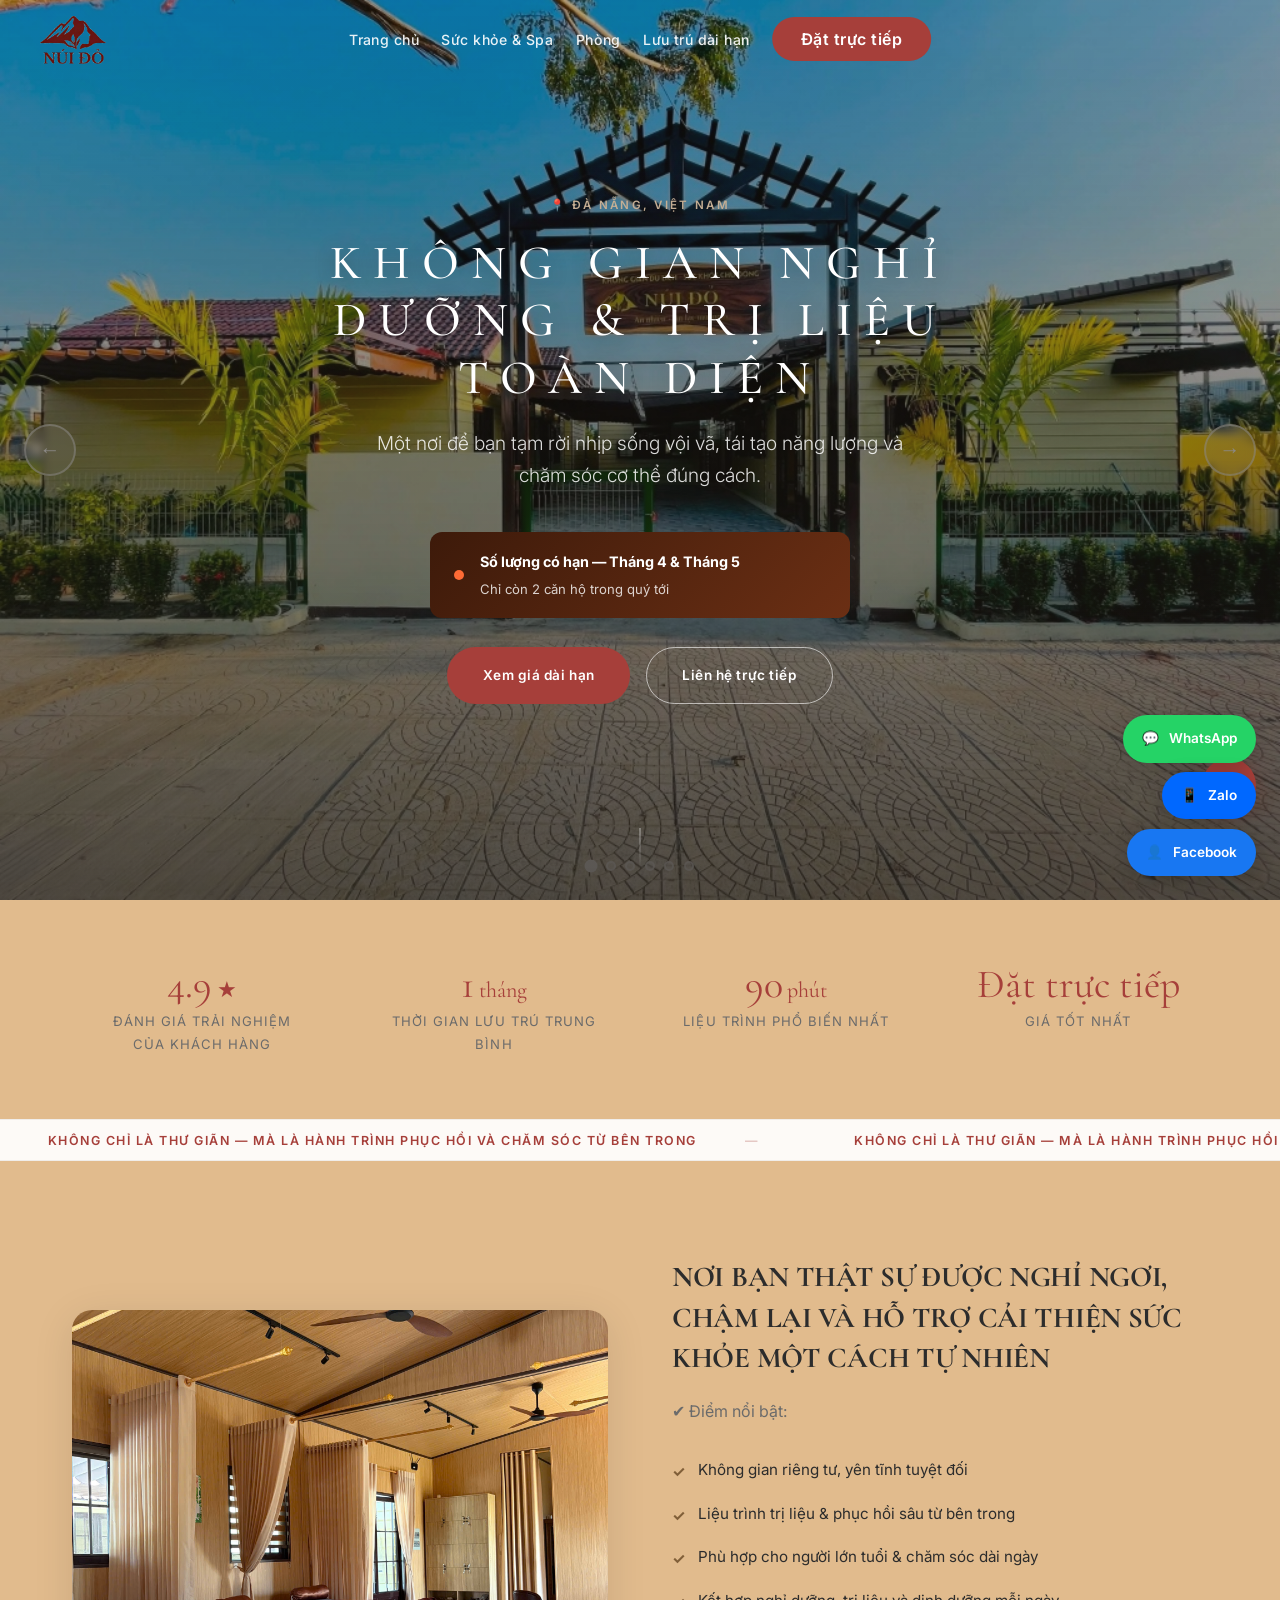
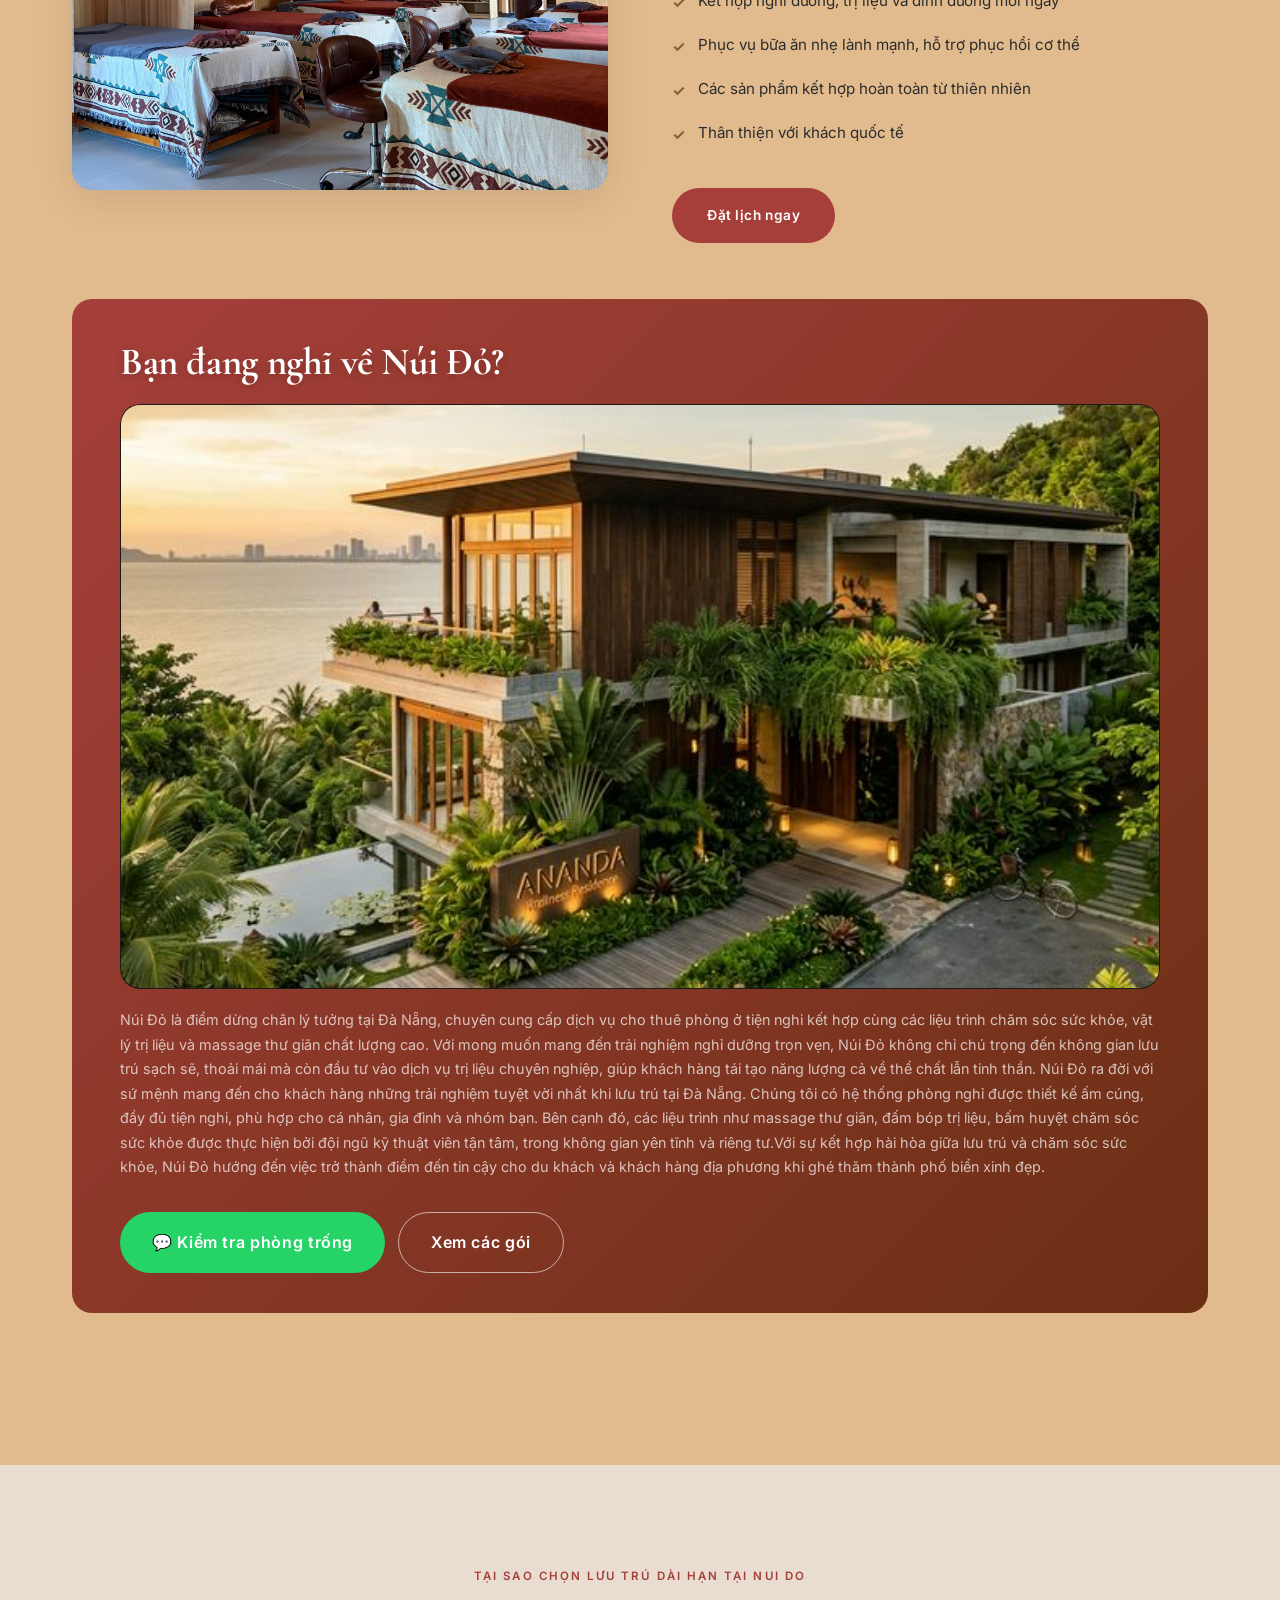
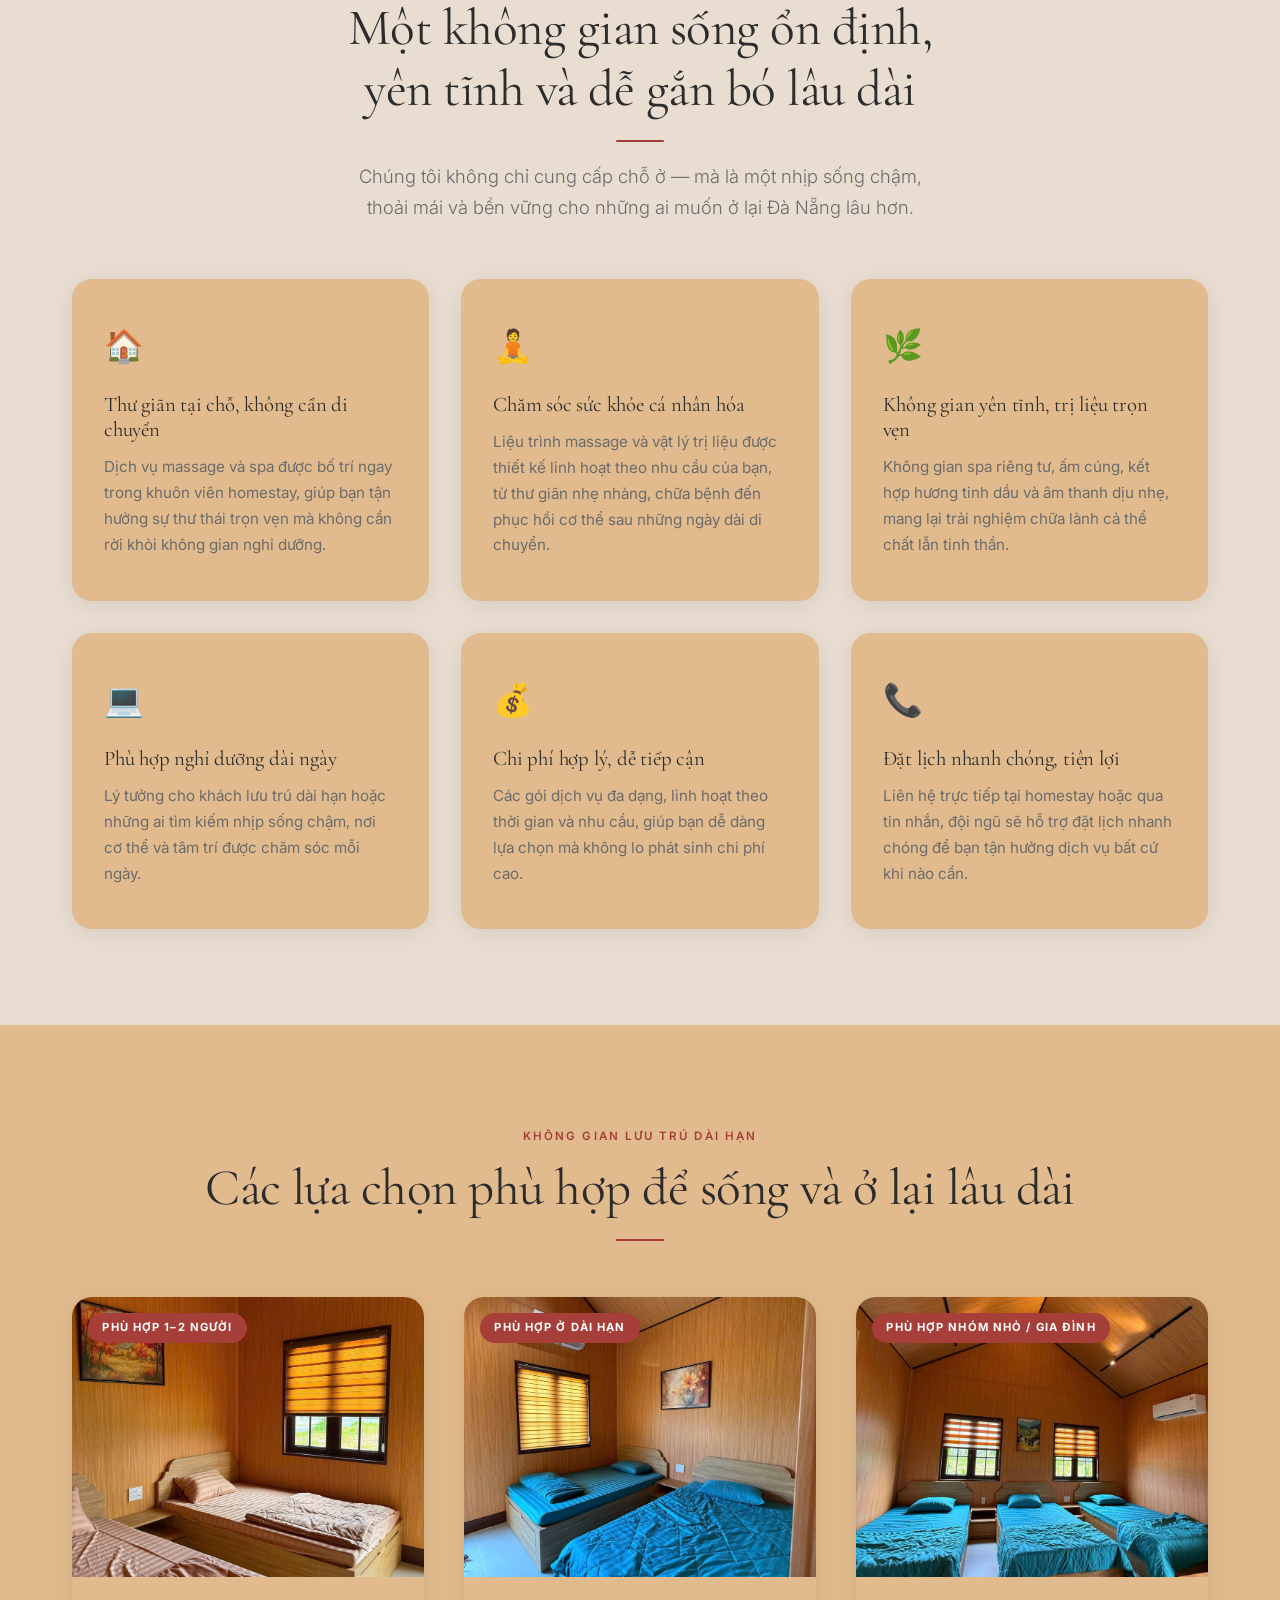
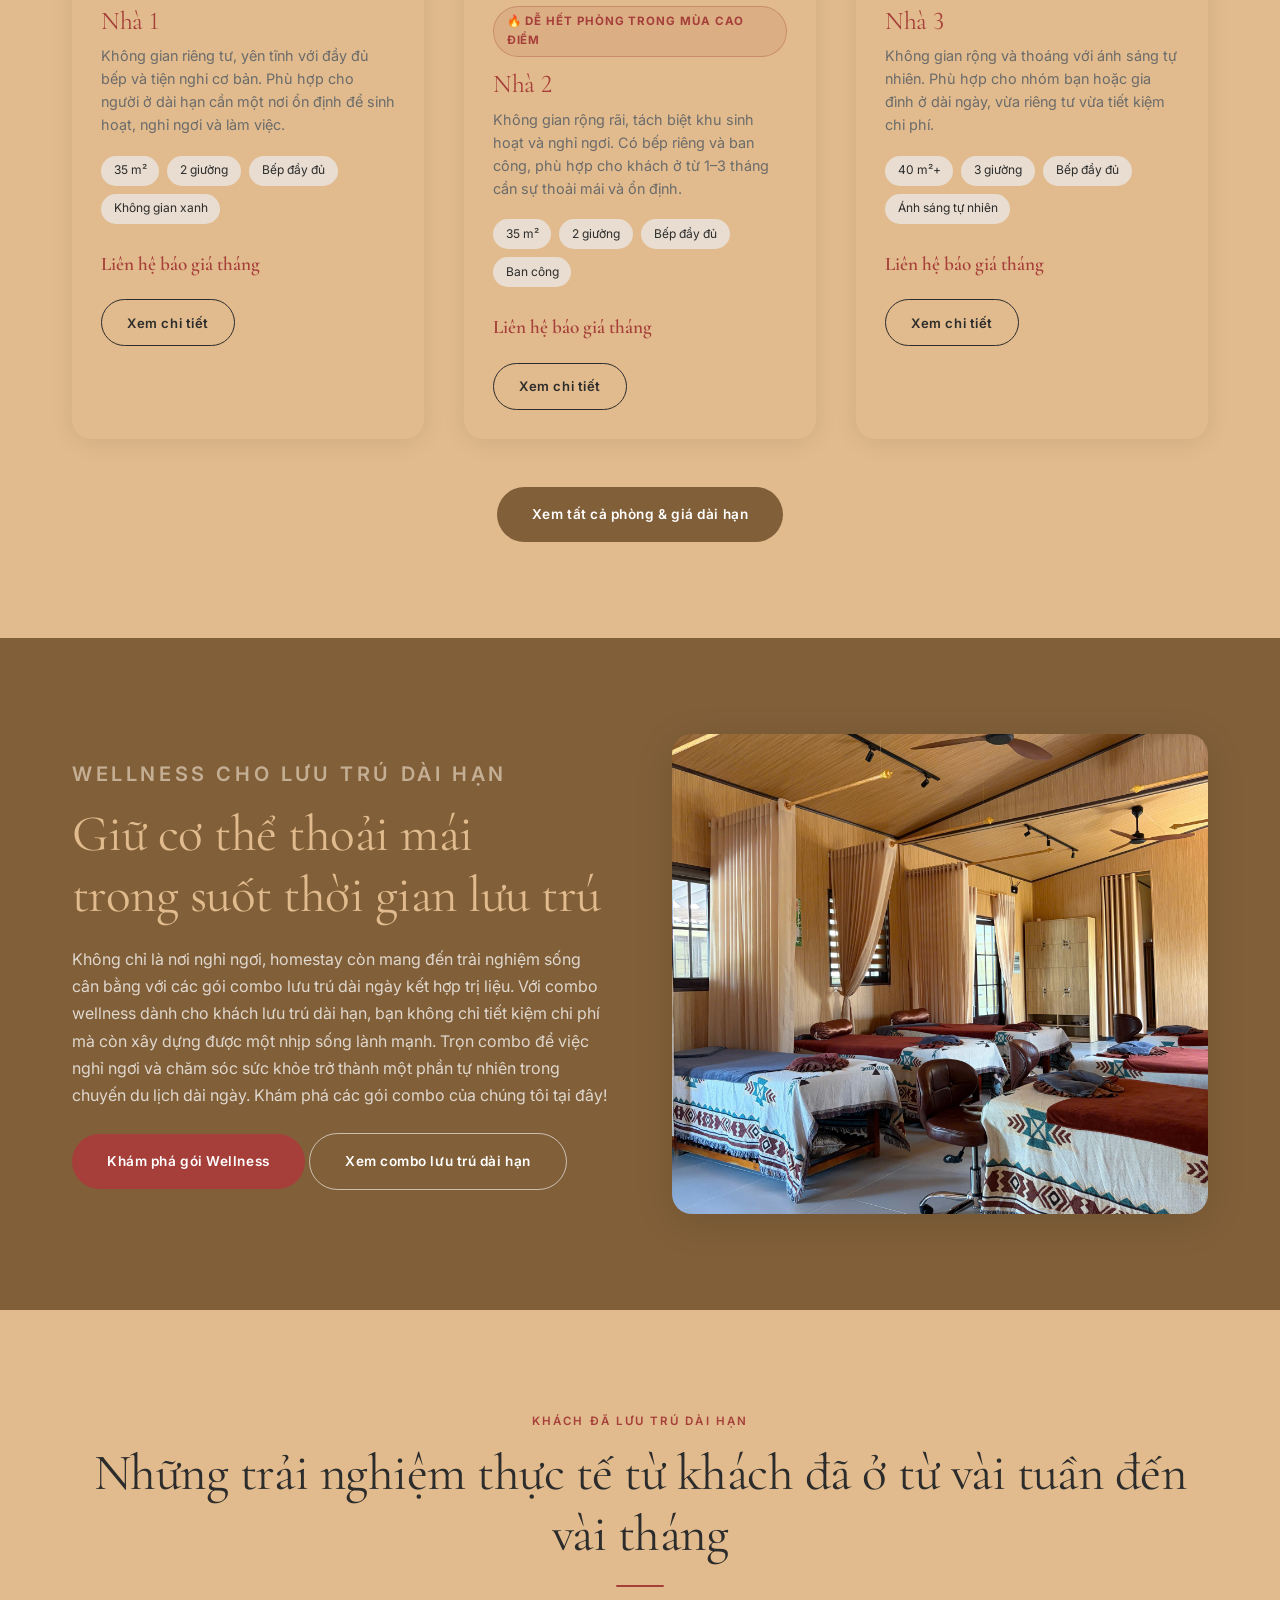
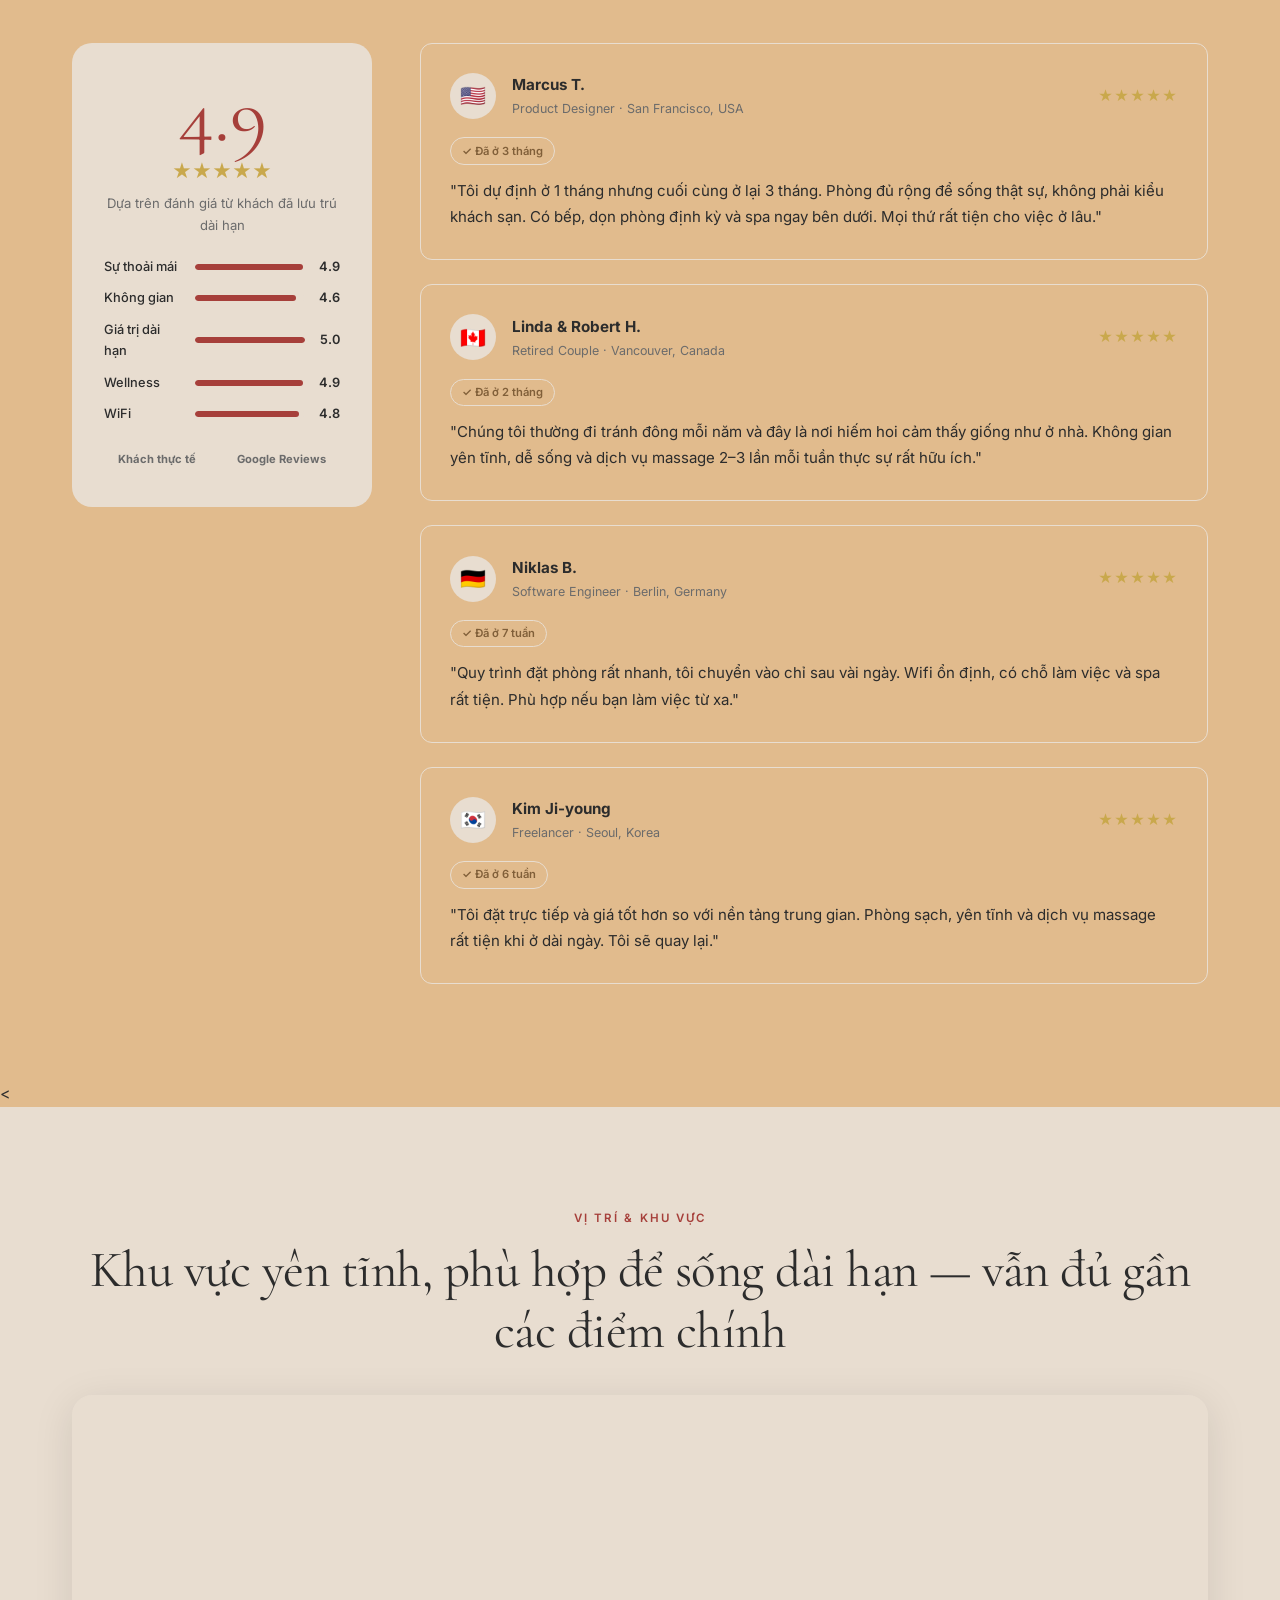
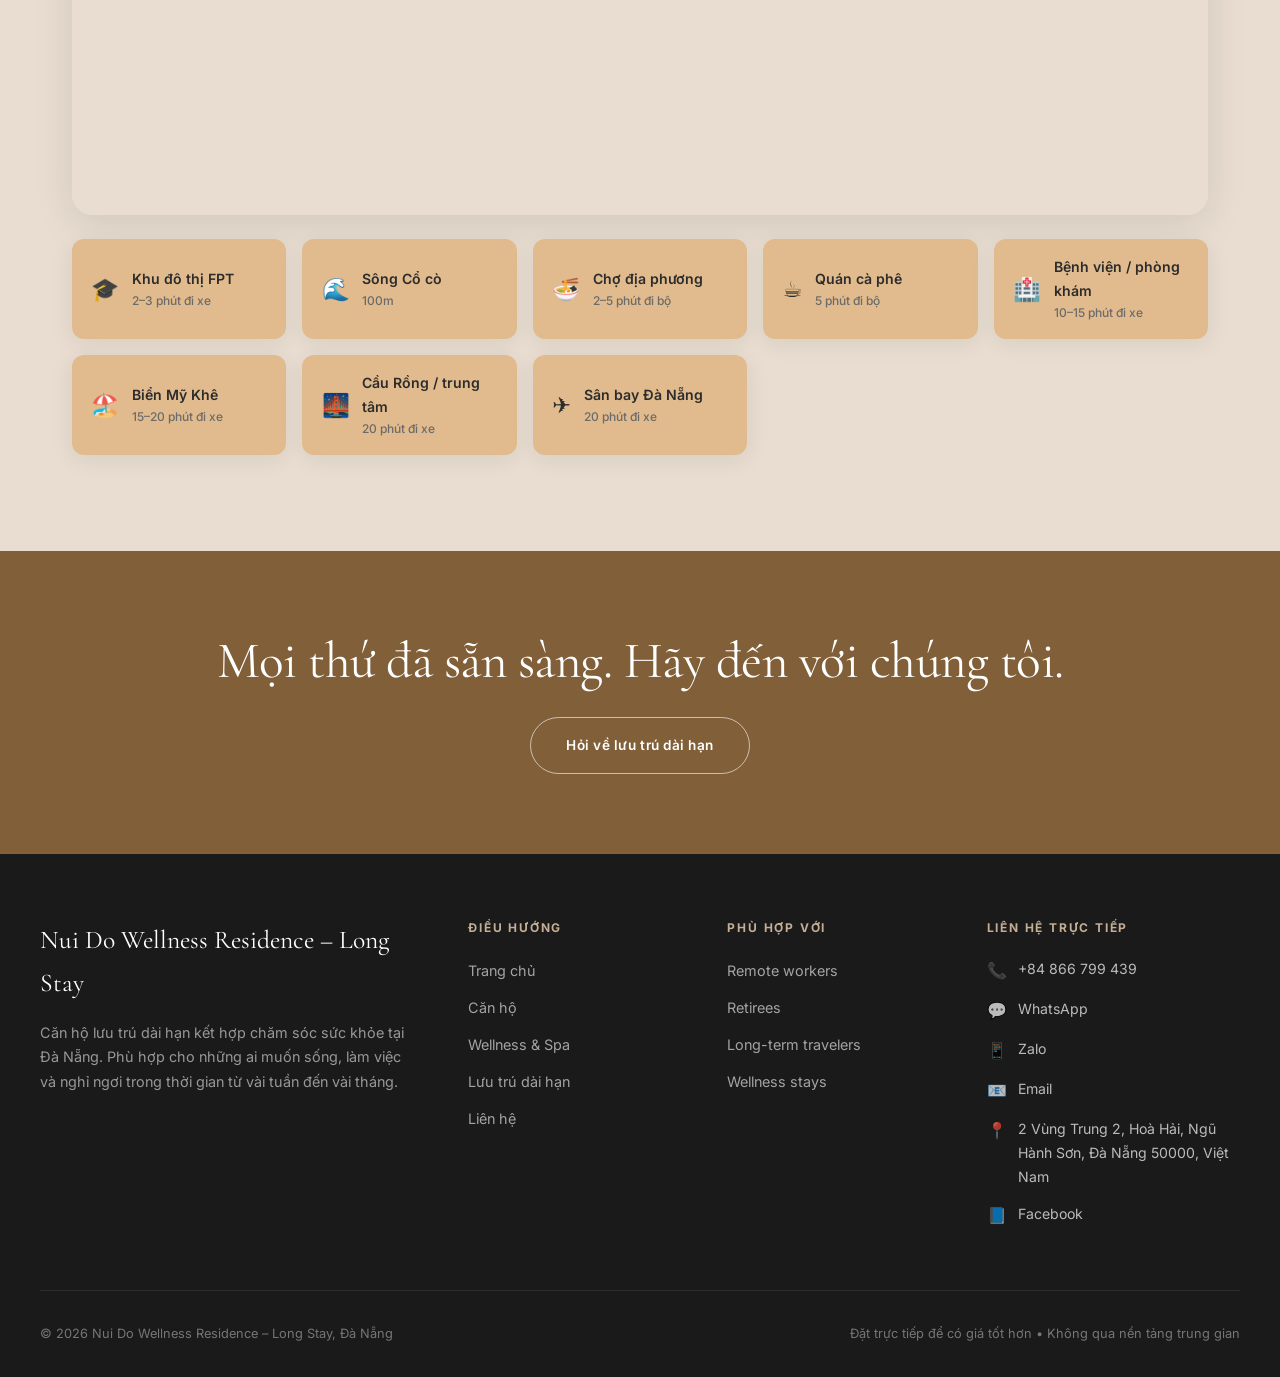
==== index.html @ 49dcdead "up Logo" ====
<!DOCTYPE html>
<html lang="vi">

<head>
  <meta charset="UTF-8">
  <meta name="viewport" content="width=device-width, initial-scale=1.0">
  <title>Red Mountain Đà Nẵng — Căn Hộ Nghỉ Dưỡng Sức Khỏe Dài Hạn</title>
  <link rel="icon" type="image/png" href="images/logo.jpg">
  <meta name="description"
    content="Khu nghỉ dưỡng sức khỏe dài hạn yên bình tại Đà Nẵng, Việt Nam. Căn hộ đầy đủ nội thất với dịch vụ massage & spa tại chỗ. Lý tưởng cho các kỳ lưu trú 1–3 tháng. Đặt trực tiếp — không qua trung gian.">
  <meta name="keywords"
    content="lưu trú dài hạn Đà Nẵng, căn hộ dịch vụ Đà Nẵng theo tháng, nghỉ dưỡng sức khỏe Việt Nam, digital nomad Đà Nẵng, thuê căn hộ theo tháng Đà Nẵng">
  <!-- Open Graph -->
  <meta property="og:title" content="Red Mountain — Căn Hộ Nghỉ Dưỡng Sức Khỏe Dài Hạn, Đà Nẵng">
  <meta property="og:description"
    content="Căn hộ yên tĩnh, đầy đủ tiện nghi với dịch vụ chăm sóc sức khỏe tại chỗ. Được thiết kế cho các kỳ nghỉ từ 1–3 tháng. Liên hệ trực tiếp với chúng tôi để có giá tốt nhất.">
  <meta property="og:type" content="website">
  <meta property="og:image" content="images/hero-exterior.png">
  <!-- Schema: LocalBusiness -->
  <script type="application/ld+json">
  {
    "@context": "https://schema.org",
    "@type": "LodgingBusiness",
    "name": "Red Mountain Đà Nẵng",
    "description": "Căn hộ nghỉ dưỡng sức khỏe dài hạn tại Đà Nẵng, Việt Nam. Đầy đủ tiện nghi, spa tại chỗ, lưu trú 1–3 tháng.",
    "address": { "@type": "PostalAddress", "addressLocality": "Đà Nẵng", "addressCountry": "VN" },
    "telephone": "+8486699439",
    "email": "redmountaininheart@gmail.com",
    "priceRange": "$$",
    "amenityFeature": [
      {"@type": "LocationFeatureSpecification", "name": "WiFi miễn phí", "value": true},
      {"@type": "LocationFeatureSpecification", "name": "Spa", "value": true},
      {"@type": "LocationFeatureSpecification", "name": "Nhà bếp", "value": true}
    ]
  }
  </script>
  <!-- Schema: FAQ -->
  <script type="application/ld+json">
  {
    "@context": "https://schema.org",
    "@type": "FAQPage",
    "mainEntity": [
      {
        "@type": "Question",
        "name": "Thời gian lưu trú tối thiểu tại Red Mountain Đà Nẵng là bao lâu?",
        "acceptedAnswer": {"@type": "Answer", "text": "Thời gian lưu trú tối thiểu của chúng tôi là 28 đêm (khoảng 1 tháng). Chúng tôi chuyên về các kỳ nghỉ dài hạn từ 1–3 tháng."}
      },
      {
        "@type": "Question",
        "name": "Giá thuê đã bao gồm các tiện ích chưa?",
        "acceptedAnswer": {"@type": "Answer", "text": "Có. Điện, nước và WiFi tốc độ cao (100 Mbps) đều đã bao gồm trong giá thuê hàng tháng. Không có hóa đơn phát sinh bất ngờ."}
      },
      {
        "@type": "Question",
        "name": "Red Mountain có dịch vụ massage tại chỗ không?",
        "acceptedAnswer": {"@type": "Answer", "text": "Có. Chúng tôi có spa chăm sóc sức khỏe tại chỗ mở cửa hàng ngày. Khách lưu trú hàng tháng sẽ nhận được giá ưu đãi cho tất cả các dịch vụ."}
      }
    ]
  }
  </script>
  <link rel="stylesheet" href="css/style.css">
  <link rel="stylesheet" href="css/upgrade.css">
  <link rel="preconnect" href="https://fonts.googleapis.com">
</head>

<body>

  <!-- ========== NAVIGATION (UPGRADED) ========== -->
  <nav class="nav" id="main-nav">
    <a href="index.html" class="nav__logo">
      <img src="images/logo.png" alt="Núi Đỏ Logo" class="nav__logo-img">
    </a>
    <ul class="nav__links">
      <li><a href="index.html" data-i18n="nav.home">Trang chủ</a></li>
      <li><a href="pages/wellness.html" data-i18n="nav.wellness">Sức khỏe &amp; Spa</a></li>
      <li><a href="pages/rooms.html" data-i18n="nav.rooms">Phòng</a></li>
      <li><a href="pages/long-stay.html" data-i18n="nav.longstay">Lưu trú dài hạn</a></li>
      <li><a href="pages/contact.html" class="nav__cta" data-i18n="nav.book">Đặt trực tiếp</a></li>
    </ul>

    <div class="nav__hamburger" id="hamburger" aria-label="Menu">
      <span></span><span></span><span></span>
    </div>
  </nav>

  <!-- ========== HERO ========== -->
  <section class="hero">
    <div class="hero__bg hero__slideshow" id="hero-slideshow">
      <img src="images/hero-exterior-new.jpg" class="hero__slide active" alt="Red Mountain exterior, Da Nang"
        loading="eager">
      <img src="images/trangchu1.jpg" class="hero__slide" alt="Red Mountain Da Nang 1" loading="lazy">
      <img src="images/trangchu2.jpg" class="hero__slide" alt="Red Mountain Da Nang 2" loading="lazy">
      <img src="images/trangchu3.jpg" class="hero__slide" alt="Red Mountain Da Nang 3" loading="lazy">
      <img src="images/trangchu4.jpg" class="hero__slide" alt="Red Mountain Da Nang 4" loading="lazy">
      <img src="images/homepage.jpg" class="hero__slide" alt="Red Mountain Da Nang 5" loading="lazy">

      <!-- Prev / Next arrows -->
      <button class="hero__arrow hero__arrow--prev" id="hero-prev" aria-label="Previous slide">&#8592;</button>
      <button class="hero__arrow hero__arrow--next" id="hero-next" aria-label="Next slide">&#8594;</button>

      <!-- Dot indicators -->
      <div class="hero__dots" id="hero-dots">
        <button class="hero__dot active" data-slide="0" aria-label="Slide 1"></button>
        <button class="hero__dot" data-slide="1" aria-label="Slide 2"></button>
        <button class="hero__dot" data-slide="2" aria-label="Slide 3"></button>
        <button class="hero__dot" data-slide="3" aria-label="Slide 4"></button>
        <button class="hero__dot" data-slide="4" aria-label="Slide 5"></button>
        <button class="hero__dot" data-slide="5" aria-label="Slide 6"></button>
      </div>
    </div>
    <div class="hero__overlay"></div>
    <div class="hero__content">
      <p class="hero__eyebrow" data-i18n="hero.eyebrow">📍 Đà Nẵng, Việt Nam</p>
      <h1 data-i18n="hero.h1">KHÔNG GIAN NGHỈ DƯỠNG &amp; TRỊ LIỆU TOÀN DIỆN</h1>
      <p class="hero__sub" data-i18n="hero.sub">Một nơi để bạn tạm rời nhịp sống vội vã,
        tái tạo năng lượng và chăm sóc cơ thể đúng cách.</p>
      <!-- URGENCY: limited availability banner -->
      <div class="availability-banner"
        style="margin-bottom:1.8rem; text-align:left; max-width:420px; margin-left:auto; margin-right:auto;">
        <div class="availability-dot"></div>
        <div>
          <strong data-i18n="index.y6mzat">Số lượng có hạn — Tháng 4 &amp; Tháng 5</strong><br>
          <span data-i18n="index.smrz1f">Chỉ còn 2 căn hộ trong quý tới</span>
        </div>
      </div>
      <div class="hero__ctas">
        <a href="pages/long-stay.html" class="btn btn--primary" data-i18n="cta.rates">Xem giá dài hạn</a>
        <a href="pages/contact.html" class="btn btn--outline" data-i18n="cta.contact">Liên hệ trực tiếp</a>
      </div>
    </div>
    <div class="hero__scroll">
      <div class="hero__scroll-line"></div>

    </div>
  </section>


  <!-- ========== TRUST BAR ========== -->
  <section class="section section--white" style="padding: 2.5rem 2rem;">
    <div class="container">
      <div class="stats-row">
        <div class="stat-item fade-up">
          <div class="stat-number" data-counter="" data-target="4.9" data-suffix="★">4.9<span
              class="stat-suffix">★</span></div>
          <div class="stat-label" data-i18n="index.0a62c9">Đánh giá trải nghiệm của khách hàng</div>
        </div>
        <div class="stat-item fade-up">
          <div class="stat-number" data-counter="" data-target="1" data-suffix="tháng">1<span
              class="stat-suffix">tháng</span></div>
          <div class="stat-label" data-i18n="index.rdfnh3">Thời gian lưu trú trung bình</div>
        </div>
        <div class="stat-item fade-up">
          <div class="stat-number" data-counter="" data-target="90" data-suffix="phút">90<span
              class="stat-suffix">phút</span></div>
          <div class="stat-label" data-i18n="index.25eii6">Liệu trình phổ biến nhất</div>
        </div>
        <div class="stat-item fade-up">
          <div class="stat-number">Đặt trực tiếp</div>
          <div class="stat-label" data-i18n="index.aeur8o">Giá tốt nhất</div>
        </div>
      </div>
    </div>
  </section>

  <!-- ========== TICKER SECTION ========== -->
  <div class="ticker-section">
    <div class="ticker-wrapper">
      <div class="ticker-content">
        <div class="ticker-item">Không chỉ là thư giãn — mà là hành trình phục hồi và chăm sóc từ bên trong</div>
        <div class="ticker-item">Không chỉ là thư giãn — mà là hành trình phục hồi và chăm sóc từ bên trong</div>
        <div class="ticker-item">Không chỉ là thư giãn — mà là hành trình phục hồi và chăm sóc từ bên trong</div>
        <div class="ticker-item">Không chỉ là thư giãn — mà là hành trình phục hồi và chăm sóc từ bên trong</div>
      </div>
    </div>
  </div>

  <!-- ========== INTRO / WHO IT'S FOR ========== -->
  <section class="section">
    <div class="container">
      <div class="split">
        <div class="split__image fade-up">
          <div class="slider-container" id="lifestyle-slider">
            <img src="images/lifestyle1.jpg" class="slide active" alt="Red Mountain lifestyle 1" loading="lazy">
            <img src="images/lifestyle2.jpg" class="slide" alt="Red Mountain lifestyle 2" loading="lazy">
            <img src="images/lifestyle3.jpg" class="slide" alt="Red Mountain lifestyle 3" loading="lazy">
            <img src="images/lifestyle4.jpg" class="slide" alt="Red Mountain lifestyle 4" loading="lazy">
          </div>
        </div>
        <div class="split__content fade-up">
          <h2 style="text-transform: uppercase; font-size: 1.8rem; line-height: 1.4; font-weight: bold;">NƠI BẠN THẬT SỰ
            ĐƯỢC NGHỈ NGƠI, CHẬM LẠI VÀ HỖ TRỢ CẢI THIỆN SỨC KHỎE MỘT CÁCH TỰ NHIÊN</h2>
          <p>✔ Điểm nổi bật:</p>
          <ul class="checklist">
            <li>Không gian riêng tư, yên tĩnh tuyệt đối</li>
            <li>Liệu trình trị liệu &amp; phục hồi sâu từ bên trong</li>
            <li>Phù hợp cho người lớn tuổi &amp; chăm sóc dài ngày</li>
            <li>Kết hợp nghỉ dưỡng, trị liệu và dinh dưỡng mỗi ngày</li>
            <li>Phục vụ bữa ăn nhẹ lành mạnh, hỗ trợ phục hồi cơ thể</li>
            <li>Các sản phẩm kết hợp hoàn toàn từ thiên nhiên</li>
            <li>Thân thiện với khách quốc tế</li>
          </ul>
          <a href="pages/long-stay.html" class="btn btn--primary" data-i18n="index.ov3heb">Đặt lịch ngay</a>
        </div>
      </div>

      <!-- SCROLL CTA BLOCK (mid-page conversion) -->
      <div class="scroll-cta-block">
        <div class="scroll-cta-block__text">
          <h3 data-i18n="index.jy8735">Bạn đang nghĩ về Núi Đỏ?</h3>
          <div class="cta-video-container">
            <video autoplay loop muted playsinline poster="images/hero-exterior.png">
              <source src="https://assets.mixkit.co/videos/preview/mixkit-relaxing-spa-massage-session-with-candlelight-41551-large.mp4" type="video/mp4">
              Your browser does not support the video tag.
            </video>
          </div>
          <p data-i18n="index.c6jkd5">Núi Đỏ là điểm dừng chân lý tưởng tại Đà Nẵng, chuyên cung cấp dịch vụ cho thuê phòng ở tiện nghi kết hợp cùng các liệu trình chăm sóc sức khỏe, vật lý trị liệu và massage thư giãn chất lượng cao. Với mong muốn mang đến trải nghiệm nghỉ dưỡng trọn vẹn, Núi Đỏ không chỉ chú trọng đến không gian lưu trú sạch sẽ, thoải mái mà còn đầu tư vào dịch vụ trị liệu chuyên nghiệp, giúp khách hàng tái tạo năng lượng cả về thể chất lẫn tinh thần. ​​

Núi Đỏ ra đời với sứ mệnh mang đến cho khách hàng những trải nghiệm tuyệt vời nhất khi lưu trú tại Đà Nẵng. Chúng tôi có hệ thống phòng nghỉ được thiết kế ấm cúng, đầy đủ tiện nghi, phù hợp cho cá nhân, gia đình và nhóm bạn. Bên cạnh đó, các liệu trình như massage thư giãn, đấm bóp trị liệu, bấm huyệt chăm sóc sức khỏe được thực hiện bởi đội ngũ kỹ thuật viên tận tâm, trong không gian yên tĩnh và riêng tư.​​

Với sự kết hợp hài hòa giữa lưu trú và chăm sóc sức khỏe, Núi Đỏ hướng đến việc trở thành điểm đến tin cậy cho du khách và khách hàng địa phương khi ghé thăm thành phố biển xinh đẹp.
</p>
        </div>
        <div class="scroll-cta-block__actions">
          <a href="https://wa.me/8486699439" class="btn btn--whatsapp" data-i18n="index.95o91u">💬 Kiểm tra
            phòng trống</a>
          <a href="pages/long-stay.html" class="btn btn--outline" data-i18n="index.3a3lt6">Xem các gói</a>
        </div>
      </div>
    </div>
  </section>

  <!-- ========== FEATURE CARDS ========== -->
  <section class="section section--sand">
    <div class="container">
      <div class="section-header text-center">
        <span class="eyebrow" data-i18n="index.qkplsb">Tại sao chọn lưu trú dài hạn tại Nui Do</span>
        <h2 data-i18n="index.cwt2rb">Một không gian sống ổn định,<br>yên tĩnh và dễ gắn bó lâu dài</h2>
        <div class="divider"></div>
        <p class="lead" data-i18n="index.p81b2n">
          Chúng tôi không chỉ cung cấp chỗ ở — mà là một nhịp sống chậm, thoải mái và bền vững cho những ai muốn ở lại
          Đà Nẵng lâu hơn.
        </p>
      </div>

      <div class="features-grid">
        <div class="feature-card fade-up">
          <div class="feature-card__icon">🏠</div>
          <h3 data-i18n="index.maoiel">Thư giãn tại chỗ, không cần di chuyển</h3>
          <p data-i18n="index.538j6z">
            Dịch vụ massage và spa được bố trí ngay trong khuôn viên homestay, giúp bạn tận hưởng sự thư thái trọn vẹn mà không cần rời khỏi không gian nghỉ dưỡng.
          </p>
        </div>

        <div class="feature-card fade-up">
          <div class="feature-card__icon">🧘</div>
          <h3 data-i18n="index.gxlxyt">Chăm sóc sức khỏe cá nhân hóa</h3>
          <p data-i18n="index.duekx9">
          Liệu trình massage và vật lý trị liệu được thiết kế linh hoạt theo nhu cầu của bạn, từ thư giãn nhẹ nhàng, chữa bệnh đến phục hồi cơ thể sau những ngày dài di chuyển.
          </p>
        </div>

        <div class="feature-card fade-up">
          <div class="feature-card__icon">🌿</div>
          <h3 data-i18n="index.zvyzqd">Không gian yên tĩnh, trị liệu trọn vẹn</h3>
          <p data-i18n="index.puq7nr">
            Không gian spa riêng tư, ấm cúng, kết hợp hương tinh dầu và âm thanh dịu nhẹ, mang lại trải nghiệm chữa lành cả thể chất lẫn tinh thần.
          </p>
        </div>

        <div class="feature-card fade-up">
          <div class="feature-card__icon">💻</div>
          <h3 data-i18n="index.u0agk0">Phù hợp nghỉ dưỡng dài ngày</h3>
          <p data-i18n="index.lmqvrx">
          Lý tưởng cho khách lưu trú dài hạn hoặc những ai tìm kiếm nhịp sống chậm, nơi cơ thể và tâm trí được chăm sóc mỗi ngày.
          </p>
        </div>

        <div class="feature-card fade-up">
          <div class="feature-card__icon">💰</div>
          <h3 data-i18n="index.gw8ny3">Chi phí hợp lý, dễ tiếp cận</h3>
          <p data-i18n="index.12mgw2">
            Các gói dịch vụ đa dạng, linh hoạt theo thời gian và nhu cầu, giúp bạn dễ dàng lựa chọn mà không lo phát sinh chi phí cao.
          </p>
        </div>

        <div class="feature-card fade-up">
          <div class="feature-card__icon">📞</div>
          <h3 data-i18n="index.10ihpf"> Đặt lịch nhanh chóng, tiện lợi</h3>
          <p data-i18n="index.gkg0mh">
      Liên hệ trực tiếp tại homestay hoặc qua tin nhắn, đội ngũ sẽ hỗ trợ đặt lịch nhanh chóng để bạn tận hưởng dịch vụ bất cứ khi nào cần.
          </p>
        </div>
      </div>
    </div>
  </section>

  <!-- ========== ROOMS PREVIEW ========== -->
<section class="section section--white">
  <div class="container">
    <div class="section-header text-center">
      <span class="eyebrow" data-i18n="index.c0qcyl">Không gian lưu trú dài hạn</span>
      <h2 data-i18n="index.p20o33">Các lựa chọn phù hợp để sống và ở lại lâu dài</h2>
      <div class="divider"></div>
    </div>

    <div class="rooms-grid">

      <!-- ROOM 1 -->
      <article class="room-card fade-up">
        <div class="room-card__image" style="position:relative;">
          <img src="images/phong1_3.jpg" alt="Garden Studio Interior 1" loading="lazy">
          <div class="room-card__badge" data-i18n="index.qszp2v">Phù hợp 1–2 người</div>
        </div>
        <div class="room-card__body">
          <h3 class="room-card__name" data-i18n="index.md7xdz">Nhà 1 </h3>
          <p class="room-card__desc" data-i18n="index.h7ka1f">
            Không gian riêng tư, yên tĩnh với đầy đủ bếp và tiện nghi cơ bản. Phù hợp cho người ở dài hạn cần một nơi ổn định để sinh hoạt, nghỉ ngơi và làm việc.
          </p>
          <div class="room-card__amenities">
            <span class="amenity-tag" data-i18n="index.u8n7cn">35 m²</span>
            <span class="amenity-tag">2 giường</span>
            <span class="amenity-tag" data-i18n="index.eaajik">Bếp đầy đủ</span>
            <span class="amenity-tag" data-i18n="index.t3xy68">Không gian xanh</span>
          </div>
          <div class="room-card__price">
            <span class="price-amount" style="font-size: 1.2rem;">Liên hệ báo giá tháng</span>
          </div>
          <a href="pages/rooms.html#nha1" class="btn btn--outline-dark" style="font-size:0.82rem; padding: 0.7rem 1.6rem;"
            data-i18n="index.cvbvvg">Xem chi tiết</a>
        </div>
      </article>

      <!-- ROOM 2 -->
      <article class="room-card fade-up" style="position:relative;">
        <div class="popular-badge" data-i18n="index.w0x6v7">⭐ Phổ biến nhất</div>
        <div class="room-card__image">
          <img src="images/phong2_3.jpg" alt="Horizon One-Bedroom Interior 1" loading="lazy">
          <div class="room-card__badge" data-i18n="index.p7r4z2">Phù hợp ở dài hạn</div>
        </div>
        <div class="room-card__body">
          <div class="urgency-badge" data-i18n="index.u6v7x8">🔥 Dễ hết phòng trong mùa cao điểm</div>
          <h3 class="room-card__name" data-i18n="index.qu9nuo">Nhà 2</h3>
          <p class="room-card__desc" data-i18n="index.2udsvm">
            Không gian rộng rãi, tách biệt khu sinh hoạt và nghỉ ngơi. Có bếp riêng và ban công, phù hợp cho khách ở từ 1–3 tháng cần sự thoải mái và ổn định.
          </p>
          <div class="room-card__amenities">
            <span class="amenity-tag" data-i18n="index.07qkhk">35 m²</span>
            <span class="amenity-tag">2 giường</span>
            <span class="amenity-tag" data-i18n="index.yxwydu">Bếp đầy đủ</span>
            <span class="amenity-tag" data-i18n="index.ovo20i">Ban công</span>
          </div>
          <div class="room-card__price">
            <span class="price-amount" style="font-size: 1.2rem;">Liên hệ báo giá tháng</span>
          </div>
          <a href="pages/rooms.html#nha2" class="btn btn--outline-dark" style="font-size:0.82rem; padding: 0.7rem 1.6rem;"
            data-i18n="index.9f882l">Xem chi tiết</a>
        </div>
      </article>

      <!-- ROOM 3 -->
      <article class="room-card fade-up">
        <div class="room-card__image" style="position:relative;">
          <img src="images/phong3_3.jpg" alt="Morning Cabin Interior 1" loading="lazy">
          <div class="room-card__badge">Phù hợp nhóm nhỏ / gia đình</div>
        </div>
        <div class="room-card__body">
          <h3 class="room-card__name">Nhà 3</h3>
          <p class="room-card__desc">
            Không gian rộng và thoáng với ánh sáng tự nhiên. Phù hợp cho nhóm bạn hoặc gia đình ở dài ngày, vừa riêng tư vừa tiết kiệm chi phí.
          </p>
          <div class="room-card__amenities">
            <span class="amenity-tag">40 m²+</span>
            <span class="amenity-tag">3 giường</span>
            <span class="amenity-tag">Bếp đầy đủ</span>
            <span class="amenity-tag">Ánh sáng tự nhiên</span>
          </div>
          <div class="room-card__price">
            <span class="price-amount" style="font-size: 1.2rem;">Liên hệ báo giá tháng</span>
          </div>
          <a href="pages/rooms.html#nha3" class="btn btn--outline-dark" style="font-size:0.82rem; padding: 0.7rem 1.6rem;">
            Xem chi tiết
          </a>
        </div>
      </article>

    </div>

    <div style="text-align:center; margin-top: 3rem;">
      <a href="pages/rooms.html" class="btn btn--forest" data-i18n="index.lymwsr">
        Xem tất cả phòng & giá dài hạn
      </a>
    </div>
  </div>
</section>
 <!-- ========== WELLNESS PREVIEW ========== -->
<section class="section section--forest">
  <div class="container">
    <div class="split">
      <div class="split__content fade-up">
        <span class="eyebrow" style="color: var(--stone);" data-i18n="index.gxlxyt">
          Wellness cho lưu trú dài hạn
        </span>
        <h2 style="color:var(--cream);" data-i18n="index.1tcr3x">
          Giữ cơ thể thoải mái<br>trong suốt thời gian lưu trú
        </h2>
        <p style="color:rgba(255,255,255,0.75);" data-i18n="index.cdx4nn">
         Không chỉ là nơi nghỉ ngơi, homestay còn mang đến trải nghiệm sống cân bằng với các gói combo lưu trú dài ngày kết hợp trị liệu. Với combo wellness dành cho khách lưu trú dài hạn, bạn không chỉ tiết kiệm chi phí mà còn xây dựng được một nhịp sống lành mạnh. Trọn combo để việc nghỉ ngơi và chăm sóc sức khỏe trở thành một phần tự nhiên trong chuyến du lịch dài ngày. Khám phá các gói combo của chúng tôi tại đây!
        </p>
        <div class="split__actions">
          <a href="pages/wellness.html" class="btn btn--primary" data-i18n="index.47jwoj">
            Khám phá gói Wellness
          </a>
          <a href="pages/wellness.html" class="btn btn--outline" data-i18n="index.pj33am">
            Xem combo lưu trú dài hạn
          </a>
        </div>
      </div>
      <div class="split__image fade-up">
        <img src="images/lifestyle1.jpg" alt="Red Mountain in-house spa massage room with warm candlelight"
          loading="lazy">
      </div>
    </div>
  </div>
</section>

<!-- ========== UPGRADED REVIEWS SECTION ========== -->
<section class="reviews-section">
  <div class="container">
    <div class="section-header text-center">
      <span class="eyebrow" data-i18n="index.rp8z6s">Khách đã lưu trú dài hạn</span>
      <h2 data-i18n="index.a4pjwc">
        Những trải nghiệm thực tế từ khách đã ở từ vài tuần đến vài tháng
      </h2>
      <div class="divider"></div>
    </div>

    <div class="review-grid">

      <!-- Review Summary Panel -->
      <div class="review-summary fade-up">
        <div class="review-score">4.9</div>
        <div style="color:var(--gold); font-size:1.2rem; margin-bottom:0.3rem;">★★★★★</div>
        <div class="review-total" data-i18n="index.r7v8x9">
          Dựa trên đánh giá từ khách đã lưu trú dài hạn
        </div>

        <div class="review-bars">
          <div class="review-bar-row">
            <span class="review-bar-label" data-i18n="index.1vyind">Sự thoải mái</span>
            <div class="review-bar-track">
              <div class="review-bar-fill" style="width:98%"></div>
            </div>
            <span class="review-bar-val">4.9</span>
          </div>
          <div class="review-bar-row">
            <span class="review-bar-label" data-i18n="index.o9y9k5">Không gian</span>
            <div class="review-bar-track">
              <div class="review-bar-fill" style="width:92%"></div>
            </div>
            <span class="review-bar-val">4.6</span>
          </div>
          <div class="review-bar-row">
            <span class="review-bar-label" data-i18n="index.11gsan">Giá trị dài hạn</span>
            <div class="review-bar-track">
              <div class="review-bar-fill" style="width:100%"></div>
            </div>
            <span class="review-bar-val">5.0</span>
          </div>
          <div class="review-bar-row">
            <span class="review-bar-label" data-i18n="index.jsznff">Wellness</span>
            <div class="review-bar-track">
              <div class="review-bar-fill" style="width:98%"></div>
            </div>
            <span class="review-bar-val">4.9</span>
          </div>
          <div class="review-bar-row">
            <span class="review-bar-label" data-i18n="index.257m5z">WiFi</span>
            <div class="review-bar-track">
              <div class="review-bar-fill" style="width:95%"></div>
            </div>
            <span class="review-bar-val">4.8</span>
          </div>
        </div>

        <div class="review-platforms">
          <span class="review-platform-badge">Khách thực tế</span>
          <span class="review-platform-badge">Google Reviews</span>
        </div>
      </div>

      <!-- Review Cards -->
      <div class="review-list">

        <!-- Review 1 -->
        <div class="review-item fade-up">
          <div class="review-header">
            <div class="review-avatar">🇺🇸</div>
            <div class="review-meta">
              <div class="review-name">Marcus T.</div>
              <div class="review-meta-sub">
                Product Designer · San Francisco, USA
              </div>
            </div>
            <div class="review-stars">★★★★★</div>
          </div>
          <div class="review-badge">✓ Đã ở 3 tháng</div>
          <p class="review-text">
            "Tôi dự định ở 1 tháng nhưng cuối cùng ở lại 3 tháng. Phòng đủ rộng để sống thật sự, không phải kiểu khách sạn. 
            Có bếp, dọn phòng định kỳ và spa ngay bên dưới. Mọi thứ rất tiện cho việc ở lâu."
          </p>
        </div>

        <!-- Review 2 -->
        <div class="review-item fade-up">
          <div class="review-header">
            <div class="review-avatar">🇨🇦</div>
            <div class="review-meta">
              <div class="review-name">Linda & Robert H.</div>
              <div class="review-meta-sub">
                Retired Couple · Vancouver, Canada
              </div>
            </div>
            <div class="review-stars">★★★★★</div>
          </div>
          <div class="review-badge">✓ Đã ở 2 tháng</div>
          <p class="review-text">
            "Chúng tôi thường đi tránh đông mỗi năm và đây là nơi hiếm hoi cảm thấy giống như ở nhà. 
            Không gian yên tĩnh, dễ sống và dịch vụ massage 2–3 lần mỗi tuần thực sự rất hữu ích."
          </p>
        </div>

        <!-- Review 3 -->
        <div class="review-item fade-up">
          <div class="review-header">
            <div class="review-avatar">🇩🇪</div>
            <div class="review-meta">
              <div class="review-name">Niklas B.</div>
              <div class="review-meta-sub">
                Software Engineer · Berlin, Germany
              </div>
            </div>
            <div class="review-stars">★★★★★</div>
          </div>
          <div class="review-badge">✓ Đã ở 7 tuần</div>
          <p class="review-text">
            "Quy trình đặt phòng rất nhanh, tôi chuyển vào chỉ sau vài ngày. 
            Wifi ổn định, có chỗ làm việc và spa rất tiện. Phù hợp nếu bạn làm việc từ xa."
          </p>
        </div>

        <!-- Review 4 -->
        <div class="review-item fade-up">
          <div class="review-header">
            <div class="review-avatar">🇰🇷</div>
            <div class="review-meta">
              <div class="review-name">Kim Ji-young</div>
              <div class="review-meta-sub">
                Freelancer · Seoul, Korea
              </div>
            </div>
            <div class="review-stars">★★★★★</div>
          </div>
          <div class="review-badge">✓ Đã ở 6 tuần</div>
          <p class="review-text">
            "Tôi đặt trực tiếp và giá tốt hơn so với nền tảng trung gian. 
            Phòng sạch, yên tĩnh và dịch vụ massage rất tiện khi ở dài ngày. Tôi sẽ quay lại."
          </p>
        </div>

      </div>
    </div>
  </div>
</section>
 

  <<!-- ========== NEARBY LOCATION HIGHLIGHTS ========== -->
<section class="map-section">
  <div class="container">
    <div class="section-header text-center" style="margin-bottom:2rem;">
      <span class="eyebrow" data-i18n="index.7vyzk6">Vị trí &amp; khu vực</span>
      <h2 data-i18n="index.h6gu77">
        Khu vực yên tĩnh, phù hợp để sống dài hạn — vẫn đủ gần các điểm chính
      </h2>
    </div>

    <!-- Map Framework -->
    <div class="map-wrapper fade-up" style="border-radius:20px; overflow:hidden; height:420px; background: var(--sand); border: 1px solid var(--sand);">
      <iframe 
        src="https://www.google.com/maps?q=X7R6%2BR6+Ngu+Hanh+Son,+Da+Nang,+Viet+Nam&output=embed"
        width="100%" 
        height="100%" 
        style="border:0;" 
        allowfullscreen="" 
        loading="lazy" 
        referrerpolicy="no-referrer-when-downgrade">
      </iframe>
    </div>

    <!-- Nearby highlights -->
    <div class="nearby-grid fade-up">

      <div class="nearby-item">
        <span class="nearby-icon">🎓</span>
        <div class="nearby-info">
          <div class="nearby-name">Khu đô thị FPT</div>
          <div class="nearby-dist">2–3 phút đi xe</div>
        </div>
      </div>

      <div class="nearby-item">
        <span class="nearby-icon">🌊</span>
        <div class="nearby-info">
          <div class="nearby-name">Sông Cổ cò</div>
          <div class="nearby-dist">100m</div>
        </div>
      </div>

      <div class="nearby-item">
        <span class="nearby-icon">🍜</span>
        <div class="nearby-info">
          <div class="nearby-name">Chợ địa phương</div>
          <div class="nearby-dist">2–5 phút đi bộ</div>
        </div>
      </div>

      <div class="nearby-item">
        <span class="nearby-icon">☕</span>
        <div class="nearby-info">
          <div class="nearby-name">Quán cà phê</div>
          <div class="nearby-dist">5 phút đi bộ</div>
        </div>
      </div>

      <div class="nearby-item">
        <span class="nearby-icon">🏥</span>
        <div class="nearby-info">
          <div class="nearby-name">Bệnh viện / phòng khám</div>
          <div class="nearby-dist">10–15 phút đi xe</div>
        </div>
      </div>

      <div class="nearby-item">
        <span class="nearby-icon">🏖️</span>
        <div class="nearby-info">
          <div class="nearby-name">Biển Mỹ Khê</div>
          <div class="nearby-dist">15–20 phút đi xe</div>
        </div>
      </div>

      <div class="nearby-item">
        <span class="nearby-icon">🌉</span>
        <div class="nearby-info">
          <div class="nearby-name">Cầu Rồng / trung tâm</div>
          <div class="nearby-dist">20 phút đi xe</div>
        </div>
      </div>

      <div class="nearby-item">
        <span class="nearby-icon">✈️</span>
        <div class="nearby-info">
          <div class="nearby-name">Sân bay Đà Nẵng</div>
          <div class="nearby-dist">20 phút đi xe</div>
        </div>
      </div>

    </div>
  </div>
</section>

  <!-- ========== LONG STAY CTA BANNER ========== -->
  <section class="section" style="padding: 5rem 2rem; background: #805f39; text-align:center;">
    <div class="container fade-up">
      <h2 style="color:var(--white); margin-bottom: 1.5rem;" data-i18n="index.gq7uww">Mọi thứ đã sẵn sàng. Hãy đến với
        chúng tôi.</h2>
      <a href="pages/contact.html" class="btn btn--outline" data-i18n="index.m9x8zz">Hỏi về lưu trú dài hạn</a>
    </div>
  </section>

  <footer class="footer">
  <div class="footer__grid">

    <div>
      <div class="footer__brand">Nui Do Wellness Residence – Long Stay</div>
      <p class="footer__tagline">
        Căn hộ lưu trú dài hạn kết hợp chăm sóc sức khỏe tại Đà Nẵng. 
        Phù hợp cho những ai muốn sống, làm việc và nghỉ ngơi trong thời gian từ vài tuần đến vài tháng.
      </p>
    </div>

    <div>
      <p class="footer__col-title">Điều hướng</p>
      <ul class="footer__links">
        <li><a href="index.html">Trang chủ</a></li>
        <li><a href="pages/rooms.html">Căn hộ</a></li>
        <li><a href="pages/wellness.html">Wellness & Spa</a></li>
        <li><a href="pages/long-stay.html">Lưu trú dài hạn</a></li>
        <li><a href="pages/contact.html">Liên hệ</a></li>
      </ul>
    </div>

    <div>
      <p class="footer__col-title">Phù hợp với</p>
      <ul class="footer__links">
        <li><a href="pages/long-stay.html">Remote workers</a></li>
        <li><a href="pages/long-stay.html">Retirees</a></li>
        <li><a href="pages/long-stay.html">Long-term travelers</a></li>
        <li><a href="pages/long-stay.html">Wellness stays</a></li>
      </ul>
    </div>

    <div>
      <p class="footer__col-title">Liên hệ trực tiếp</p>

      <a href="tel:0866799439" class="footer__contact-item" style="color: inherit; text-decoration: none;">
        <span class="ic">📞</span><span>+84 866 799 439</span>
      </a>

      <a href="https://wa.me/84866799439" target="_blank" rel="noopener" class="footer__contact-item"
        style="color: inherit; text-decoration: none;">
        <span class="ic">💬</span><span>WhatsApp</span>
      </a>

      <a href="https://zalo.me/0866799439" target="_blank" rel="noopener" class="footer__contact-item"
        style="color: inherit; text-decoration: none;">
        <span class="ic">📱</span><span>Zalo</span>
      </a>

      <a href="mailto:redmountaininheart@gmail.com" class="footer__contact-item"
        style="color: inherit; text-decoration: none;">
        <span class="ic">📧</span><span>Email</span>
      </a>

      <a href="https://www.google.com/maps/search/?api=1&query=02+vung+trung+2,+Hoa+Hai,+Ngu+Hanh+Son,+Da+Nang"
        target="_blank" rel="noopener" class="footer__contact-item"
        style="color: inherit; text-decoration: none;">
        <span class="ic">📍</span><span>2 Vùng Trung 2, Hoà Hải, Ngũ Hành Sơn, Đà Nẵng 50000, Việt Nam</span>
      </a>

      <a href="https://www.facebook.com/share/1BjeitGon8/?mibextid=wwXIfr" target="_blank" rel="noopener"
        class="footer__contact-item" style="color: inherit; text-decoration: none;">
        <span class="ic">📘</span><span>Facebook</span>
      </a>
    </div>

  </div>

  <div class="footer__bottom">
    <span>© 2026 Nui Do Wellness Residence – Long Stay, Đà Nẵng</span>
    <span>Đặt trực tiếp để có giá tốt hơn • Không qua nền tảng trung gian</span>
  </div>
</footer>

  <!-- STICKY CTA (desktop) -->
  <div class="sticky-cta">
    <a href="#" href="https://wa.me/8486699439" target="_blank" rel="noopener" class="sticky-wa"
      data-i18n="index.6egub9">
      💬 <span class="label" data-i18n="index.g18399">WhatsApp</span>
    </a>
    <a href="https://zalo.me/086699439" target="_blank" rel="noopener" class="sticky-zalo" data-i18n="index.jtt1gg">
      📱 <span class="label" data-i18n="index.l39yg1">Zalo</span>
    </a>
  </div>

  <script src="js/main.js"></script>
  <script src="js/upgrade.js"></script>

  <!-- Hero Slideshow Controller -->
  <script>
    (function () {
      const slideshow = document.getElementById('hero-slideshow');
      if (!slideshow) return;

      const slides = slideshow.querySelectorAll('.hero__slide');
      const dots = slideshow.querySelectorAll('.hero__dot');
      const prevBtn = document.getElementById('hero-prev');
      const nextBtn = document.getElementById('hero-next');
      let current = 0;
      let isAnimating = false;
      let autoTimer;

      function goTo(index, dir) {
        if (isAnimating) return;
        const next = (index + slides.length) % slides.length;
        if (next === current) return;
        isAnimating = true;

        const direction = dir !== undefined ? dir : (next > current ? 1 : -1);
        const incoming = slides[next];
        const outgoing = slides[current];

        // Position incoming slide off-screen in the right direction
        incoming.classList.remove('exit-left', 'from-left', 'active');
        if (direction > 0) {
          // Going forward: incoming from right (default translateX(100%))
        } else {
          // Going backward: incoming from left
          incoming.classList.add('from-left');
        }

        // Force a reflow so the starting position is applied
        incoming.getBoundingClientRect();

        // Slide in incoming, slide out outgoing
        incoming.classList.add('active');
        incoming.classList.remove('from-left');

        if (direction > 0) {
          outgoing.classList.add('exit-left');
        } else {
          // exit to the right (no class needed — remove active resets to translateX(100%))
          outgoing.classList.remove('active');
        }

        // Update dots
        dots[current].classList.remove('active');
        dots[next].classList.add('active');
        current = next;

        setTimeout(function () {
          // Clean up outgoing slide
          outgoing.classList.remove('active', 'exit-left');
          isAnimating = false;
        }, 800);
      }

      function startAuto() {
        autoTimer = setInterval(function () { goTo(current + 1, 1); }, 5000);
      }

      function resetAuto() {
        clearInterval(autoTimer);
        startAuto();
      }

      // Arrow controls
      if (prevBtn) prevBtn.addEventListener('click', function () { goTo(current - 1, -1); resetAuto(); });
      if (nextBtn) nextBtn.addEventListener('click', function () { goTo(current + 1, 1); resetAuto(); });

      // Dot controls
      dots.forEach(function (dot) {
        dot.addEventListener('click', function () {
          const target = parseInt(dot.dataset.slide);
          goTo(target, target > current ? 1 : -1);
          resetAuto();
        });
      });

      // Pause on hover
      slideshow.addEventListener('mouseenter', function () { clearInterval(autoTimer); });
      slideshow.addEventListener('mouseleave', startAuto);

      // Start
      startAuto();
    })();
  </script>

  <!-- Lifestyle Image Slider Script -->
  <script>
    (function () {
      function initSlider(id, interval) {
        const slider = document.getElementById(id);
        if (!slider) return;
        const slides = slider.querySelectorAll('.slide');
        if (slides.length <= 1) return;
        let current = 0;
        setInterval(function () {
          slides[current].classList.remove('active');
          current = (current + 1) % slides.length;
          slides[current].classList.add('active');
        }, interval);
      }
      initSlider('lifestyle-slider', 3500);
    })();
  </script>

</body>

</html>
---- css/style.css ----
/* ============================================
   Red Mountain — DESIGN SYSTEM
   Da Nang, Vietnam | Long-Stay Wellness
   ============================================ */

/* ── Google Fonts ── */
@import url('https://fonts.googleapis.com/css2?family=Cormorant+Garamond:wght@300;400;500;600&family=Inter:wght@300;400;500;600&family=Noto+Sans+KR:wght@300;400;500&display=swap');

/* ── CSS Variables ── */
:root {
  /* Color Palette */
  --cream: #E1BB8D;
  /* Background warm ivory */
  --sand: #E8DDD0;
  /* Soft sand section bg */
  --stone: #C4AE94;
  /* Warm stone accent */
  --terracotta: #a63f3a;
  /* CTA warm orange-earth */
  --forest: #805f39;
  /* Deep forest green */
  --charcoal: #2C2C2C;
  /* Body text */
  --mid-gray: #6B6B6B;
  /* Secondary text */
  --light-gray: #A8A8A8;
  /* Placeholder text */
  --white: #FFFFFF;
  --gold: #C9A84C;
  /* Premium accent */

  /* Typography */
  --font-serif: 'Cormorant Garamond', Georgia, serif;
  --font-sans: 'Inter', system-ui, sans-serif;
  --font-korean: 'Noto Sans KR', sans-serif;

  /* Spacing */
  --section-pad: 6rem 2rem;
  --section-pad-sm: 4rem 1.5rem;

  /* Border Radius */
  --radius-sm: 6px;
  --radius-md: 12px;
  --radius-lg: 20px;

  /* Shadows */
  --shadow-soft: 0 4px 24px rgba(0, 0, 0, 0.08);
  --shadow-card: 0 8px 40px rgba(0, 0, 0, 0.10);

  /* Transitions */
  --transition: 0.3s cubic-bezier(0.4, 0, 0.2, 1);
}

/* ── Reset & Base ── */
*,
*::before,
*::after {
  box-sizing: border-box;
  margin: 0;
  padding: 0;
}

html {
  scroll-behavior: smooth;
  font-size: 16px;
}

body {
  font-family: var(--font-sans);
  background-color: var(--cream);
  color: var(--charcoal);
  line-height: 1.7;
  -webkit-font-smoothing: antialiased;
}

body.no-scroll {
  overflow: hidden;
  height: 100dvh;
  width: 100%;
  position: fixed;
}

/* Responsive media reset */
img, video, iframe, canvas, svg, object, embed {
  display: block;
  max-width: 100%;
  height: auto;
}

img {
  width: 100%;
  object-fit: cover;
}

a {
  color: inherit;
  text-decoration: none;
  transition: var(--transition);
}

ul {
  list-style: none;
}

/* ── Typography ── */
h1,
h2,
h3 {
  font-family: var(--font-serif);
  font-weight: 400;
  line-height: 1.2;
  letter-spacing: -0.01em;
  font-variant-numeric: lining-nums;
}

h1 {
  font-size: clamp(2.8rem, 6vw, 5rem);
}

h2 {
  font-size: clamp(2rem, 4vw, 3.2rem);
}

h3 {
  font-size: clamp(1.4rem, 2.5vw, 1.9rem);
}

.eyebrow {
  font-family: var(--font-sans);
  font-size: 0.72rem;
  font-weight: 600;
  letter-spacing: 0.18em;
  text-transform: uppercase;
  color: var(--terracotta);
}

.lead {
  font-size: 1.15rem;
  color: var(--mid-gray);
  font-weight: 300;
  max-width: 600px;
}

/* ── Layout Utilities ── */
.container {
  max-width: 1200px;
  margin: 0 auto;
  padding: 0 2rem;
}

.section {
  padding: var(--section-pad);
}

.section--sand {
  background: var(--sand);
}

.section--forest {
  background: var(--forest);
  color: var(--cream);
}

.section--dark {
  background: var(--charcoal);
  color: var(--cream);
}

.section--white {
  background: #E1BB8D;
}

.text-center {
  text-align: center;
}

.text-center .lead {
  margin: 0 auto;
}

.flex {
  display: flex;
}

.grid {
  display: grid;
}

/* ── Navigation ── */
.nav {
  position: fixed;
  top: 0;
  left: 0;
  right: 0;
  z-index: 1000;
  display: flex;
  align-items: center;
  justify-content: space-between;
  padding: 1rem 2.5rem;
  transition: var(--transition);
}

.nav.scrolled {
  background: rgba(200, 132, 42, 0.96); /* #C8842A with 96% opacity */
  backdrop-filter: blur(12px);
  box-shadow: 0 1px 20px rgba(0, 0, 0, 0.2);
  padding: 0.5rem 2.5rem;
}

.nav__logo {
  display: flex;
  align-items: center;
  gap: 0.5rem;
  font-family: var(--font-serif);
  font-size: 2rem;
  font-weight: 500;
  color: var(--white);
  transition: var(--transition);
}

.nav__logo-img {
  height: 3rem;
  width: auto;
  object-fit: contain;
}

.nav.scrolled .nav__logo {
  color: var(--white);
}

.nav__links {
  display: flex;
  gap: 1.4rem;
  align-items: center;
  position: absolute;
  left: 50%;
  transform: translateX(-50%);
  white-space: nowrap;
}

.nav__links a {
  font-size: 0.88rem;
  font-weight: 500;
  letter-spacing: 0.03em;
  color: rgba(255, 255, 255, 0.9);
  transition: var(--transition);
  white-space: nowrap;
}

.nav.scrolled .nav__links a {
  color: rgba(255, 255, 255, 0.9);
}

.nav.scrolled .nav__hamburger span {
  background: var(--white);
}

.nav__links a:hover {
  color: var(--terracotta) !important;
}

.nav__cta {
  background: var(--terracotta);
  color: var(--white) !important;
  padding: 0.75rem 1.8rem;
  border-radius: 50px;
  font-size: 1rem !important;
  font-weight: 600 !important;
}

.nav__cta:hover {
  background: #8c332e !important;
  color: var(--white) !important;
}

.nav__lang {
  display: flex;
  gap: 0.5rem;
  align-items: center;
}

.nav__lang button {
  background: none;
  border: 1px solid rgba(255, 255, 255, 0.4);
  color: rgba(255, 255, 255, 0.8);
  padding: 0.25rem 0.6rem;
  border-radius: 4px;
  font-size: 0.72rem;
  cursor: pointer;
  transition: var(--transition);
  font-weight: 500;
}

.nav.scrolled .nav__lang button {
  border-color: var(--stone);
  color: var(--mid-gray);
}

.nav__lang button.active,
.nav__lang button:hover {
  background: var(--terracotta);
  border-color: var(--terracotta);
  color: var(--white) !important;
}

/* Mobile menu */
.nav__hamburger {
  display: none;
  flex-direction: column;
  gap: 5px;
  cursor: pointer;
  padding: 4px;
}

.nav__hamburger span {
  display: block;
  width: 24px;
  height: 2px;
  background: #E1BB8D;
  border-radius: 2px;
  transition: var(--transition);
}

.nav.scrolled .nav__hamburger span {
  background: var(--charcoal);
}

/* ── Buttons ── */
.btn {
  display: inline-flex;
  align-items: center;
  gap: 0.5rem;
  padding: 1rem 2.2rem;
  border-radius: 50px;
  font-size: 0.85rem;
  font-weight: 600;
  letter-spacing: 0.04em;
  cursor: pointer;
  border: none;
  transition: var(--transition);
}

.btn--primary {
  background: var(--terracotta);
  color: var(--white);
}

.btn--primary:hover {
  background: #8c332e;
  transform: translateY(-2px);
  box-shadow: 0 8px 24px rgba(166, 63, 58, 0.35);
}

.btn--outline {
  background: transparent;
  color: var(--white);
  border: 1.5px solid rgba(255, 255, 255, 0.6);
}

.btn--outline:hover {
  background: #E1BB8D;
  color: var(--charcoal);
  border-color: var(--white);
}

.btn--outline-dark {
  background: transparent;
  color: var(--charcoal);
  border: 1.5px solid var(--charcoal);
}

.btn--outline-dark:hover {
  background: var(--charcoal);
  color: var(--white);
}

.btn--forest {
  background: var(--forest);
  color: var(--white);
}

.btn--forest:hover {
  background: #60472b;
  transform: translateY(-2px);
  box-shadow: 0 8px 24px rgba(128, 95, 57, 0.3);
}

.btn--whatsapp {
  background: #25D366;
  color: var(--white);
}

.btn--whatsapp:hover {
  background: #1dae53;
  transform: translateY(-2px);
  box-shadow: 0 8px 24px rgba(37, 211, 102, 0.3);
}

.btn--zalo {
  background: #0068FF;
  color: var(--white);
}

.btn--zalo:hover {
  background: #0053cc;
  transform: translateY(-2px);
}

/* ── Hero ── */
.hero {
  position: relative;
  height: 100vh;
  min-height: 640px;
  display: flex;
  flex-direction: column;
  align-items: center;
  justify-content: center;
  text-align: center;
  overflow: hidden;
}

.hero__bg {
  position: absolute;
  inset: 0;
  z-index: 0;
}

.hero__bg img {
  width: 100%;
  height: 100%;
  object-fit: cover;
  object-position: center;
}

/* ── Hero Slider Components ── */
.hero__slideshow .hero__slide {
  position: absolute;
  inset: 0;
  opacity: 0;
  transition: opacity 1.2s ease-in-out;
  cursor: pointer;
}

.hero__slideshow .hero__slide.active {
  opacity: 1;
}

.hero__arrow {
  position: absolute;
  top: 50%;
  transform: translateY(-50%);
  background: rgba(255, 255, 255, 0.15);
  backdrop-filter: blur(8px);
  border: 1px solid rgba(255, 255, 255, 0.3);
  color: white;
  width: 50px;
  height: 50px;
  display: flex;
  align-items: center;
  justify-content: center;
  cursor: pointer;
  z-index: 10;
  border-radius: 50%;
  transition: all 0.3s ease;
}

.hero__arrow:hover {
  background: rgba(255, 255, 255, 0.3);
}

.hero__arrow--prev { left: 2rem; }
.hero__arrow--next { right: 2rem; }

.hero__dots {
  position: absolute;
  bottom: 6rem;
  left: 50%;
  transform: translateX(-50%);
  display: flex;
  gap: 0.8rem;
  z-index: 10;
}

.hero__dot {
  width: 8px;
  height: 8px;
  border-radius: 50%;
  background: rgba(255, 255, 255, 0.35);
  border: none;
  cursor: pointer;
  transition: all 0.3s ease;
}

.hero__dot.active {
  background: white;
  transform: scale(1.4);
}

@media (max-width: 768px) {
  .hero__arrow { display: none; }
  .hero__dots { bottom: 4rem; }
}

.hero__overlay {
  position: absolute;
  inset: 0;
  background: linear-gradient(to bottom,
      rgba(30, 25, 20, 0.35) 0%,
      rgba(30, 25, 20, 0.55) 60%,
      rgba(30, 25, 20, 0.75) 100%);
  z-index: 1;
  pointer-events: none; /* Allows clicks to reach slider buttons below */
}

.hero__content {
  position: relative;
  z-index: 2;
  max-width: 820px;
  padding: 0 1.5rem;
}

.hero__eyebrow {
  font-size: 0.72rem;
  letter-spacing: 0.2em;
  text-transform: uppercase;
  color: var(--stone);
  font-weight: 600;
  margin-bottom: 1.2rem;
}

.hero h1 {
  color: var(--white);
  margin-bottom: 1.2rem;
  text-shadow: 0 2px 20px rgba(0, 0, 0, 0.3);
  font-size: clamp(1.4rem, 4vw, 3rem);
  letter-spacing: 0.25em;
  text-transform: uppercase;
  font-weight: 500;
  line-height: 1.2;
}

.hero__sub {
  font-size: clamp(0.9rem, 2vw, 1.2rem);
  color: rgba(255, 255, 255, 0.85);
  margin-bottom: 2.5rem;
  font-weight: 300;
  max-width: 540px;
  margin-left: auto;
  margin-right: auto;
}

.hero__ctas {
  display: flex;
  gap: 1rem;
  justify-content: center;
  flex-wrap: wrap;
}

.hero__scroll {
  position: absolute;
  bottom: 2rem;
  left: 50%;
  transform: translateX(-50%);
  z-index: 2;
  display: flex;
  flex-direction: column;
  align-items: center;
  gap: 0.5rem;
  color: rgba(255, 255, 255, 0.6);
  font-size: 0.72rem;
  letter-spacing: 0.1em;
  text-transform: uppercase;
}

.hero__scroll-line {
  width: 1px;
  height: 40px;
  background: linear-gradient(to bottom, rgba(255, 255, 255, 0.6), transparent);
  animation: scrollPulse 2s ease-in-out infinite;
}

@keyframes scrollPulse {

  0%,
  100% {
    opacity: 0.6;
    transform: scaleY(1);
  }

  50% {
    opacity: 1;
    transform: scaleY(1.1);
  }
}

/* ── Section Headers ── */
.section-header {
  margin-bottom: 3.5rem;
}

.section-header h2 {
  margin: 0.6rem 0 1rem;
}

.section-header .lead {
  margin-top: 0.6rem;
}

.divider {
  width: 48px;
  height: 2px;
  background: var(--terracotta);
  border-radius: 2px;
  margin: 1.2rem auto;
}

/* ── Feature Cards ── */
.features-grid {
  display: grid;
  grid-template-columns: repeat(auto-fit, minmax(280px, 1fr));
  gap: 2rem;
}

.feature-card {
  background: #E1BB8D;
  border-radius: var(--radius-lg);
  padding: 2.5rem 2rem;
  box-shadow: var(--shadow-soft);
  transition: var(--transition);
  border-bottom: 3px solid transparent;
}

.feature-card:hover {
  transform: translateY(-6px);
  box-shadow: var(--shadow-card);
  border-bottom-color: var(--terracotta);
}

.feature-card__icon {
  font-size: 2rem;
  margin-bottom: 1.2rem;
}

.feature-card h3 {
  font-size: 1.3rem;
  margin-bottom: 0.7rem;
}

.feature-card p {
  color: var(--mid-gray);
  font-size: 0.95rem;
  line-height: 1.7;
}

/* ── Image + Text Split ── */
.split {
  display: grid;
  grid-template-columns: 1fr 1fr;
  gap: 4rem;
  align-items: center;
}

.split.reverse {
  direction: rtl;
}

.split.reverse>* {
  direction: ltr;
}

.split__image {
  border-radius: var(--radius-lg);
  overflow: hidden;
  height: 480px;
  box-shadow: var(--shadow-card);
}

.split__image img {
  width: 100%;
  height: 100%;
  object-fit: cover;
}

.split__content .eyebrow {
  margin-bottom: 0.8rem;
}

.split__content h2 {
  margin-bottom: 1.2rem;
}

.split__content .eyebrow {
  font-size: 1.25rem;
  margin-bottom: 0.8rem;
  display: block;
}

.split__content h2 {
  margin-bottom: 1.2rem;
}

.split__content p {
  color: var(--mid-gray);
  margin-bottom: 1.5rem;
}

.checklist {
  margin: 1.5rem 0 2rem;
}

.checklist li {
  display: flex;
  align-items: flex-start;
  gap: 0.8rem;
  padding: 0.5rem 0;
  color: var(--charcoal);
  font-size: 0.95rem;
}

.checklist li::before {
  content: '✓';
  color: var(--forest);
  font-weight: 700;
  flex-shrink: 0;
  margin-top: 2px;
}

/* ── Room Cards ── */
.rooms-grid {
  display: grid;
  grid-template-columns: repeat(auto-fit, minmax(340px, 1fr));
  gap: 2.5rem;
}

.room-card {
  background: #E1BB8D;
  border-radius: var(--radius-lg);
  overflow: hidden;
  box-shadow: var(--shadow-soft);
  transition: var(--transition);
}

.room-card:hover {
  transform: translateY(-8px);
  box-shadow: var(--shadow-card);
}

.room-card__image {
  height: 280px;
  position: relative;
  overflow: hidden;
}

.room-card__image img {
  width: 100%;
  height: 100%;
  object-fit: cover;
  transition: transform 0.6s ease;
}

.room-card:hover .room-card__image img {
  transform: scale(1.04);
}

.room-card__badge {
  position: absolute;
  top: 1rem;
  left: 1rem;
  background: var(--terracotta);
  color: var(--white);
  font-size: 0.7rem;
  font-weight: 700;
  letter-spacing: 0.1em;
  text-transform: uppercase;
  padding: 0.35rem 0.9rem;
  border-radius: 50px;
}

.room-card__body {
  padding: 1.8rem;
}

.room-card__name {
  font-family: var(--font-serif);
  font-size: 1.6rem;
  margin-bottom: 0.5rem;
  color: var(--terracotta);
}

.room-card__desc {
  color: var(--mid-gray);
  font-size: 0.9rem;
  margin-bottom: 1.2rem;
  line-height: 1.6;
}

.room-card__amenities {
  display: flex;
  flex-wrap: wrap;
  gap: 0.5rem;
  margin-bottom: 1.5rem;
}

.amenity-tag {
  background: var(--sand);
  color: var(--charcoal);
  font-size: 0.75rem;
  padding: 0.3rem 0.8rem;
  border-radius: 50px;
}

.room-card__price {
  display: flex;
  align-items: baseline;
  gap: 0.4rem;
  margin-bottom: 1.2rem;
}

.price-amount {
  font-family: var(--font-serif);
  font-size: 1.8rem;
  font-weight: 600;
  color: var(--terracotta);
}

.price-period {
  font-size: 0.85rem;
  color: var(--mid-gray);
}

/* ── Testimonials ── */
.testimonials-grid {
  display: grid;
  grid-template-columns: repeat(auto-fit, minmax(320px, 1fr));
  gap: 2rem;
}

.testimonial-card {
  background: rgba(255, 255, 255, 0.06);
  border: 1px solid rgba(255, 255, 255, 0.1);
  border-radius: var(--radius-lg);
  padding: 2rem;
  transition: var(--transition);
}

.testimonial-card:hover {
  background: rgba(255, 255, 255, 0.10);
}

.testimonial-stars {
  color: var(--gold);
  font-size: 1rem;
  margin-bottom: 1rem;
  letter-spacing: 2px;
}

.testimonial-text {
  font-size: 1.05rem;
  line-height: 1.75;
  color: rgba(255, 255, 255, 0.88);
  font-style: italic;
  font-family: var(--font-serif);
  margin-bottom: 1.5rem;
}

.testimonial-author {
  display: flex;
  align-items: center;
  gap: 1rem;
}

.testimonial-avatar {
  width: 44px;
  height: 44px;
  border-radius: 50%;
  background: var(--stone);
  display: flex;
  align-items: center;
  justify-content: center;
  font-size: 1.2rem;
  flex-shrink: 0;
}

.testimonial-name {
  font-weight: 600;
  font-size: 0.9rem;
  color: var(--white);
}

.testimonial-origin {
  font-size: 0.8rem;
  color: var(--stone);
}

/* ── Pricing ── */
.pricing-grid {
  display: grid;
  grid-template-columns: repeat(auto-fit, minmax(280px, 1fr));
  gap: 2rem;
  margin-top: 3rem;
}

.pricing-card {
  background: #E1BB8D;
  border-radius: var(--radius-lg);
  padding: 2.5rem 2rem;
  border: 2px solid var(--sand);
  transition: var(--transition);
  position: relative;
}

.pricing-card.featured {
  border-color: var(--terracotta);
  box-shadow: 0 12px 48px rgba(166, 63, 58, 0.18);
}

.pricing-badge {
  position: absolute;
  top: -14px;
  left: 50%;
  transform: translateX(-50%);
  background: var(--terracotta);
  color: var(--white);
  font-size: 0.7rem;
  font-weight: 700;
  letter-spacing: 0.12em;
  text-transform: uppercase;
  padding: 0.4rem 1.2rem;
  border-radius: 50px;
  white-space: nowrap;
}

.pricing-card:hover {
  transform: translateY(-6px);
  box-shadow: var(--shadow-card);
}

.pricing-tier {
  font-size: 0.75rem;
  font-weight: 700;
  letter-spacing: 0.15em;
  text-transform: uppercase;
  color: var(--mid-gray);
  margin-bottom: 0.6rem;
}

.pricing-amount {
  font-family: var(--font-serif);
  font-size: 3rem;
  color: var(--terracotta);
  line-height: 1;
  margin-bottom: 0.3rem;
}

.pricing-amount sup {
  font-size: 1.2rem;
  vertical-align: super;
}

.pricing-period {
  font-size: 0.82rem;
  color: var(--mid-gray);
  margin-bottom: 1.5rem;
}

.pricing-features {
  margin-bottom: 2rem;
}

.pricing-features li {
  display: flex;
  align-items: center;
  gap: 0.7rem;
  padding: 0.5rem 0;
  font-size: 0.9rem;
  border-bottom: 1px solid var(--sand);
  color: var(--charcoal);
}

.pricing-features li:last-child {
  border-bottom: none;
}

.pricing-features li span.icon {
  color: var(--forest);
  font-size: 0.95rem;
}

/* ── Contact Form ── */
.contact-form {
  background: #E1BB8D;
  border-radius: var(--radius-lg);
  padding: 3rem;
  box-shadow: var(--shadow-card);
  max-width: 680px;
  margin: 0 auto;
}

.form-group {
  margin-bottom: 1.5rem;
}

.form-group label {
  display: block;
  font-size: 0.82rem;
  font-weight: 600;
  letter-spacing: 0.05em;
  margin-bottom: 0.5rem;
  color: var(--charcoal);
}

.form-group input,
.form-group select,
.form-group textarea {
  width: 100%;
  padding: 0.9rem 1.2rem;
  border: 1.5px solid var(--sand);
  border-radius: var(--radius-md);
  font-family: var(--font-sans);
  font-size: 0.95rem;
  color: var(--charcoal);
  background: var(--cream);
  transition: var(--transition);
  outline: none;
}

.form-group input:focus,
.form-group select:focus,
.form-group textarea:focus {
  border-color: var(--terracotta);
  background: #E1BB8D;
  box-shadow: 0 0 0 3px rgba(166, 63, 58, 0.1);
}

.form-group textarea {
  resize: vertical;
  min-height: 130px;
}

.form-row {
  display: grid;
  grid-template-columns: 1fr 1fr;
  gap: 1rem;
}

/* ── Contact Channels ── */
.contact-channels {
  display: grid;
  grid-template-columns: repeat(auto-fit, minmax(200px, 1fr));
  gap: 1.5rem;
  margin-top: 3rem;
}

.channel-card {
  display: flex;
  flex-direction: column;
  align-items: center;
  gap: 0.8rem;
  padding: 2rem 1.5rem;
  background: #E1BB8D;
  border-radius: var(--radius-lg);
  box-shadow: var(--shadow-soft);
  text-align: center;
  transition: var(--transition);
  border-top: 4px solid transparent;
}

.channel-card:hover {
  transform: translateY(-4px);
  box-shadow: var(--shadow-card);
}

.channel-card--whatsapp {
  border-top-color: #25D366;
}

.channel-card--zalo {
  border-top-color: #0068FF;
}

.channel-card--email {
  border-top-color: var(--terracotta);
}

.channel-icon {
  font-size: 2.2rem;
}

.channel-label {
  font-size: 0.75rem;
  font-weight: 700;
  letter-spacing: 0.1em;
  text-transform: uppercase;
  color: var(--mid-gray);
}

.channel-value {
  font-size: 0.95rem;
  font-weight: 600;
  color: var(--charcoal);
}

/* ── Stats ── */
.stats-row {
  display: grid;
  grid-template-columns: repeat(auto-fit, minmax(160px, 1fr));
  gap: 2rem;
  text-align: center;
}

.stat-item {
  padding: 1.5rem;
}

.stat-number {
  font-family: var(--font-serif);
  font-size: 2.5rem;
  color: var(--terracotta);
  line-height: 1;
  margin-bottom: 0.4rem;
}

.stat-label {
  font-size: 0.82rem;
  color: var(--mid-gray);
  text-transform: uppercase;
  letter-spacing: 0.08em;
}

.stat-suffix {
  font-size: 0.55em;
  margin-left: 0.2em;
  vertical-align: baseline;
  display: inline-block;
}

/* ── Wellness Services ── */
.wellness-services {
  display: grid;
  grid-template-columns: repeat(auto-fit, minmax(220px, 1fr));
  gap: 1.5rem;
  margin-top: 2rem;
}

.wellness-service {
  background: rgba(255, 255, 255, 0.08);
  border: 1px solid rgba(255, 255, 255, 0.12);
  border-radius: var(--radius-md);
  padding: 2rem 1.5rem;
  text-align: center;
  transition: var(--transition);
}

.wellness-service:hover {
  background: rgba(255, 255, 255, 0.14);
  transform: translateY(-4px);
}

.wellness-service__icon {
  font-size: 2.5rem;
  margin-bottom: 1rem;
}

.wellness-service__name {
  font-family: var(--font-serif);
  font-size: 1.2rem;
  margin-bottom: 0.5rem;
  color: var(--white);
}

.wellness-service__desc {
  font-size: 0.85rem;
  color: rgba(255, 255, 255, 0.7);
}

/* ── FAQ ── */
.faq-list {
  max-width: 760px;
  margin: 0 auto;
}

.faq-item {
  border-bottom: 1px solid var(--sand);
  overflow: hidden;
}

.faq-question {
  width: 100%;
  background: none;
  border: none;
  display: flex;
  justify-content: space-between;
  align-items: center;
  padding: 1.4rem 0;
  font-family: var(--font-sans);
  font-size: 1rem;
  font-weight: 600;
  color: var(--charcoal);
  cursor: pointer;
  text-align: left;
  transition: var(--transition);
}

.faq-question:hover {
  color: var(--terracotta);
}

.faq-icon {
  font-size: 1.2rem;
  color: var(--terracotta);
  transition: transform 0.3s ease;
  flex-shrink: 0;
}

.faq-item.open .faq-icon {
  transform: rotate(45deg);
}

.faq-answer {
  max-height: 0;
  overflow: hidden;
  transition: max-height 0.35s ease, padding 0.3s ease;
}

.faq-item.open .faq-answer {
  max-height: 300px;
}

.faq-answer p {
  padding-bottom: 1.4rem;
  color: var(--mid-gray);
  font-size: 0.95rem;
  line-height: 1.75;
}

/* ── Sticky CTA ── */
.sticky-cta {
  position: fixed;
  bottom: 1.5rem;
  right: 1.5rem;
  z-index: 900;
  display: flex;
  flex-direction: column;
  gap: 0.6rem;
  align-items: flex-end;
}

.sticky-cta a {
  display: flex;
  align-items: center;
  gap: 0.6rem;
  padding: 0.75rem 1.2rem;
  border-radius: 50px;
  font-size: 0.85rem;
  font-weight: 600;
  color: var(--white);
  box-shadow: 0 4px 20px rgba(0, 0, 0, 0.2);
  transition: var(--transition);
}

.sticky-cta a:hover {
  transform: translateX(-4px);
  box-shadow: 0 8px 28px rgba(0, 0, 0, 0.25);
}

.sticky-wa {
  background: #25D366;
}

.sticky-zalo {
  background: #0068FF;
}

/* ── Footer ── */
.footer {
  background: #1a1a1a;
  color: rgba(255, 255, 255, 0.7);
  padding: 4rem 2rem 2rem;
}

.footer__grid {
  display: grid;
  grid-template-columns: 1.8fr 1fr 1fr 1.2fr;
  gap: 3rem;
  max-width: 1200px;
  margin: 0 auto 3rem;
}

.footer__brand {
  font-family: var(--font-serif);
  font-size: 1.6rem;
  color: var(--white);
  margin-bottom: 1rem;
}

.footer__tagline {
  font-size: 0.9rem;
  line-height: 1.7;
  color: rgba(255, 255, 255, 0.55);
  margin-bottom: 1.5rem;
}

.footer__col-title {
  font-size: 0.75rem;
  font-weight: 700;
  letter-spacing: 0.15em;
  text-transform: uppercase;
  color: var(--stone);
  margin-bottom: 1.2rem;
}

.footer__links li {
  margin-bottom: 0.6rem;
}

.footer__links a {
  font-size: 0.9rem;
  color: rgba(255, 255, 255, 0.6);
  transition: var(--transition);
}

.footer__links a:hover {
  color: var(--white);
}

.footer__contact-item {
  display: flex;
  align-items: flex-start;
  gap: 0.7rem;
  margin-bottom: 0.8rem;
  font-size: 0.88rem;
}

.footer__contact-item span.ic {
  font-size: 1rem;
  flex-shrink: 0;
}

.footer__bottom {
  max-width: 1200px;
  margin: 0 auto;
  padding-top: 2rem;
  border-top: 1px solid rgba(255, 255, 255, 0.08);
  display: flex;
  justify-content: space-between;
  align-items: center;
  font-size: 0.8rem;
  color: rgba(255, 255, 255, 0.4);
  flex-wrap: wrap;
  gap: 0.5rem;
}

/* ── Map Section ── */
.map-section {
  background: var(--sand);
  padding: var(--section-pad);
}

.map-wrapper {
  border-radius: var(--radius-lg);
  overflow: hidden;
  height: 420px;
  box-shadow: var(--shadow-card);
}

.map-wrapper iframe {
  width: 100%;
  height: 100%;
  border: none;
}

/* ── Page Header (inner pages) ── */
.page-header {
  background: var(--forest);
  padding: 8rem 2rem 4rem;
  text-align: center;
  color: var(--white);
}

.page-header h1 {
  color: var(--white);
  margin: 0.6rem 0 1.2rem;
  letter-spacing: 0.25em;
  text-transform: uppercase;
  font-weight: 500;
  text-shadow: 0 2px 20px rgba(0, 0, 0, 0.3);
  font-size: clamp(1.4rem, 4vw, 2.8rem);
  line-height: 1.2;
}

.page-header .lead {
  color: rgba(255, 255, 255, 0.78);
  margin: 0 auto;
}

/* ── Long Stay specific ── */
.target-cards {
  display: grid;
  grid-template-columns: repeat(auto-fit, minmax(280px, 1fr));
  gap: 2rem;
  margin-top: 3rem;
}

.target-card {
  background: #E1BB8D;
  border-radius: var(--radius-lg);
  padding: 2.5rem 2rem;
  box-shadow: var(--shadow-soft);
  border-top: 4px solid var(--terracotta);
  transition: var(--transition);
}

.target-card:hover {
  transform: translateY(-6px);
  box-shadow: var(--shadow-card);
}

.target-card__icon {
  font-size: 2.5rem;
  margin-bottom: 1.2rem;
}

.target-card h3 {
  font-size: 1.35rem;
  margin-bottom: 0.7rem;
}

.target-card p {
  color: var(--mid-gray);
  font-size: 0.93rem;
  line-height: 1.7;
}

/* ── Included Grid ── */
.included-grid {
  display: grid;
  grid-template-columns: repeat(auto-fit, minmax(200px, 1fr));
  gap: 1rem;
  margin-top: 2rem;
}

.included-item {
  display: flex;
  align-items: center;
  gap: 0.8rem;
  padding: 1rem 1.2rem;
  background: rgba(255, 255, 255, 0.07);
  border-radius: var(--radius-md);
  font-size: 0.9rem;
  color: rgba(255, 255, 255, 0.88);
  border: 1px solid rgba(255, 255, 255, 0.1);
}

.included-item span.icon {
  font-size: 1.2rem;
}

/* ── Comparison Table ── */
.comparison-table {
  width: 100%;
  border-collapse: collapse;
  border-radius: var(--radius-md);
  overflow: hidden;
  box-shadow: var(--shadow-soft);
}

.comparison-table th {
  background: var(--forest);
  color: var(--white);
  padding: 1.2rem 1rem;
  font-size: 0.85rem;
  font-weight: 600;
  text-align: center;
  letter-spacing: 0.05em;
}

.comparison-table th:first-child {
  text-align: left;
}

.comparison-table td {
  padding: 1rem;
  font-size: 0.9rem;
  border-bottom: 1px solid var(--sand);
  text-align: center;
  color: var(--charcoal);
  background: #E1BB8D;
}

.comparison-table td:first-child {
  text-align: left;
  font-weight: 500;
}

.comparison-table tr:last-child td {
  border-bottom: none;
}

.comparison-table tr:nth-child(even) td {
  background: var(--cream);
}

.check-yes {
  color: var(--forest);
  font-size: 1.1rem;
}

.check-no {
  color: #cc4444;
  font-size: 1.1rem;
}

.check-partial {
  color: var(--gold);
  font-size: 0.85rem;
}

/* ── Animations ── */
.fade-up {
  opacity: 0;
  transform: translateY(30px);
  transition: opacity 0.7s ease, transform 0.7s ease;
}

.fade-up.visible {
  opacity: 1;
  transform: translateY(0);
}

/* ── Responsive ── */
@media (max-width: 1024px) {
  .split {
    grid-template-columns: 1fr;
    gap: 2.5rem;
  }

  .split.reverse {
    direction: ltr;
  }

  .split__image {
    height: 320px;
  }

  .footer__grid {
    grid-template-columns: 1fr 1fr;
    gap: 2rem;
  }
}

@media (max-width: 768px) {
  :root {
    --section-pad: 4rem 1.2rem;
  }

  .hero {
    height: 75vh;
    min-height: 500px;
    padding: 0 0 2rem 0;
  }

  .nav__links {
    display: none;
  }

  .comparison-table {
    display: block;
    overflow-x: auto;
    white-space: nowrap;
    -webkit-overflow-scrolling: touch;
  }

  .nav__lang {
    display: none;
  }

  .nav__hamburger {
    display: flex;
  }

  .nav__links.mobile-open {
    display: flex;
    flex-direction: column;
    position: fixed;
    inset: 0;
    left: 0;
    width: 100%;
    height: 100dvh; /* Use dvh for mobile address bar stability */
    transform: none;
    background: rgba(44, 44, 44, 0.98);
    align-items: center;
    justify-content: center;
    gap: 2.5rem;
    z-index: 1100;
  }

  .nav__links.mobile-open a {
    font-size: 1.4rem;
    color: var(--white) !important;
  }

  h1 {
    font-size: 2.4rem;
  }

  h2 {
    font-size: 1.9rem;
  }

  /* Hamburger to X animation */
  .nav__hamburger.open span:nth-child(1) {
    transform: translateY(7px) rotate(45deg);
  }
  .nav__hamburger.open span:nth-child(2) {
    opacity: 0;
  }
  .nav__hamburger.open span:nth-child(3) {
    transform: translateY(-7px) rotate(-45deg);
  }
  .nav__hamburger.open {
    z-index: 1101;
  }
  .form-row {
    grid-template-columns: 1fr;
  }

  .footer__grid {
    grid-template-columns: 1fr;
  }

  .footer__bottom {
    flex-direction: column;
    text-align: center;
  }

  .hero__ctas {
    flex-direction: column;
    align-items: center;
  }

  .contact-form {
    padding: 2rem 1.5rem;
  }
}

@media (max-width: 480px) {
  .hero {
    height: 65vh;
    min-height: 420px;
    padding: 0 0 1.5rem 0;
  }

  .hero h1 {
    font-size: clamp(1.1rem, 8vw, 1.8rem) !important;
  }

  .hero__sub {
    font-size: clamp(0.9rem, 4vw, 1rem);
    margin-bottom: 1.5rem;
  }

  .availability-banner {
    padding: 0.6rem 1rem;
    margin: 0.8rem auto !important;
  }

  .pricing-grid {
    grid-template-columns: 1fr;
  }

  .rooms-grid {
    grid-template-columns: 1fr;
  }

  .sticky-cta a span.label {
    display: none;
  }
}

@media (max-width: 390px) {
  .hero {
    height: 55vh;
    min-height: 380px;
    padding: 0 0 1rem 0;
  }

  .hero h1 {
    font-size: clamp(1rem, 9vw, 1.55rem) !important;
  }

  .hero__sub {
    font-size: clamp(0.85rem, 5vw, 0.95rem);
    margin-bottom: 0.5rem;
  }

  .availability-banner {
    padding: 0.5rem 0.8rem;
    margin: 0.5rem auto !important;
  }
  .availability-banner strong {
    font-size: 0.85rem;
  }
  .availability-banner span {
    font-size: 0.75rem;
  }
  .hero__ctas {
    gap: 0.5rem;
  }
}

/* ── Landscape / Short Vertical Height Safeties ── */
@media (max-height: 650px) {
  .hero {
    height: 100vh;
    min-height: auto;
    padding: 0 0 1rem 0;
  }
  .hero__content {
    margin-top: 1rem;
  }
  .hero h1 {
    font-size: clamp(1rem, 7vh, 2.2rem) !important;
    margin-bottom: 0.5rem !important;
  }
  .hero__sub {
    font-size: clamp(0.8rem, 4vh, 1rem) !important;
    margin-bottom: 1rem !important;
  }
  .availability-banner {
    padding: 0.4rem 0.8rem;
    margin: 0.5rem auto !important;
  }
}

/* ── Lightbox (Image Zoom) ── */
.lightbox {
  display: none;
  position: fixed;
  inset: 0;
  background: rgba(15, 12, 10, 0.95);
  backdrop-filter: blur(12px);
  z-index: 10000;
  cursor: zoom-out;
  align-items: center;
  justify-content: center;
  opacity: 0;
  transition: opacity 0.3s ease;
  padding: 2rem;
}

.lightbox.active {
  display: flex;
  opacity: 1;
}

.lightbox img {
  max-width: 95vw;
  max-height: 85vh;
  object-fit: contain;
  box-shadow: 0 10px 50px rgba(0, 0, 0, 0.5);
  transform: scale(0.95);
  transition: transform 0.4s cubic-bezier(0.165, 0.84, 0.44, 1);
  border-radius: 4px;
}

.lightbox.active img {
  transform: scale(1);
}

.lightbox-close {
  position: absolute;
  top: 2rem;
  right: 2rem;
  color: white;
  font-size: 2.5rem;
  line-height: 1;
  cursor: pointer;
  opacity: 0.7;
  transition: opacity 0.3s;
}

.lightbox-close:hover {
  opacity: 1;
}

.lightbox-arrow {
  position: absolute;
  top: 50%;
  transform: translateY(-50%);
  background: rgba(255, 255, 255, 0.08);
  border: 1px solid rgba(255, 255, 255, 0.15);
  color: white;
  width: 50px;
  height: 50px;
  border-radius: 50%;
  display: flex;
  align-items: center;
  justify-content: center;
  font-size: 2.5rem;
  cursor: pointer;
  z-index: 10001;
  transition: all 0.3s;
  user-select: none;
}

.lightbox-arrow:hover {
  background: rgba(255, 255, 255, 0.2);
  transform: translateY(-50%) scale(1.1);
}

.lightbox-arrow--prev { left: 1.5rem; }
.lightbox-arrow--next { right: 1.5rem; }

@media (max-width: 768px) {
  .lightbox { padding: 1rem; }
  .lightbox-close { top: 1rem; right: 1.5rem; }
  .lightbox-arrow { width: 44px; height: 44px; font-size: 2rem; }
  .lightbox-arrow--prev { left: 0.5rem; }
  .lightbox-arrow--next { right: 0.5rem; }
}
---- css/upgrade.css ----
/* ============================================
   Red Mountain — CRO UPGRADE STYLES
   Appended to style.css via <link> on all pages
   ============================================ */

/* ── Exit Intent Popup ── */
.exit-popup-overlay {
  position: fixed;
  inset: 0;
  background: rgba(20, 15, 10, 0.65);
  backdrop-filter: blur(6px);
  z-index: 9999;
  display: flex;
  align-items: center;
  justify-content: center;
  padding: 1rem;
  opacity: 0;
  pointer-events: none;
  transition: opacity 0.4s ease;
}

.exit-popup-overlay.active {
  opacity: 1;
  pointer-events: all;
}

.exit-popup {
  background: #E1BB8D;
  border-radius: var(--radius-lg);
  max-width: 520px;
  width: 100%;
  overflow: hidden;
  box-shadow: 0 24px 80px rgba(0, 0, 0, 0.25);
  transform: translateY(20px);
  transition: transform 0.4s ease;
}

.exit-popup-overlay.active .exit-popup {
  transform: translateY(0);
}

.exit-popup__image {
  height: 200px;
  position: relative;
  overflow: hidden;
}

.exit-popup__image img {
  width: 100%;
  height: 100%;
  object-fit: cover;
}

.exit-popup__image-overlay {
  position: absolute;
  inset: 0;
  background: linear-gradient(to bottom, rgba(0, 0, 0, 0.1), rgba(44, 44, 44, 0.6));
  display: flex;
  align-items: flex-end;
  padding: 1.2rem;
}

.exit-popup__image-text {
  color: white;
  font-size: 0.72rem;
  letter-spacing: 0.15em;
  text-transform: uppercase;
  font-weight: 600;
}

.exit-popup__body {
  padding: 2rem 2rem 2.5rem;
}

.exit-popup__close {
  position: absolute;
  top: 1rem;
  right: 1rem;
  background: rgba(255, 255, 255, 0.85);
  border: none;
  border-radius: 50%;
  width: 32px;
  height: 32px;
  font-size: 1rem;
  cursor: pointer;
  display: flex;
  align-items: center;
  justify-content: center;
  z-index: 1;
  transition: var(--transition);
}

.exit-popup__close:hover {
  background: #E1BB8D;
}

.exit-popup h3 {
  font-family: var(--font-serif);
  font-size: 1.7rem;
  margin-bottom: 0.5rem;
}

.exit-popup p {
  color: var(--mid-gray);
  font-size: 0.95rem;
  margin-bottom: 1.5rem;
}

.exit-popup__actions {
  display: flex;
  flex-direction: column;
  gap: 0.7rem;
}

.exit-popup__actions .btn {
  justify-content: center;
}

.exit-popup__skip {
  text-align: center;
  font-size: 0.8rem;
  color: var(--light-gray);
  cursor: pointer;
  margin-top: 0.5rem;
  transition: var(--transition);
}

.exit-popup__skip:hover {
  color: var(--mid-gray);
}

/* ── Sticky Mobile CTA Bar ── */
.mobile-cta-bar {
  display: none;
  position: fixed;
  bottom: 0;
  left: 0;
  right: 0;
  z-index: 800;
  background: #E1BB8D;
  border-top: 1px solid var(--sand);
  box-shadow: 0 -4px 20px rgba(0, 0, 0, 0.1);
  padding: 0.8rem 1rem;
  gap: 0.6rem;
}

.mobile-cta-bar a,
.mobile-cta-bar button {
  flex: 1;
  display: flex;
  align-items: center;
  justify-content: center;
  gap: 0.4rem;
  padding: 0.75rem 0.5rem;
  border-radius: var(--radius-md);
  font-size: 0.8rem;
  font-weight: 700;
  text-align: center;
  border: none;
  cursor: pointer;
  transition: var(--transition);
}

.mobile-cta-bar .mbar-wa {
  background: #25D366;
  color: white;
}

.mobile-cta-bar .mbar-zalo {
  background: #0068FF;
  color: white;
}

.mobile-cta-bar .mbar-enquire {
  background: var(--terracotta);
  color: white;
}

@media (max-width: 768px) {
  .mobile-cta-bar {
    display: flex;
  }

  /* Push footer content up so bar doesn't cover it */
  .footer {
    padding-bottom: 6rem;
  }

  .sticky-cta {
    display: none;
  }

  /* Hide desktop sticky on mobile */
}

/* ── Scroll-Triggered Inline CTA Block ── */
.scroll-cta-block {
  background: linear-gradient(135deg, var(--terracotta) 0%, #6b2f14 100%);
  border-radius: var(--radius-lg);
  padding: 2.5rem 3rem;
  display: flex;
  align-items: center;
  justify-content: space-between;
  gap: 2rem;
  margin: 3.5rem 0;
  opacity: 0;
  transform: translateY(24px);
  transition: opacity 0.6s ease, transform 0.6s ease;
  flex-wrap: wrap;
}

.scroll-cta-block.visible {
  opacity: 1;
  transform: translateY(0);
}

.scroll-cta-block__text h3 {
  font-family: var(--font-serif);
  font-size: 2.4rem;
  color: #fff;
  margin-bottom: 1rem;
  font-weight: 700;
  line-height: 1.2;
  text-shadow: 0 2px 10px rgba(0,0,0,0.2);
}

.scroll-cta-block__text p {
  font-size: 0.9rem;
  color: rgba(255, 255, 255, 0.7);
}

.scroll-cta-block__actions {
  display: flex;
  gap: clamp(0.5rem, 1vw + 1vh, 0.8rem);
  flex-shrink: 0;
  flex-wrap: wrap;
}

.scroll-cta-block__actions .btn {
  font-size: clamp(0.75rem, 1.5vw + 0.5vh, 1rem);
  padding: clamp(0.6rem, 1vh + 1vw, 1rem) clamp(1.2rem, 2vw + 1vh, 2rem);
  white-space: nowrap;
}

/* ── Multi-Step Form ── */
.multistep-wrap {
  max-width: 680px;
  margin: 0 auto;
}

.multistep-progress {
  display: flex;
  align-items: center;
  margin-bottom: 2.5rem;
  gap: 0;
}

.mstep {
  display: flex;
  flex-direction: column;
  align-items: center;
  flex: 1;
  position: relative;
}

.mstep::after {
  content: '';
  position: absolute;
  top: 17px;
  left: 50%;
  width: 100%;
  height: 2px;
  background: var(--sand);
  z-index: 0;
}

.mstep:last-child::after {
  display: none;
}

.mstep__dot {
  width: 36px;
  height: 36px;
  border-radius: 50%;
  background: var(--sand);
  color: var(--mid-gray);
  display: flex;
  align-items: center;
  justify-content: center;
  font-size: 0.85rem;
  font-weight: 700;
  position: relative;
  z-index: 1;
  transition: var(--transition);
  border: 2px solid var(--sand);
}

.mstep.active .mstep__dot {
  background: var(--terracotta);
  color: white;
  border-color: var(--terracotta);
  box-shadow: 0 0 0 4px rgba(166, 63, 58, 0.2);
}

.mstep.done .mstep__dot {
  background: var(--forest);
  color: white;
  border-color: var(--forest);
}

.mstep__label {
  font-size: 0.68rem;
  font-weight: 600;
  letter-spacing: 0.05em;
  text-transform: uppercase;
  color: var(--mid-gray);
  margin-top: 0.4rem;
  text-align: center;
}

.mstep.active .mstep__label {
  color: var(--terracotta);
}

.mstep.done .mstep__label {
  color: var(--forest);
}

.multistep-panel {
  display: none;
  animation: panelIn 0.35s ease;
}

.multistep-panel.active {
  display: block;
}

@keyframes panelIn {
  from {
    opacity: 0;
    transform: translateX(16px);
  }

  to {
    opacity: 1;
    transform: translateX(0);
  }
}

.multistep-panel h3 {
  font-family: var(--font-serif);
  font-size: 1.7rem;
  margin-bottom: 0.4rem;
}

.multistep-panel .step-hint {
  font-size: 0.88rem;
  color: var(--mid-gray);
  margin-bottom: 1.8rem;
}

/* Option tiles for step 1/2/3 */
.option-tiles {
  display: grid;
  grid-template-columns: repeat(auto-fit, minmax(145px, 1fr));
  gap: 0.8rem;
  margin-bottom: 2rem;
}

.option-tile {
  border: 2px solid var(--sand);
  border-radius: var(--radius-md);
  padding: 1.2rem 1rem;
  text-align: center;
  cursor: pointer;
  transition: var(--transition);
  background: #E1BB8D;
}

.option-tile:hover {
  border-color: var(--stone);
  background: var(--cream);
}

.option-tile.selected {
  border-color: var(--terracotta);
  background: rgba(166, 63, 58, 0.07);
  box-shadow: 0 0 0 3px rgba(166, 63, 58, 0.15);
}

.option-tile__icon {
  font-size: 2rem;
  margin-bottom: 0.5rem;
}

.option-tile__label {
  font-size: 0.85rem;
  font-weight: 600;
  color: var(--charcoal);
}

.option-tile__sub {
  font-size: 0.75rem;
  color: var(--mid-gray);
  margin-top: 0.2rem;
}

.multistep-nav {
  display: flex;
  justify-content: space-between;
  align-items: center;
  margin-top: 2rem;
}

.btn--back {
  background: none;
  border: none;
  font-size: 0.85rem;
  color: var(--mid-gray);
  cursor: pointer;
  padding: 0.7rem 1rem;
  transition: var(--transition);
  font-family: var(--font-sans);
}

.btn--back:hover {
  color: var(--charcoal);
}

/* Step 4 success */
.form-success {
  display: none;
  text-align: center;
  padding: 3rem 2rem;
}

.form-success.active {
  display: block;
}

.form-success__icon {
  font-size: 3.5rem;
  margin-bottom: 1rem;
}

.form-success h3 {
  font-family: var(--font-serif);
  font-size: 2rem;
  margin-bottom: 0.7rem;
}

.form-success p {
  color: var(--mid-gray);
  max-width: 380px;
  margin: 0 auto;
}

/* ── Reviews Section ── */
.reviews-section {
  padding: var(--section-pad);
  background: #E1BB8D;
}

.review-grid {
  display: grid;
  grid-template-columns: 300px 1fr;
  gap: 3rem;
  align-items: start;
}

.review-summary {
  background: var(--sand);
  border-radius: var(--radius-lg);
  padding: 2rem;
  text-align: center;
  position: sticky;
  top: 100px;
}

.review-score {
  font-family: var(--font-serif);
  font-size: 5rem;
  line-height: 1;
  color: var(--terracotta);
}

.review-total {
  font-size: 0.82rem;
  color: var(--mid-gray);
  margin-bottom: 1.2rem;
}

.review-bars {
  text-align: left;
  margin-top: 1.2rem;
}

.review-bar-row {
  display: flex;
  align-items: center;
  gap: 0.7rem;
  margin-bottom: 0.6rem;
  font-size: 0.8rem;
}

.review-bar-label {
  width: 80px;
  color: var(--charcoal);
  font-weight: 500;
}

.review-bar-track {
  flex: 1;
  height: 6px;
  background: var(--sand);
  border-radius: 3px;
  overflow: hidden;
}

.review-bar-fill {
  height: 100%;
  background: var(--terracotta);
  border-radius: 3px;
}

.review-bar-val {
  width: 24px;
  text-align: right;
  font-weight: 600;
  color: var(--charcoal);
}

.review-list {
  display: flex;
  flex-direction: column;
  gap: 1.5rem;
}

.review-item {
  background: #E1BB8D;
  border-radius: var(--radius-md);
  padding: 1.8rem;
  border: 1px solid var(--sand);
  transition: var(--transition);
}

.review-item:hover {
  box-shadow: var(--shadow-soft);
}

.review-header {
  display: flex;
  align-items: center;
  gap: 1rem;
  margin-bottom: 1rem;
}

.review-avatar {
  width: 46px;
  height: 46px;
  border-radius: 50%;
  background: var(--sand);
  display: flex;
  align-items: center;
  justify-content: center;
  font-size: 1.3rem;
  flex-shrink: 0;
}

.review-meta {
  flex: 1;
}

.review-name {
  font-weight: 700;
  font-size: 0.95rem;
}

.review-meta-sub {
  font-size: 0.78rem;
  color: var(--mid-gray);
}

.review-stars {
  color: var(--gold);
  letter-spacing: 1px;
  margin-left: auto;
  font-size: 0.9rem;
}

.review-badge {
  display: inline-flex;
  align-items: center;
  gap: 0.3rem;
  background: var(--cream);
  border: 1px solid var(--sand);
  border-radius: 50px;
  padding: 0.2rem 0.7rem;
  font-size: 0.7rem;
  font-weight: 600;
  color: var(--forest);
  margin-bottom: 0.8rem;
}

.review-text {
  font-size: 0.94rem;
  line-height: 1.75;
  color: var(--charcoal);
}

.review-stayed {
  margin-top: 0.8rem;
  font-size: 0.78rem;
  color: var(--mid-gray);
  font-style: italic;
}

/* Platform trust icons in review summary */
.review-platforms {
  display: flex;
  align-items: center;
  justify-content: center;
  gap: 0.8rem;
  margin-top: 1.2rem;
  flex-wrap: wrap;
}

.review-platform-badge {
  font-size: 0.7rem;
  font-weight: 700;
  padding: 0.3rem 0.8rem;
  border-radius: 50px;
  border: 1px solid var(--sand);
  color: var(--mid-gray);
}

@media (max-width: 900px) {
  .review-grid {
    grid-template-columns: 1fr;
  }

  .review-summary {
    position: static;
  }
}

/* ── Personas Proof Section ── */
.personas-section {
  display: grid;
  grid-template-columns: repeat(auto-fit, minmax(260px, 1fr));
  gap: 1.5rem;
  margin-top: 2rem;
}

.persona-card {
  background: #E1BB8D;
  border-radius: var(--radius-lg);
  padding: 2rem;
  box-shadow: var(--shadow-soft);
  display: flex;
  flex-direction: column;
  gap: 1rem;
  transition: var(--transition);
  border-left: 4px solid var(--terracotta);
}

.persona-card:hover {
  transform: translateY(-4px);
  box-shadow: var(--shadow-card);
}

.persona-header {
  display: flex;
  align-items: center;
  gap: 1rem;
}

.persona-flag {
  font-size: 2rem;
}

.persona-name {
  font-weight: 700;
  font-size: 1rem;
}

.persona-type {
  font-size: 0.78rem;
  color: var(--mid-gray);
}

.persona-duration {
  display: inline-flex;
  align-items: center;
  gap: 0.3rem;
  font-size: 0.78rem;
  font-weight: 700;
  color: var(--forest);
  background: rgba(128, 95, 57, 0.1);
  padding: 0.25rem 0.7rem;
  border-radius: 50px;
}

.persona-quote {
  font-size: 0.9rem;
  color: var(--mid-gray);
  font-style: italic;
  line-height: 1.7;
}

/* ── Urgency / Availability ── */
.availability-banner {
  background: linear-gradient(135deg, #3d1a0a, #6b2f14);
  border-radius: var(--radius-md);
  padding: 1rem 1.5rem;
  display: flex;
  align-items: center;
  gap: 1rem;
  margin: 1.5rem 0;
  color: white;
}

.availability-dot {
  width: 10px;
  height: 10px;
  background: #ff6b35;
  border-radius: 50%;
  animation: pulse 1.6s ease-in-out infinite;
  flex-shrink: 0;
}

@keyframes pulse {

  0%,
  100% {
    box-shadow: 0 0 0 0 rgba(255, 107, 53, 0.5);
  }

  50% {
    box-shadow: 0 0 0 8px rgba(255, 107, 53, 0);
  }
}

.availability-banner strong {
  font-size: 0.9rem;
}

.availability-banner span {
  font-size: 0.82rem;
  opacity: 0.8;
}

.urgency-badge {
  display: inline-flex;
  align-items: center;
  gap: 0.4rem;
  background: rgba(166, 63, 58, 0.1);
  border: 1px solid rgba(166, 63, 58, 0.3);
  color: var(--terracotta);
  font-size: 0.72rem;
  font-weight: 700;
  letter-spacing: 0.08em;
  text-transform: uppercase;
  padding: 0.3rem 0.8rem;
  border-radius: 50px;
  margin-bottom: 0.8rem;
}

.popular-badge {
  position: absolute;
  top: 1rem;
  right: 1rem;
  background: var(--gold);
  color: #2c1a00;
  font-size: 0.65rem;
  font-weight: 800;
  letter-spacing: 0.08em;
  text-transform: uppercase;
  padding: 0.3rem 0.8rem;
  border-radius: 50px;
}

/* ── Language Switcher Dropdown ── */
.lang-dropdown {
  position: relative;
  display: inline-block;
}

.lang-toggle {
  background: none;
  border: 1px solid rgba(255, 255, 255, 0.4);
  color: rgba(255, 255, 255, 0.85);
  padding: 0.35rem 0.8rem;
  border-radius: 6px;
  font-size: 0.75rem;
  font-weight: 600;
  cursor: pointer;
  display: flex;
  align-items: center;
  gap: 0.3rem;
  transition: var(--transition);
  font-family: var(--font-sans);
}

.nav.scrolled .lang-toggle {
  border-color: var(--stone);
  color: var(--charcoal);
}

.lang-menu {
  position: absolute;
  top: calc(100% + 6px);
  right: 0;
  background: #E1BB8D;
  border-radius: var(--radius-md);
  box-shadow: var(--shadow-card);
  border: 1px solid var(--sand);
  overflow: hidden;
  min-width: 130px;
  z-index: 100;
  display: none;
}

.lang-menu.open {
  display: block;
}

.lang-menu a {
  display: flex;
  align-items: center;
  gap: 0.6rem;
  padding: 0.7rem 1rem;
  font-size: 0.85rem;
  color: var(--charcoal);
  transition: var(--transition);
  font-weight: 500;
}

.lang-menu a:hover {
  background: var(--cream);
}

.lang-menu a.active {
  background: var(--sand);
  font-weight: 700;
}

/* ── Floating Quick Chat ── */
.quick-chat {
  position: fixed;
  bottom: 5.5rem;
  right: 1.5rem;
  z-index: 890;
}

/* On mobile, adjust position above mobile CTA bar */
@media (max-width: 768px) {
  .quick-chat {
    bottom: 6rem;
    right: 1rem;
  }
}

.quick-chat__btn {
  width: 54px;
  height: 54px;
  border-radius: 50%;
  background: var(--terracotta);
  color: white;
  border: none;
  cursor: pointer;
  display: flex;
  align-items: center;
  justify-content: center;
  font-size: 1.4rem;
  box-shadow: 0 4px 20px rgba(166, 63, 58, 0.4);
  transition: var(--transition);
}

.quick-chat__btn:hover {
  background: #8c332e;
  transform: scale(1.08);
}

.quick-chat__tooltip {
  position: absolute;
  right: 62px;
  top: 50%;
  transform: translateY(-50%);
  background: var(--charcoal);
  color: white;
  font-size: 0.78rem;
  font-weight: 600;
  white-space: nowrap;
  padding: 0.4rem 0.9rem;
  border-radius: 6px;
  pointer-events: none;
  opacity: 0;
  transition: opacity 0.25s ease;
}

.quick-chat__tooltip::after {
  content: '';
  position: absolute;
  left: 100%;
  top: 50%;
  transform: translateY(-50%);
  border: 5px solid transparent;
  border-left-color: var(--charcoal);
}

.quick-chat:hover .quick-chat__tooltip {
  opacity: 1;
}

/* ── FAQ Schema / Structured Data cosmetic ── */
/* (schema is in <script type="application/ld+json">, no visual change needed) */

/* ── Skeleton loader ── */
.skeleton {
  background: linear-gradient(90deg, var(--sand) 25%, var(--cream) 50%, var(--sand) 75%);
  background-size: 200% 100%;
  animation: shimmer 1.5s infinite;
  border-radius: var(--radius-sm);
}

@keyframes shimmer {
  0% {
    background-position: 200% 0;
  }

  100% {
    background-position: -200% 0;
  }
}

/* ── GA4 visual confirmation ── */
/* (no visual, all in JS) */

/* ── Nearby Highlights ── */
.nearby-grid {
  display: grid;
  grid-template-columns: repeat(auto-fit, minmax(180px, 1fr));
  gap: 1rem;
  margin-top: 1.5rem;
}

.nearby-item {
  display: flex;
  align-items: center;
  gap: 0.8rem;
  padding: 1rem 1.2rem;
  background: #E1BB8D;
  border-radius: var(--radius-md);
  box-shadow: var(--shadow-soft);
  font-size: 0.88rem;
  font-weight: 500;
}

.nearby-icon {
  font-size: 1.4rem;
  flex-shrink: 0;
}

.nearby-info {
  flex: 1;
}

.nearby-name {
  font-weight: 600;
  font-size: 0.88rem;
}

.nearby-dist {
  font-size: 0.75rem;
  color: var(--mid-gray);
}

/* ── Facebook contact icon ── */
.sticky-fb {
  background: #1877F2;
}

/* ── Mobile tweaks ── */
@media (max-width: 768px) {
  .scroll-cta-block {
    padding: 2rem 1.5rem;
    flex-direction: column;
    text-align: center;
  }

  .scroll-cta-block__actions {
    flex-direction: column;
    align-items: center;
    width: 100%;
    gap: 1rem;
  }

  .scroll-cta-block__actions .btn {
    width: 100%;
    max-width: 300px;
  }

  .comparison-table {
    display: block;
    overflow-x: auto;
    white-space: nowrap;
    -webkit-overflow-scrolling: touch;
  }

  .option-tiles {
    grid-template-columns: repeat(2, 1fr);
  }

  .multistep-wrap {
    padding: 0 0.5rem;
  }

  .exit-popup__body {
    padding: 1.5rem 1.5rem 2rem;
  }
}

/* ── Comparison Table ── */
.comparison-table {
  width: 100%;
  border-collapse: collapse;
  background: #E1BB8D;
  border-radius: var(--radius-lg);
  overflow: hidden;
  box-shadow: var(--shadow-soft);
  font-size: 0.88rem;
}

.comparison-table th {
  background: var(--forest);
  color: var(--cream);
  padding: 1rem 1.2rem;
  text-align: left;
  font-size: 0.82rem;
  font-weight: 700;
  letter-spacing: 0.04em;
}

.comparison-table th:first-child {
  background: var(--charcoal);
}

.comparison-table td {
  padding: 0.9rem 1.2rem;
  border-bottom: 1px solid var(--sand);
  vertical-align: middle;
}

.comparison-table tr:last-child td {
  border-bottom: none;
}

.comparison-table tr:nth-child(even) td {
  background: var(--cream);
}

.check-yes {
  color: var(--forest);
  font-weight: 700;
}

.check-no {
  color: #d44;
  font-weight: 700;
}

.check-partial {
  color: var(--mid-gray);
}

/* ── Contact form on contact.html ── */
.contact-channel-grid {
  display: grid;
  grid-template-columns: repeat(auto-fit, minmax(200px, 1fr));
  gap: 1.2rem;
  margin-top: 2rem;
}

/* Apartment Image Slider for Room 3 */
.slider-container {
    position: relative;
    width: 100%;
    height: 100%;
    min-height: 480px; /* Ensures space for the absolute children */
    overflow: hidden;
    border-radius: 12px;
}

.slide {
    position: absolute;
    top: 0;
    left: 0;
    width: 100%;
    height: 100%;
    object-fit: cover;
    opacity: 0;
    transition: opacity 1s ease-in-out;
}

.slide.active {
    opacity: 1;
}

/* Adjust for smaller screens if needed */
@media (max-width: 768px) {
    .slider-container {
        min-height: 350px;
    }
}

/* ── Hero Slideshow ── */
.hero__slideshow {
    position: absolute;
    inset: 0;
}

.hero__slide {
    position: absolute;
    inset: 0;
    width: 100%;
    height: 100%;
    object-fit: cover;
    transform: translateX(100%);
    transition: transform 0.75s cubic-bezier(0.77, 0, 0.175, 1);
    z-index: 0;
}

.hero__slide.active {
    transform: translateX(0);
    z-index: 1;
}

.hero__slide.exit-left {
    transform: translateX(-100%);
    z-index: 1;
}

.hero__slide.from-left {
    transform: translateX(-100%);
}

/* Prev / Next arrows */
.hero__arrow {
    position: absolute;
    top: 50%;
    transform: translateY(-50%);
    z-index: 10;
    background: rgba(255, 255, 255, 0.15);
    border: 2px solid rgba(255, 255, 255, 0.5);
    color: white;
    width: 52px;
    height: 52px;
    border-radius: 50%;
    font-size: 1.3rem;
    cursor: pointer;
    display: flex;
    align-items: center;
    justify-content: center;
    backdrop-filter: blur(4px);
    opacity: 1;
    transition: background 0.3s ease;
}

.hero__arrow:hover {
    background: rgba(255, 255, 255, 0.35);
}

.hero__arrow--prev {
    left: 1.5rem;
}

.hero__arrow--next {
    right: 1.5rem;
}

/* Dot indicators */
.hero__dots {
    position: absolute;
    bottom: 1.8rem;
    left: 50%;
    transform: translateX(-50%);
    z-index: 10;
    display: flex;
    gap: 0.6rem;
}

.hero__dot {
    width: 10px;
    height: 10px;
    border-radius: 50%;
    background: rgba(255, 255, 255, 0.4);
    border: 2px solid rgba(255, 255, 255, 0.7);
    cursor: pointer;
    transition: background 0.3s ease, transform 0.3s ease;
    padding: 0;
}

.hero__dot.active {
    background: white;
    transform: scale(1.3);
}

.hero__dot:hover {
    background: rgba(255, 255, 255, 0.75);
}

@media (max-width: 768px) {
    .hero__arrow {
        width: 40px;
        height: 40px;
        font-size: 1rem;
        opacity: 1;
    }
    .hero__arrow--prev { left: 0.8rem; }
    .hero__arrow--next { right: 0.8rem; }
}

/* ── Scrolling Ticker ── */
.ticker-section {
    background: #fdfaf7; /* Very light, soft background */
    border-top: 1px solid rgba(0,0,0,0.05);
    border-bottom: 1px solid rgba(0,0,0,0.05);
    overflow: hidden;
    padding: 0.6rem 0;
    width: 100%;
}

.ticker-wrapper {
    display: flex;
    white-space: nowrap;
    overflow: hidden;
}

.ticker-content {
    display: flex;
    animation: ticker-loop 30s linear infinite;
}

.ticker-item {
    font-size: 0.78rem;
    font-weight: 600;
    text-transform: uppercase;
    letter-spacing: 0.12em;
    color: var(--terracotta);
    padding: 0 3rem;
    flex-shrink: 0;
    display: flex;
    align-items: center;
}

.ticker-item::after {
    content: "—";
    margin-left: 3rem;
    opacity: 0.3;
}

@keyframes ticker-loop {
    0% { transform: translateX(0); }
    100% { transform: translateX(-50%); }
}

@media (max-width: 768px) {
    .ticker-item {
        font-size: 0.7rem;
        padding: 0 1.5rem;
    }
    .ticker-item::after {
        margin-left: 1.5rem;
    }
}

/* ── CTA Video ── */
.cta-video-container {
    mask-image: radial-gradient(white, black); /* Fix for rounded corners on some browsers */
    border-radius: var(--radius-lg);
    overflow: hidden;
    margin: 1.2rem 0;
    max-width: 100%;
    aspect-ratio: 16 / 9;
    box-shadow: 0 10px 30px rgba(0, 0, 0, 0.2);
    border: 1px solid rgba(255, 255, 255, 0.1);
    background: #000;
}

.cta-video-container video {
    width: 100%;
    height: 100%;
    object-fit: cover;
    display: block;
}
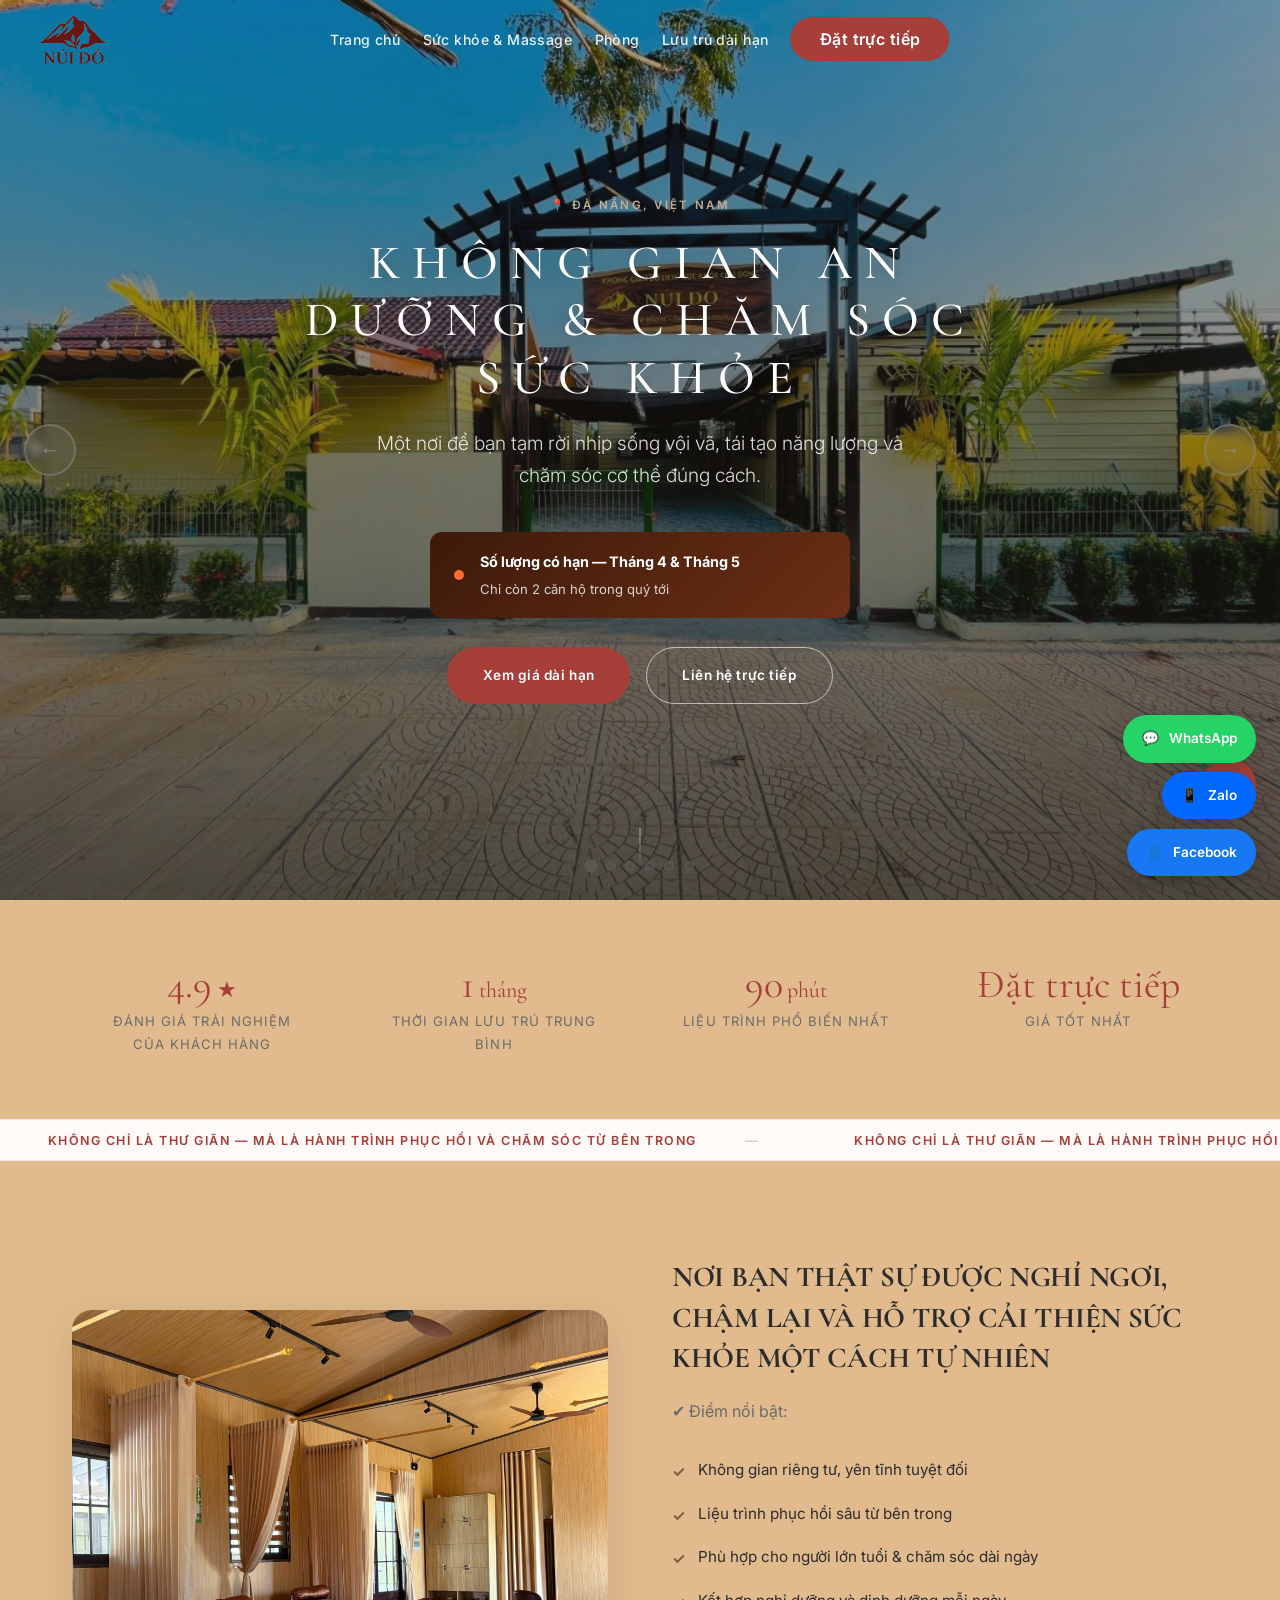
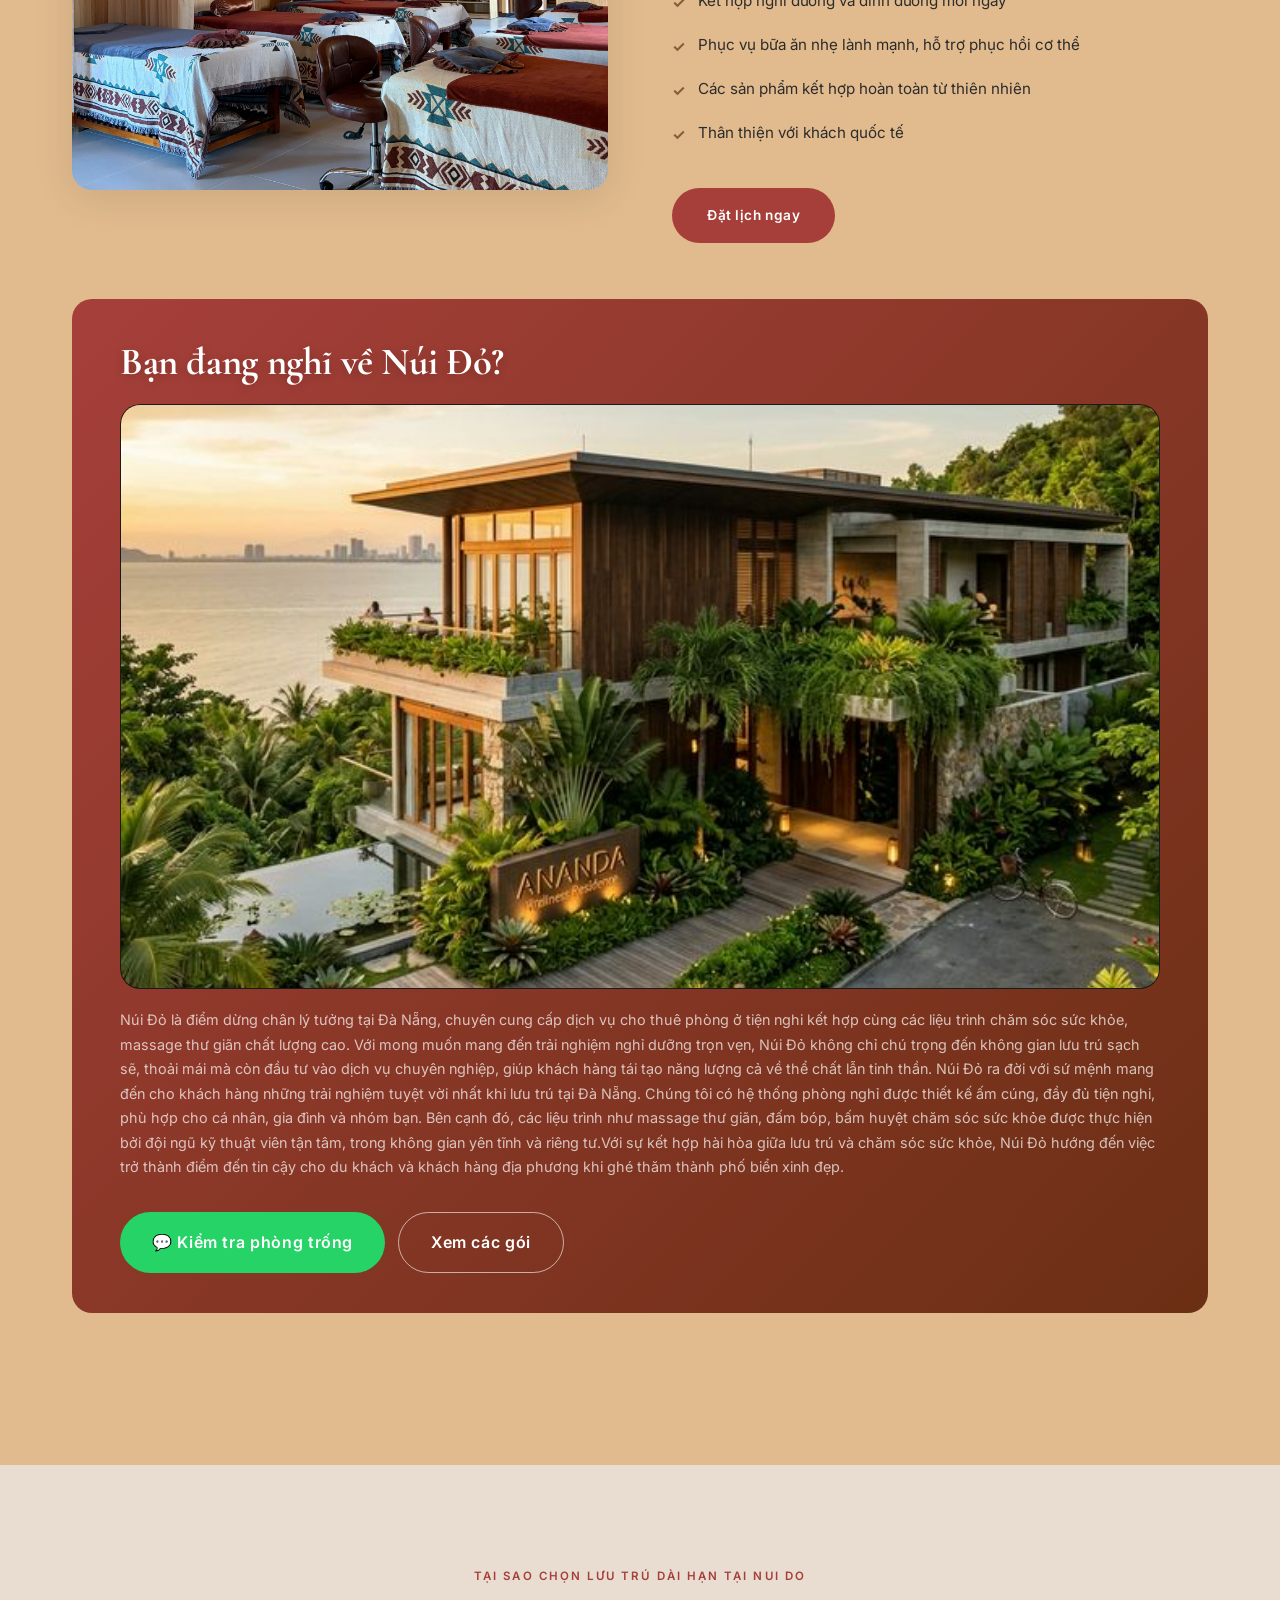
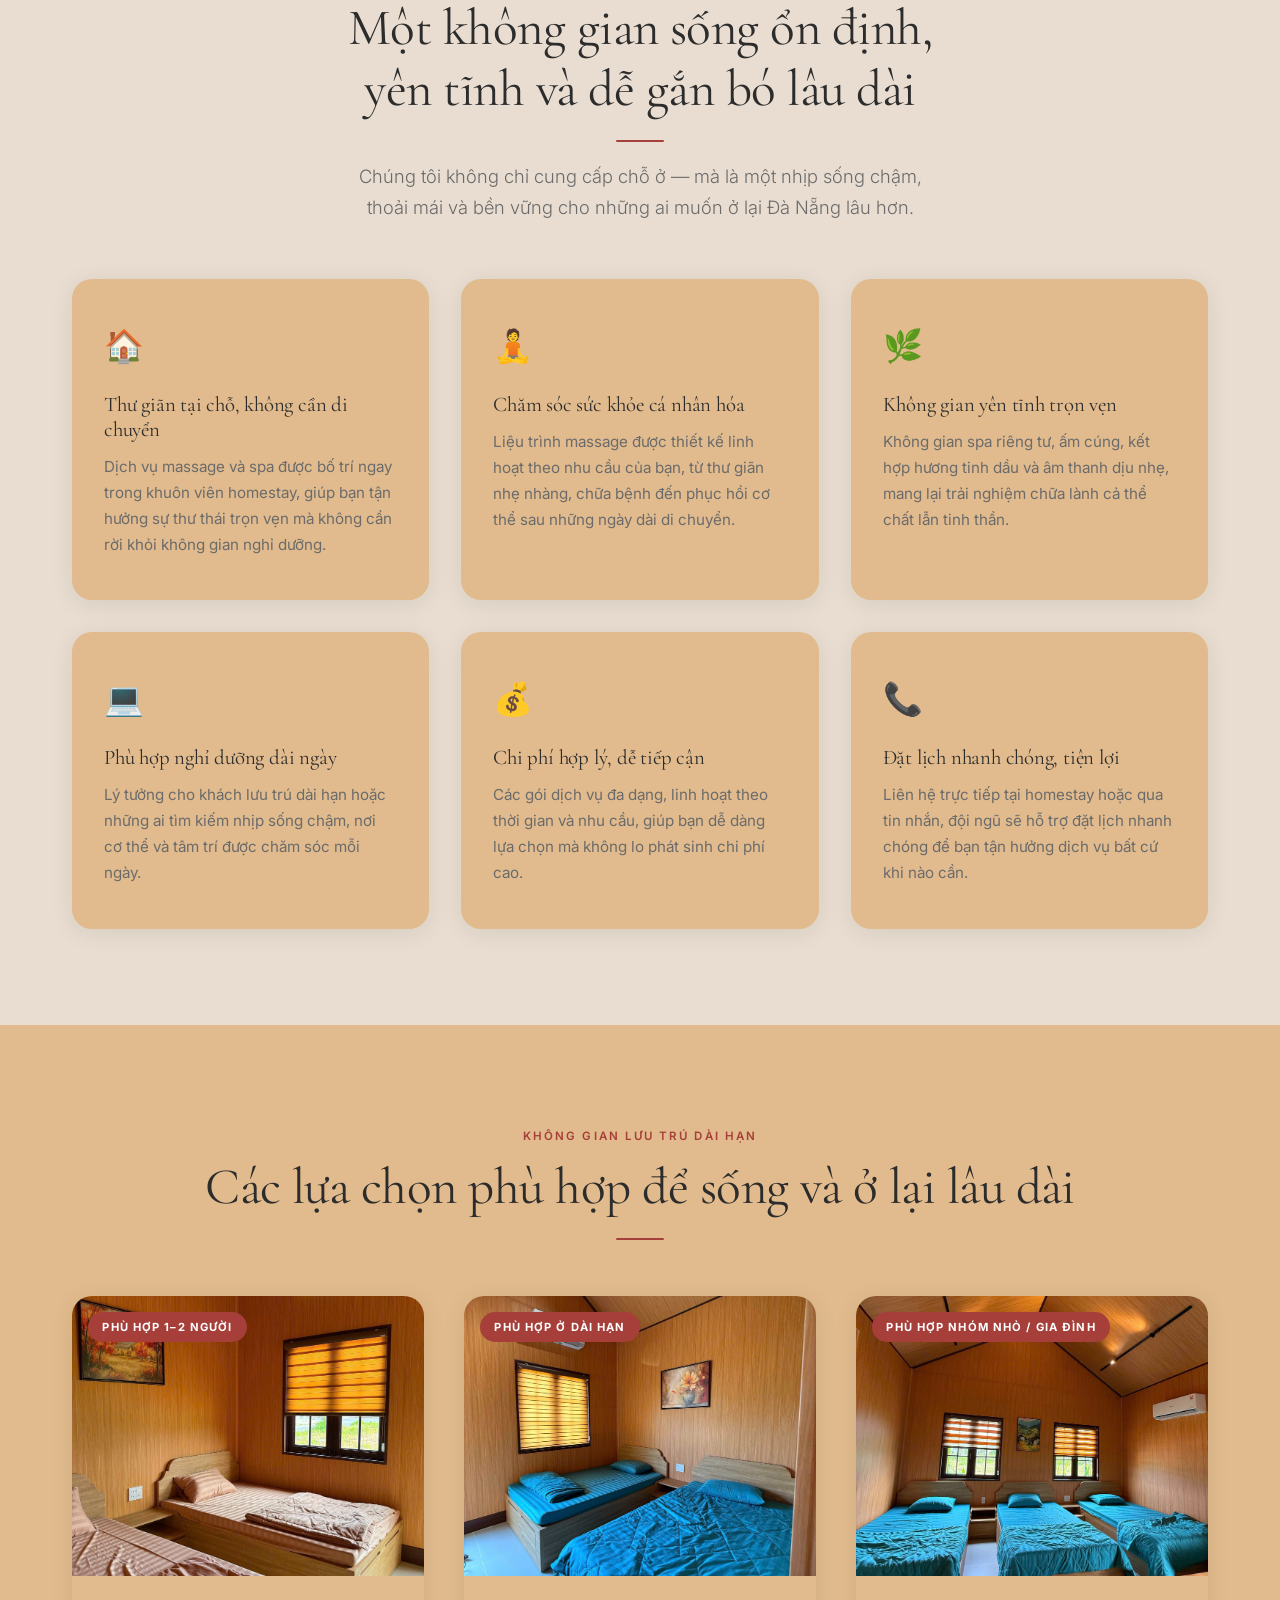
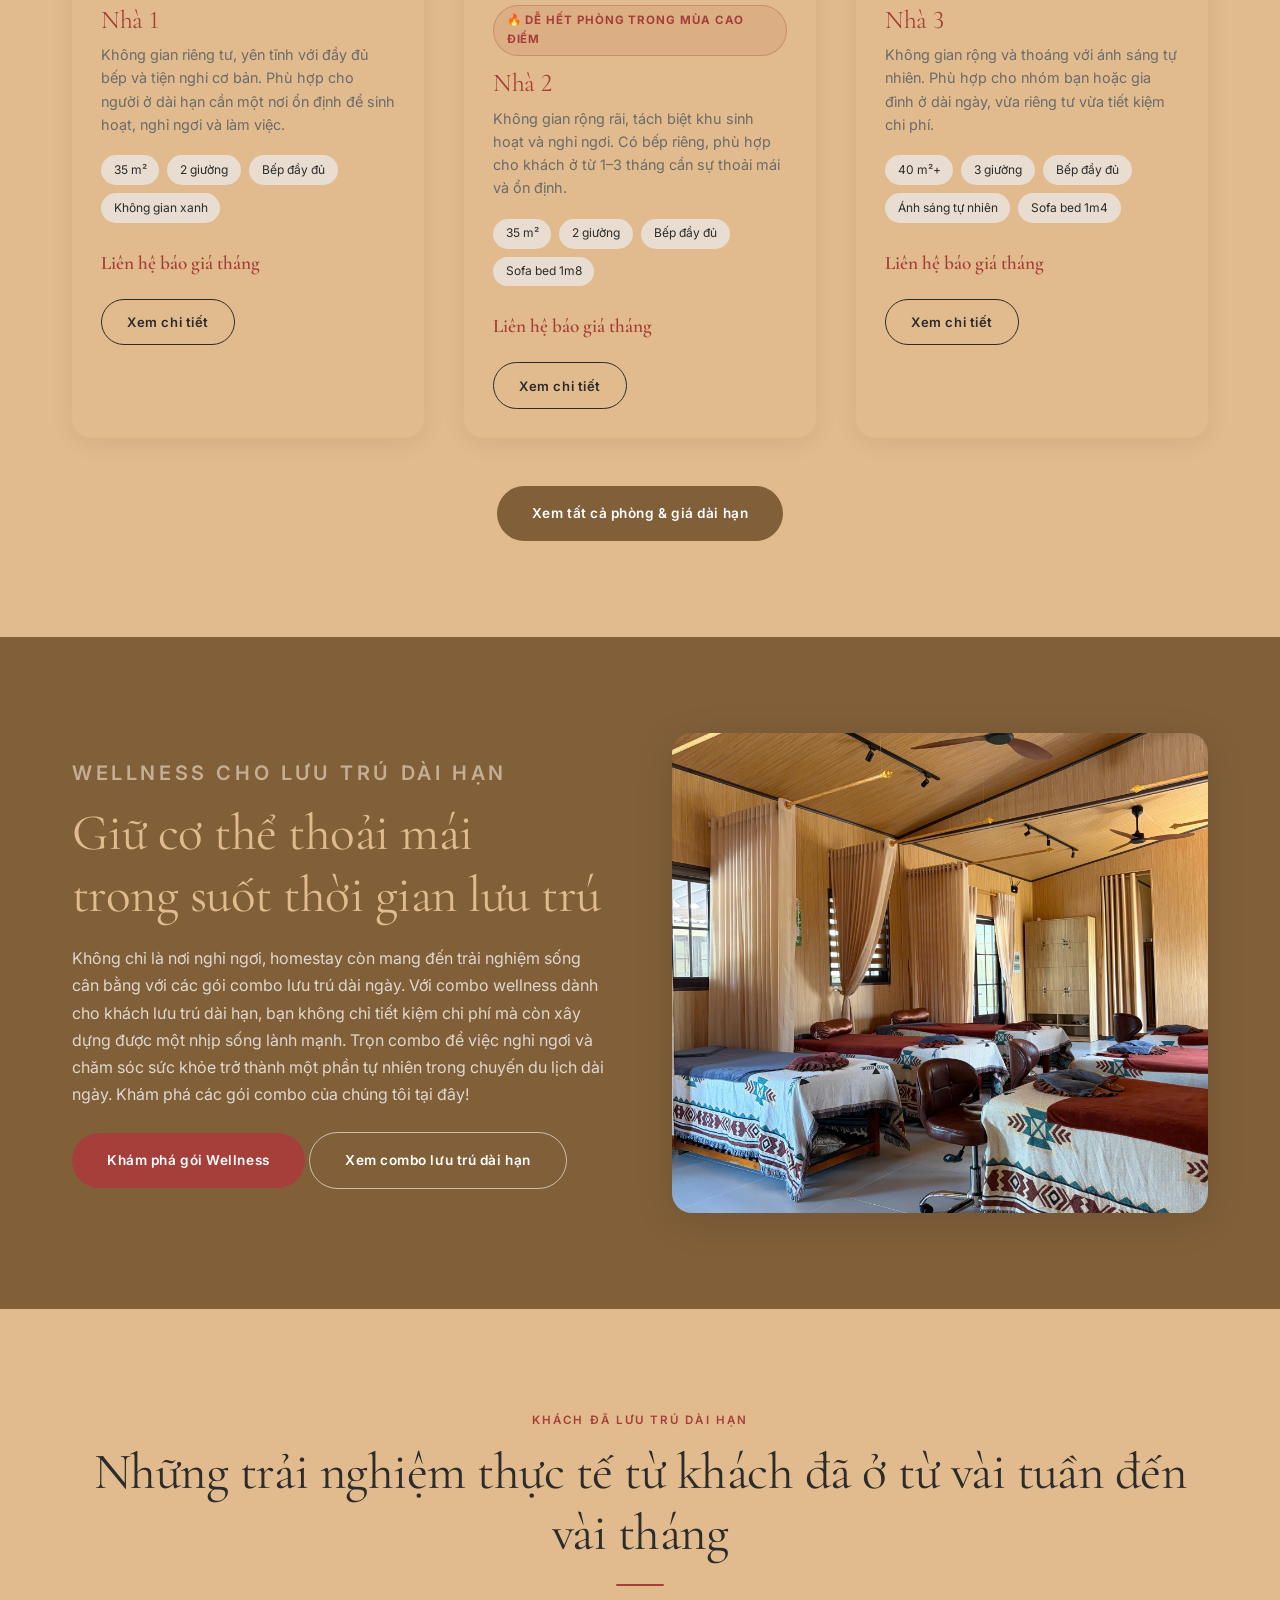
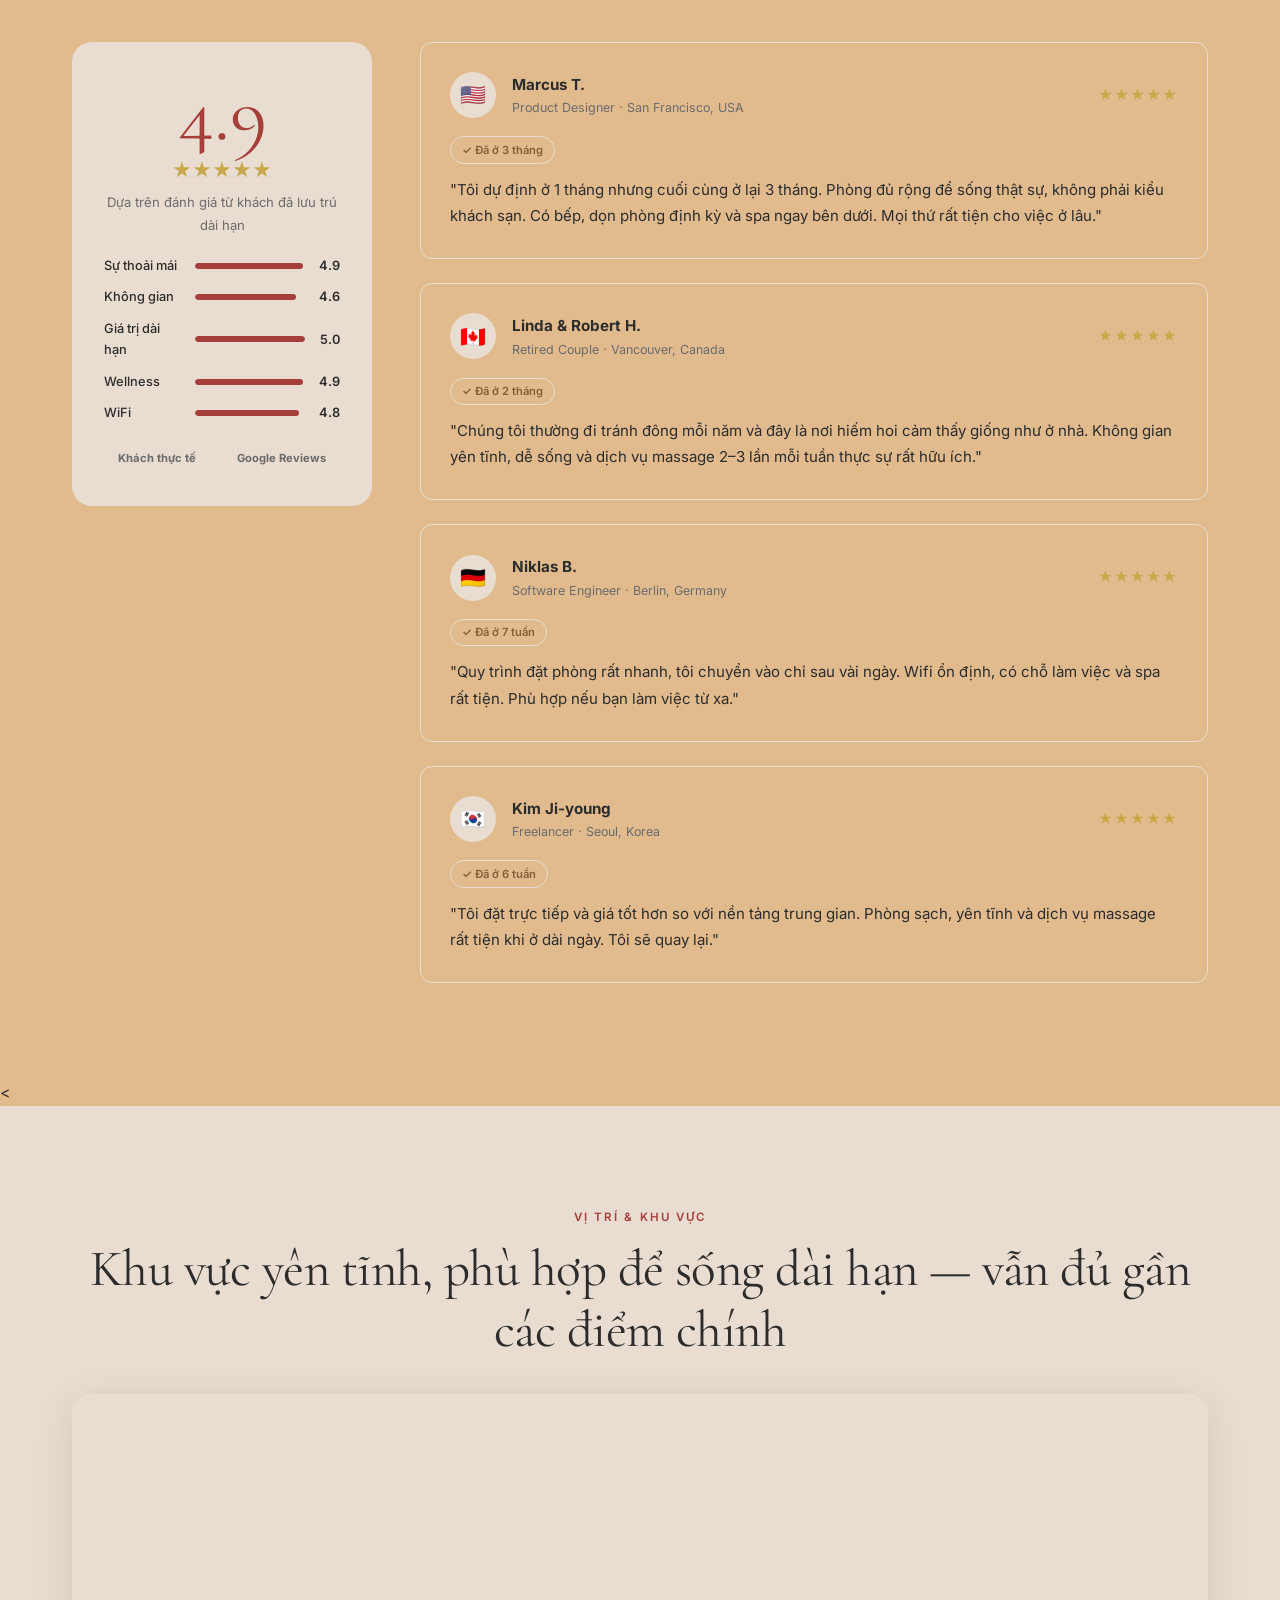
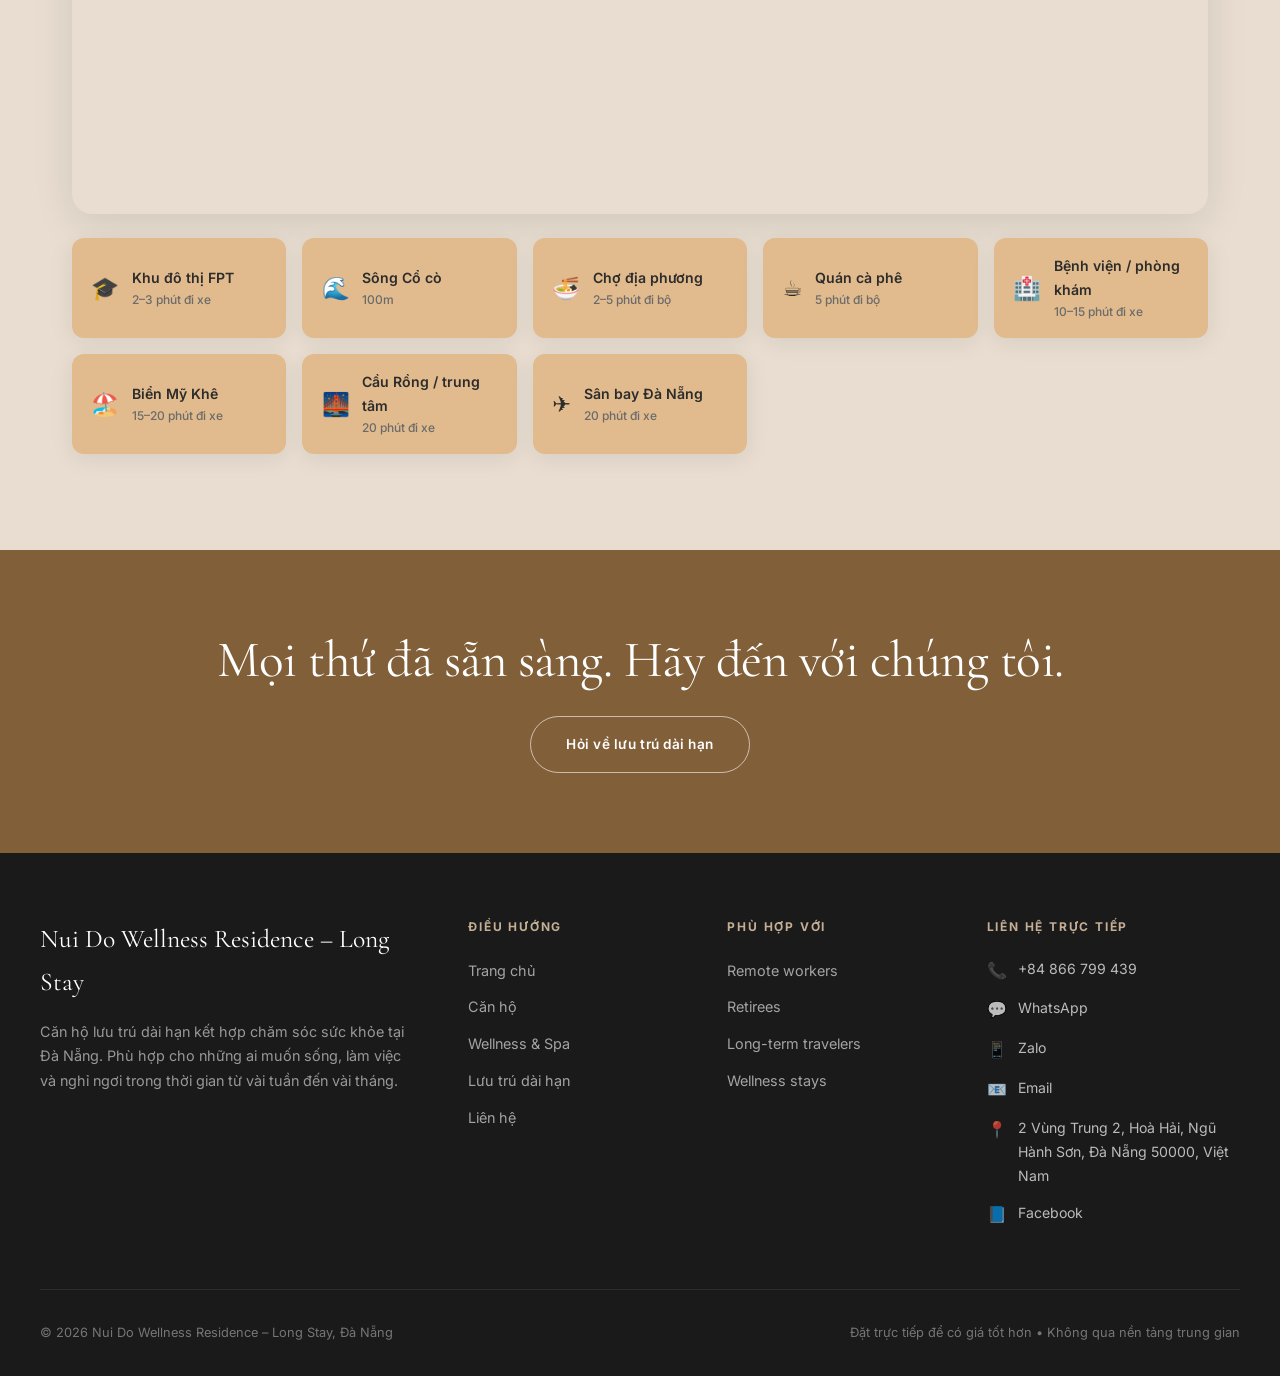
==== commit 801ab562: "Cập nhật nội dung: xóa từ trị liệu, đổi Spa thành Massage và điều chỉnh nội dung" ====
--- a/index.html
+++ b/index.html
@@ -72,7 +72,7 @@
     </a>
     <ul class="nav__links">
       <li><a href="index.html" data-i18n="nav.home">Trang chủ</a></li>
-      <li><a href="pages/wellness.html" data-i18n="nav.wellness">Sức khỏe &amp; Spa</a></li>
+      <li><a href="pages/wellness.html" data-i18n="nav.wellness">Sức khỏe &amp; Massage</a></li>
       <li><a href="pages/rooms.html" data-i18n="nav.rooms">Phòng</a></li>
       <li><a href="pages/long-stay.html" data-i18n="nav.longstay">Lưu trú dài hạn</a></li>
       <li><a href="pages/contact.html" class="nav__cta" data-i18n="nav.book">Đặt trực tiếp</a></li>
@@ -111,7 +111,7 @@
     <div class="hero__overlay"></div>
     <div class="hero__content">
       <p class="hero__eyebrow" data-i18n="hero.eyebrow">📍 Đà Nẵng, Việt Nam</p>
-      <h1 data-i18n="hero.h1">KHÔNG GIAN NGHỈ DƯỠNG &amp; TRỊ LIỆU TOÀN DIỆN</h1>
+      <h1 data-i18n="hero.h1">KHÔNG GIAN AN DƯỠNG & CHĂM SÓC SỨC KHỎE</h1>
       <p class="hero__sub" data-i18n="hero.sub">Một nơi để bạn tạm rời nhịp sống vội vã,
         tái tạo năng lượng và chăm sóc cơ thể đúng cách.</p>
       <!-- URGENCY: limited availability banner -->
@@ -192,9 +192,9 @@
           <p>✔ Điểm nổi bật:</p>
           <ul class="checklist">
             <li>Không gian riêng tư, yên tĩnh tuyệt đối</li>
-            <li>Liệu trình trị liệu &amp; phục hồi sâu từ bên trong</li>
+            <li>Liệu trình phục hồi sâu từ bên trong</li>
             <li>Phù hợp cho người lớn tuổi &amp; chăm sóc dài ngày</li>
-            <li>Kết hợp nghỉ dưỡng, trị liệu và dinh dưỡng mỗi ngày</li>
+            <li>Kết hợp nghỉ dưỡng và dinh dưỡng mỗi ngày</li>
             <li>Phục vụ bữa ăn nhẹ lành mạnh, hỗ trợ phục hồi cơ thể</li>
             <li>Các sản phẩm kết hợp hoàn toàn từ thiên nhiên</li>
             <li>Thân thiện với khách quốc tế</li>
@@ -209,16 +209,26 @@
           <h3 data-i18n="index.jy8735">Bạn đang nghĩ về Núi Đỏ?</h3>
           <div class="cta-video-container">
             <video autoplay loop muted playsinline poster="images/hero-exterior.png">
-              <source src="https://assets.mixkit.co/videos/preview/mixkit-relaxing-spa-massage-session-with-candlelight-41551-large.mp4" type="video/mp4">
+              <source
+                src="https://assets.mixkit.co/videos/preview/mixkit-relaxing-spa-massage-session-with-candlelight-41551-large.mp4"
+                type="video/mp4">
               Your browser does not support the video tag.
             </video>
           </div>
-          <p data-i18n="index.c6jkd5">Núi Đỏ là điểm dừng chân lý tưởng tại Đà Nẵng, chuyên cung cấp dịch vụ cho thuê phòng ở tiện nghi kết hợp cùng các liệu trình chăm sóc sức khỏe, vật lý trị liệu và massage thư giãn chất lượng cao. Với mong muốn mang đến trải nghiệm nghỉ dưỡng trọn vẹn, Núi Đỏ không chỉ chú trọng đến không gian lưu trú sạch sẽ, thoải mái mà còn đầu tư vào dịch vụ trị liệu chuyên nghiệp, giúp khách hàng tái tạo năng lượng cả về thể chất lẫn tinh thần. ​​
-
-Núi Đỏ ra đời với sứ mệnh mang đến cho khách hàng những trải nghiệm tuyệt vời nhất khi lưu trú tại Đà Nẵng. Chúng tôi có hệ thống phòng nghỉ được thiết kế ấm cúng, đầy đủ tiện nghi, phù hợp cho cá nhân, gia đình và nhóm bạn. Bên cạnh đó, các liệu trình như massage thư giãn, đấm bóp trị liệu, bấm huyệt chăm sóc sức khỏe được thực hiện bởi đội ngũ kỹ thuật viên tận tâm, trong không gian yên tĩnh và riêng tư.​​
-
-Với sự kết hợp hài hòa giữa lưu trú và chăm sóc sức khỏe, Núi Đỏ hướng đến việc trở thành điểm đến tin cậy cho du khách và khách hàng địa phương khi ghé thăm thành phố biển xinh đẹp.
-</p>
+          <p data-i18n="index.c6jkd5">Núi Đỏ là điểm dừng chân lý tưởng tại Đà Nẵng, chuyên cung cấp dịch vụ cho thuê
+            phòng ở tiện nghi kết hợp cùng các liệu trình chăm sóc sức khỏe, massage thư giãn chất lượng cao. Với mong
+            muốn mang đến trải nghiệm nghỉ dưỡng trọn vẹn, Núi Đỏ không chỉ chú trọng đến không gian lưu trú sạch sẽ,
+            thoải mái mà còn đầu tư vào dịch vụ chuyên nghiệp, giúp khách hàng tái tạo năng lượng cả về thể chất lẫn
+            tinh thần. ​​
+
+            Núi Đỏ ra đời với sứ mệnh mang đến cho khách hàng những trải nghiệm tuyệt vời nhất khi lưu trú tại Đà Nẵng.
+            Chúng tôi có hệ thống phòng nghỉ được thiết kế ấm cúng, đầy đủ tiện nghi, phù hợp cho cá nhân, gia đình và
+            nhóm bạn. Bên cạnh đó, các liệu trình như massage thư giãn, đấm bóp, bấm huyệt chăm sóc sức khỏe được thực
+            hiện bởi đội ngũ kỹ thuật viên tận tâm, trong không gian yên tĩnh và riêng tư.​​
+
+            Với sự kết hợp hài hòa giữa lưu trú và chăm sóc sức khỏe, Núi Đỏ hướng đến việc trở thành điểm đến tin cậy
+            cho du khách và khách hàng địa phương khi ghé thăm thành phố biển xinh đẹp.
+          </p>
         </div>
         <div class="scroll-cta-block__actions">
           <a href="https://wa.me/8486699439" class="btn btn--whatsapp" data-i18n="index.95o91u">💬 Kiểm tra
@@ -247,7 +257,8 @@
           <div class="feature-card__icon">🏠</div>
           <h3 data-i18n="index.maoiel">Thư giãn tại chỗ, không cần di chuyển</h3>
           <p data-i18n="index.538j6z">
-            Dịch vụ massage và spa được bố trí ngay trong khuôn viên homestay, giúp bạn tận hưởng sự thư thái trọn vẹn mà không cần rời khỏi không gian nghỉ dưỡng.
+            Dịch vụ massage và spa được bố trí ngay trong khuôn viên homestay, giúp bạn tận hưởng sự thư thái trọn vẹn
+            mà không cần rời khỏi không gian nghỉ dưỡng.
           </p>
         </div>
 
@@ -255,15 +266,17 @@
           <div class="feature-card__icon">🧘</div>
           <h3 data-i18n="index.gxlxyt">Chăm sóc sức khỏe cá nhân hóa</h3>
           <p data-i18n="index.duekx9">
-          Liệu trình massage và vật lý trị liệu được thiết kế linh hoạt theo nhu cầu của bạn, từ thư giãn nhẹ nhàng, chữa bệnh đến phục hồi cơ thể sau những ngày dài di chuyển.
+            Liệu trình massage được thiết kế linh hoạt theo nhu cầu của bạn, từ thư giãn nhẹ nhàng, chữa bệnh đến phục
+            hồi cơ thể sau những ngày dài di chuyển.
           </p>
         </div>
 
         <div class="feature-card fade-up">
           <div class="feature-card__icon">🌿</div>
-          <h3 data-i18n="index.zvyzqd">Không gian yên tĩnh, trị liệu trọn vẹn</h3>
+          <h3 data-i18n="index.zvyzqd">Không gian yên tĩnh trọn vẹn</h3>
           <p data-i18n="index.puq7nr">
-            Không gian spa riêng tư, ấm cúng, kết hợp hương tinh dầu và âm thanh dịu nhẹ, mang lại trải nghiệm chữa lành cả thể chất lẫn tinh thần.
+            Không gian spa riêng tư, ấm cúng, kết hợp hương tinh dầu và âm thanh dịu nhẹ, mang lại trải nghiệm chữa lành
+            cả thể chất lẫn tinh thần.
           </p>
         </div>
 
@@ -271,7 +284,8 @@
           <div class="feature-card__icon">💻</div>
           <h3 data-i18n="index.u0agk0">Phù hợp nghỉ dưỡng dài ngày</h3>
           <p data-i18n="index.lmqvrx">
-          Lý tưởng cho khách lưu trú dài hạn hoặc những ai tìm kiếm nhịp sống chậm, nơi cơ thể và tâm trí được chăm sóc mỗi ngày.
+            Lý tưởng cho khách lưu trú dài hạn hoặc những ai tìm kiếm nhịp sống chậm, nơi cơ thể và tâm trí được chăm
+            sóc mỗi ngày.
           </p>
         </div>
 
@@ -279,7 +293,8 @@
           <div class="feature-card__icon">💰</div>
           <h3 data-i18n="index.gw8ny3">Chi phí hợp lý, dễ tiếp cận</h3>
           <p data-i18n="index.12mgw2">
-            Các gói dịch vụ đa dạng, linh hoạt theo thời gian và nhu cầu, giúp bạn dễ dàng lựa chọn mà không lo phát sinh chi phí cao.
+            Các gói dịch vụ đa dạng, linh hoạt theo thời gian và nhu cầu, giúp bạn dễ dàng lựa chọn mà không lo phát
+            sinh chi phí cao.
           </p>
         </div>
 
@@ -287,7 +302,8 @@
           <div class="feature-card__icon">📞</div>
           <h3 data-i18n="index.10ihpf"> Đặt lịch nhanh chóng, tiện lợi</h3>
           <p data-i18n="index.gkg0mh">
-      Liên hệ trực tiếp tại homestay hoặc qua tin nhắn, đội ngũ sẽ hỗ trợ đặt lịch nhanh chóng để bạn tận hưởng dịch vụ bất cứ khi nào cần.
+            Liên hệ trực tiếp tại homestay hoặc qua tin nhắn, đội ngũ sẽ hỗ trợ đặt lịch nhanh chóng để bạn tận hưởng
+            dịch vụ bất cứ khi nào cần.
           </p>
         </div>
       </div>
@@ -295,583 +311,587 @@
   </section>
 
   <!-- ========== ROOMS PREVIEW ========== -->
-<section class="section section--white">
-  <div class="container">
-    <div class="section-header text-center">
-      <span class="eyebrow" data-i18n="index.c0qcyl">Không gian lưu trú dài hạn</span>
-      <h2 data-i18n="index.p20o33">Các lựa chọn phù hợp để sống và ở lại lâu dài</h2>
-      <div class="divider"></div>
-    </div>
-
-    <div class="rooms-grid">
-
-      <!-- ROOM 1 -->
-      <article class="room-card fade-up">
-        <div class="room-card__image" style="position:relative;">
-          <img src="images/phong1_3.jpg" alt="Garden Studio Interior 1" loading="lazy">
-          <div class="room-card__badge" data-i18n="index.qszp2v">Phù hợp 1–2 người</div>
-        </div>
-        <div class="room-card__body">
-          <h3 class="room-card__name" data-i18n="index.md7xdz">Nhà 1 </h3>
-          <p class="room-card__desc" data-i18n="index.h7ka1f">
-            Không gian riêng tư, yên tĩnh với đầy đủ bếp và tiện nghi cơ bản. Phù hợp cho người ở dài hạn cần một nơi ổn định để sinh hoạt, nghỉ ngơi và làm việc.
+  <section class="section section--white">
+    <div class="container">
+      <div class="section-header text-center">
+        <span class="eyebrow" data-i18n="index.c0qcyl">Không gian lưu trú dài hạn</span>
+        <h2 data-i18n="index.p20o33">Các lựa chọn phù hợp để sống và ở lại lâu dài</h2>
+        <div class="divider"></div>
+      </div>
+
+      <div class="rooms-grid">
+
+        <!-- ROOM 1 -->
+        <article class="room-card fade-up">
+          <div class="room-card__image" style="position:relative;">
+            <img src="images/phong1_3.jpg" alt="Garden Studio Interior 1" loading="lazy">
+            <div class="room-card__badge" data-i18n="index.qszp2v">Phù hợp 1–2 người</div>
+          </div>
+          <div class="room-card__body">
+            <h3 class="room-card__name" data-i18n="index.md7xdz">Nhà 1 </h3>
+            <p class="room-card__desc" data-i18n="index.h7ka1f">
+              Không gian riêng tư, yên tĩnh với đầy đủ bếp và tiện nghi cơ bản. Phù hợp cho người ở dài hạn cần một nơi
+              ổn định để sinh hoạt, nghỉ ngơi và làm việc.
+            </p>
+            <div class="room-card__amenities">
+              <span class="amenity-tag" data-i18n="index.u8n7cn">35 m²</span>
+              <span class="amenity-tag">2 giường</span>
+              <span class="amenity-tag" data-i18n="index.eaajik">Bếp đầy đủ</span>
+              <span class="amenity-tag" data-i18n="index.t3xy68">Không gian xanh</span>
+            </div>
+            <div class="room-card__price">
+              <span class="price-amount" style="font-size: 1.2rem;">Liên hệ báo giá tháng</span>
+            </div>
+            <a href="pages/rooms.html#nha1" class="btn btn--outline-dark"
+              style="font-size:0.82rem; padding: 0.7rem 1.6rem;" data-i18n="index.cvbvvg">Xem chi tiết</a>
+          </div>
+        </article>
+
+        <!-- ROOM 2 -->
+        <article class="room-card fade-up" style="position:relative;">
+          <div class="popular-badge" data-i18n="index.w0x6v7">⭐ Phổ biến nhất</div>
+          <div class="room-card__image">
+            <img src="images/phong2_3.jpg" alt="Horizon One-Bedroom Interior 1" loading="lazy">
+            <div class="room-card__badge" data-i18n="index.p7r4z2">Phù hợp ở dài hạn</div>
+          </div>
+          <div class="room-card__body">
+            <div class="urgency-badge" data-i18n="index.u6v7x8">🔥 Dễ hết phòng trong mùa cao điểm</div>
+            <h3 class="room-card__name" data-i18n="index.qu9nuo">Nhà 2</h3>
+            <p class="room-card__desc" data-i18n="index.2udsvm">
+              Không gian rộng rãi, tách biệt khu sinh hoạt và nghỉ ngơi. Có bếp riêng, phù hợp cho khách ở
+              từ 1–3 tháng cần sự thoải mái và ổn định.
+            </p>
+            <div class="room-card__amenities">
+              <span class="amenity-tag" data-i18n="index.07qkhk">35 m²</span>
+              <span class="amenity-tag">2 giường</span>
+              <span class="amenity-tag" data-i18n="index.yxwydu">Bếp đầy đủ</span>
+              <span class="amenity-tag" data-i18n="index.ovo20i">Sofa bed 1m8</span>
+            </div>
+            <div class="room-card__price">
+              <span class="price-amount" style="font-size: 1.2rem;">Liên hệ báo giá tháng</span>
+            </div>
+            <a href="pages/rooms.html#nha2" class="btn btn--outline-dark"
+              style="font-size:0.82rem; padding: 0.7rem 1.6rem;" data-i18n="index.9f882l">Xem chi tiết</a>
+          </div>
+        </article>
+
+        <!-- ROOM 3 -->
+        <article class="room-card fade-up">
+          <div class="room-card__image" style="position:relative;">
+            <img src="images/phong3_3.jpg" alt="Morning Cabin Interior 1" loading="lazy">
+            <div class="room-card__badge">Phù hợp nhóm nhỏ / gia đình</div>
+          </div>
+          <div class="room-card__body">
+            <h3 class="room-card__name">Nhà 3</h3>
+            <p class="room-card__desc">
+              Không gian rộng và thoáng với ánh sáng tự nhiên. Phù hợp cho nhóm bạn hoặc gia đình ở dài ngày, vừa riêng
+              tư vừa tiết kiệm chi phí.
+            </p>
+            <div class="room-card__amenities">
+              <span class="amenity-tag">40 m²+</span>
+              <span class="amenity-tag">3 giường</span>
+              <span class="amenity-tag">Bếp đầy đủ</span>
+              <span class="amenity-tag">Ánh sáng tự nhiên</span>
+              <span class="amenity-tag">Sofa bed 1m4</span>
+            </div>
+            <div class="room-card__price">
+              <span class="price-amount" style="font-size: 1.2rem;">Liên hệ báo giá tháng</span>
+            </div>
+            <a href="pages/rooms.html#nha3" class="btn btn--outline-dark"
+              style="font-size:0.82rem; padding: 0.7rem 1.6rem;">
+              Xem chi tiết
+            </a>
+          </div>
+        </article>
+
+      </div>
+
+      <div style="text-align:center; margin-top: 3rem;">
+        <a href="pages/rooms.html" class="btn btn--forest" data-i18n="index.lymwsr">
+          Xem tất cả phòng & giá dài hạn
+        </a>
+      </div>
+    </div>
+  </section>
+  <!-- ========== WELLNESS PREVIEW ========== -->
+  <section class="section section--forest">
+    <div class="container">
+      <div class="split">
+        <div class="split__content fade-up">
+          <span class="eyebrow" style="color: var(--stone);" data-i18n="index.gxlxyt">
+            Wellness cho lưu trú dài hạn
+          </span>
+          <h2 style="color:var(--cream);" data-i18n="index.1tcr3x">
+            Giữ cơ thể thoải mái<br>trong suốt thời gian lưu trú
+          </h2>
+          <p style="color:rgba(255,255,255,0.75);" data-i18n="index.cdx4nn">
+            Không chỉ là nơi nghỉ ngơi, homestay còn mang đến trải nghiệm sống cân bằng với các gói combo lưu trú dài
+            ngày. Với combo wellness dành cho khách lưu trú dài hạn, bạn không chỉ tiết kiệm chi phí mà còn xây dựng
+            được một nhịp sống lành mạnh. Trọn combo để việc nghỉ ngơi và chăm sóc sức khỏe trở thành một phần tự nhiên
+            trong chuyến du lịch dài ngày. Khám phá các gói combo của chúng tôi tại đây!
           </p>
-          <div class="room-card__amenities">
-            <span class="amenity-tag" data-i18n="index.u8n7cn">35 m²</span>
-            <span class="amenity-tag">2 giường</span>
-            <span class="amenity-tag" data-i18n="index.eaajik">Bếp đầy đủ</span>
-            <span class="amenity-tag" data-i18n="index.t3xy68">Không gian xanh</span>
-          </div>
-          <div class="room-card__price">
-            <span class="price-amount" style="font-size: 1.2rem;">Liên hệ báo giá tháng</span>
-          </div>
-          <a href="pages/rooms.html#nha1" class="btn btn--outline-dark" style="font-size:0.82rem; padding: 0.7rem 1.6rem;"
-            data-i18n="index.cvbvvg">Xem chi tiết</a>
-        </div>
-      </article>
-
-      <!-- ROOM 2 -->
-      <article class="room-card fade-up" style="position:relative;">
-        <div class="popular-badge" data-i18n="index.w0x6v7">⭐ Phổ biến nhất</div>
-        <div class="room-card__image">
-          <img src="images/phong2_3.jpg" alt="Horizon One-Bedroom Interior 1" loading="lazy">
-          <div class="room-card__badge" data-i18n="index.p7r4z2">Phù hợp ở dài hạn</div>
-        </div>
-        <div class="room-card__body">
-          <div class="urgency-badge" data-i18n="index.u6v7x8">🔥 Dễ hết phòng trong mùa cao điểm</div>
-          <h3 class="room-card__name" data-i18n="index.qu9nuo">Nhà 2</h3>
-          <p class="room-card__desc" data-i18n="index.2udsvm">
-            Không gian rộng rãi, tách biệt khu sinh hoạt và nghỉ ngơi. Có bếp riêng và ban công, phù hợp cho khách ở từ 1–3 tháng cần sự thoải mái và ổn định.
+          <div class="split__actions">
+            <a href="pages/wellness.html" class="btn btn--primary" data-i18n="index.47jwoj">
+              Khám phá gói Wellness
+            </a>
+            <a href="pages/wellness.html" class="btn btn--outline" data-i18n="index.pj33am">
+              Xem combo lưu trú dài hạn
+            </a>
+          </div>
+        </div>
+        <div class="split__image fade-up">
+          <img src="images/lifestyle1.jpg" alt="Red Mountain in-house spa massage room with warm candlelight"
+            loading="lazy">
+        </div>
+      </div>
+    </div>
+  </section>
+
+  <!-- ========== UPGRADED REVIEWS SECTION ========== -->
+  <section class="reviews-section">
+    <div class="container">
+      <div class="section-header text-center">
+        <span class="eyebrow" data-i18n="index.rp8z6s">Khách đã lưu trú dài hạn</span>
+        <h2 data-i18n="index.a4pjwc">
+          Những trải nghiệm thực tế từ khách đã ở từ vài tuần đến vài tháng
+        </h2>
+        <div class="divider"></div>
+      </div>
+
+      <div class="review-grid">
+
+        <!-- Review Summary Panel -->
+        <div class="review-summary fade-up">
+          <div class="review-score">4.9</div>
+          <div style="color:var(--gold); font-size:1.2rem; margin-bottom:0.3rem;">★★★★★</div>
+          <div class="review-total" data-i18n="index.r7v8x9">
+            Dựa trên đánh giá từ khách đã lưu trú dài hạn
+          </div>
+
+          <div class="review-bars">
+            <div class="review-bar-row">
+              <span class="review-bar-label" data-i18n="index.1vyind">Sự thoải mái</span>
+              <div class="review-bar-track">
+                <div class="review-bar-fill" style="width:98%"></div>
+              </div>
+              <span class="review-bar-val">4.9</span>
+            </div>
+            <div class="review-bar-row">
+              <span class="review-bar-label" data-i18n="index.o9y9k5">Không gian</span>
+              <div class="review-bar-track">
+                <div class="review-bar-fill" style="width:92%"></div>
+              </div>
+              <span class="review-bar-val">4.6</span>
+            </div>
+            <div class="review-bar-row">
+              <span class="review-bar-label" data-i18n="index.11gsan">Giá trị dài hạn</span>
+              <div class="review-bar-track">
+                <div class="review-bar-fill" style="width:100%"></div>
+              </div>
+              <span class="review-bar-val">5.0</span>
+            </div>
+            <div class="review-bar-row">
+              <span class="review-bar-label" data-i18n="index.jsznff">Wellness</span>
+              <div class="review-bar-track">
+                <div class="review-bar-fill" style="width:98%"></div>
+              </div>
+              <span class="review-bar-val">4.9</span>
+            </div>
+            <div class="review-bar-row">
+              <span class="review-bar-label" data-i18n="index.257m5z">WiFi</span>
+              <div class="review-bar-track">
+                <div class="review-bar-fill" style="width:95%"></div>
+              </div>
+              <span class="review-bar-val">4.8</span>
+            </div>
+          </div>
+
+          <div class="review-platforms">
+            <span class="review-platform-badge">Khách thực tế</span>
+            <span class="review-platform-badge">Google Reviews</span>
+          </div>
+        </div>
+
+        <!-- Review Cards -->
+        <div class="review-list">
+
+          <!-- Review 1 -->
+          <div class="review-item fade-up">
+            <div class="review-header">
+              <div class="review-avatar">🇺🇸</div>
+              <div class="review-meta">
+                <div class="review-name">Marcus T.</div>
+                <div class="review-meta-sub">
+                  Product Designer · San Francisco, USA
+                </div>
+              </div>
+              <div class="review-stars">★★★★★</div>
+            </div>
+            <div class="review-badge">✓ Đã ở 3 tháng</div>
+            <p class="review-text">
+              "Tôi dự định ở 1 tháng nhưng cuối cùng ở lại 3 tháng. Phòng đủ rộng để sống thật sự, không phải kiểu khách
+              sạn.
+              Có bếp, dọn phòng định kỳ và spa ngay bên dưới. Mọi thứ rất tiện cho việc ở lâu."
+            </p>
+          </div>
+
+          <!-- Review 2 -->
+          <div class="review-item fade-up">
+            <div class="review-header">
+              <div class="review-avatar">🇨🇦</div>
+              <div class="review-meta">
+                <div class="review-name">Linda & Robert H.</div>
+                <div class="review-meta-sub">
+                  Retired Couple · Vancouver, Canada
+                </div>
+              </div>
+              <div class="review-stars">★★★★★</div>
+            </div>
+            <div class="review-badge">✓ Đã ở 2 tháng</div>
+            <p class="review-text">
+              "Chúng tôi thường đi tránh đông mỗi năm và đây là nơi hiếm hoi cảm thấy giống như ở nhà.
+              Không gian yên tĩnh, dễ sống và dịch vụ massage 2–3 lần mỗi tuần thực sự rất hữu ích."
+            </p>
+          </div>
+
+          <!-- Review 3 -->
+          <div class="review-item fade-up">
+            <div class="review-header">
+              <div class="review-avatar">🇩🇪</div>
+              <div class="review-meta">
+                <div class="review-name">Niklas B.</div>
+                <div class="review-meta-sub">
+                  Software Engineer · Berlin, Germany
+                </div>
+              </div>
+              <div class="review-stars">★★★★★</div>
+            </div>
+            <div class="review-badge">✓ Đã ở 7 tuần</div>
+            <p class="review-text">
+              "Quy trình đặt phòng rất nhanh, tôi chuyển vào chỉ sau vài ngày.
+              Wifi ổn định, có chỗ làm việc và spa rất tiện. Phù hợp nếu bạn làm việc từ xa."
+            </p>
+          </div>
+
+          <!-- Review 4 -->
+          <div class="review-item fade-up">
+            <div class="review-header">
+              <div class="review-avatar">🇰🇷</div>
+              <div class="review-meta">
+                <div class="review-name">Kim Ji-young</div>
+                <div class="review-meta-sub">
+                  Freelancer · Seoul, Korea
+                </div>
+              </div>
+              <div class="review-stars">★★★★★</div>
+            </div>
+            <div class="review-badge">✓ Đã ở 6 tuần</div>
+            <p class="review-text">
+              "Tôi đặt trực tiếp và giá tốt hơn so với nền tảng trung gian.
+              Phòng sạch, yên tĩnh và dịch vụ massage rất tiện khi ở dài ngày. Tôi sẽ quay lại."
+            </p>
+          </div>
+
+        </div>
+      </div>
+    </div>
+  </section>
+
+
+  <<!--==========NEARBY LOCATION HIGHLIGHTS==========-->
+    <section class="map-section">
+      <div class="container">
+        <div class="section-header text-center" style="margin-bottom:2rem;">
+          <span class="eyebrow" data-i18n="index.7vyzk6">Vị trí &amp; khu vực</span>
+          <h2 data-i18n="index.h6gu77">
+            Khu vực yên tĩnh, phù hợp để sống dài hạn — vẫn đủ gần các điểm chính
+          </h2>
+        </div>
+
+        <!-- Map Framework -->
+        <div class="map-wrapper fade-up"
+          style="border-radius:20px; overflow:hidden; height:420px; background: var(--sand); border: 1px solid var(--sand);">
+          <iframe src="https://www.google.com/maps?q=X7R6%2BR6+Ngu+Hanh+Son,+Da+Nang,+Viet+Nam&output=embed"
+            width="100%" height="100%" style="border:0;" allowfullscreen="" loading="lazy"
+            referrerpolicy="no-referrer-when-downgrade">
+          </iframe>
+        </div>
+
+        <!-- Nearby highlights -->
+        <div class="nearby-grid fade-up">
+
+          <div class="nearby-item">
+            <span class="nearby-icon">🎓</span>
+            <div class="nearby-info">
+              <div class="nearby-name">Khu đô thị FPT</div>
+              <div class="nearby-dist">2–3 phút đi xe</div>
+            </div>
+          </div>
+
+          <div class="nearby-item">
+            <span class="nearby-icon">🌊</span>
+            <div class="nearby-info">
+              <div class="nearby-name">Sông Cổ cò</div>
+              <div class="nearby-dist">100m</div>
+            </div>
+          </div>
+
+          <div class="nearby-item">
+            <span class="nearby-icon">🍜</span>
+            <div class="nearby-info">
+              <div class="nearby-name">Chợ địa phương</div>
+              <div class="nearby-dist">2–5 phút đi bộ</div>
+            </div>
+          </div>
+
+          <div class="nearby-item">
+            <span class="nearby-icon">☕</span>
+            <div class="nearby-info">
+              <div class="nearby-name">Quán cà phê</div>
+              <div class="nearby-dist">5 phút đi bộ</div>
+            </div>
+          </div>
+
+          <div class="nearby-item">
+            <span class="nearby-icon">🏥</span>
+            <div class="nearby-info">
+              <div class="nearby-name">Bệnh viện / phòng khám</div>
+              <div class="nearby-dist">10–15 phút đi xe</div>
+            </div>
+          </div>
+
+          <div class="nearby-item">
+            <span class="nearby-icon">🏖️</span>
+            <div class="nearby-info">
+              <div class="nearby-name">Biển Mỹ Khê</div>
+              <div class="nearby-dist">15–20 phút đi xe</div>
+            </div>
+          </div>
+
+          <div class="nearby-item">
+            <span class="nearby-icon">🌉</span>
+            <div class="nearby-info">
+              <div class="nearby-name">Cầu Rồng / trung tâm</div>
+              <div class="nearby-dist">20 phút đi xe</div>
+            </div>
+          </div>
+
+          <div class="nearby-item">
+            <span class="nearby-icon">✈️</span>
+            <div class="nearby-info">
+              <div class="nearby-name">Sân bay Đà Nẵng</div>
+              <div class="nearby-dist">20 phút đi xe</div>
+            </div>
+          </div>
+
+        </div>
+      </div>
+    </section>
+
+    <!-- ========== LONG STAY CTA BANNER ========== -->
+    <section class="section" style="padding: 5rem 2rem; background: #805f39; text-align:center;">
+      <div class="container fade-up">
+        <h2 style="color:var(--white); margin-bottom: 1.5rem;" data-i18n="index.gq7uww">Mọi thứ đã sẵn sàng. Hãy đến với
+          chúng tôi.</h2>
+        <a href="pages/contact.html" class="btn btn--outline" data-i18n="index.m9x8zz">Hỏi về lưu trú dài hạn</a>
+      </div>
+    </section>
+
+    <footer class="footer">
+      <div class="footer__grid">
+
+        <div>
+          <div class="footer__brand">Nui Do Wellness Residence – Long Stay</div>
+          <p class="footer__tagline">
+            Căn hộ lưu trú dài hạn kết hợp chăm sóc sức khỏe tại Đà Nẵng.
+            Phù hợp cho những ai muốn sống, làm việc và nghỉ ngơi trong thời gian từ vài tuần đến vài tháng.
           </p>
-          <div class="room-card__amenities">
-            <span class="amenity-tag" data-i18n="index.07qkhk">35 m²</span>
-            <span class="amenity-tag">2 giường</span>
-            <span class="amenity-tag" data-i18n="index.yxwydu">Bếp đầy đủ</span>
-            <span class="amenity-tag" data-i18n="index.ovo20i">Ban công</span>
-          </div>
-          <div class="room-card__price">
-            <span class="price-amount" style="font-size: 1.2rem;">Liên hệ báo giá tháng</span>
-          </div>
-          <a href="pages/rooms.html#nha2" class="btn btn--outline-dark" style="font-size:0.82rem; padding: 0.7rem 1.6rem;"
-            data-i18n="index.9f882l">Xem chi tiết</a>
-        </div>
-      </article>
-
-      <!-- ROOM 3 -->
-      <article class="room-card fade-up">
-        <div class="room-card__image" style="position:relative;">
-          <img src="images/phong3_3.jpg" alt="Morning Cabin Interior 1" loading="lazy">
-          <div class="room-card__badge">Phù hợp nhóm nhỏ / gia đình</div>
-        </div>
-        <div class="room-card__body">
-          <h3 class="room-card__name">Nhà 3</h3>
-          <p class="room-card__desc">
-            Không gian rộng và thoáng với ánh sáng tự nhiên. Phù hợp cho nhóm bạn hoặc gia đình ở dài ngày, vừa riêng tư vừa tiết kiệm chi phí.
-          </p>
-          <div class="room-card__amenities">
-            <span class="amenity-tag">40 m²+</span>
-            <span class="amenity-tag">3 giường</span>
-            <span class="amenity-tag">Bếp đầy đủ</span>
-            <span class="amenity-tag">Ánh sáng tự nhiên</span>
-          </div>
-          <div class="room-card__price">
-            <span class="price-amount" style="font-size: 1.2rem;">Liên hệ báo giá tháng</span>
-          </div>
-          <a href="pages/rooms.html#nha3" class="btn btn--outline-dark" style="font-size:0.82rem; padding: 0.7rem 1.6rem;">
-            Xem chi tiết
+        </div>
+
+        <div>
+          <p class="footer__col-title">Điều hướng</p>
+          <ul class="footer__links">
+            <li><a href="index.html">Trang chủ</a></li>
+            <li><a href="pages/rooms.html">Căn hộ</a></li>
+            <li><a href="pages/wellness.html">Wellness & Spa</a></li>
+            <li><a href="pages/long-stay.html">Lưu trú dài hạn</a></li>
+            <li><a href="pages/contact.html">Liên hệ</a></li>
+          </ul>
+        </div>
+
+        <div>
+          <p class="footer__col-title">Phù hợp với</p>
+          <ul class="footer__links">
+            <li><a href="pages/long-stay.html">Remote workers</a></li>
+            <li><a href="pages/long-stay.html">Retirees</a></li>
+            <li><a href="pages/long-stay.html">Long-term travelers</a></li>
+            <li><a href="pages/long-stay.html">Wellness stays</a></li>
+          </ul>
+        </div>
+
+        <div>
+          <p class="footer__col-title">Liên hệ trực tiếp</p>
+
+          <a href="tel:0866799439" class="footer__contact-item" style="color: inherit; text-decoration: none;">
+            <span class="ic">📞</span><span>+84 866 799 439</span>
           </a>
-        </div>
-      </article>
-
-    </div>
-
-    <div style="text-align:center; margin-top: 3rem;">
-      <a href="pages/rooms.html" class="btn btn--forest" data-i18n="index.lymwsr">
-        Xem tất cả phòng & giá dài hạn
+
+          <a href="https://wa.me/84866799439" target="_blank" rel="noopener" class="footer__contact-item"
+            style="color: inherit; text-decoration: none;">
+            <span class="ic">💬</span><span>WhatsApp</span>
+          </a>
+
+          <a href="https://zalo.me/0866799439" target="_blank" rel="noopener" class="footer__contact-item"
+            style="color: inherit; text-decoration: none;">
+            <span class="ic">📱</span><span>Zalo</span>
+          </a>
+
+          <a href="mailto:redmountaininheart@gmail.com" class="footer__contact-item"
+            style="color: inherit; text-decoration: none;">
+            <span class="ic">📧</span><span>Email</span>
+          </a>
+
+          <a href="https://www.google.com/maps/search/?api=1&query=02+vung+trung+2,+Hoa+Hai,+Ngu+Hanh+Son,+Da+Nang"
+            target="_blank" rel="noopener" class="footer__contact-item" style="color: inherit; text-decoration: none;">
+            <span class="ic">📍</span><span>2 Vùng Trung 2, Hoà Hải, Ngũ Hành Sơn, Đà Nẵng 50000, Việt Nam</span>
+          </a>
+
+          <a href="https://www.facebook.com/share/1BjeitGon8/?mibextid=wwXIfr" target="_blank" rel="noopener"
+            class="footer__contact-item" style="color: inherit; text-decoration: none;">
+            <span class="ic">📘</span><span>Facebook</span>
+          </a>
+        </div>
+
+      </div>
+
+      <div class="footer__bottom">
+        <span>© 2026 Nui Do Wellness Residence – Long Stay, Đà Nẵng</span>
+        <span>Đặt trực tiếp để có giá tốt hơn • Không qua nền tảng trung gian</span>
+      </div>
+    </footer>
+
+    <!-- STICKY CTA (desktop) -->
+    <div class="sticky-cta">
+      <a href="#" href="https://wa.me/8486699439" target="_blank" rel="noopener" class="sticky-wa"
+        data-i18n="index.6egub9">
+        💬 <span class="label" data-i18n="index.g18399">WhatsApp</span>
       </a>
-    </div>
-  </div>
-</section>
- <!-- ========== WELLNESS PREVIEW ========== -->
-<section class="section section--forest">
-  <div class="container">
-    <div class="split">
-      <div class="split__content fade-up">
-        <span class="eyebrow" style="color: var(--stone);" data-i18n="index.gxlxyt">
-          Wellness cho lưu trú dài hạn
-        </span>
-        <h2 style="color:var(--cream);" data-i18n="index.1tcr3x">
-          Giữ cơ thể thoải mái<br>trong suốt thời gian lưu trú
-        </h2>
-        <p style="color:rgba(255,255,255,0.75);" data-i18n="index.cdx4nn">
-         Không chỉ là nơi nghỉ ngơi, homestay còn mang đến trải nghiệm sống cân bằng với các gói combo lưu trú dài ngày kết hợp trị liệu. Với combo wellness dành cho khách lưu trú dài hạn, bạn không chỉ tiết kiệm chi phí mà còn xây dựng được một nhịp sống lành mạnh. Trọn combo để việc nghỉ ngơi và chăm sóc sức khỏe trở thành một phần tự nhiên trong chuyến du lịch dài ngày. Khám phá các gói combo của chúng tôi tại đây!
-        </p>
-        <div class="split__actions">
-          <a href="pages/wellness.html" class="btn btn--primary" data-i18n="index.47jwoj">
-            Khám phá gói Wellness
-          </a>
-          <a href="pages/wellness.html" class="btn btn--outline" data-i18n="index.pj33am">
-            Xem combo lưu trú dài hạn
-          </a>
-        </div>
-      </div>
-      <div class="split__image fade-up">
-        <img src="images/lifestyle1.jpg" alt="Red Mountain in-house spa massage room with warm candlelight"
-          loading="lazy">
-      </div>
-    </div>
-  </div>
-</section>
-
-<!-- ========== UPGRADED REVIEWS SECTION ========== -->
-<section class="reviews-section">
-  <div class="container">
-    <div class="section-header text-center">
-      <span class="eyebrow" data-i18n="index.rp8z6s">Khách đã lưu trú dài hạn</span>
-      <h2 data-i18n="index.a4pjwc">
-        Những trải nghiệm thực tế từ khách đã ở từ vài tuần đến vài tháng
-      </h2>
-      <div class="divider"></div>
-    </div>
-
-    <div class="review-grid">
-
-      <!-- Review Summary Panel -->
-      <div class="review-summary fade-up">
-        <div class="review-score">4.9</div>
-        <div style="color:var(--gold); font-size:1.2rem; margin-bottom:0.3rem;">★★★★★</div>
-        <div class="review-total" data-i18n="index.r7v8x9">
-          Dựa trên đánh giá từ khách đã lưu trú dài hạn
-        </div>
-
-        <div class="review-bars">
-          <div class="review-bar-row">
-            <span class="review-bar-label" data-i18n="index.1vyind">Sự thoải mái</span>
-            <div class="review-bar-track">
-              <div class="review-bar-fill" style="width:98%"></div>
-            </div>
-            <span class="review-bar-val">4.9</span>
-          </div>
-          <div class="review-bar-row">
-            <span class="review-bar-label" data-i18n="index.o9y9k5">Không gian</span>
-            <div class="review-bar-track">
-              <div class="review-bar-fill" style="width:92%"></div>
-            </div>
-            <span class="review-bar-val">4.6</span>
-          </div>
-          <div class="review-bar-row">
-            <span class="review-bar-label" data-i18n="index.11gsan">Giá trị dài hạn</span>
-            <div class="review-bar-track">
-              <div class="review-bar-fill" style="width:100%"></div>
-            </div>
-            <span class="review-bar-val">5.0</span>
-          </div>
-          <div class="review-bar-row">
-            <span class="review-bar-label" data-i18n="index.jsznff">Wellness</span>
-            <div class="review-bar-track">
-              <div class="review-bar-fill" style="width:98%"></div>
-            </div>
-            <span class="review-bar-val">4.9</span>
-          </div>
-          <div class="review-bar-row">
-            <span class="review-bar-label" data-i18n="index.257m5z">WiFi</span>
-            <div class="review-bar-track">
-              <div class="review-bar-fill" style="width:95%"></div>
-            </div>
-            <span class="review-bar-val">4.8</span>
-          </div>
-        </div>
-
-        <div class="review-platforms">
-          <span class="review-platform-badge">Khách thực tế</span>
-          <span class="review-platform-badge">Google Reviews</span>
-        </div>
-      </div>
-
-      <!-- Review Cards -->
-      <div class="review-list">
-
-        <!-- Review 1 -->
-        <div class="review-item fade-up">
-          <div class="review-header">
-            <div class="review-avatar">🇺🇸</div>
-            <div class="review-meta">
-              <div class="review-name">Marcus T.</div>
-              <div class="review-meta-sub">
-                Product Designer · San Francisco, USA
-              </div>
-            </div>
-            <div class="review-stars">★★★★★</div>
-          </div>
-          <div class="review-badge">✓ Đã ở 3 tháng</div>
-          <p class="review-text">
-            "Tôi dự định ở 1 tháng nhưng cuối cùng ở lại 3 tháng. Phòng đủ rộng để sống thật sự, không phải kiểu khách sạn. 
-            Có bếp, dọn phòng định kỳ và spa ngay bên dưới. Mọi thứ rất tiện cho việc ở lâu."
-          </p>
-        </div>
-
-        <!-- Review 2 -->
-        <div class="review-item fade-up">
-          <div class="review-header">
-            <div class="review-avatar">🇨🇦</div>
-            <div class="review-meta">
-              <div class="review-name">Linda & Robert H.</div>
-              <div class="review-meta-sub">
-                Retired Couple · Vancouver, Canada
-              </div>
-            </div>
-            <div class="review-stars">★★★★★</div>
-          </div>
-          <div class="review-badge">✓ Đã ở 2 tháng</div>
-          <p class="review-text">
-            "Chúng tôi thường đi tránh đông mỗi năm và đây là nơi hiếm hoi cảm thấy giống như ở nhà. 
-            Không gian yên tĩnh, dễ sống và dịch vụ massage 2–3 lần mỗi tuần thực sự rất hữu ích."
-          </p>
-        </div>
-
-        <!-- Review 3 -->
-        <div class="review-item fade-up">
-          <div class="review-header">
-            <div class="review-avatar">🇩🇪</div>
-            <div class="review-meta">
-              <div class="review-name">Niklas B.</div>
-              <div class="review-meta-sub">
-                Software Engineer · Berlin, Germany
-              </div>
-            </div>
-            <div class="review-stars">★★★★★</div>
-          </div>
-          <div class="review-badge">✓ Đã ở 7 tuần</div>
-          <p class="review-text">
-            "Quy trình đặt phòng rất nhanh, tôi chuyển vào chỉ sau vài ngày. 
-            Wifi ổn định, có chỗ làm việc và spa rất tiện. Phù hợp nếu bạn làm việc từ xa."
-          </p>
-        </div>
-
-        <!-- Review 4 -->
-        <div class="review-item fade-up">
-          <div class="review-header">
-            <div class="review-avatar">🇰🇷</div>
-            <div class="review-meta">
-              <div class="review-name">Kim Ji-young</div>
-              <div class="review-meta-sub">
-                Freelancer · Seoul, Korea
-              </div>
-            </div>
-            <div class="review-stars">★★★★★</div>
-          </div>
-          <div class="review-badge">✓ Đã ở 6 tuần</div>
-          <p class="review-text">
-            "Tôi đặt trực tiếp và giá tốt hơn so với nền tảng trung gian. 
-            Phòng sạch, yên tĩnh và dịch vụ massage rất tiện khi ở dài ngày. Tôi sẽ quay lại."
-          </p>
-        </div>
-
-      </div>
-    </div>
-  </div>
-</section>
- 
-
-  <<!-- ========== NEARBY LOCATION HIGHLIGHTS ========== -->
-<section class="map-section">
-  <div class="container">
-    <div class="section-header text-center" style="margin-bottom:2rem;">
-      <span class="eyebrow" data-i18n="index.7vyzk6">Vị trí &amp; khu vực</span>
-      <h2 data-i18n="index.h6gu77">
-        Khu vực yên tĩnh, phù hợp để sống dài hạn — vẫn đủ gần các điểm chính
-      </h2>
-    </div>
-
-    <!-- Map Framework -->
-    <div class="map-wrapper fade-up" style="border-radius:20px; overflow:hidden; height:420px; background: var(--sand); border: 1px solid var(--sand);">
-      <iframe 
-        src="https://www.google.com/maps?q=X7R6%2BR6+Ngu+Hanh+Son,+Da+Nang,+Viet+Nam&output=embed"
-        width="100%" 
-        height="100%" 
-        style="border:0;" 
-        allowfullscreen="" 
-        loading="lazy" 
-        referrerpolicy="no-referrer-when-downgrade">
-      </iframe>
-    </div>
-
-    <!-- Nearby highlights -->
-    <div class="nearby-grid fade-up">
-
-      <div class="nearby-item">
-        <span class="nearby-icon">🎓</span>
-        <div class="nearby-info">
-          <div class="nearby-name">Khu đô thị FPT</div>
-          <div class="nearby-dist">2–3 phút đi xe</div>
-        </div>
-      </div>
-
-      <div class="nearby-item">
-        <span class="nearby-icon">🌊</span>
-        <div class="nearby-info">
-          <div class="nearby-name">Sông Cổ cò</div>
-          <div class="nearby-dist">100m</div>
-        </div>
-      </div>
-
-      <div class="nearby-item">
-        <span class="nearby-icon">🍜</span>
-        <div class="nearby-info">
-          <div class="nearby-name">Chợ địa phương</div>
-          <div class="nearby-dist">2–5 phút đi bộ</div>
-        </div>
-      </div>
-
-      <div class="nearby-item">
-        <span class="nearby-icon">☕</span>
-        <div class="nearby-info">
-          <div class="nearby-name">Quán cà phê</div>
-          <div class="nearby-dist">5 phút đi bộ</div>
-        </div>
-      </div>
-
-      <div class="nearby-item">
-        <span class="nearby-icon">🏥</span>
-        <div class="nearby-info">
-          <div class="nearby-name">Bệnh viện / phòng khám</div>
-          <div class="nearby-dist">10–15 phút đi xe</div>
-        </div>
-      </div>
-
-      <div class="nearby-item">
-        <span class="nearby-icon">🏖️</span>
-        <div class="nearby-info">
-          <div class="nearby-name">Biển Mỹ Khê</div>
-          <div class="nearby-dist">15–20 phút đi xe</div>
-        </div>
-      </div>
-
-      <div class="nearby-item">
-        <span class="nearby-icon">🌉</span>
-        <div class="nearby-info">
-          <div class="nearby-name">Cầu Rồng / trung tâm</div>
-          <div class="nearby-dist">20 phút đi xe</div>
-        </div>
-      </div>
-
-      <div class="nearby-item">
-        <span class="nearby-icon">✈️</span>
-        <div class="nearby-info">
-          <div class="nearby-name">Sân bay Đà Nẵng</div>
-          <div class="nearby-dist">20 phút đi xe</div>
-        </div>
-      </div>
-
-    </div>
-  </div>
-</section>
-
-  <!-- ========== LONG STAY CTA BANNER ========== -->
-  <section class="section" style="padding: 5rem 2rem; background: #805f39; text-align:center;">
-    <div class="container fade-up">
-      <h2 style="color:var(--white); margin-bottom: 1.5rem;" data-i18n="index.gq7uww">Mọi thứ đã sẵn sàng. Hãy đến với
-        chúng tôi.</h2>
-      <a href="pages/contact.html" class="btn btn--outline" data-i18n="index.m9x8zz">Hỏi về lưu trú dài hạn</a>
-    </div>
-  </section>
-
-  <footer class="footer">
-  <div class="footer__grid">
-
-    <div>
-      <div class="footer__brand">Nui Do Wellness Residence – Long Stay</div>
-      <p class="footer__tagline">
-        Căn hộ lưu trú dài hạn kết hợp chăm sóc sức khỏe tại Đà Nẵng. 
-        Phù hợp cho những ai muốn sống, làm việc và nghỉ ngơi trong thời gian từ vài tuần đến vài tháng.
-      </p>
-    </div>
-
-    <div>
-      <p class="footer__col-title">Điều hướng</p>
-      <ul class="footer__links">
-        <li><a href="index.html">Trang chủ</a></li>
-        <li><a href="pages/rooms.html">Căn hộ</a></li>
-        <li><a href="pages/wellness.html">Wellness & Spa</a></li>
-        <li><a href="pages/long-stay.html">Lưu trú dài hạn</a></li>
-        <li><a href="pages/contact.html">Liên hệ</a></li>
-      </ul>
-    </div>
-
-    <div>
-      <p class="footer__col-title">Phù hợp với</p>
-      <ul class="footer__links">
-        <li><a href="pages/long-stay.html">Remote workers</a></li>
-        <li><a href="pages/long-stay.html">Retirees</a></li>
-        <li><a href="pages/long-stay.html">Long-term travelers</a></li>
-        <li><a href="pages/long-stay.html">Wellness stays</a></li>
-      </ul>
-    </div>
-
-    <div>
-      <p class="footer__col-title">Liên hệ trực tiếp</p>
-
-      <a href="tel:0866799439" class="footer__contact-item" style="color: inherit; text-decoration: none;">
-        <span class="ic">📞</span><span>+84 866 799 439</span>
+      <a href="https://zalo.me/086699439" target="_blank" rel="noopener" class="sticky-zalo" data-i18n="index.jtt1gg">
+        📱 <span class="label" data-i18n="index.l39yg1">Zalo</span>
       </a>
-
-      <a href="https://wa.me/84866799439" target="_blank" rel="noopener" class="footer__contact-item"
-        style="color: inherit; text-decoration: none;">
-        <span class="ic">💬</span><span>WhatsApp</span>
-      </a>
-
-      <a href="https://zalo.me/0866799439" target="_blank" rel="noopener" class="footer__contact-item"
-        style="color: inherit; text-decoration: none;">
-        <span class="ic">📱</span><span>Zalo</span>
-      </a>
-
-      <a href="mailto:redmountaininheart@gmail.com" class="footer__contact-item"
-        style="color: inherit; text-decoration: none;">
-        <span class="ic">📧</span><span>Email</span>
-      </a>
-
-      <a href="https://www.google.com/maps/search/?api=1&query=02+vung+trung+2,+Hoa+Hai,+Ngu+Hanh+Son,+Da+Nang"
-        target="_blank" rel="noopener" class="footer__contact-item"
-        style="color: inherit; text-decoration: none;">
-        <span class="ic">📍</span><span>2 Vùng Trung 2, Hoà Hải, Ngũ Hành Sơn, Đà Nẵng 50000, Việt Nam</span>
-      </a>
-
-      <a href="https://www.facebook.com/share/1BjeitGon8/?mibextid=wwXIfr" target="_blank" rel="noopener"
-        class="footer__contact-item" style="color: inherit; text-decoration: none;">
-        <span class="ic">📘</span><span>Facebook</span>
-      </a>
-    </div>
-
-  </div>
-
-  <div class="footer__bottom">
-    <span>© 2026 Nui Do Wellness Residence – Long Stay, Đà Nẵng</span>
-    <span>Đặt trực tiếp để có giá tốt hơn • Không qua nền tảng trung gian</span>
-  </div>
-</footer>
-
-  <!-- STICKY CTA (desktop) -->
-  <div class="sticky-cta">
-    <a href="#" href="https://wa.me/8486699439" target="_blank" rel="noopener" class="sticky-wa"
-      data-i18n="index.6egub9">
-      💬 <span class="label" data-i18n="index.g18399">WhatsApp</span>
-    </a>
-    <a href="https://zalo.me/086699439" target="_blank" rel="noopener" class="sticky-zalo" data-i18n="index.jtt1gg">
-      📱 <span class="label" data-i18n="index.l39yg1">Zalo</span>
-    </a>
-  </div>
-
-  <script src="js/main.js"></script>
-  <script src="js/upgrade.js"></script>
-
-  <!-- Hero Slideshow Controller -->
-  <script>
-    (function () {
-      const slideshow = document.getElementById('hero-slideshow');
-      if (!slideshow) return;
-
-      const slides = slideshow.querySelectorAll('.hero__slide');
-      const dots = slideshow.querySelectorAll('.hero__dot');
-      const prevBtn = document.getElementById('hero-prev');
-      const nextBtn = document.getElementById('hero-next');
-      let current = 0;
-      let isAnimating = false;
-      let autoTimer;
-
-      function goTo(index, dir) {
-        if (isAnimating) return;
-        const next = (index + slides.length) % slides.length;
-        if (next === current) return;
-        isAnimating = true;
-
-        const direction = dir !== undefined ? dir : (next > current ? 1 : -1);
-        const incoming = slides[next];
-        const outgoing = slides[current];
-
-        // Position incoming slide off-screen in the right direction
-        incoming.classList.remove('exit-left', 'from-left', 'active');
-        if (direction > 0) {
-          // Going forward: incoming from right (default translateX(100%))
-        } else {
-          // Going backward: incoming from left
-          incoming.classList.add('from-left');
+    </div>
+
+    <script src="js/main.js"></script>
+    <script src="js/upgrade.js"></script>
+
+    <!-- Hero Slideshow Controller -->
+    <script>
+      (function () {
+        const slideshow = document.getElementById('hero-slideshow');
+        if (!slideshow) return;
+
+        const slides = slideshow.querySelectorAll('.hero__slide');
+        const dots = slideshow.querySelectorAll('.hero__dot');
+        const prevBtn = document.getElementById('hero-prev');
+        const nextBtn = document.getElementById('hero-next');
+        let current = 0;
+        let isAnimating = false;
+        let autoTimer;
+
+        function goTo(index, dir) {
+          if (isAnimating) return;
+          const next = (index + slides.length) % slides.length;
+          if (next === current) return;
+          isAnimating = true;
+
+          const direction = dir !== undefined ? dir : (next > current ? 1 : -1);
+          const incoming = slides[next];
+          const outgoing = slides[current];
+
+          // Position incoming slide off-screen in the right direction
+          incoming.classList.remove('exit-left', 'from-left', 'active');
+          if (direction > 0) {
+            // Going forward: incoming from right (default translateX(100%))
+          } else {
+            // Going backward: incoming from left
+            incoming.classList.add('from-left');
+          }
+
+          // Force a reflow so the starting position is applied
+          incoming.getBoundingClientRect();
+
+          // Slide in incoming, slide out outgoing
+          incoming.classList.add('active');
+          incoming.classList.remove('from-left');
+
+          if (direction > 0) {
+            outgoing.classList.add('exit-left');
+          } else {
+            // exit to the right (no class needed — remove active resets to translateX(100%))
+            outgoing.classList.remove('active');
+          }
+
+          // Update dots
+          dots[current].classList.remove('active');
+          dots[next].classList.add('active');
+          current = next;
+
+          setTimeout(function () {
+            // Clean up outgoing slide
+            outgoing.classList.remove('active', 'exit-left');
+            isAnimating = false;
+          }, 800);
         }
 
-        // Force a reflow so the starting position is applied
-        incoming.getBoundingClientRect();
-
-        // Slide in incoming, slide out outgoing
-        incoming.classList.add('active');
-        incoming.classList.remove('from-left');
-
-        if (direction > 0) {
-          outgoing.classList.add('exit-left');
-        } else {
-          // exit to the right (no class needed — remove active resets to translateX(100%))
-          outgoing.classList.remove('active');
+        function startAuto() {
+          autoTimer = setInterval(function () { goTo(current + 1, 1); }, 5000);
         }
 
-        // Update dots
-        dots[current].classList.remove('active');
-        dots[next].classList.add('active');
-        current = next;
-
-        setTimeout(function () {
-          // Clean up outgoing slide
-          outgoing.classList.remove('active', 'exit-left');
-          isAnimating = false;
-        }, 800);
-      }
-
-      function startAuto() {
-        autoTimer = setInterval(function () { goTo(current + 1, 1); }, 5000);
-      }
-
-      function resetAuto() {
-        clearInterval(autoTimer);
+        function resetAuto() {
+          clearInterval(autoTimer);
+          startAuto();
+        }
+
+        // Arrow controls
+        if (prevBtn) prevBtn.addEventListener('click', function () { goTo(current - 1, -1); resetAuto(); });
+        if (nextBtn) nextBtn.addEventListener('click', function () { goTo(current + 1, 1); resetAuto(); });
+
+        // Dot controls
+        dots.forEach(function (dot) {
+          dot.addEventListener('click', function () {
+            const target = parseInt(dot.dataset.slide);
+            goTo(target, target > current ? 1 : -1);
+            resetAuto();
+          });
+        });
+
+        // Pause on hover
+        slideshow.addEventListener('mouseenter', function () { clearInterval(autoTimer); });
+        slideshow.addEventListener('mouseleave', startAuto);
+
+        // Start
         startAuto();
-      }
-
-      // Arrow controls
-      if (prevBtn) prevBtn.addEventListener('click', function () { goTo(current - 1, -1); resetAuto(); });
-      if (nextBtn) nextBtn.addEventListener('click', function () { goTo(current + 1, 1); resetAuto(); });
-
-      // Dot controls
-      dots.forEach(function (dot) {
-        dot.addEventListener('click', function () {
-          const target = parseInt(dot.dataset.slide);
-          goTo(target, target > current ? 1 : -1);
-          resetAuto();
-        });
-      });
-
-      // Pause on hover
-      slideshow.addEventListener('mouseenter', function () { clearInterval(autoTimer); });
-      slideshow.addEventListener('mouseleave', startAuto);
-
-      // Start
-      startAuto();
-    })();
-  </script>
-
-  <!-- Lifestyle Image Slider Script -->
-  <script>
-    (function () {
-      function initSlider(id, interval) {
-        const slider = document.getElementById(id);
-        if (!slider) return;
-        const slides = slider.querySelectorAll('.slide');
-        if (slides.length <= 1) return;
-        let current = 0;
-        setInterval(function () {
-          slides[current].classList.remove('active');
-          current = (current + 1) % slides.length;
-          slides[current].classList.add('active');
-        }, interval);
-      }
-      initSlider('lifestyle-slider', 3500);
-    })();
-  </script>
+      })();
+    </script>
+
+    <!-- Lifestyle Image Slider Script -->
+    <script>
+      (function () {
+        function initSlider(id, interval) {
+          const slider = document.getElementById(id);
+          if (!slider) return;
+          const slides = slider.querySelectorAll('.slide');
+          if (slides.length <= 1) return;
+          let current = 0;
+          setInterval(function () {
+            slides[current].classList.remove('active');
+            current = (current + 1) % slides.length;
+            slides[current].classList.add('active');
+          }, interval);
+        }
+        initSlider('lifestyle-slider', 3500);
+      })();
+    </script>
 
 </body>
 
--- a/css/upgrade.css
+++ b/css/upgrade.css
@@ -1293,4 +1293,31 @@
     height: 100%;
     object-fit: cover;
     display: block;
+}
+
+/* ── Dark Feature Cards ── */
+.feature-card--dark {
+  background: #472d1d; /* Deep luxury brown */
+  color: var(--white);
+  border-bottom: 3px solid var(--terracotta);
+  box-shadow: 0 12px 40px rgba(0, 0, 0, 0.25);
+  transition: transform 0.3s ease, box-shadow 0.3s ease;
+}
+
+.feature-card--dark:hover {
+  transform: translateY(-8px);
+  box-shadow: 0 18px 48px rgba(0, 0, 0, 0.35);
+  background: #3a2518; /* Slightly darker on hover */
+}
+
+.feature-card--dark h3 {
+  color: var(--white);
+}
+
+.feature-card--dark p {
+  color: rgba(255, 255, 255, 0.85);
+}
+
+.feature-card--dark .feature-card__icon {
+  filter: drop-shadow(0 2px 10px rgba(0,0,0,0.3));
 }
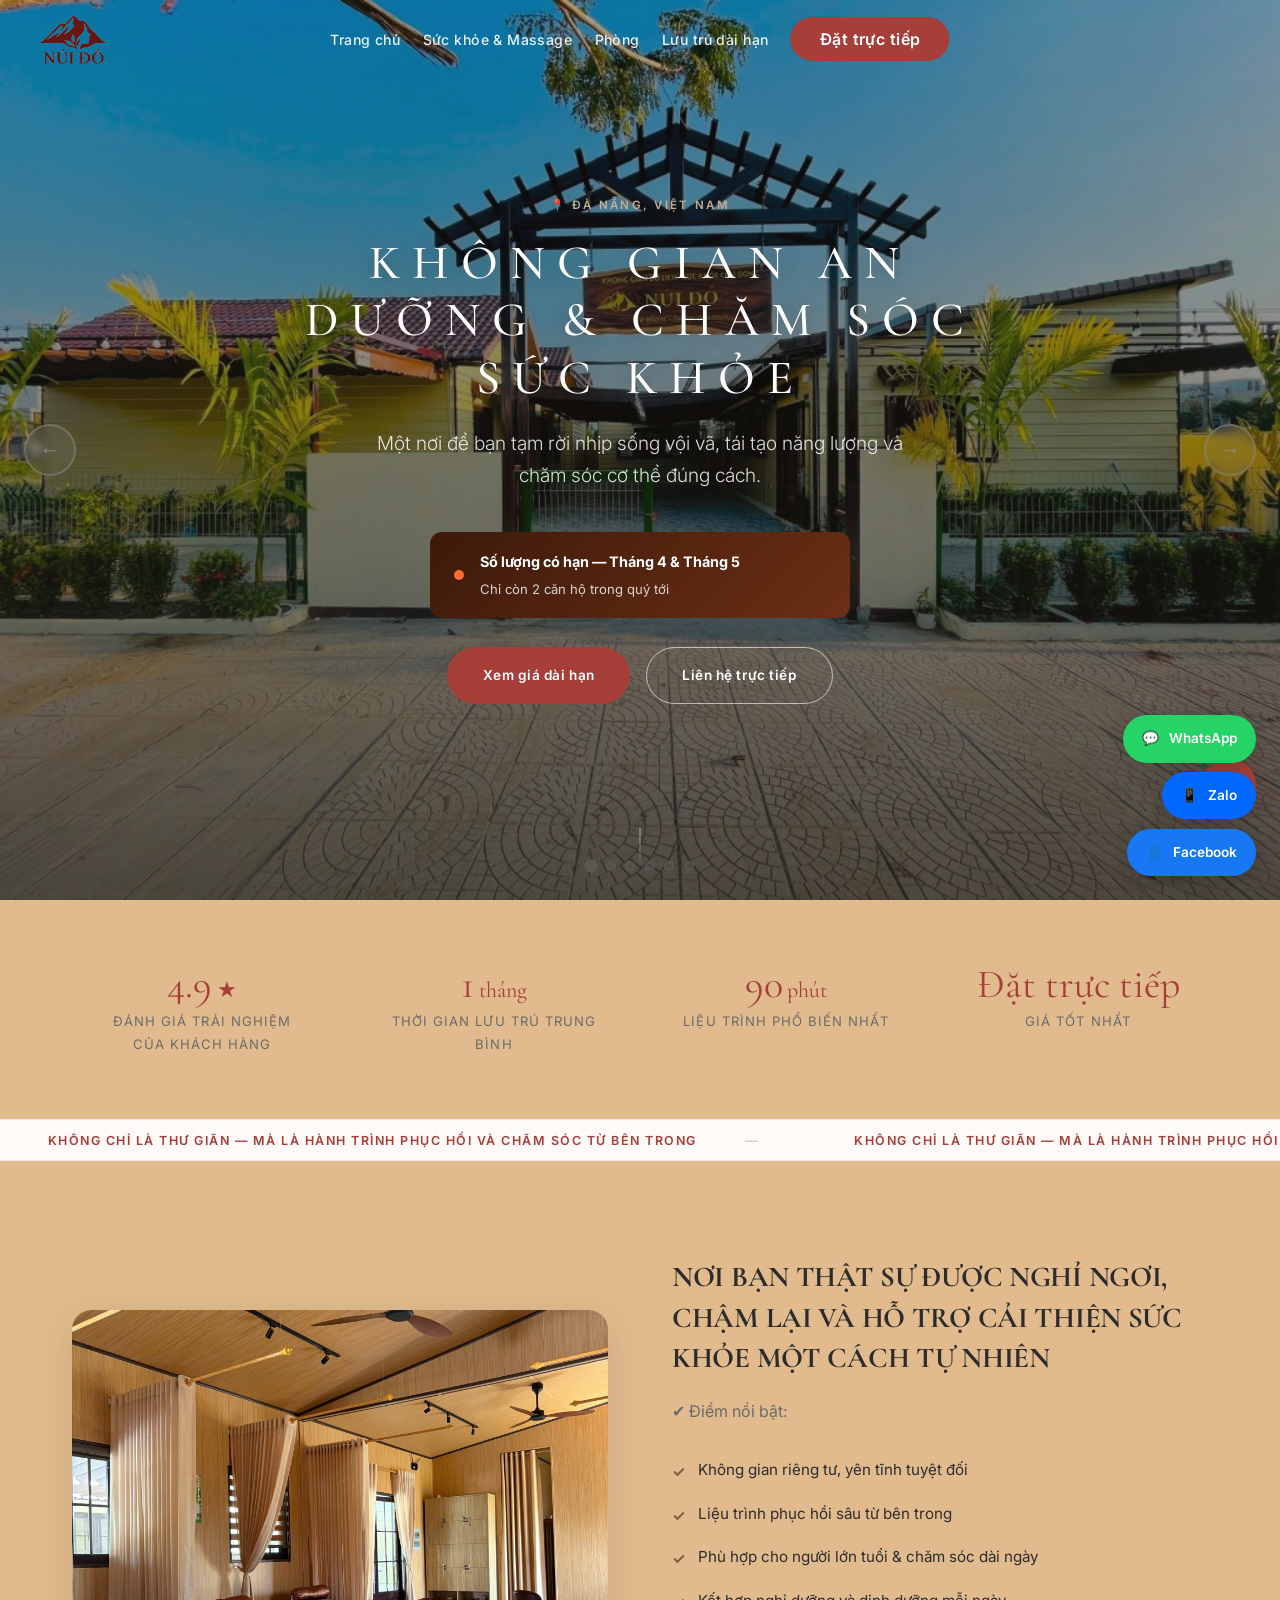
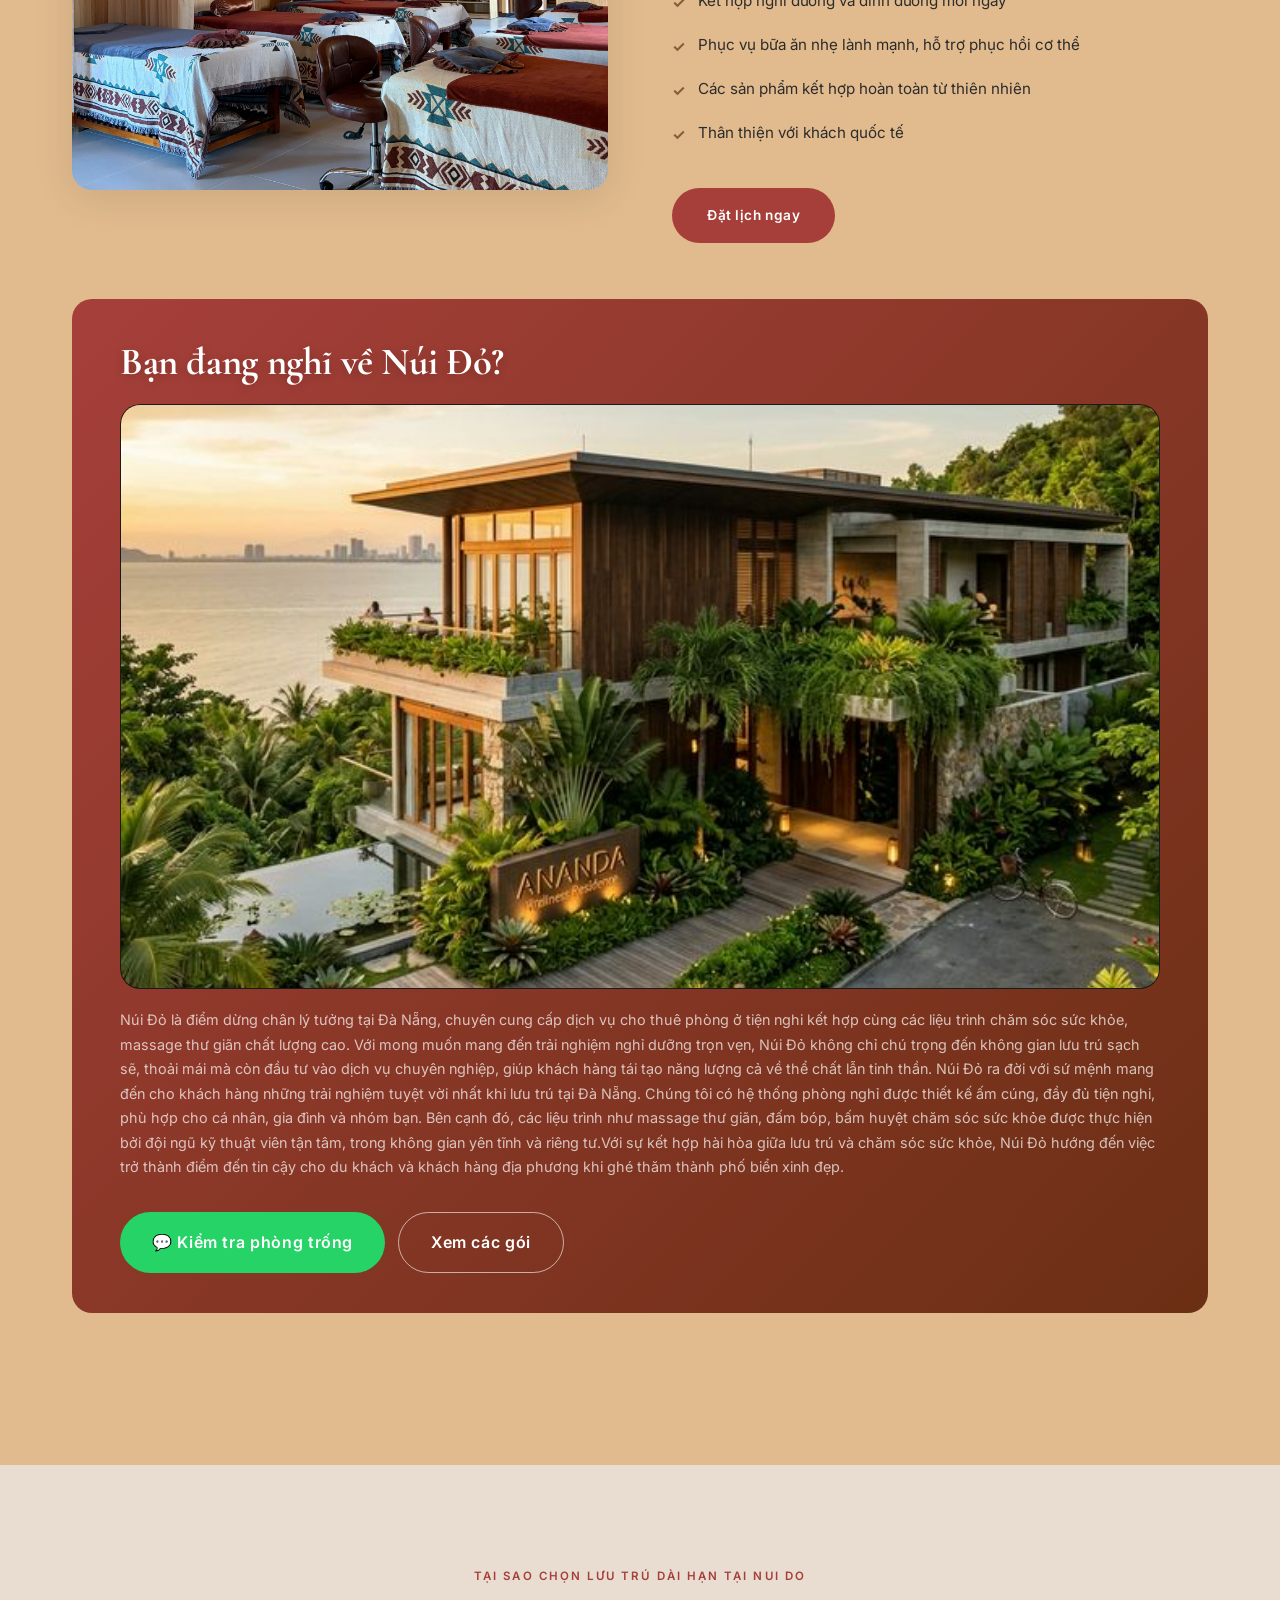
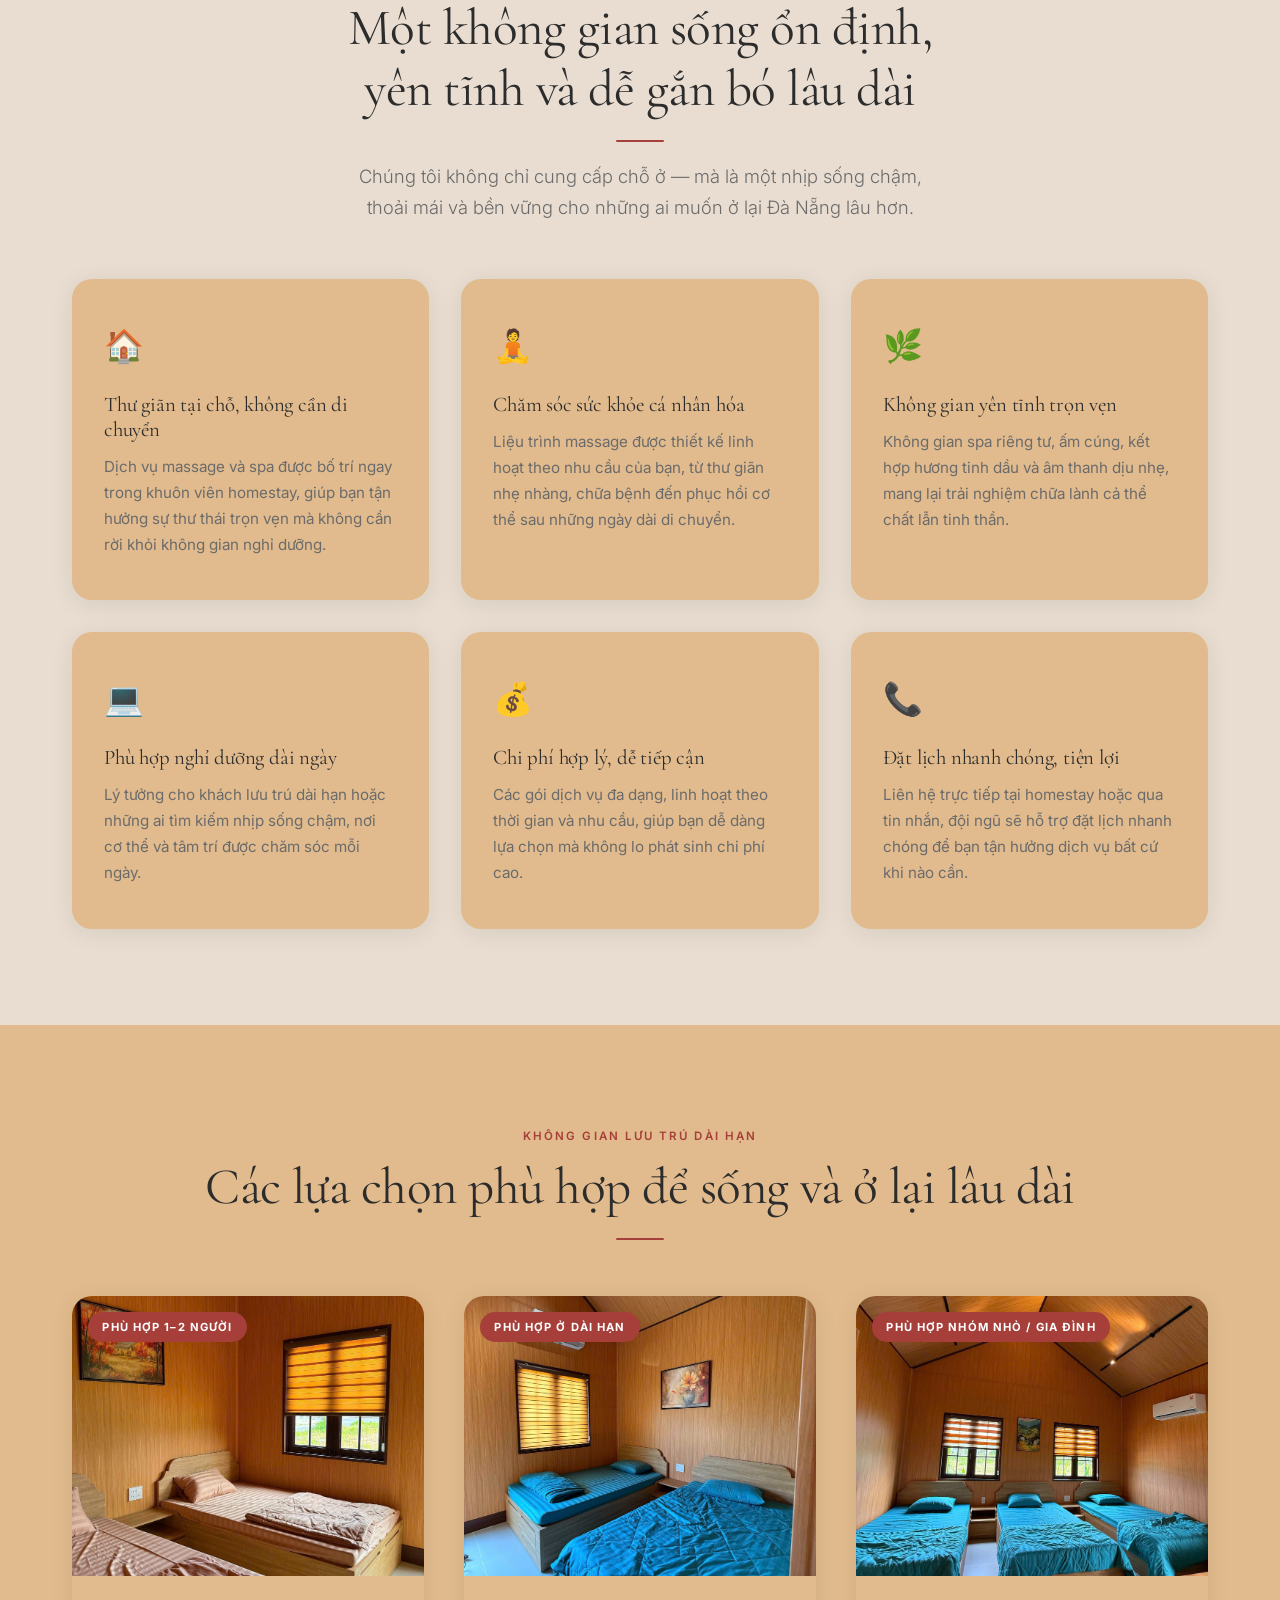
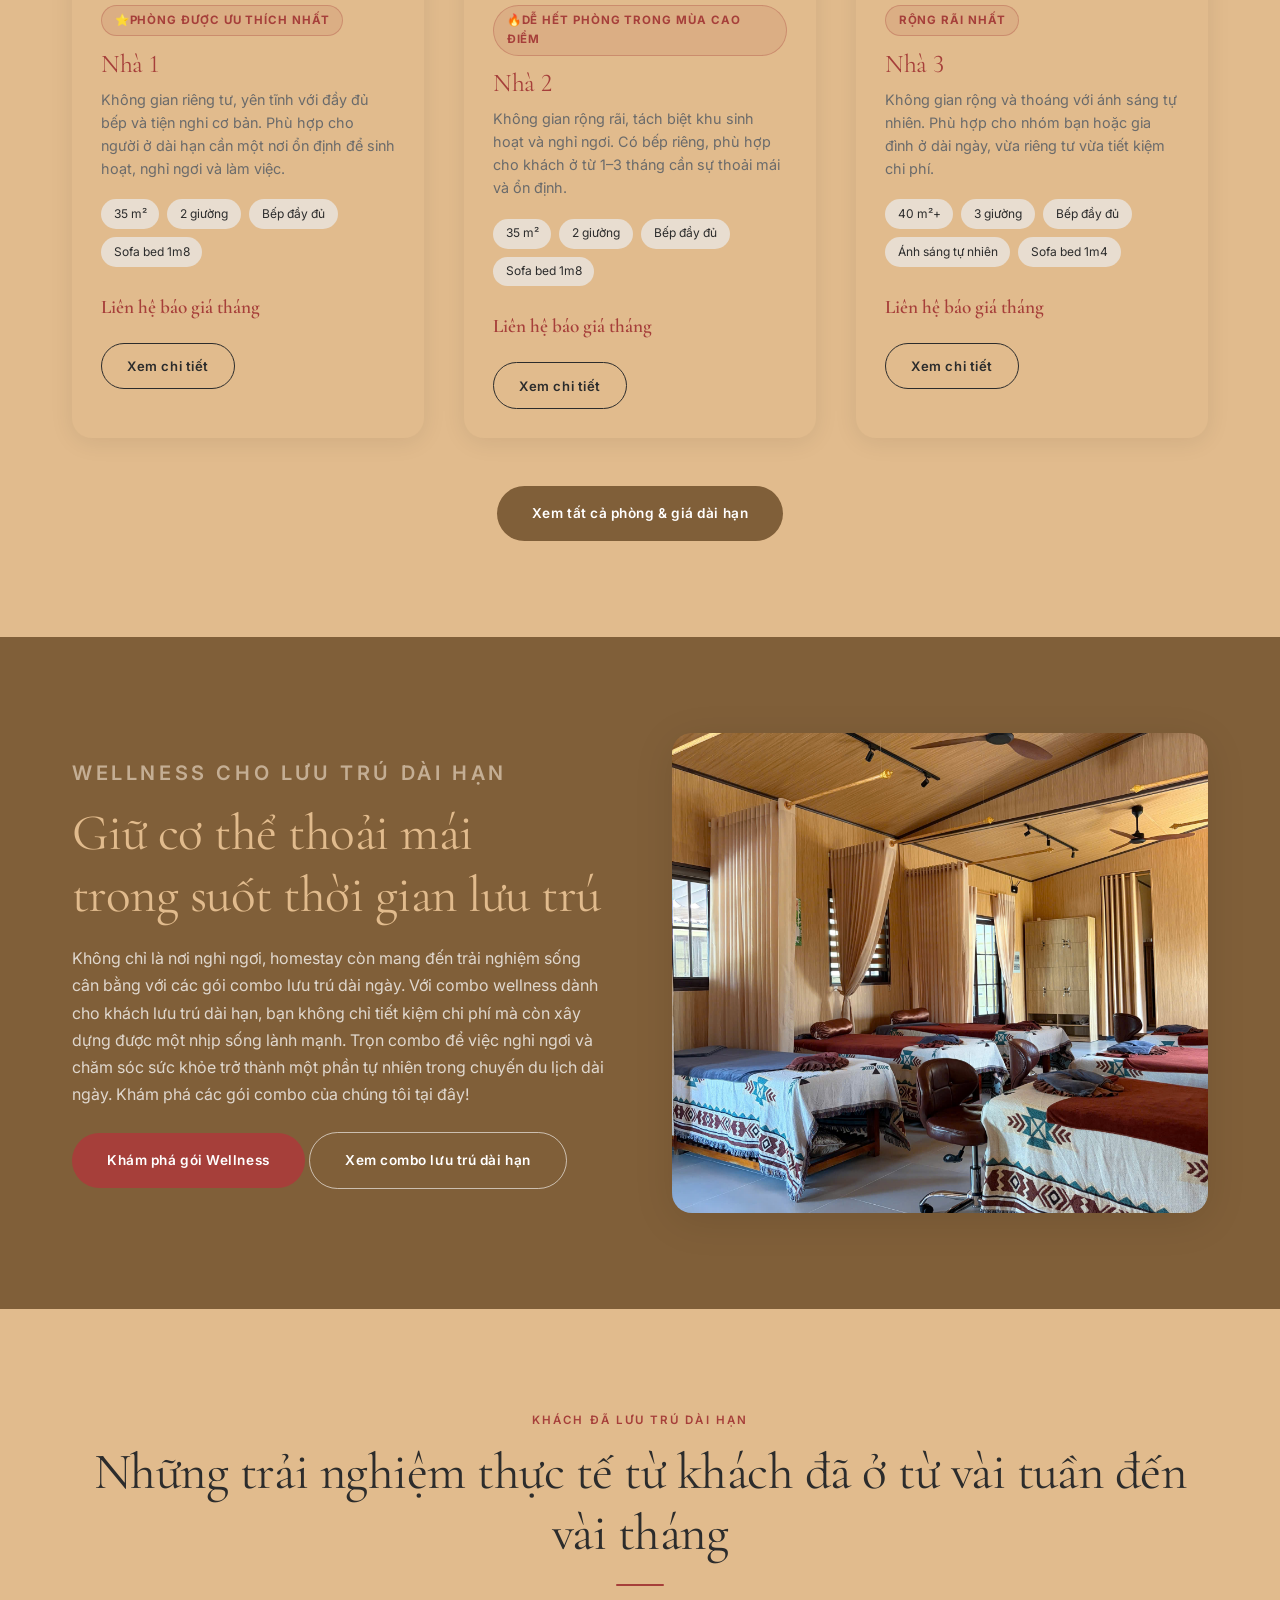
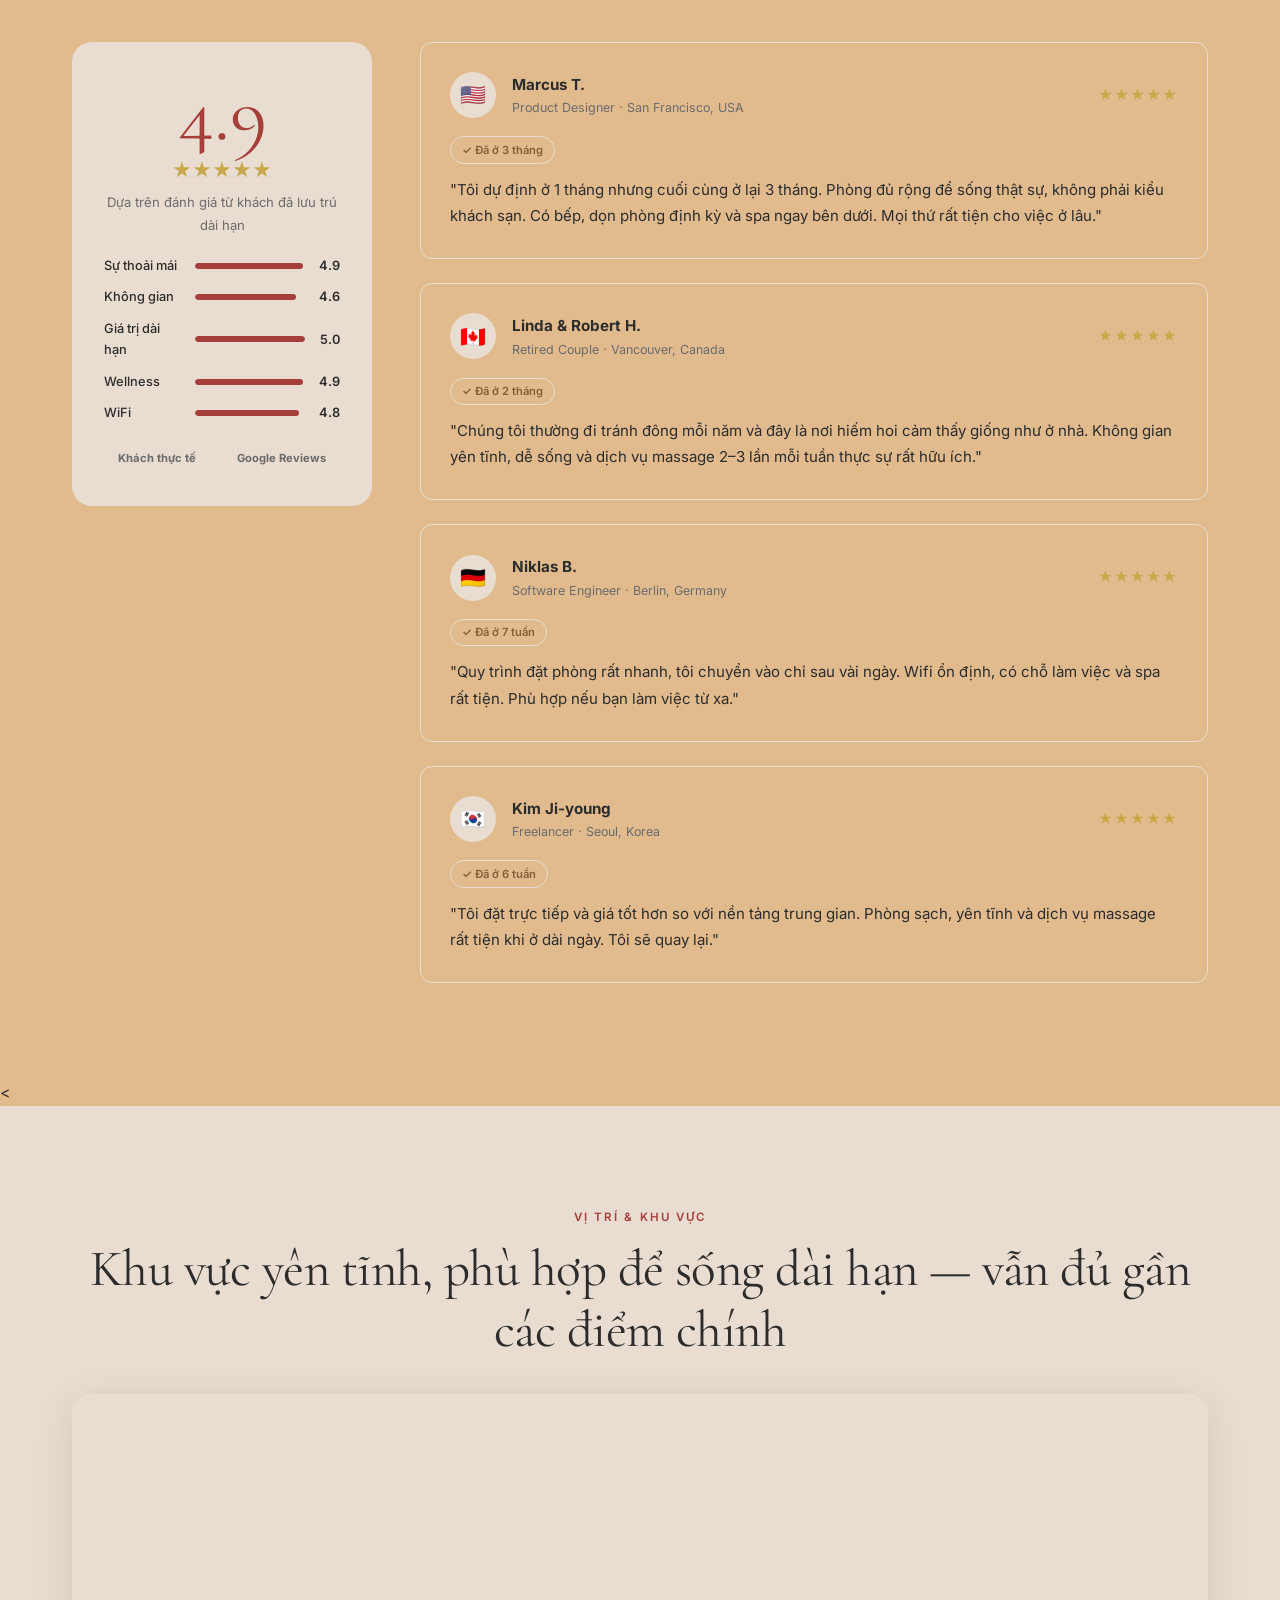
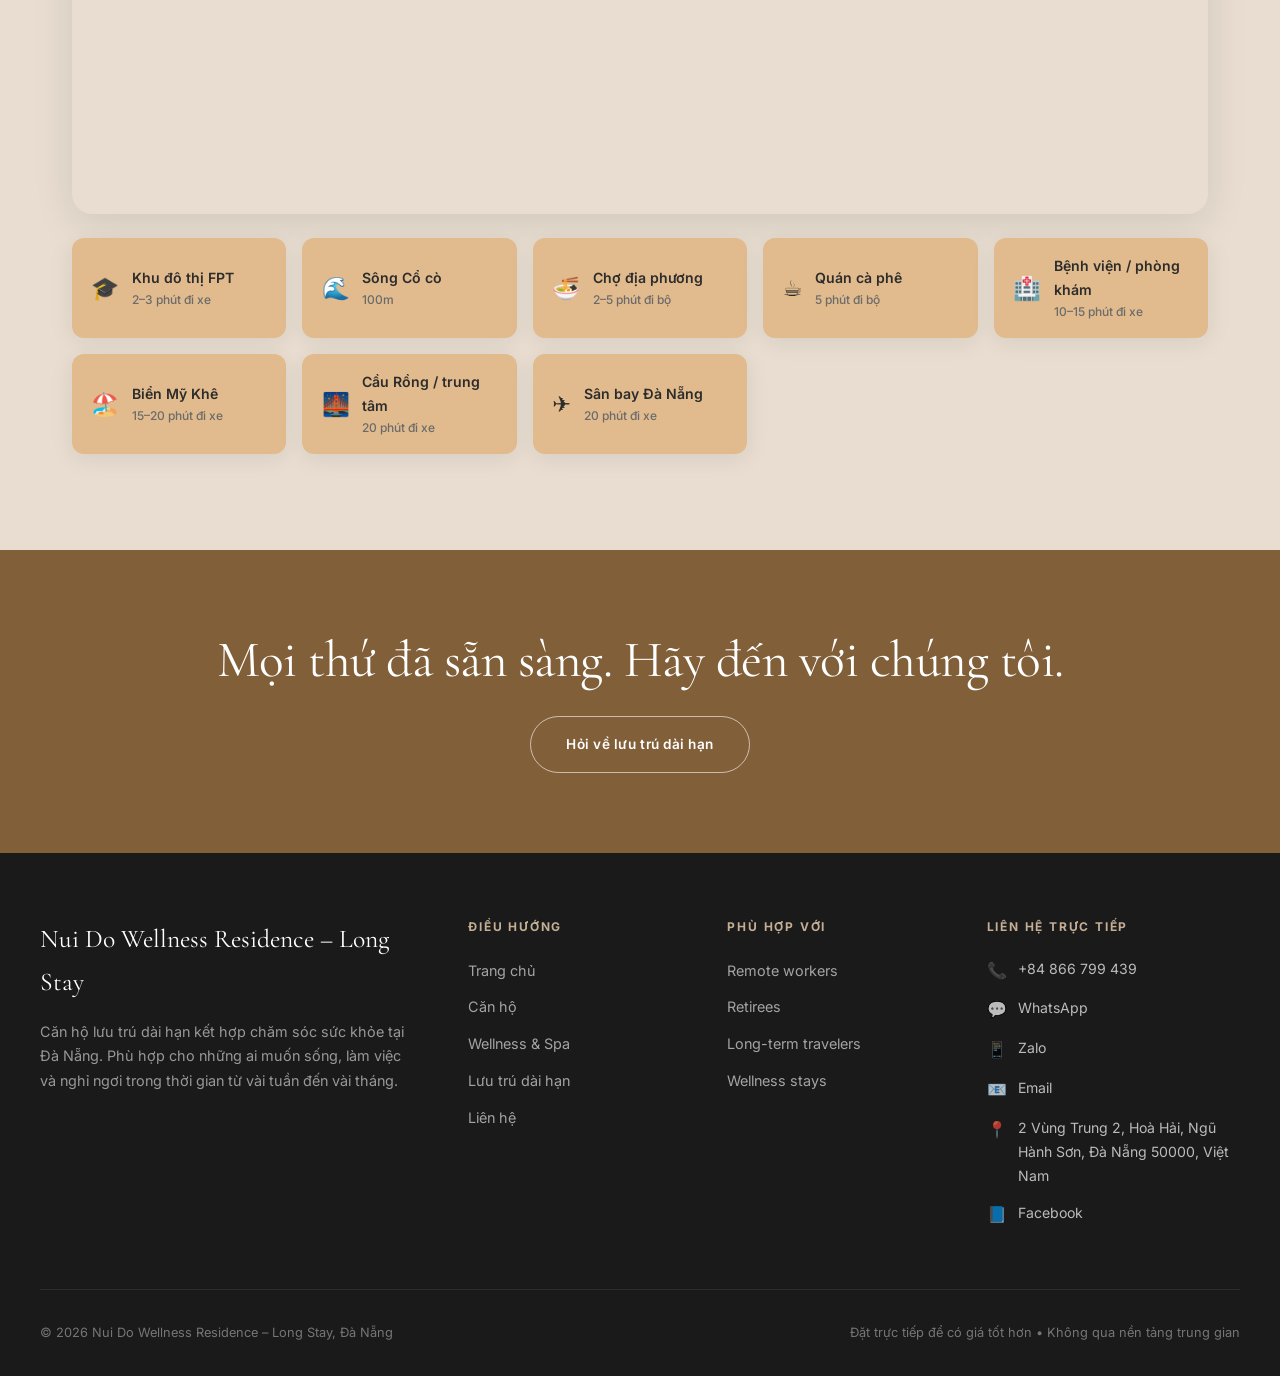
==== commit 040f8603: "Fix syntax in Nhà 3, update email to nuidowellness, and revise co-vai-gay steps" ====
--- a/index.html
+++ b/index.html
@@ -25,7 +25,7 @@
     "description": "Căn hộ nghỉ dưỡng sức khỏe dài hạn tại Đà Nẵng, Việt Nam. Đầy đủ tiện nghi, spa tại chỗ, lưu trú 1–3 tháng.",
     "address": { "@type": "PostalAddress", "addressLocality": "Đà Nẵng", "addressCountry": "VN" },
     "telephone": "+8486699439",
-    "email": "redmountaininheart@gmail.com",
+    "email": "nuidowellness@gmail.com",
     "priceRange": "$$",
     "amenityFeature": [
       {"@type": "LocationFeatureSpecification", "name": "WiFi miễn phí", "value": true},
@@ -328,6 +328,7 @@
             <div class="room-card__badge" data-i18n="index.qszp2v">Phù hợp 1–2 người</div>
           </div>
           <div class="room-card__body">
+            <div class="urgency-badge" data-i18n="index.u6v7x8">⭐Phòng được ưu thích nhất </div>
             <h3 class="room-card__name" data-i18n="index.md7xdz">Nhà 1 </h3>
             <p class="room-card__desc" data-i18n="index.h7ka1f">
               Không gian riêng tư, yên tĩnh với đầy đủ bếp và tiện nghi cơ bản. Phù hợp cho người ở dài hạn cần một nơi
@@ -337,7 +338,7 @@
               <span class="amenity-tag" data-i18n="index.u8n7cn">35 m²</span>
               <span class="amenity-tag">2 giường</span>
               <span class="amenity-tag" data-i18n="index.eaajik">Bếp đầy đủ</span>
-              <span class="amenity-tag" data-i18n="index.t3xy68">Không gian xanh</span>
+              <span class="amenity-tag" data-i18n="index.t3xy68">Sofa bed 1m8</span>
             </div>
             <div class="room-card__price">
               <span class="price-amount" style="font-size: 1.2rem;">Liên hệ báo giá tháng</span>
@@ -355,7 +356,7 @@
             <div class="room-card__badge" data-i18n="index.p7r4z2">Phù hợp ở dài hạn</div>
           </div>
           <div class="room-card__body">
-            <div class="urgency-badge" data-i18n="index.u6v7x8">🔥 Dễ hết phòng trong mùa cao điểm</div>
+            <div class="urgency-badge" data-i18n="index.u6v7x8">🔥Dễ hết phòng trong mùa cao điểm</div>
             <h3 class="room-card__name" data-i18n="index.qu9nuo">Nhà 2</h3>
             <p class="room-card__desc" data-i18n="index.2udsvm">
               Không gian rộng rãi, tách biệt khu sinh hoạt và nghỉ ngơi. Có bếp riêng, phù hợp cho khách ở
@@ -382,6 +383,7 @@
             <div class="room-card__badge">Phù hợp nhóm nhỏ / gia đình</div>
           </div>
           <div class="room-card__body">
+            <div class="urgency-badge" data-i18n="index.u6v7x8">Rộng rãi nhất</div>
             <h3 class="room-card__name">Nhà 3</h3>
             <p class="room-card__desc">
               Không gian rộng và thoáng với ánh sáng tự nhiên. Phù hợp cho nhóm bạn hoặc gia đình ở dài ngày, vừa riêng
@@ -404,13 +406,13 @@
           </div>
         </article>
 
-      </div>
-
-      <div style="text-align:center; margin-top: 3rem;">
-        <a href="pages/rooms.html" class="btn btn--forest" data-i18n="index.lymwsr">
-          Xem tất cả phòng & giá dài hạn
-        </a>
-      </div>
+    </div>
+
+    <div style="text-align:center; margin-top: 3rem;">
+      <a href="pages/rooms.html" class="btn btn--forest" data-i18n="index.lymwsr">
+        Xem tất cả phòng & giá dài hạn
+      </a>
+    </div>
     </div>
   </section>
   <!-- ========== WELLNESS PREVIEW ========== -->
@@ -746,7 +748,7 @@
             <span class="ic">📱</span><span>Zalo</span>
           </a>
 
-          <a href="mailto:redmountaininheart@gmail.com" class="footer__contact-item"
+          <a href="mailto:nuidowellness@gmail.com" class="footer__contact-item"
             style="color: inherit; text-decoration: none;">
             <span class="ic">📧</span><span>Email</span>
           </a>
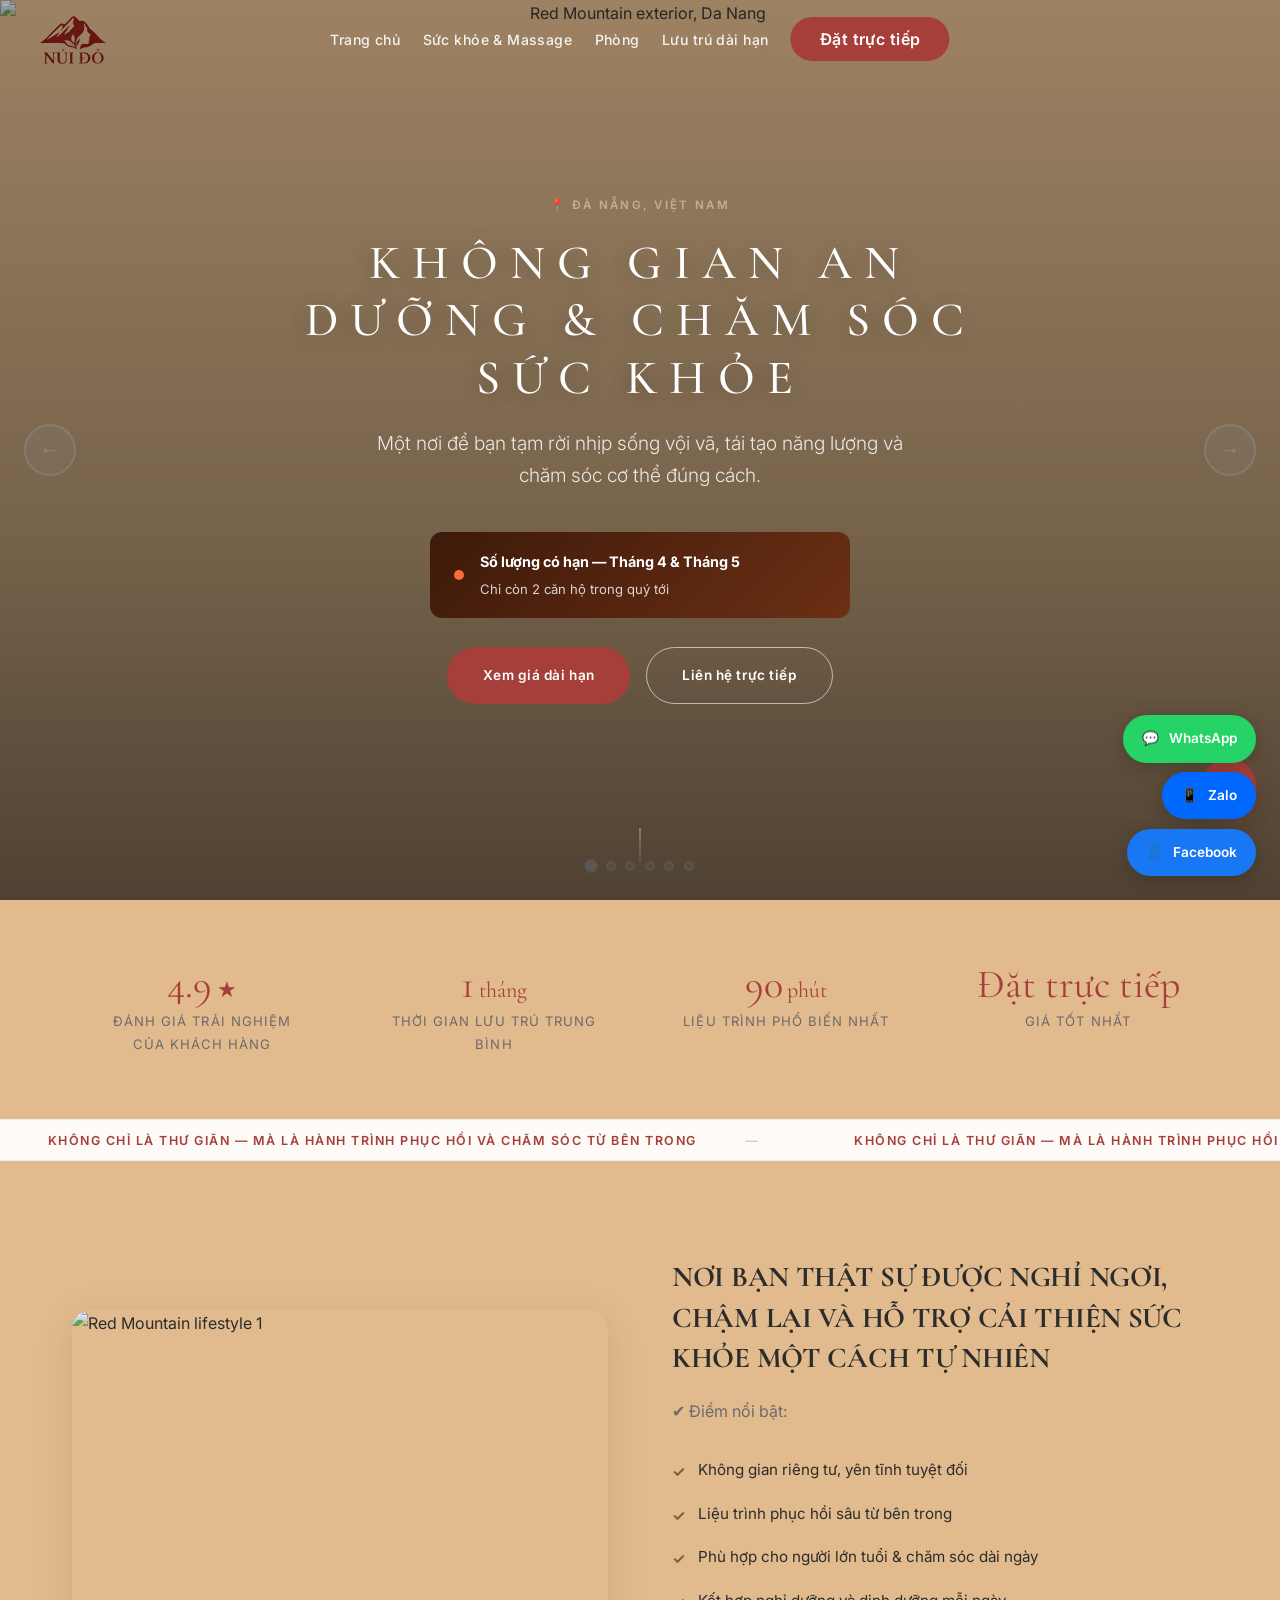
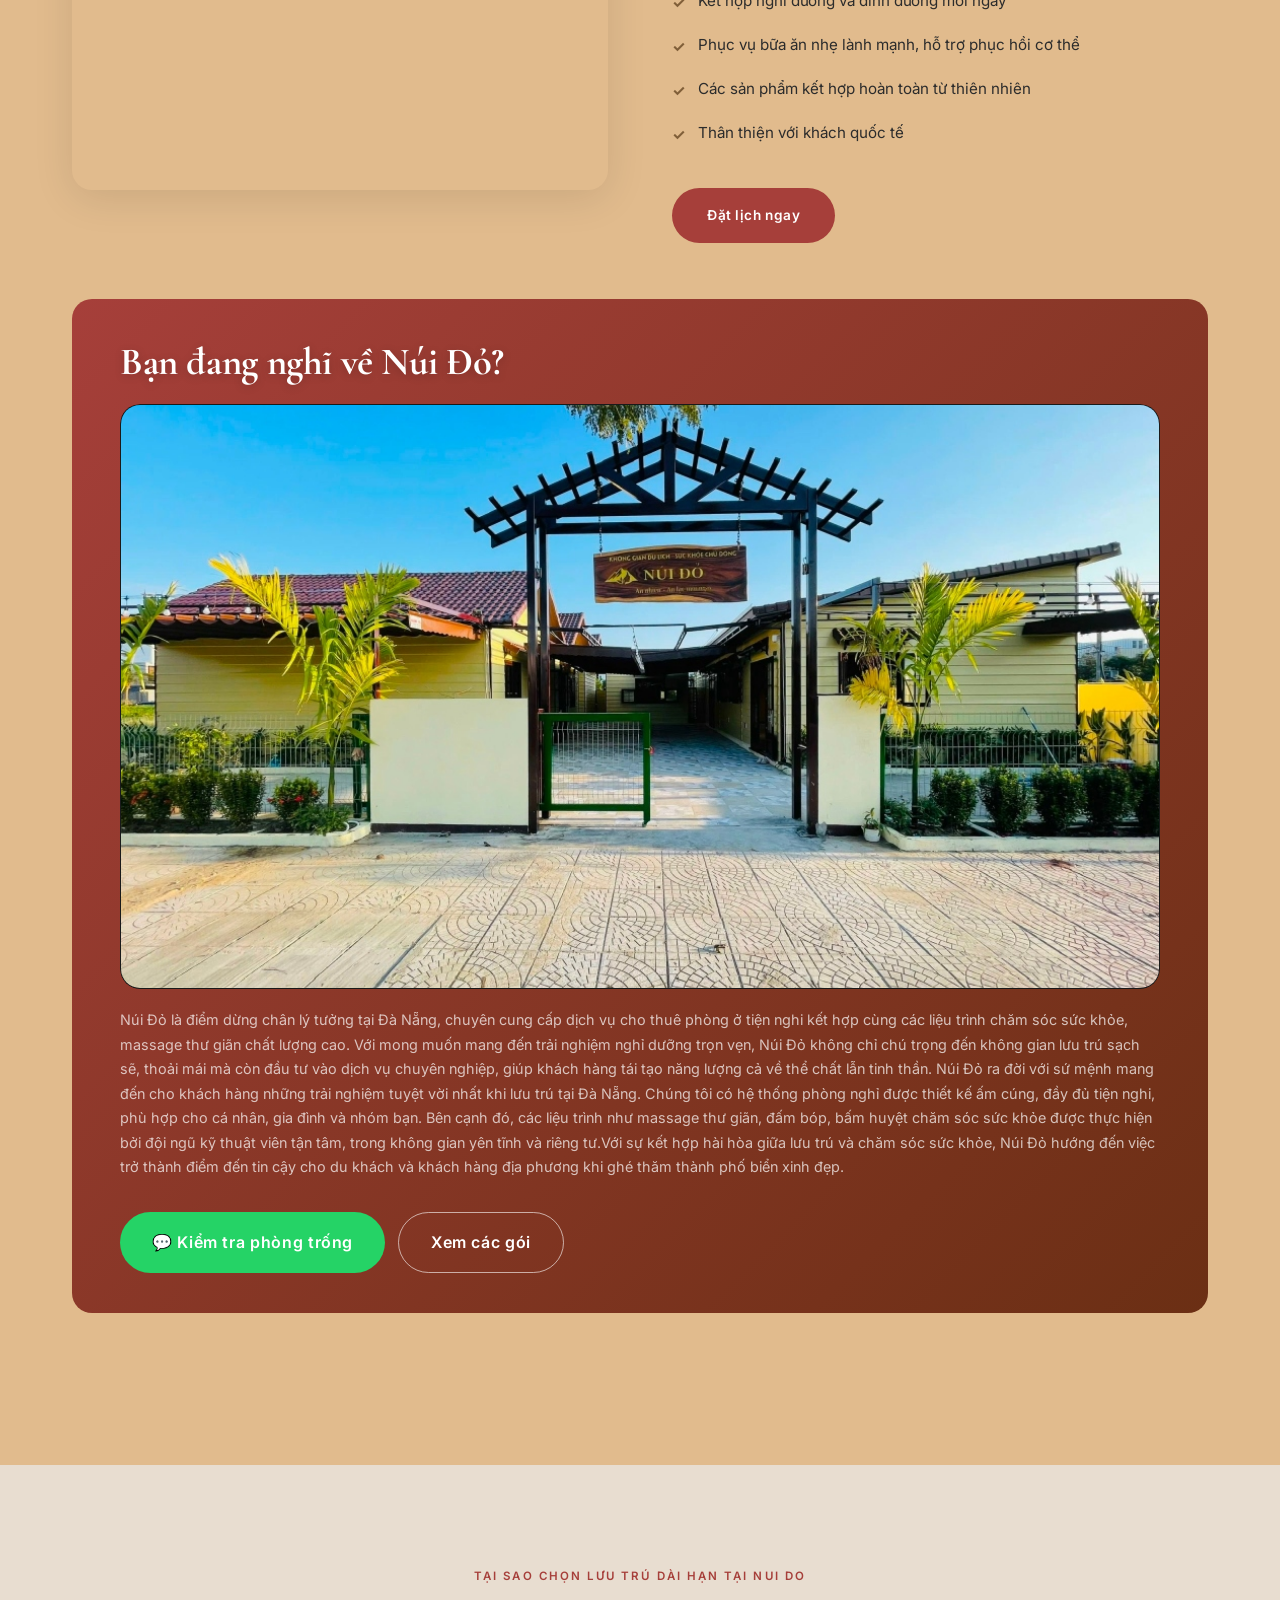
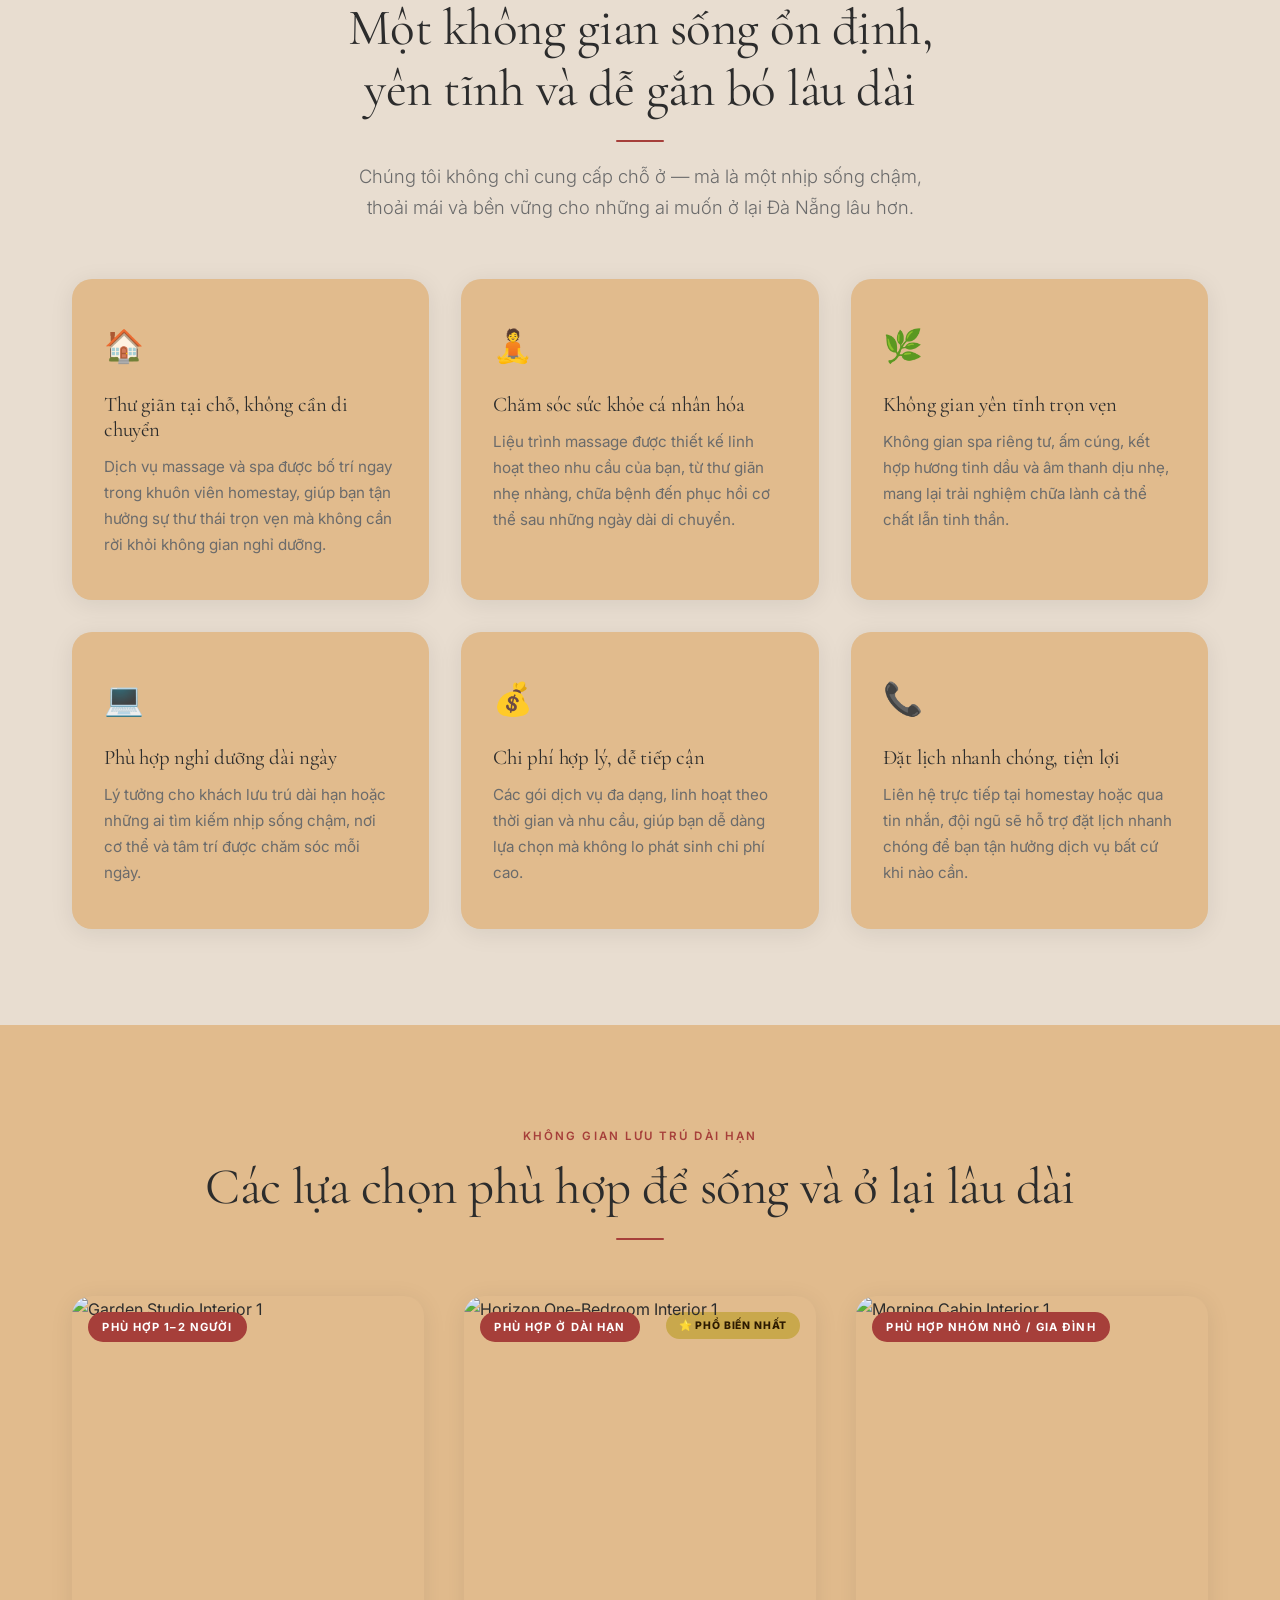
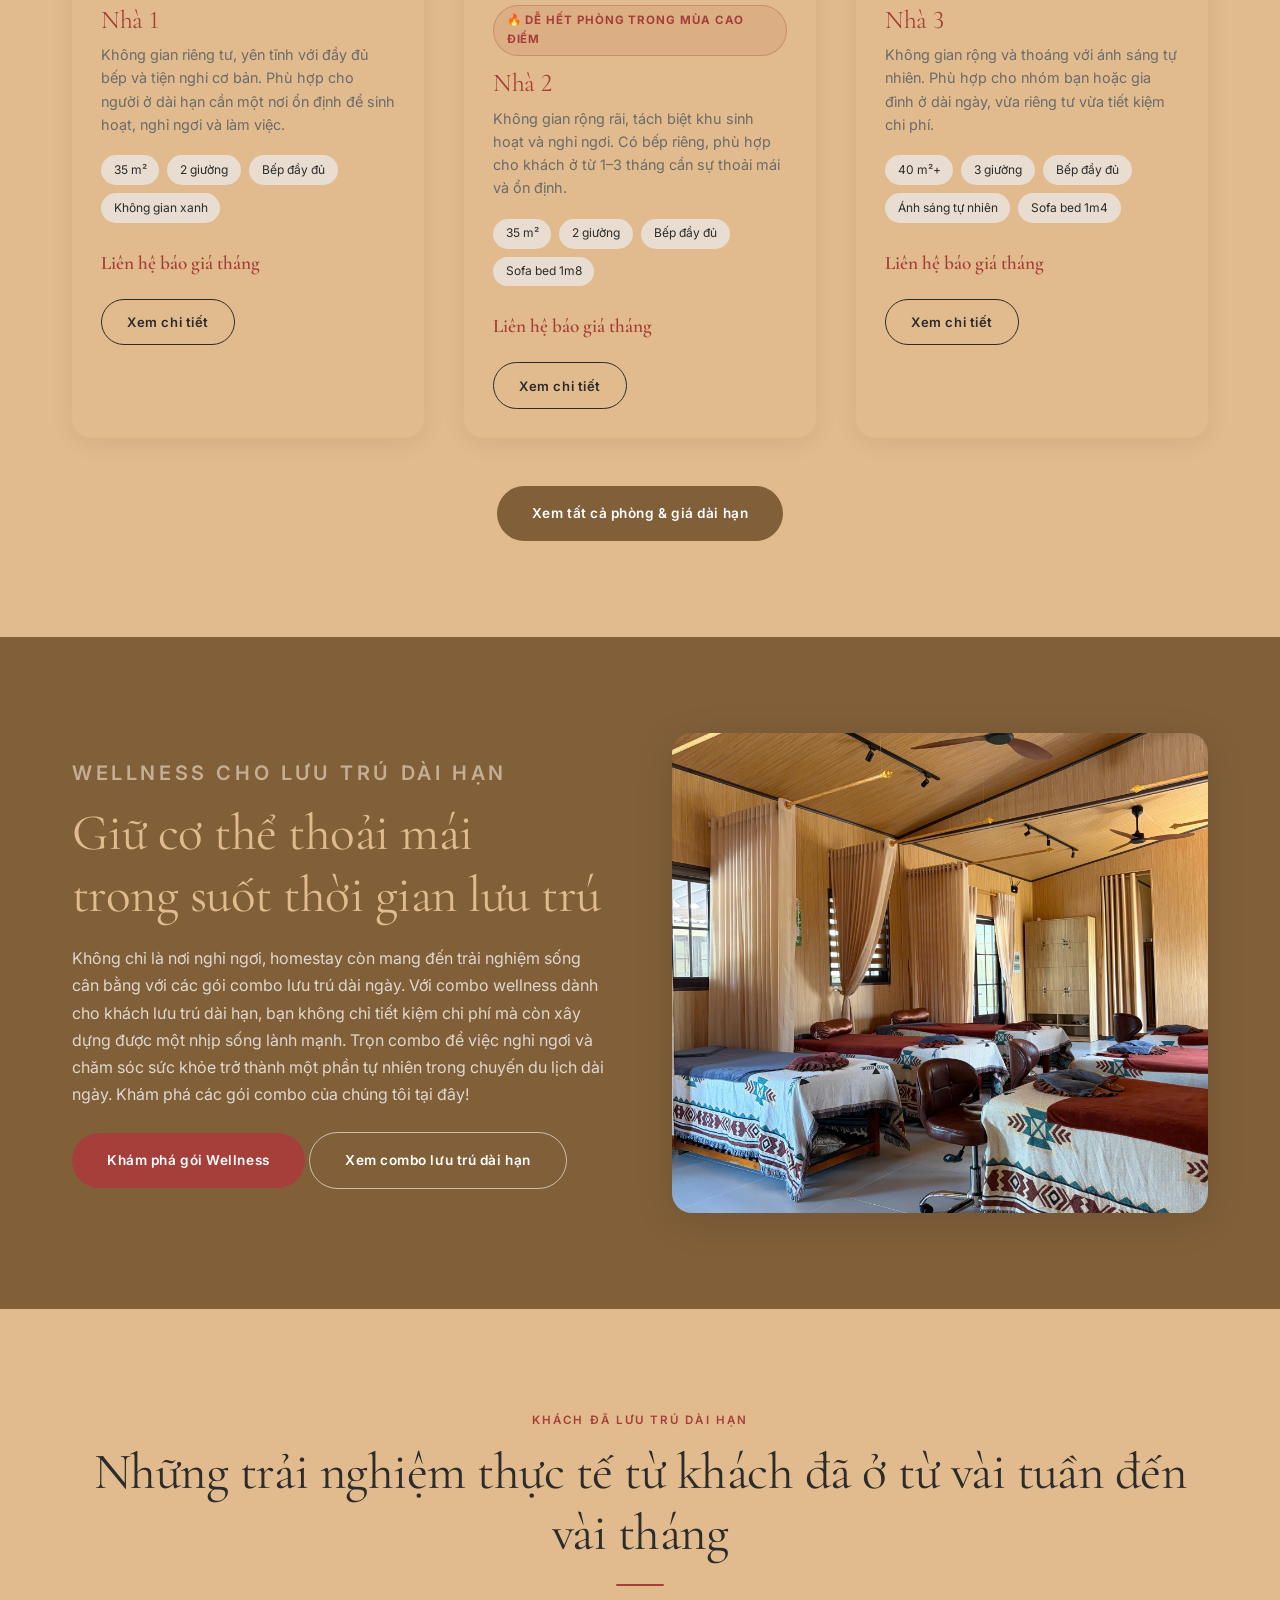
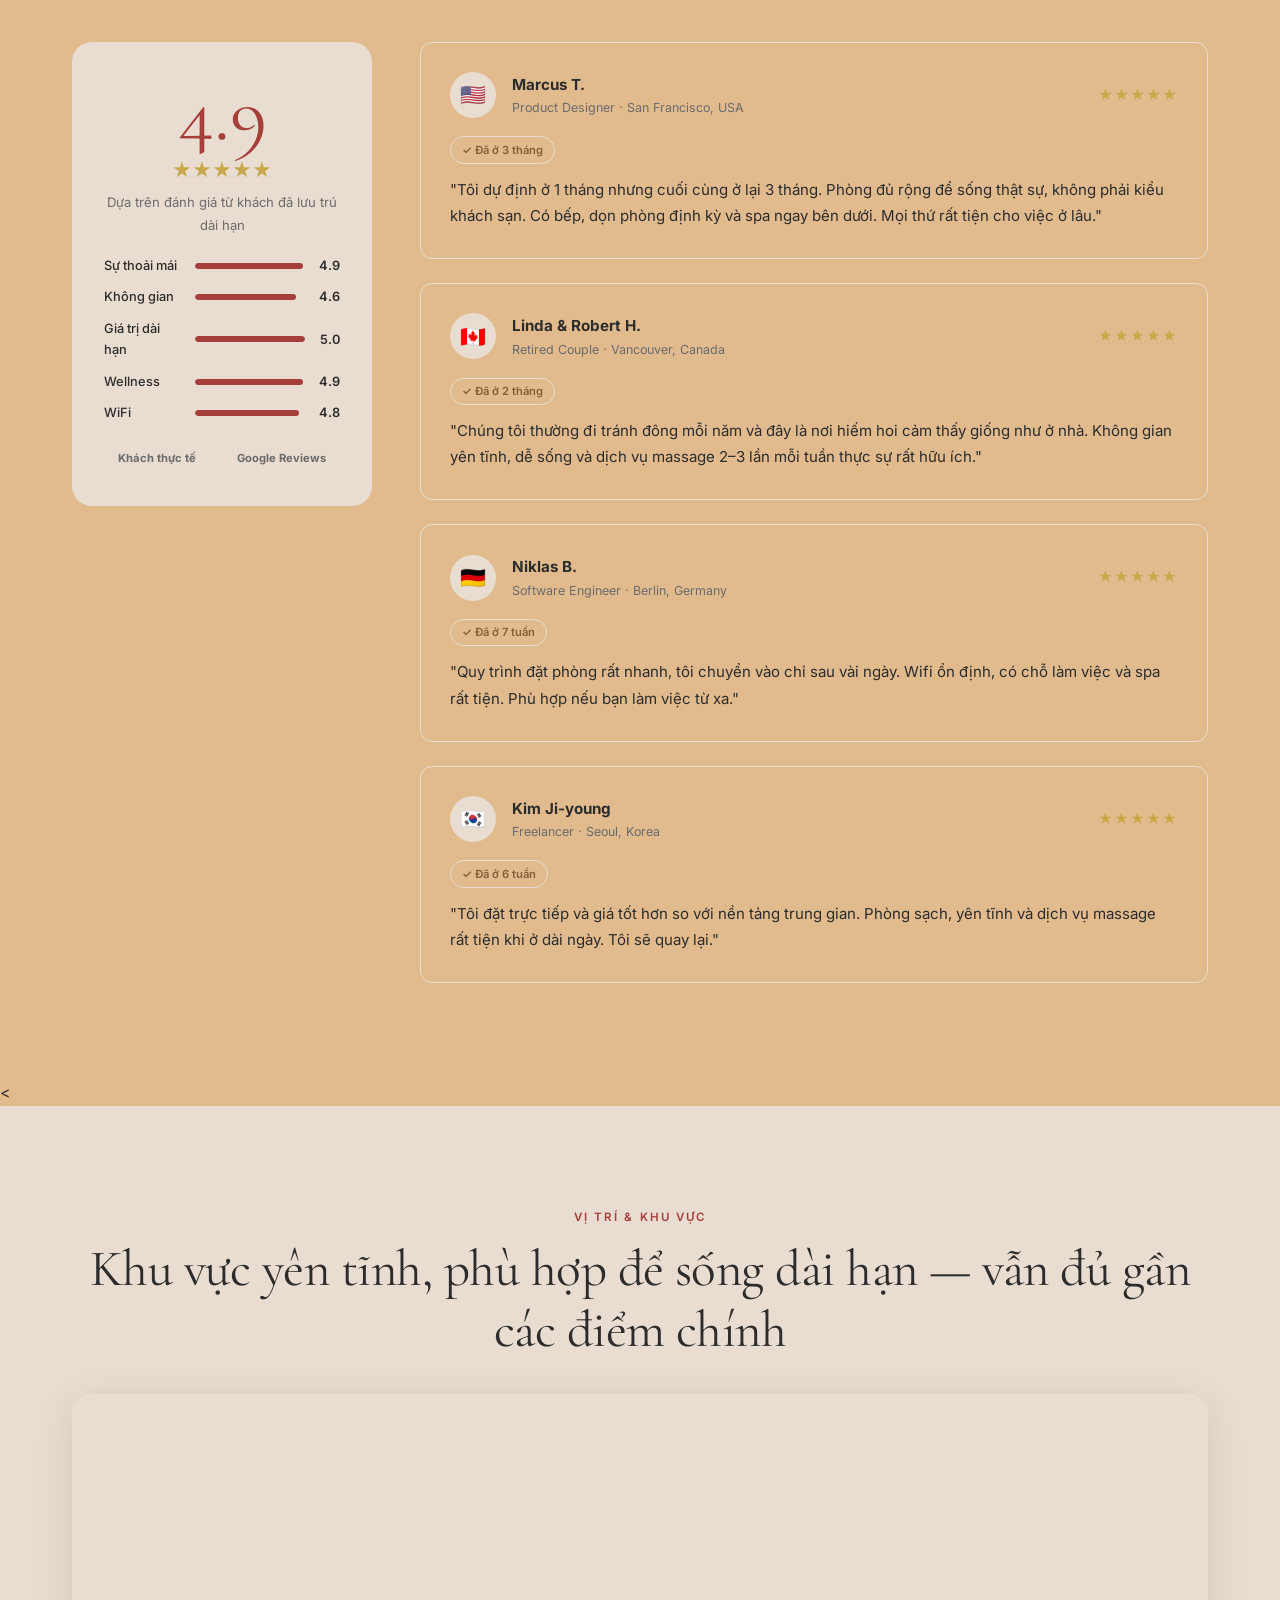
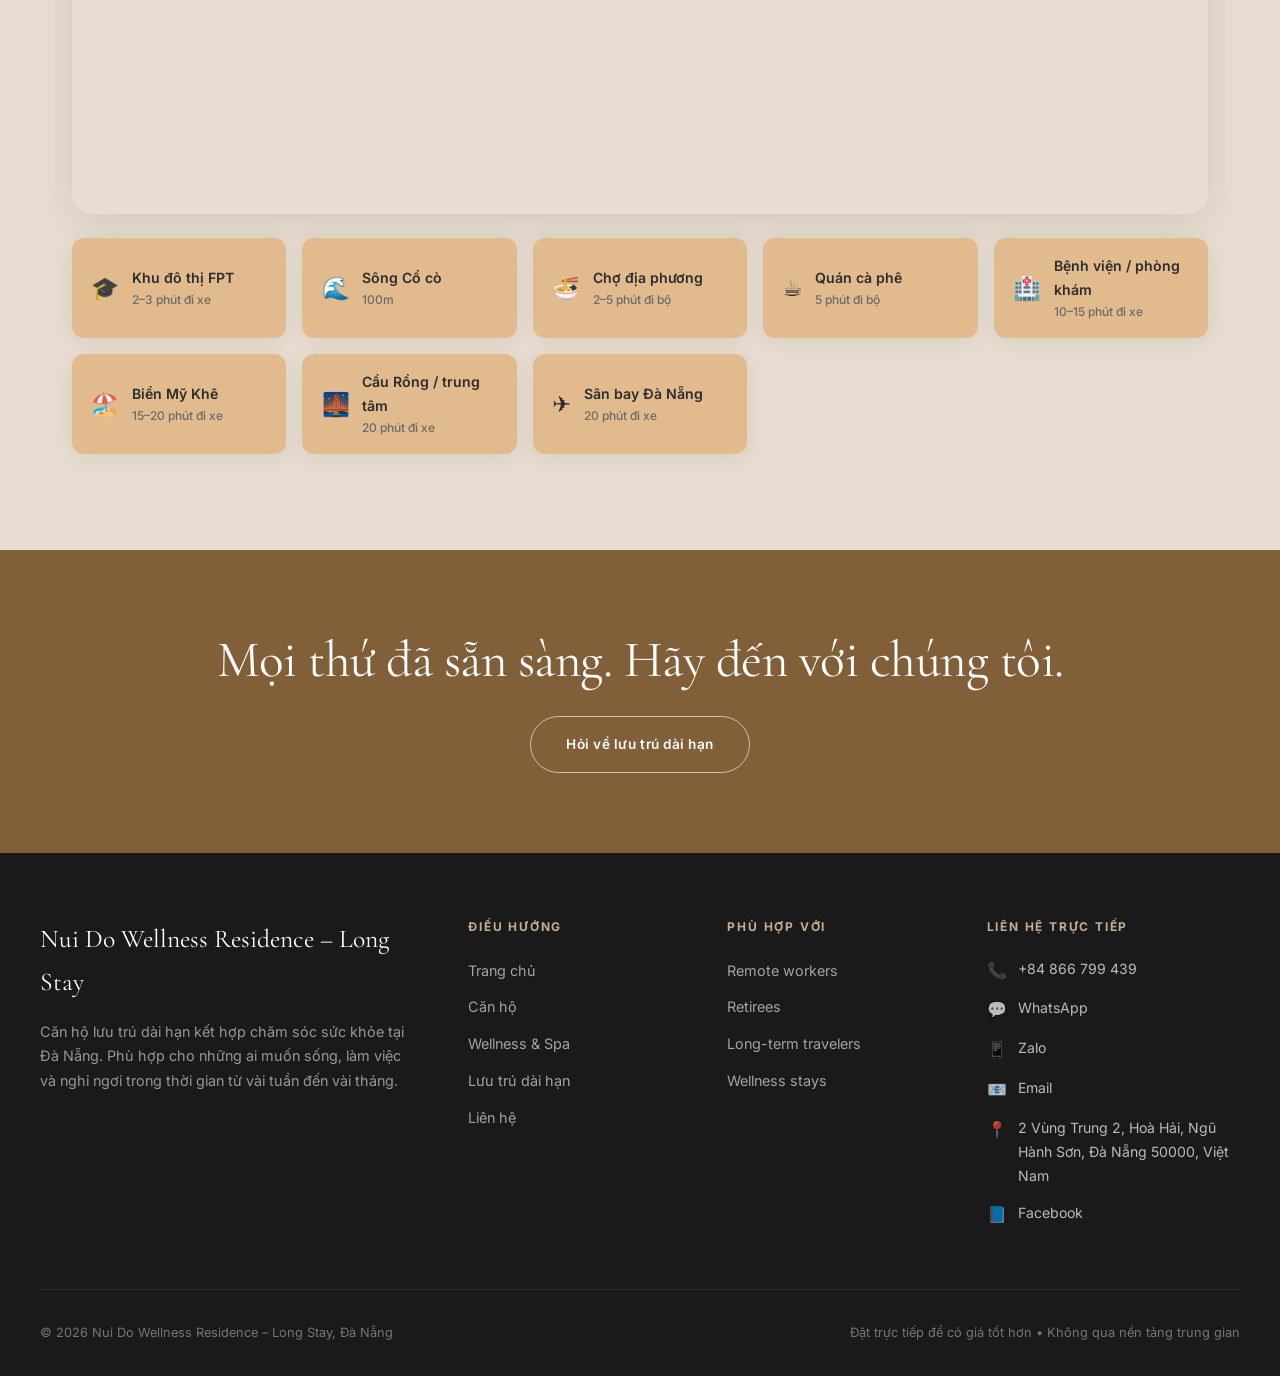
==== commit cc751584: "Update for photos for rooms wellness and index" ====
--- a/index.html
+++ b/index.html
@@ -25,7 +25,7 @@
     "description": "Căn hộ nghỉ dưỡng sức khỏe dài hạn tại Đà Nẵng, Việt Nam. Đầy đủ tiện nghi, spa tại chỗ, lưu trú 1–3 tháng.",
     "address": { "@type": "PostalAddress", "addressLocality": "Đà Nẵng", "addressCountry": "VN" },
     "telephone": "+8486699439",
-    "email": "nuidowellness@gmail.com",
+    "email": "redmountaininheart@gmail.com",
     "priceRange": "$$",
     "amenityFeature": [
       {"@type": "LocationFeatureSpecification", "name": "WiFi miễn phí", "value": true},
@@ -86,13 +86,16 @@
   <!-- ========== HERO ========== -->
   <section class="hero">
     <div class="hero__bg hero__slideshow" id="hero-slideshow">
-      <img src="images/hero-exterior-new.jpg" class="hero__slide active" alt="Red Mountain exterior, Da Nang"
+
+ <img src="images/homepage1.jpg" class="hero__slide active" alt="Red Mountain exterior, Da Nang"
         loading="eager">
-      <img src="images/trangchu1.jpg" class="hero__slide" alt="Red Mountain Da Nang 1" loading="lazy">
-      <img src="images/trangchu2.jpg" class="hero__slide" alt="Red Mountain Da Nang 2" loading="lazy">
-      <img src="images/trangchu3.jpg" class="hero__slide" alt="Red Mountain Da Nang 3" loading="lazy">
-      <img src="images/trangchu4.jpg" class="hero__slide" alt="Red Mountain Da Nang 4" loading="lazy">
+      <img src="images/threehouseside.jpg" class="hero__slide" alt="Red Mountain Da Nang 1" loading="lazy">
+      <img src="images/spaBedHomepage.jpg" class="hero__slide" alt="Red Mountain Da Nang 2" loading="lazy">
+      <img src="images/centerHouse.jpg" class="hero__slide" alt="Red Mountain Da Nang 3" loading="lazy">
+      <img src="images/homepage4.jpg" class="hero__slide" alt="Red Mountain Da Nang 4" loading="lazy">
       <img src="images/homepage.jpg" class="hero__slide" alt="Red Mountain Da Nang 5" loading="lazy">
+
+
 
       <!-- Prev / Next arrows -->
       <button class="hero__arrow hero__arrow--prev" id="hero-prev" aria-label="Previous slide">&#8592;</button>
@@ -180,10 +183,10 @@
       <div class="split">
         <div class="split__image fade-up">
           <div class="slider-container" id="lifestyle-slider">
-            <img src="images/lifestyle1.jpg" class="slide active" alt="Red Mountain lifestyle 1" loading="lazy">
-            <img src="images/lifestyle2.jpg" class="slide" alt="Red Mountain lifestyle 2" loading="lazy">
-            <img src="images/lifestyle3.jpg" class="slide" alt="Red Mountain lifestyle 3" loading="lazy">
-            <img src="images/lifestyle4.jpg" class="slide" alt="Red Mountain lifestyle 4" loading="lazy">
+          <img src="images/lifestyle5.jpg" class="slide active" alt="Red Mountain lifestyle 1" loading="lazy">
+            <img src="images/lifestyle6.jpg" class="slide" alt="Red Mountain lifestyle 2" loading="lazy">
+            <img src="images/lifestyle7.jpg" class="slide" alt="Red Mountain lifestyle 3" loading="lazy">
+            <img src="images/lifestyle8.jpg" class="slide" alt="Red Mountain lifestyle 4" loading="lazy">
           </div>
         </div>
         <div class="split__content fade-up">
@@ -208,7 +211,7 @@
         <div class="scroll-cta-block__text">
           <h3 data-i18n="index.jy8735">Bạn đang nghĩ về Núi Đỏ?</h3>
           <div class="cta-video-container">
-            <video autoplay loop muted playsinline poster="images/hero-exterior.png">
+            <video autoplay loop muted playsinline poster="images/hero-exterior-new.jpg">
               <source
                 src="https://assets.mixkit.co/videos/preview/mixkit-relaxing-spa-massage-session-with-candlelight-41551-large.mp4"
                 type="video/mp4">
@@ -323,12 +326,11 @@
 
         <!-- ROOM 1 -->
         <article class="room-card fade-up">
-          <div class="room-card__image" style="position:relative;">
-            <img src="images/phong1_3.jpg" alt="Garden Studio Interior 1" loading="lazy">
+          <div class="room-card__image" style="position:relative;">          
+       <img src="images/nha1.jpg" alt="Garden Studio Interior 1" loading="lazy">
             <div class="room-card__badge" data-i18n="index.qszp2v">Phù hợp 1–2 người</div>
           </div>
           <div class="room-card__body">
-            <div class="urgency-badge" data-i18n="index.u6v7x8">⭐Phòng được ưu thích nhất </div>
             <h3 class="room-card__name" data-i18n="index.md7xdz">Nhà 1 </h3>
             <p class="room-card__desc" data-i18n="index.h7ka1f">
               Không gian riêng tư, yên tĩnh với đầy đủ bếp và tiện nghi cơ bản. Phù hợp cho người ở dài hạn cần một nơi
@@ -338,7 +340,7 @@
               <span class="amenity-tag" data-i18n="index.u8n7cn">35 m²</span>
               <span class="amenity-tag">2 giường</span>
               <span class="amenity-tag" data-i18n="index.eaajik">Bếp đầy đủ</span>
-              <span class="amenity-tag" data-i18n="index.t3xy68">Sofa bed 1m8</span>
+              <span class="amenity-tag" data-i18n="index.t3xy68">Không gian xanh</span>
             </div>
             <div class="room-card__price">
               <span class="price-amount" style="font-size: 1.2rem;">Liên hệ báo giá tháng</span>
@@ -352,11 +354,11 @@
         <article class="room-card fade-up" style="position:relative;">
           <div class="popular-badge" data-i18n="index.w0x6v7">⭐ Phổ biến nhất</div>
           <div class="room-card__image">
-            <img src="images/phong2_3.jpg" alt="Horizon One-Bedroom Interior 1" loading="lazy">
+            <img src="images/nha2.jpg" alt="Horizon One-Bedroom Interior 1" loading="lazy">
             <div class="room-card__badge" data-i18n="index.p7r4z2">Phù hợp ở dài hạn</div>
           </div>
           <div class="room-card__body">
-            <div class="urgency-badge" data-i18n="index.u6v7x8">🔥Dễ hết phòng trong mùa cao điểm</div>
+            <div class="urgency-badge" data-i18n="index.u6v7x8">🔥 Dễ hết phòng trong mùa cao điểm</div>
             <h3 class="room-card__name" data-i18n="index.qu9nuo">Nhà 2</h3>
             <p class="room-card__desc" data-i18n="index.2udsvm">
               Không gian rộng rãi, tách biệt khu sinh hoạt và nghỉ ngơi. Có bếp riêng, phù hợp cho khách ở
@@ -379,11 +381,10 @@
         <!-- ROOM 3 -->
         <article class="room-card fade-up">
           <div class="room-card__image" style="position:relative;">
-            <img src="images/phong3_3.jpg" alt="Morning Cabin Interior 1" loading="lazy">
+            <img src="images/nha3.jpg" alt="Morning Cabin Interior 1" loading="lazy">
             <div class="room-card__badge">Phù hợp nhóm nhỏ / gia đình</div>
           </div>
           <div class="room-card__body">
-            <div class="urgency-badge" data-i18n="index.u6v7x8">Rộng rãi nhất</div>
             <h3 class="room-card__name">Nhà 3</h3>
             <p class="room-card__desc">
               Không gian rộng và thoáng với ánh sáng tự nhiên. Phù hợp cho nhóm bạn hoặc gia đình ở dài ngày, vừa riêng
@@ -406,13 +407,13 @@
           </div>
         </article>
 
-    </div>
-
-    <div style="text-align:center; margin-top: 3rem;">
-      <a href="pages/rooms.html" class="btn btn--forest" data-i18n="index.lymwsr">
-        Xem tất cả phòng & giá dài hạn
-      </a>
-    </div>
+      </div>
+
+      <div style="text-align:center; margin-top: 3rem;">
+        <a href="pages/rooms.html" class="btn btn--forest" data-i18n="index.lymwsr">
+          Xem tất cả phòng & giá dài hạn
+        </a>
+      </div>
     </div>
   </section>
   <!-- ========== WELLNESS PREVIEW ========== -->
@@ -748,7 +749,7 @@
             <span class="ic">📱</span><span>Zalo</span>
           </a>
 
-          <a href="mailto:nuidowellness@gmail.com" class="footer__contact-item"
+          <a href="mailto:redmountaininheart@gmail.com" class="footer__contact-item"
             style="color: inherit; text-decoration: none;">
             <span class="ic">📧</span><span>Email</span>
           </a>
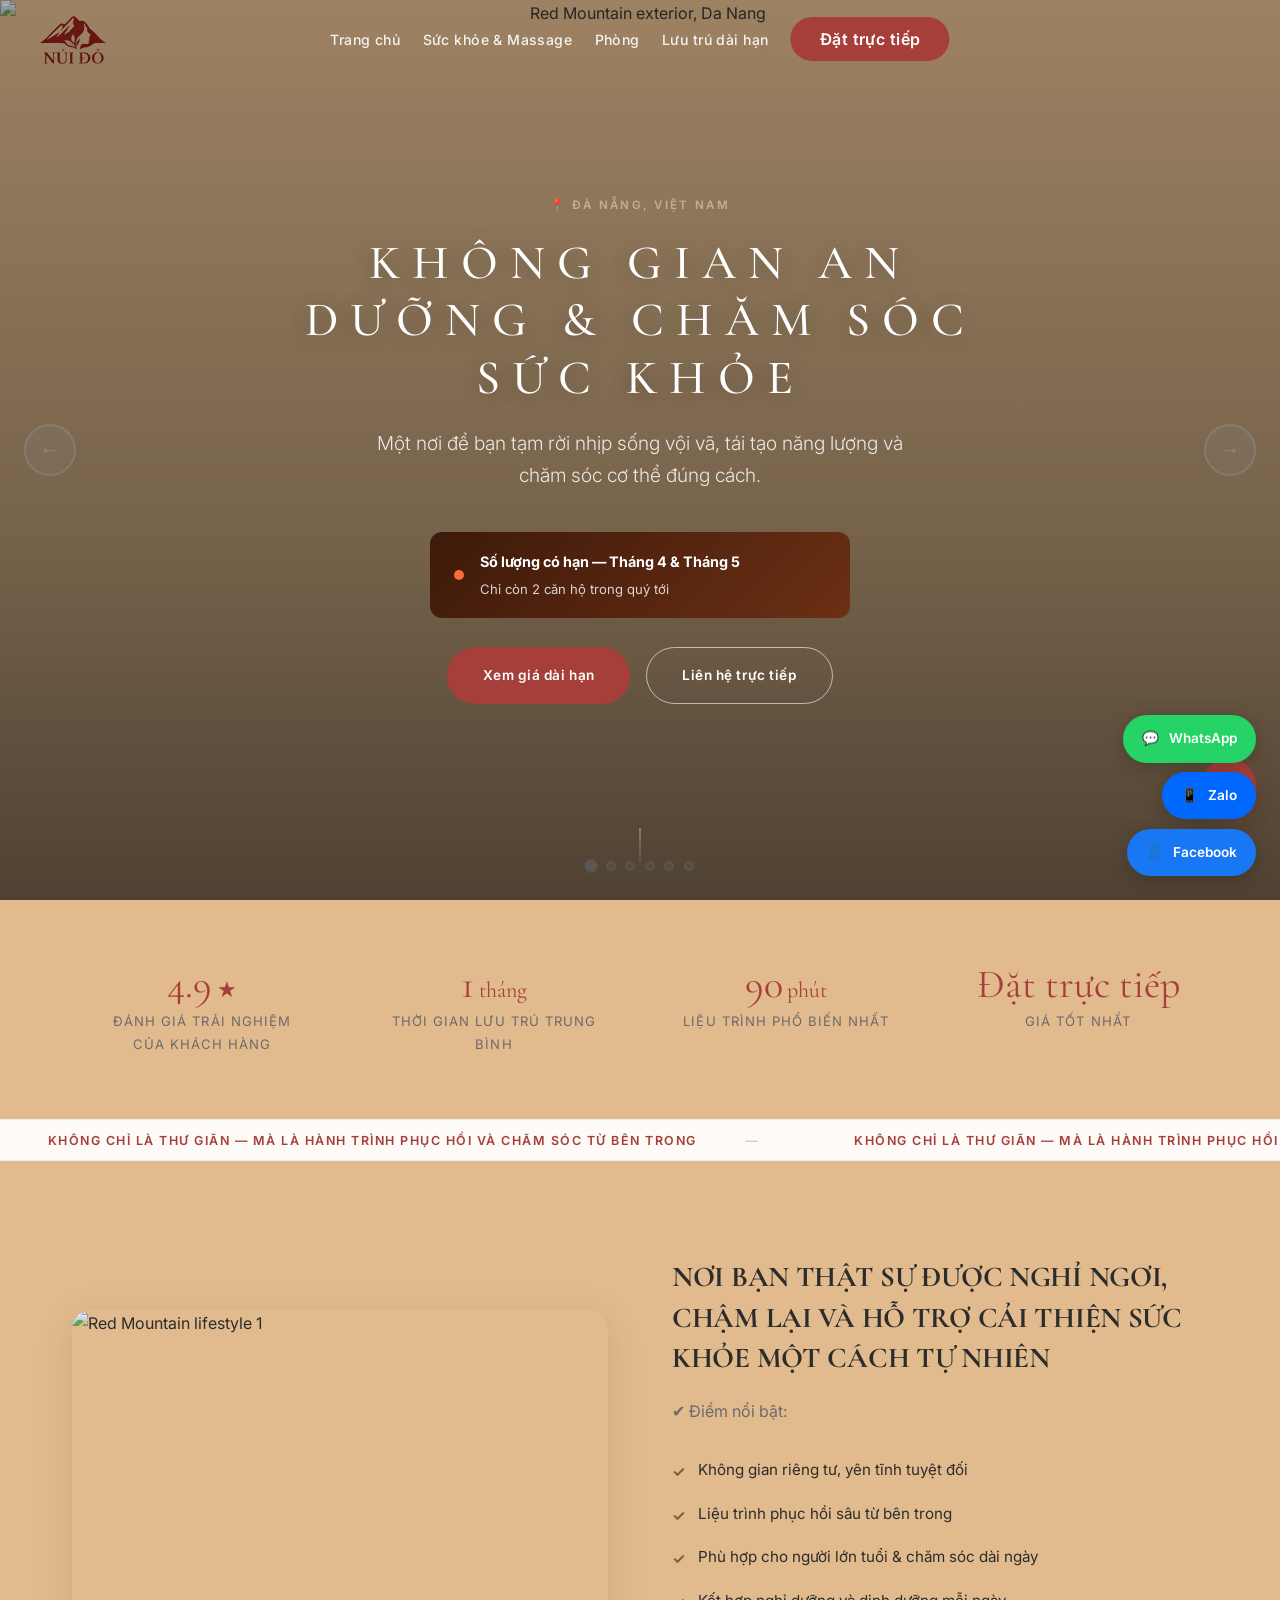
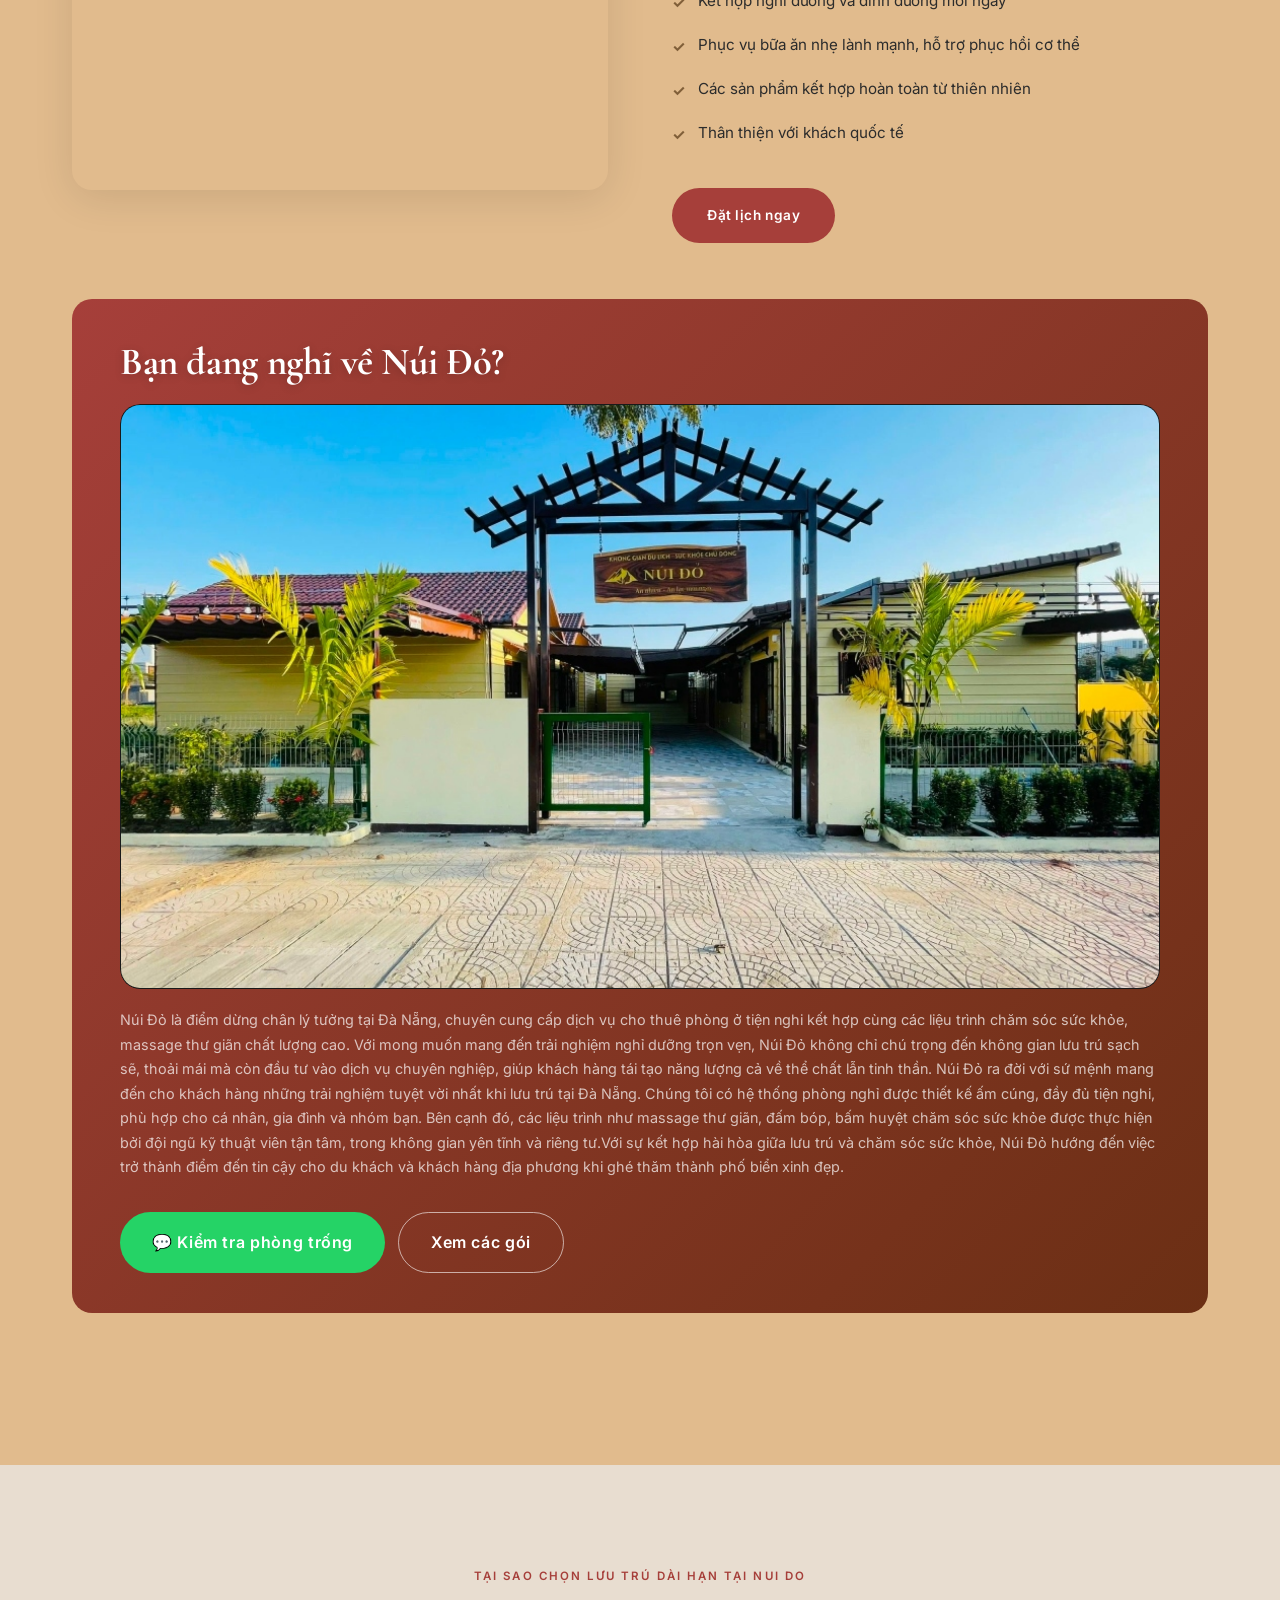
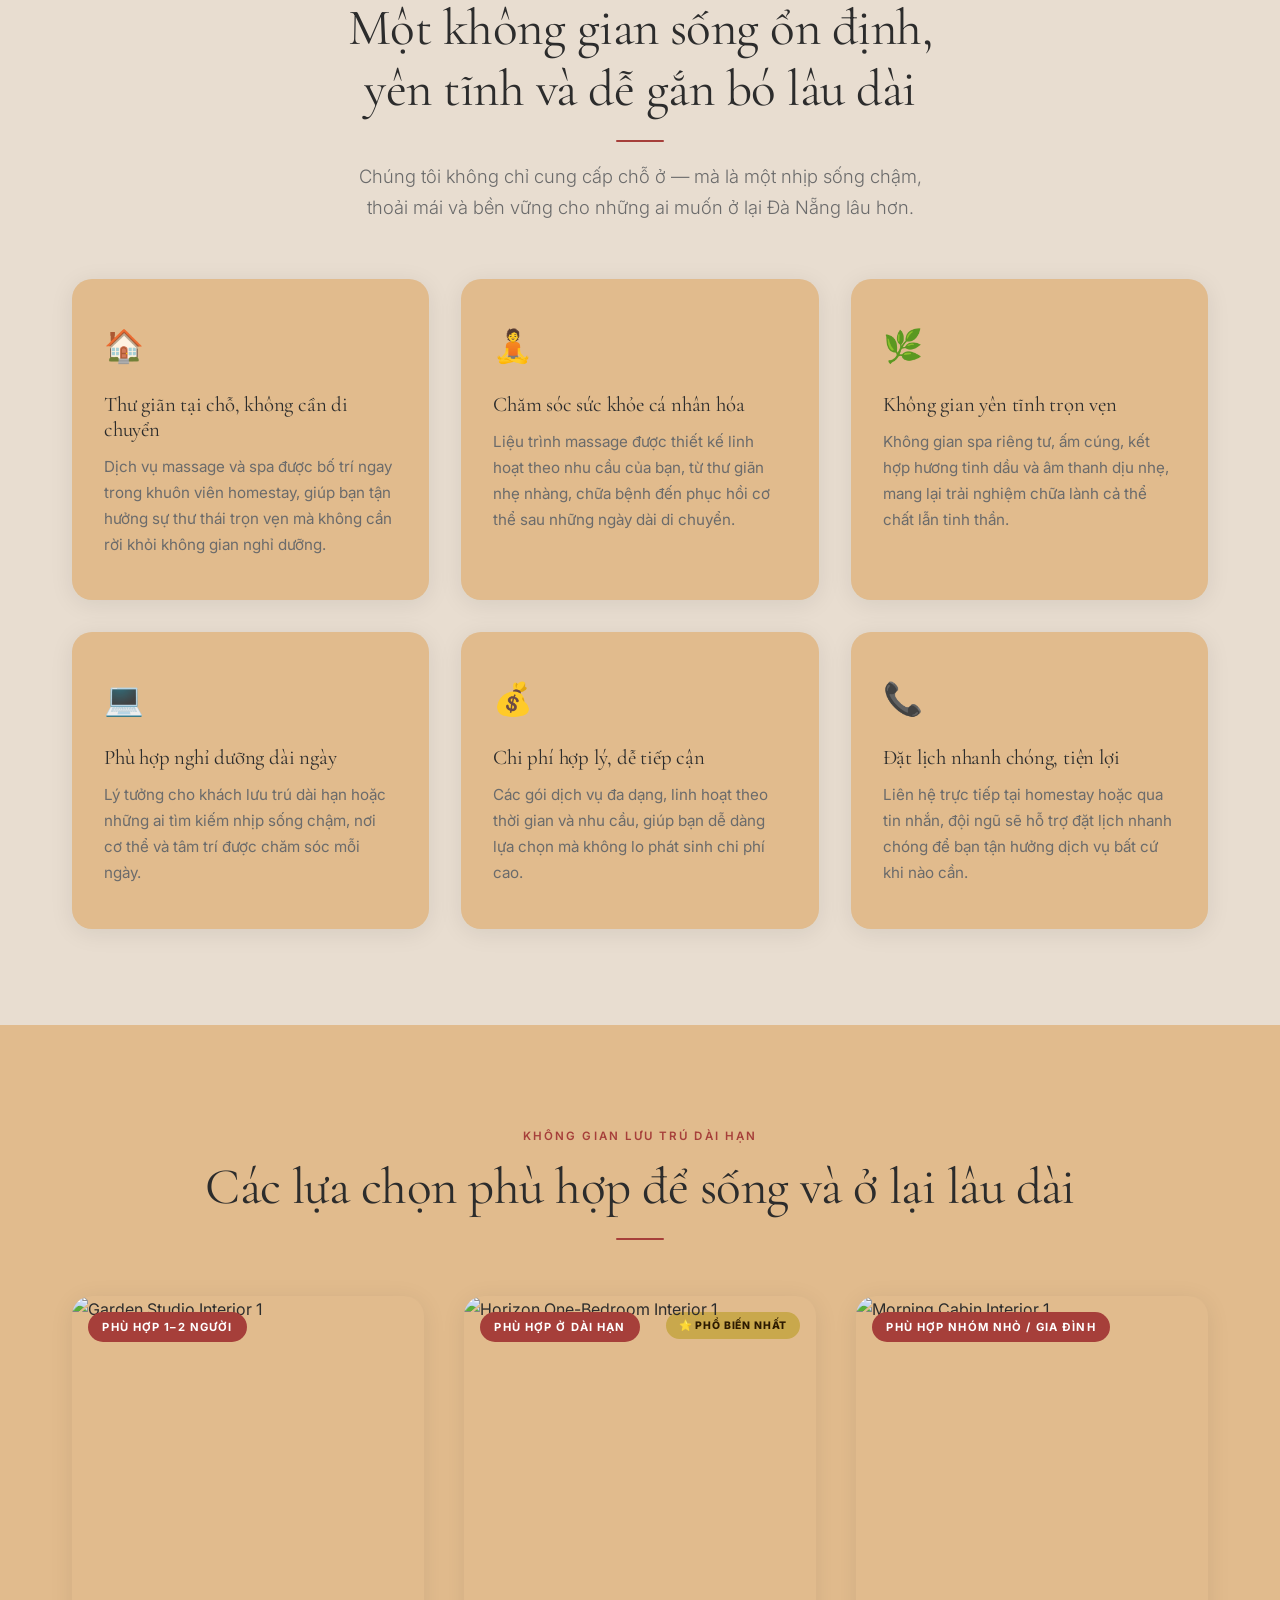
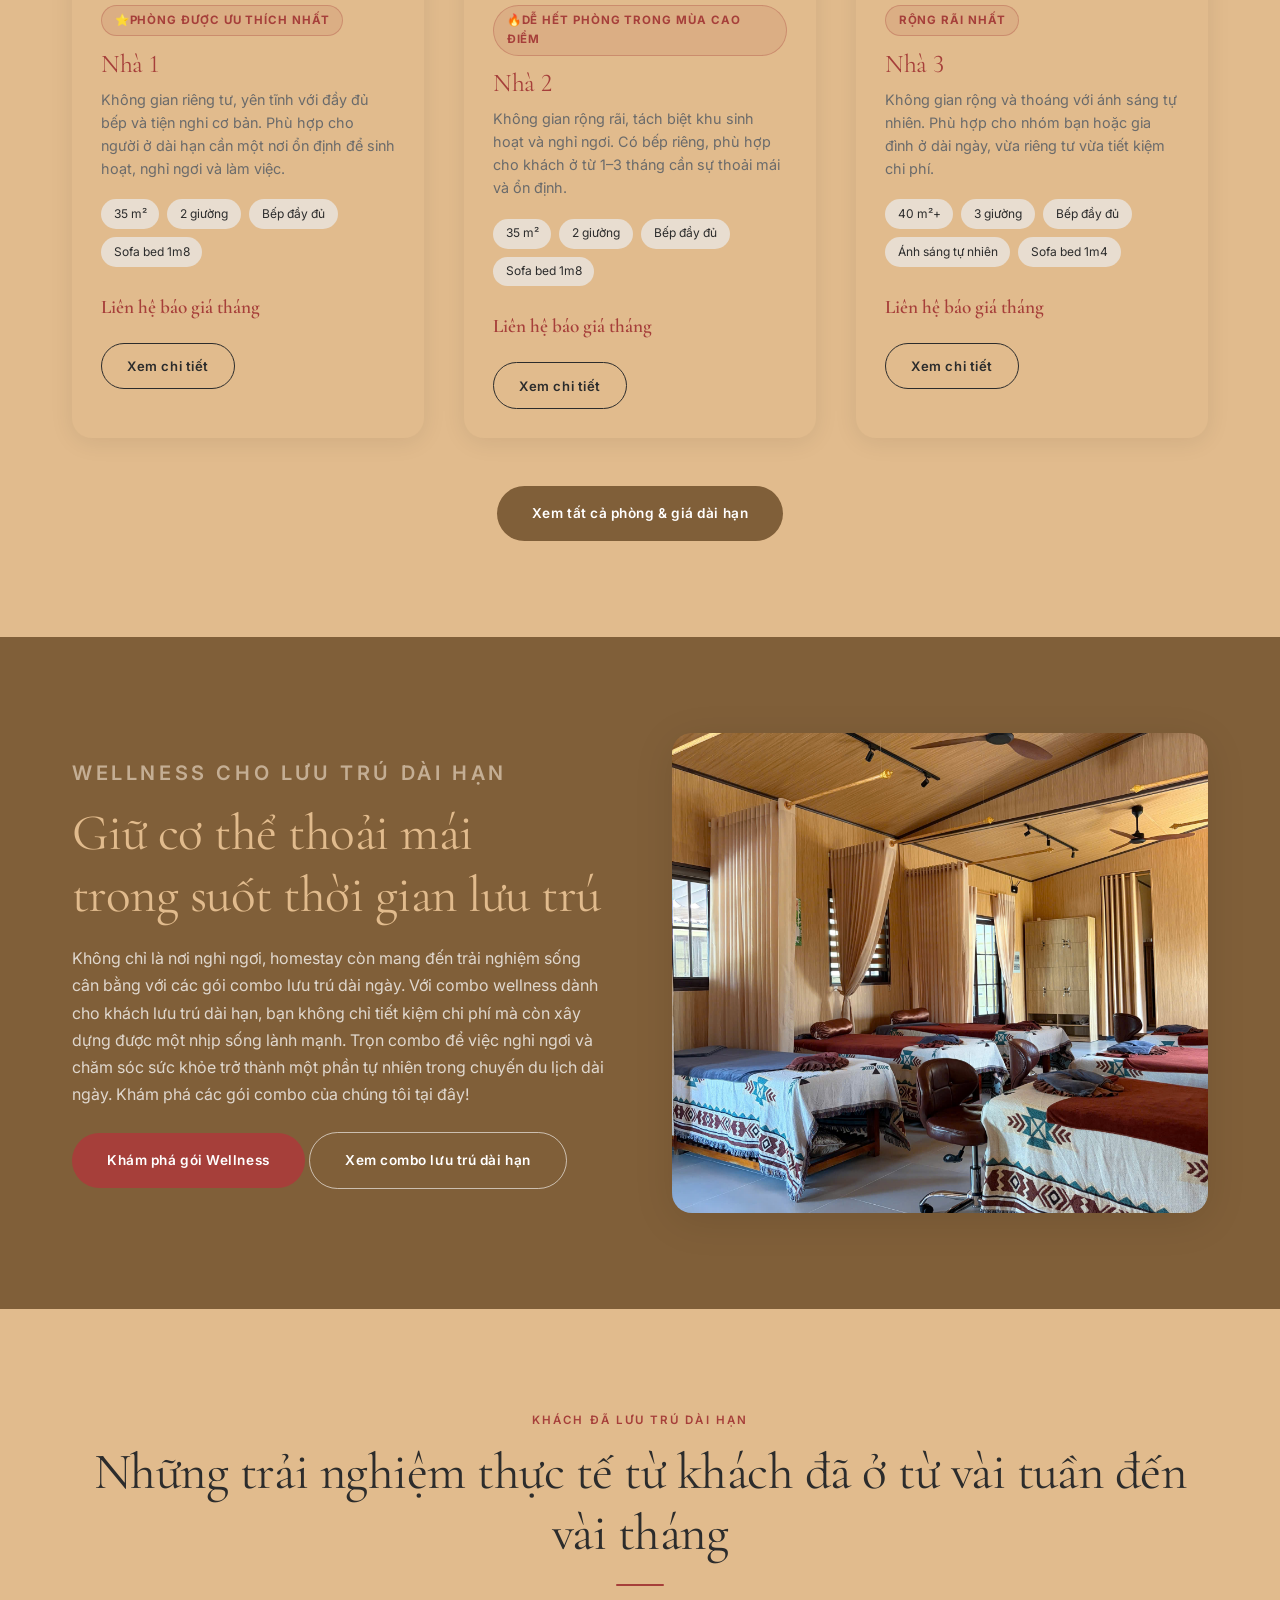
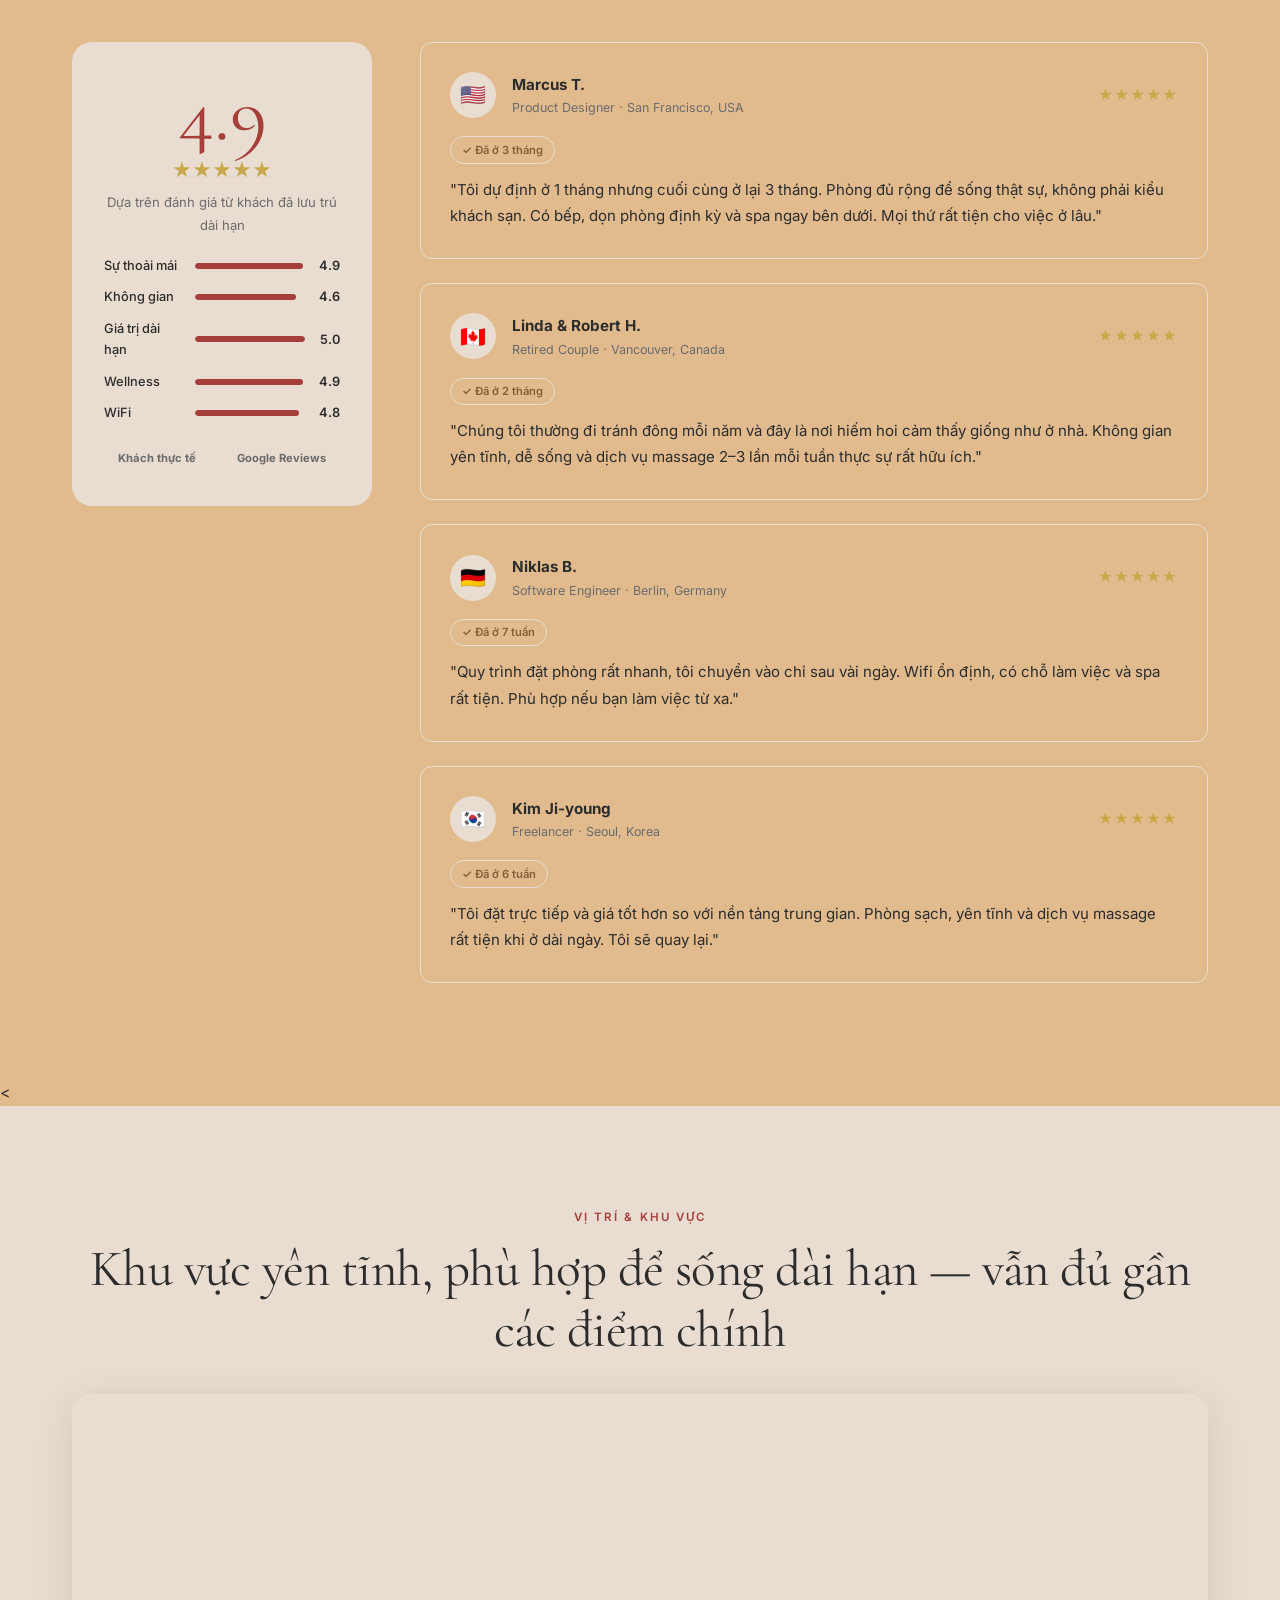
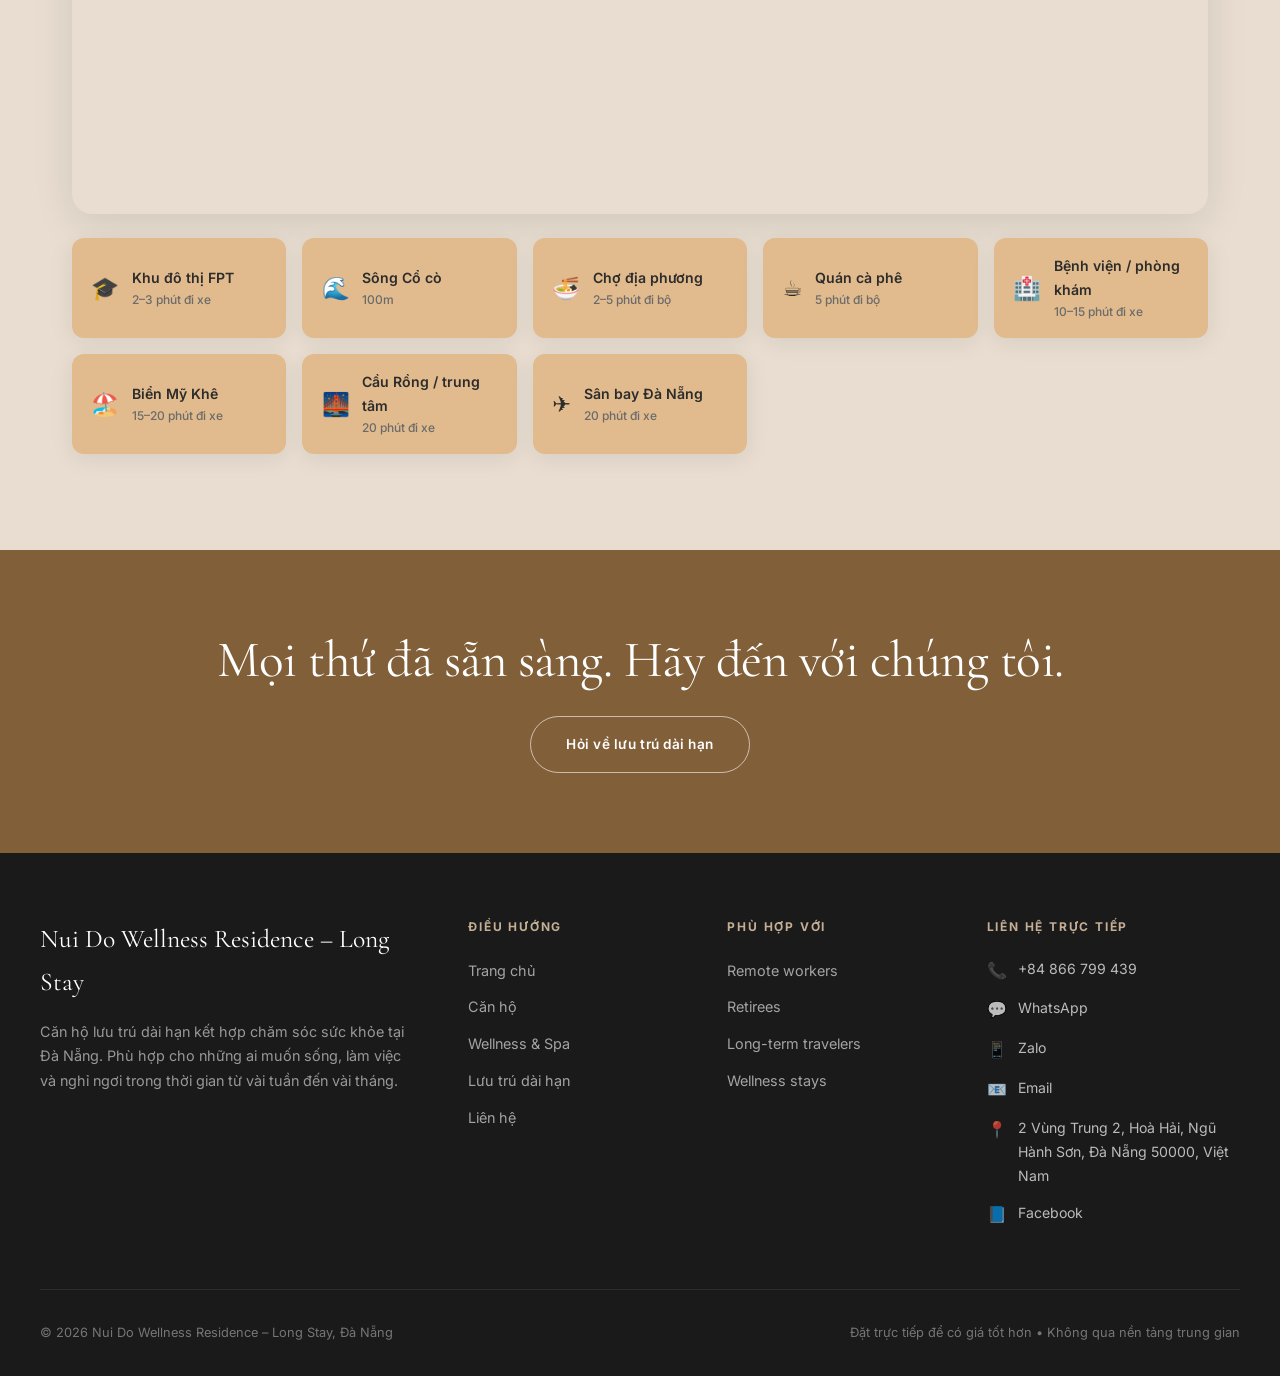
==== commit 2e6eb766: "merge update" ====
--- a/index.html
+++ b/index.html
@@ -25,7 +25,7 @@
     "description": "Căn hộ nghỉ dưỡng sức khỏe dài hạn tại Đà Nẵng, Việt Nam. Đầy đủ tiện nghi, spa tại chỗ, lưu trú 1–3 tháng.",
     "address": { "@type": "PostalAddress", "addressLocality": "Đà Nẵng", "addressCountry": "VN" },
     "telephone": "+8486699439",
-    "email": "redmountaininheart@gmail.com",
+    "email": "nuidowellness@gmail.com",
     "priceRange": "$$",
     "amenityFeature": [
       {"@type": "LocationFeatureSpecification", "name": "WiFi miễn phí", "value": true},
@@ -331,6 +331,7 @@
             <div class="room-card__badge" data-i18n="index.qszp2v">Phù hợp 1–2 người</div>
           </div>
           <div class="room-card__body">
+            <div class="urgency-badge" data-i18n="index.u6v7x8">⭐Phòng được ưu thích nhất </div>
             <h3 class="room-card__name" data-i18n="index.md7xdz">Nhà 1 </h3>
             <p class="room-card__desc" data-i18n="index.h7ka1f">
               Không gian riêng tư, yên tĩnh với đầy đủ bếp và tiện nghi cơ bản. Phù hợp cho người ở dài hạn cần một nơi
@@ -340,7 +341,7 @@
               <span class="amenity-tag" data-i18n="index.u8n7cn">35 m²</span>
               <span class="amenity-tag">2 giường</span>
               <span class="amenity-tag" data-i18n="index.eaajik">Bếp đầy đủ</span>
-              <span class="amenity-tag" data-i18n="index.t3xy68">Không gian xanh</span>
+              <span class="amenity-tag" data-i18n="index.t3xy68">Sofa bed 1m8</span>
             </div>
             <div class="room-card__price">
               <span class="price-amount" style="font-size: 1.2rem;">Liên hệ báo giá tháng</span>
@@ -358,7 +359,7 @@
             <div class="room-card__badge" data-i18n="index.p7r4z2">Phù hợp ở dài hạn</div>
           </div>
           <div class="room-card__body">
-            <div class="urgency-badge" data-i18n="index.u6v7x8">🔥 Dễ hết phòng trong mùa cao điểm</div>
+            <div class="urgency-badge" data-i18n="index.u6v7x8">🔥Dễ hết phòng trong mùa cao điểm</div>
             <h3 class="room-card__name" data-i18n="index.qu9nuo">Nhà 2</h3>
             <p class="room-card__desc" data-i18n="index.2udsvm">
               Không gian rộng rãi, tách biệt khu sinh hoạt và nghỉ ngơi. Có bếp riêng, phù hợp cho khách ở
@@ -385,6 +386,7 @@
             <div class="room-card__badge">Phù hợp nhóm nhỏ / gia đình</div>
           </div>
           <div class="room-card__body">
+            <div class="urgency-badge" data-i18n="index.u6v7x8">Rộng rãi nhất</div>
             <h3 class="room-card__name">Nhà 3</h3>
             <p class="room-card__desc">
               Không gian rộng và thoáng với ánh sáng tự nhiên. Phù hợp cho nhóm bạn hoặc gia đình ở dài ngày, vừa riêng
@@ -407,13 +409,13 @@
           </div>
         </article>
 
-      </div>
-
-      <div style="text-align:center; margin-top: 3rem;">
-        <a href="pages/rooms.html" class="btn btn--forest" data-i18n="index.lymwsr">
-          Xem tất cả phòng & giá dài hạn
-        </a>
-      </div>
+    </div>
+
+    <div style="text-align:center; margin-top: 3rem;">
+      <a href="pages/rooms.html" class="btn btn--forest" data-i18n="index.lymwsr">
+        Xem tất cả phòng & giá dài hạn
+      </a>
+    </div>
     </div>
   </section>
   <!-- ========== WELLNESS PREVIEW ========== -->
@@ -749,7 +751,7 @@
             <span class="ic">📱</span><span>Zalo</span>
           </a>
 
-          <a href="mailto:redmountaininheart@gmail.com" class="footer__contact-item"
+          <a href="mailto:nuidowellness@gmail.com" class="footer__contact-item"
             style="color: inherit; text-decoration: none;">
             <span class="ic">📧</span><span>Email</span>
           </a>
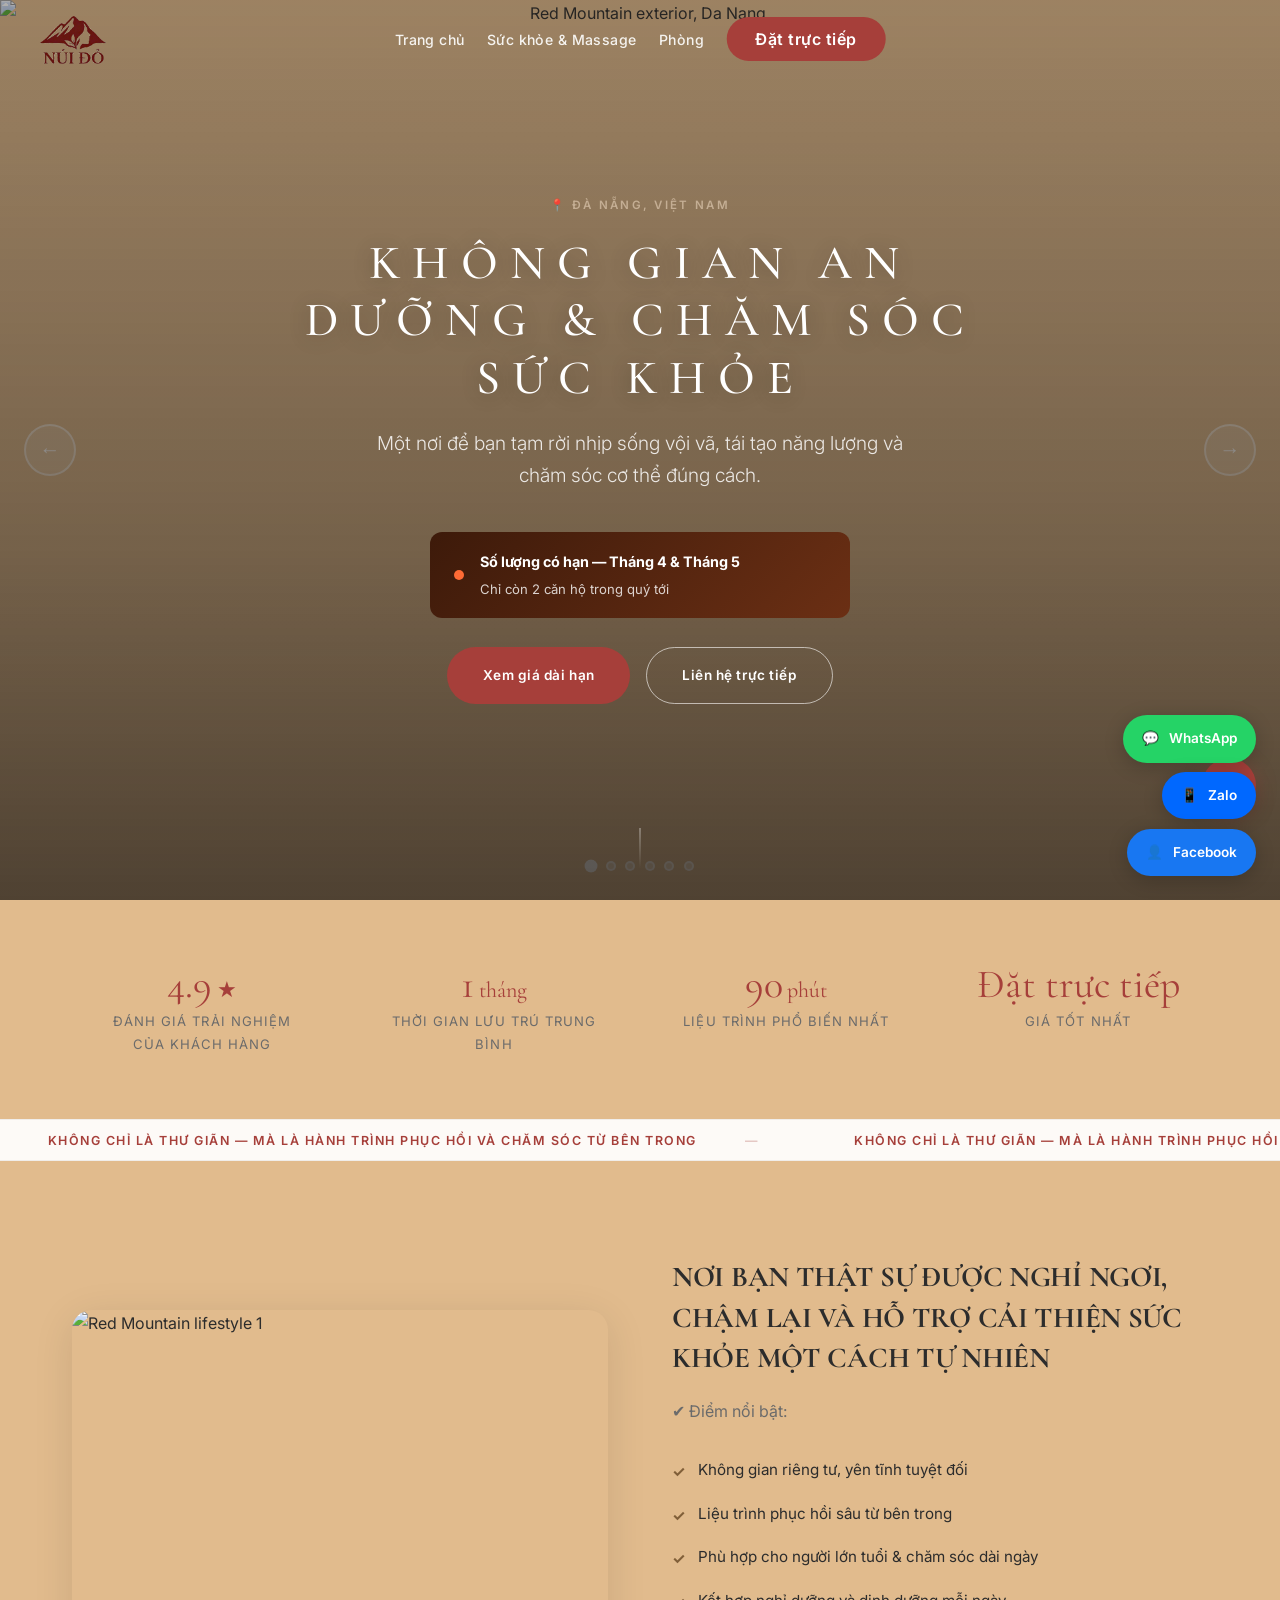
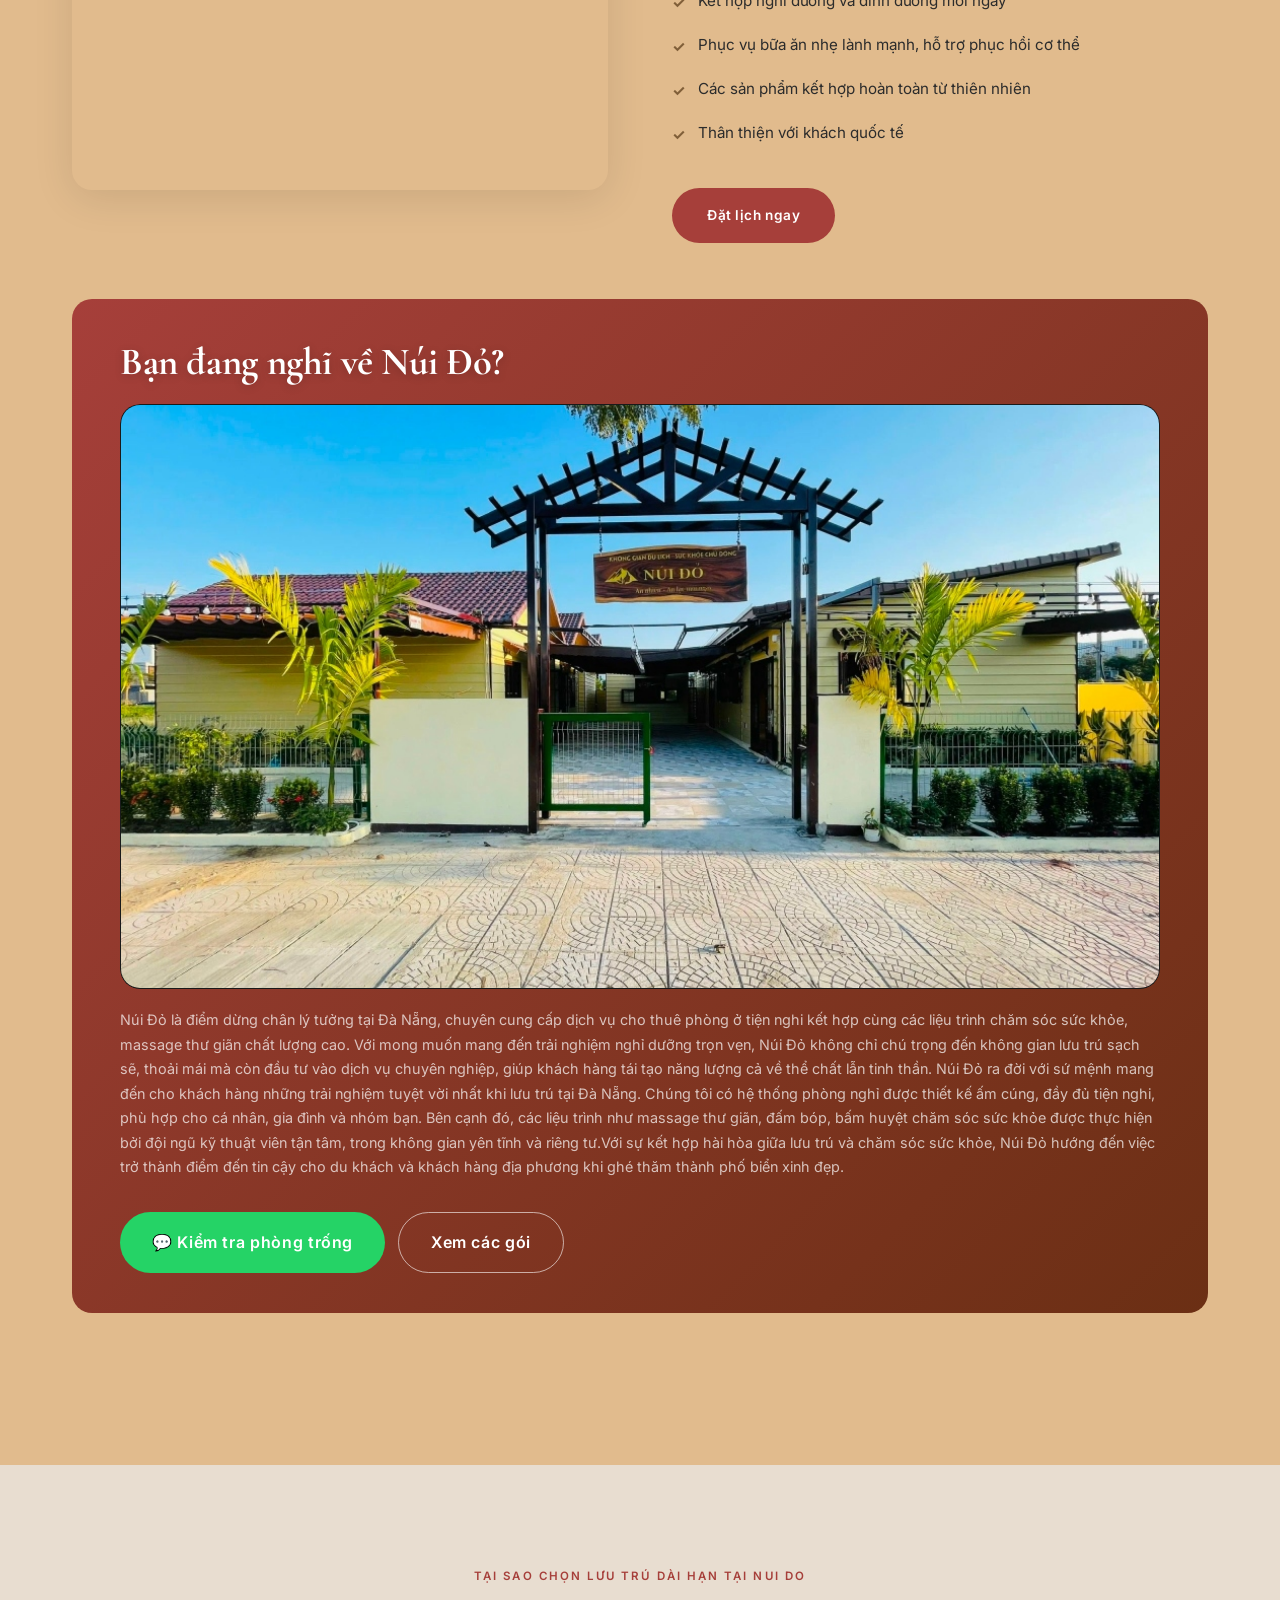
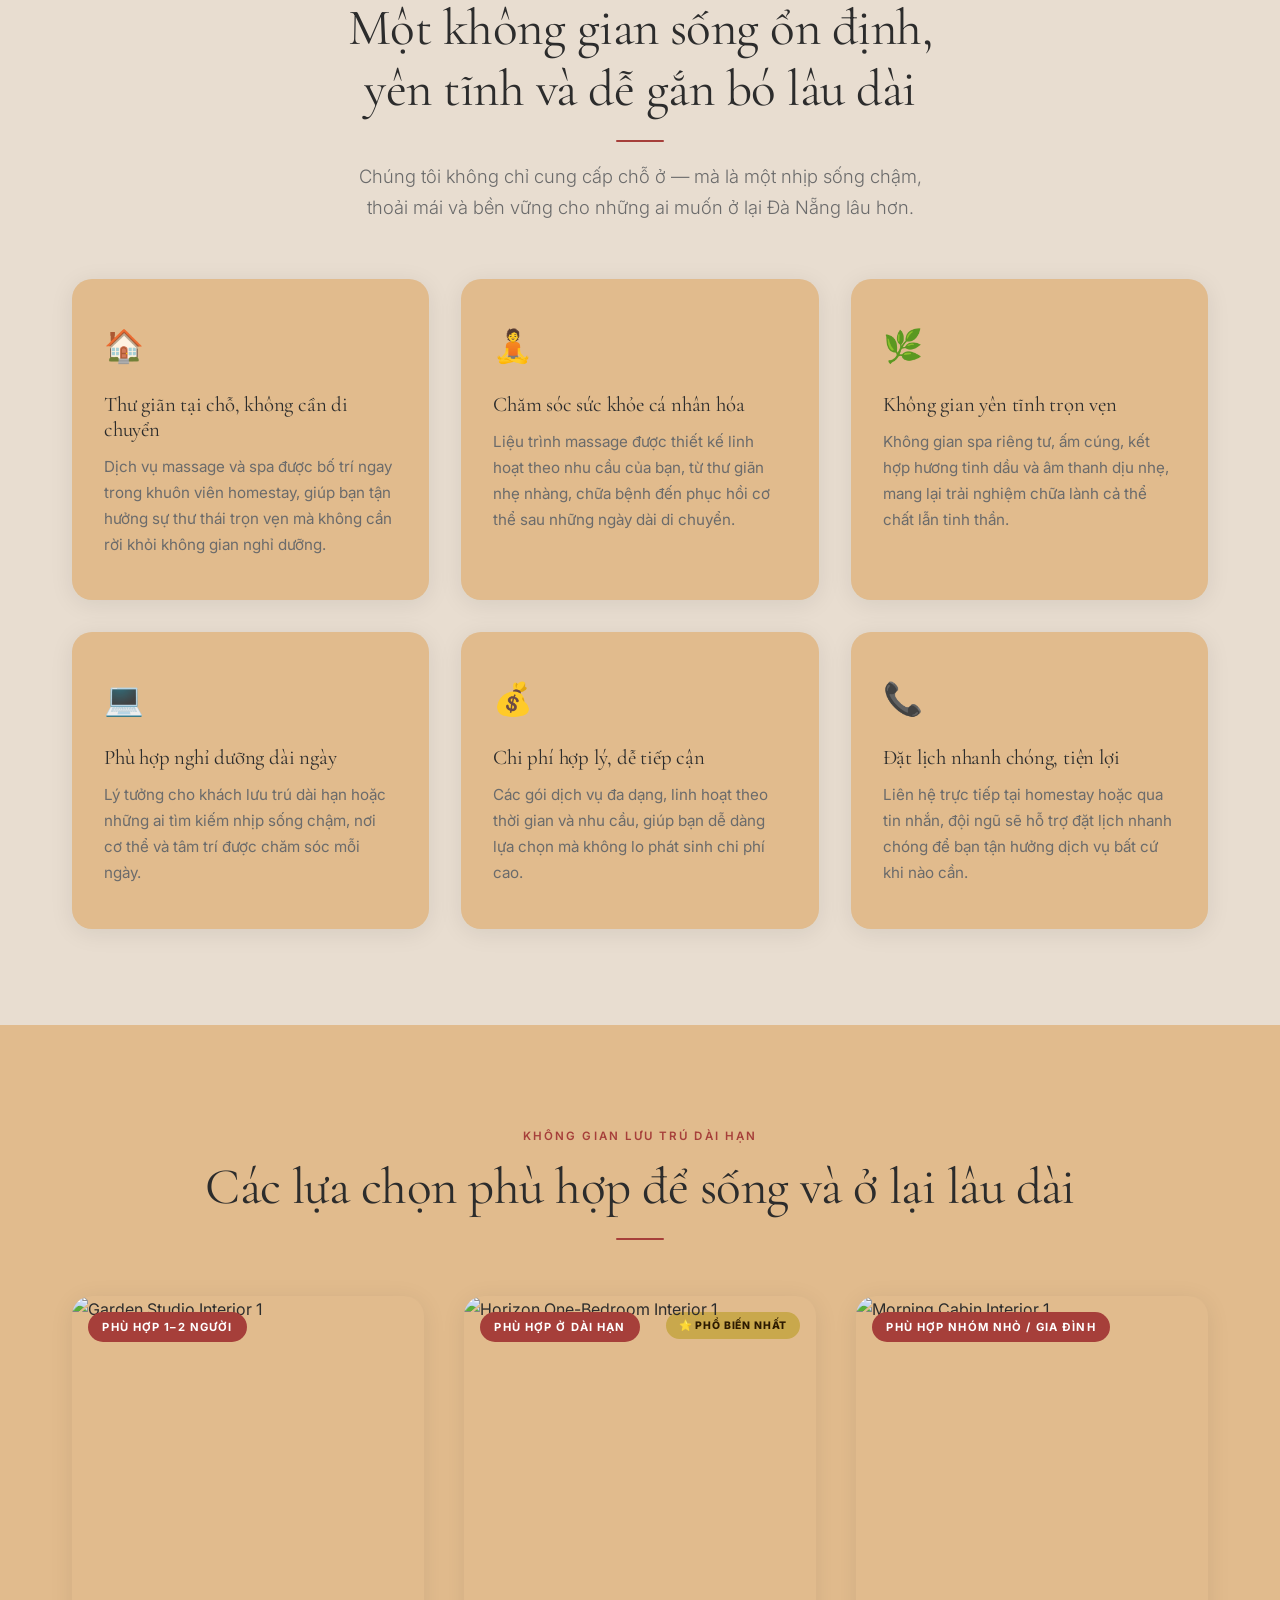
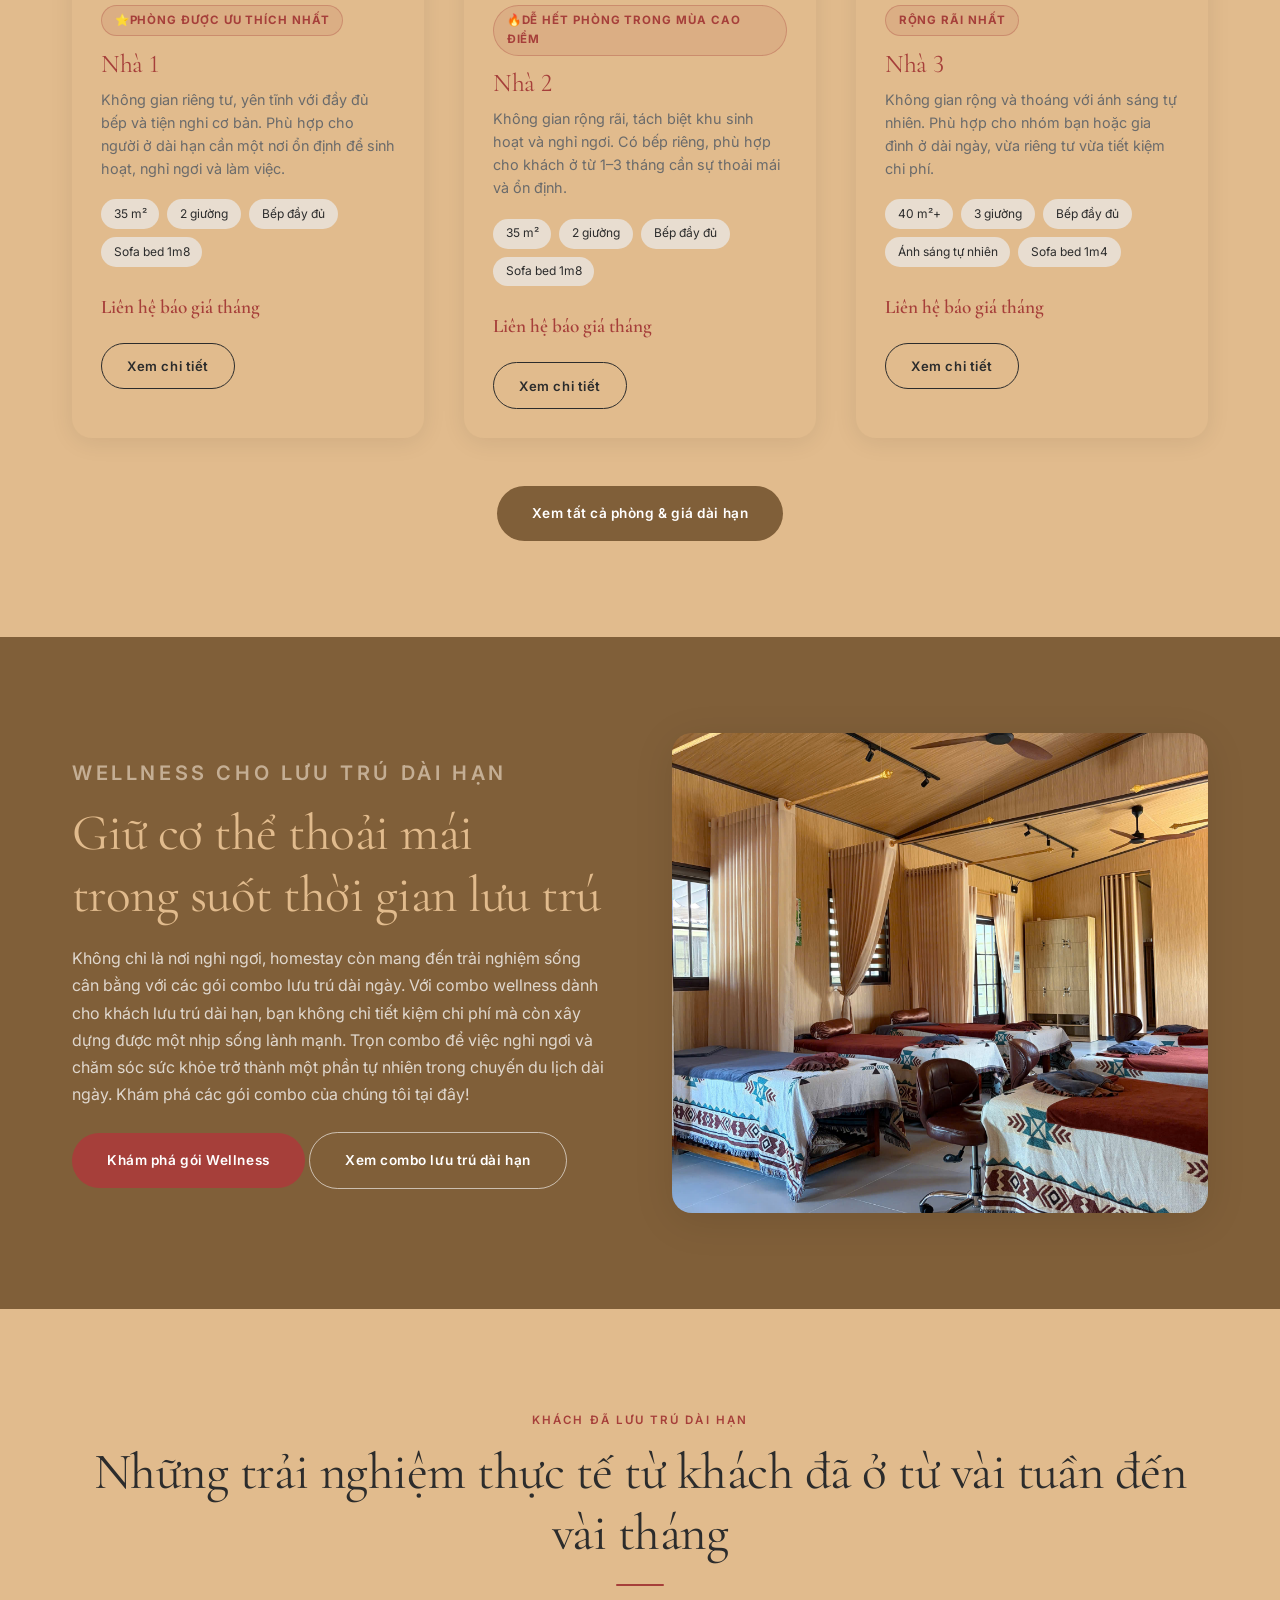
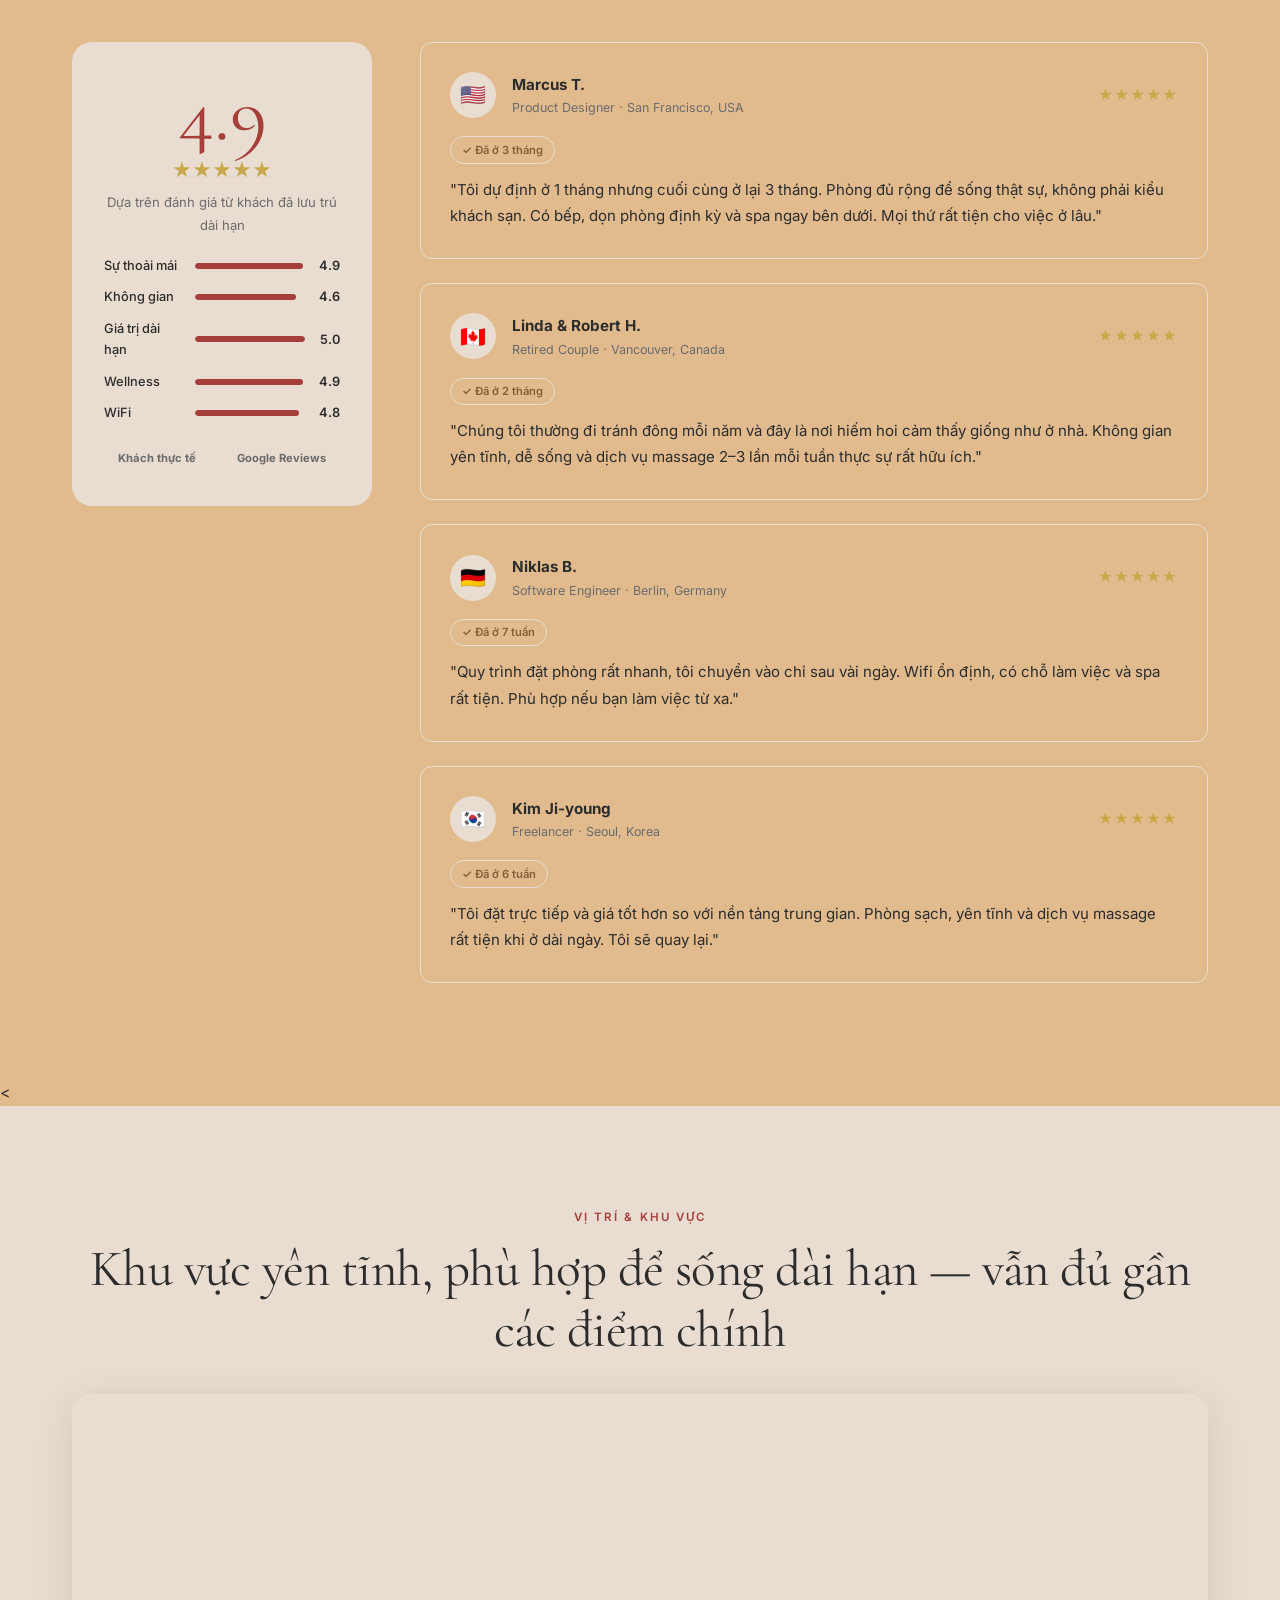
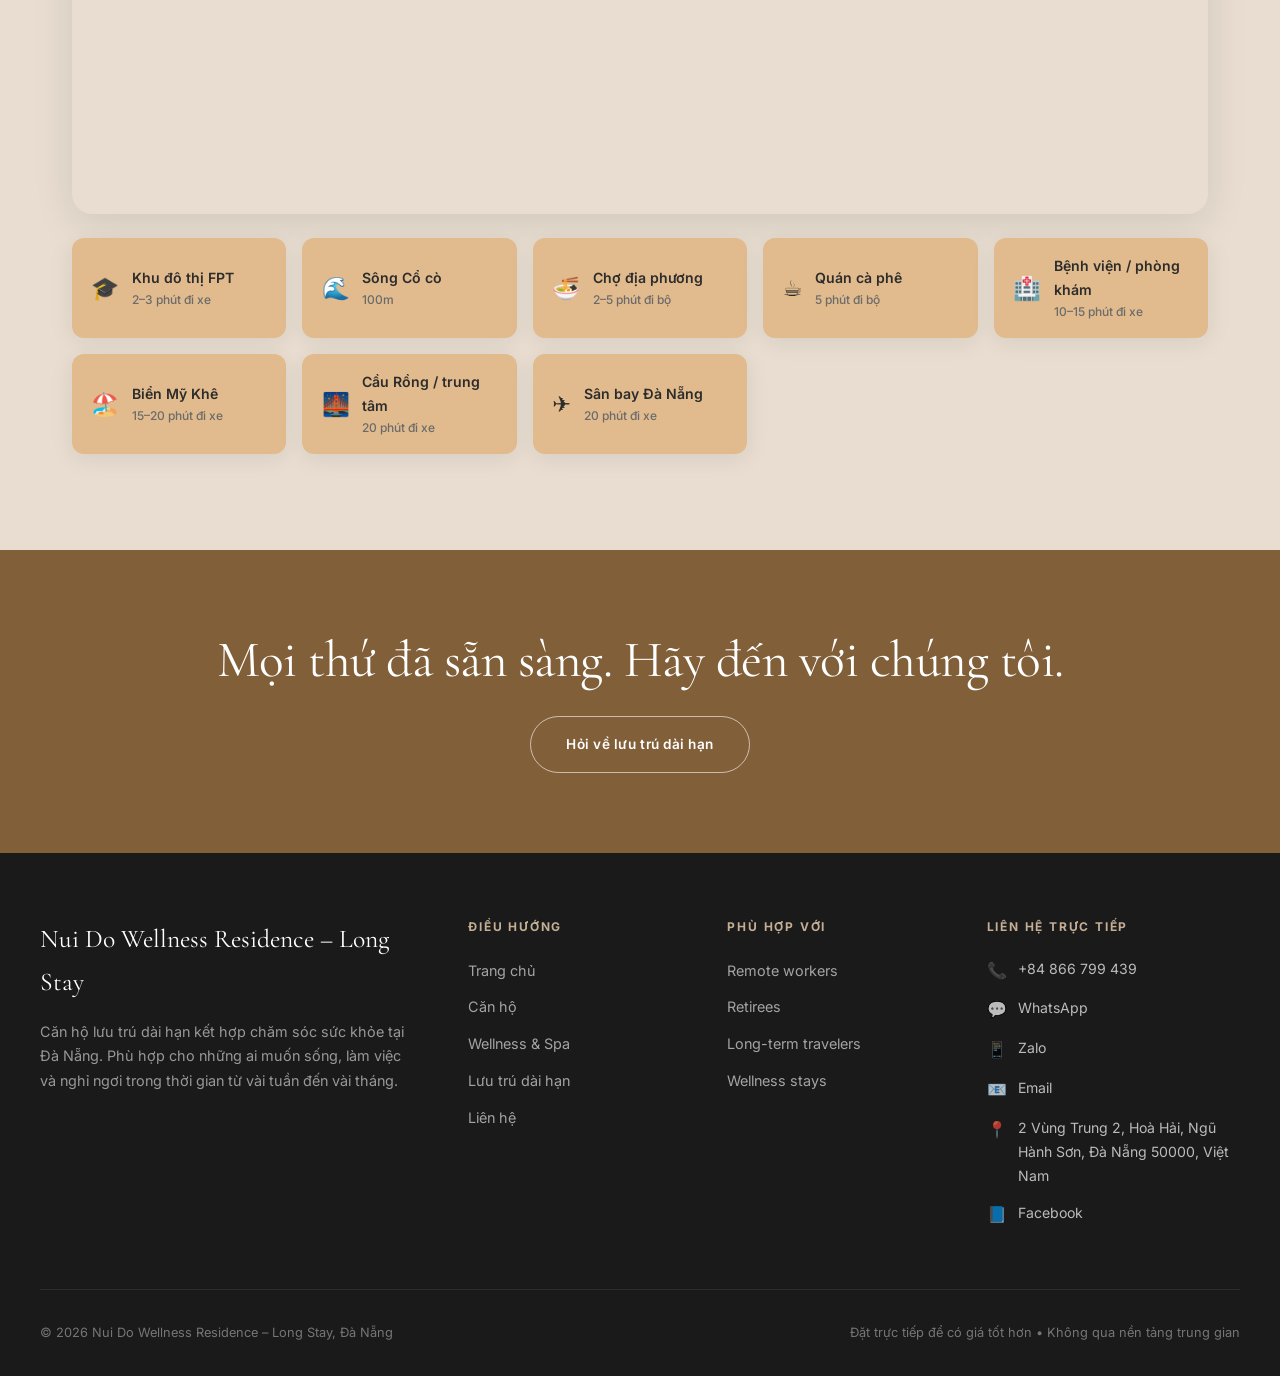
==== commit 202152d7: "remove longstay" ====
--- a/index.html
+++ b/index.html
@@ -74,7 +74,6 @@
       <li><a href="index.html" data-i18n="nav.home">Trang chủ</a></li>
       <li><a href="pages/wellness.html" data-i18n="nav.wellness">Sức khỏe &amp; Massage</a></li>
       <li><a href="pages/rooms.html" data-i18n="nav.rooms">Phòng</a></li>
-      <li><a href="pages/long-stay.html" data-i18n="nav.longstay">Lưu trú dài hạn</a></li>
       <li><a href="pages/contact.html" class="nav__cta" data-i18n="nav.book">Đặt trực tiếp</a></li>
     </ul>
 
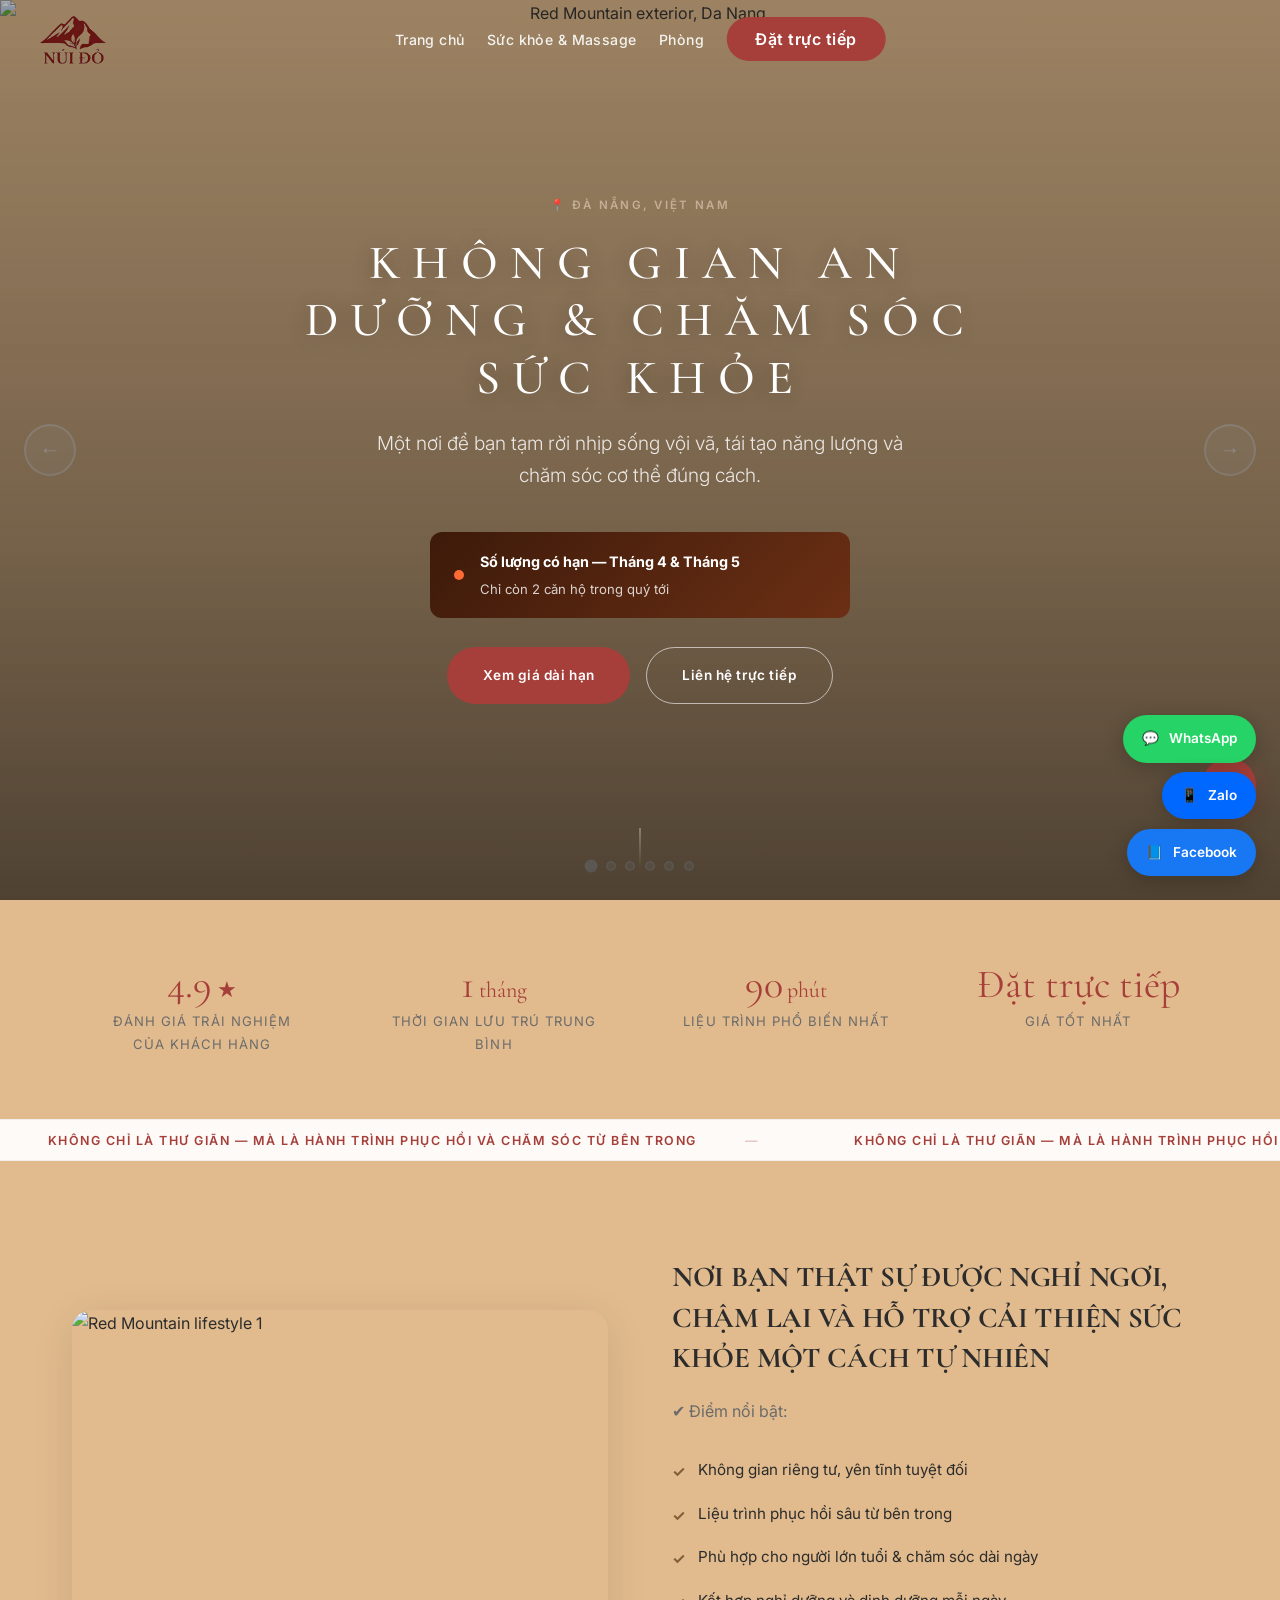
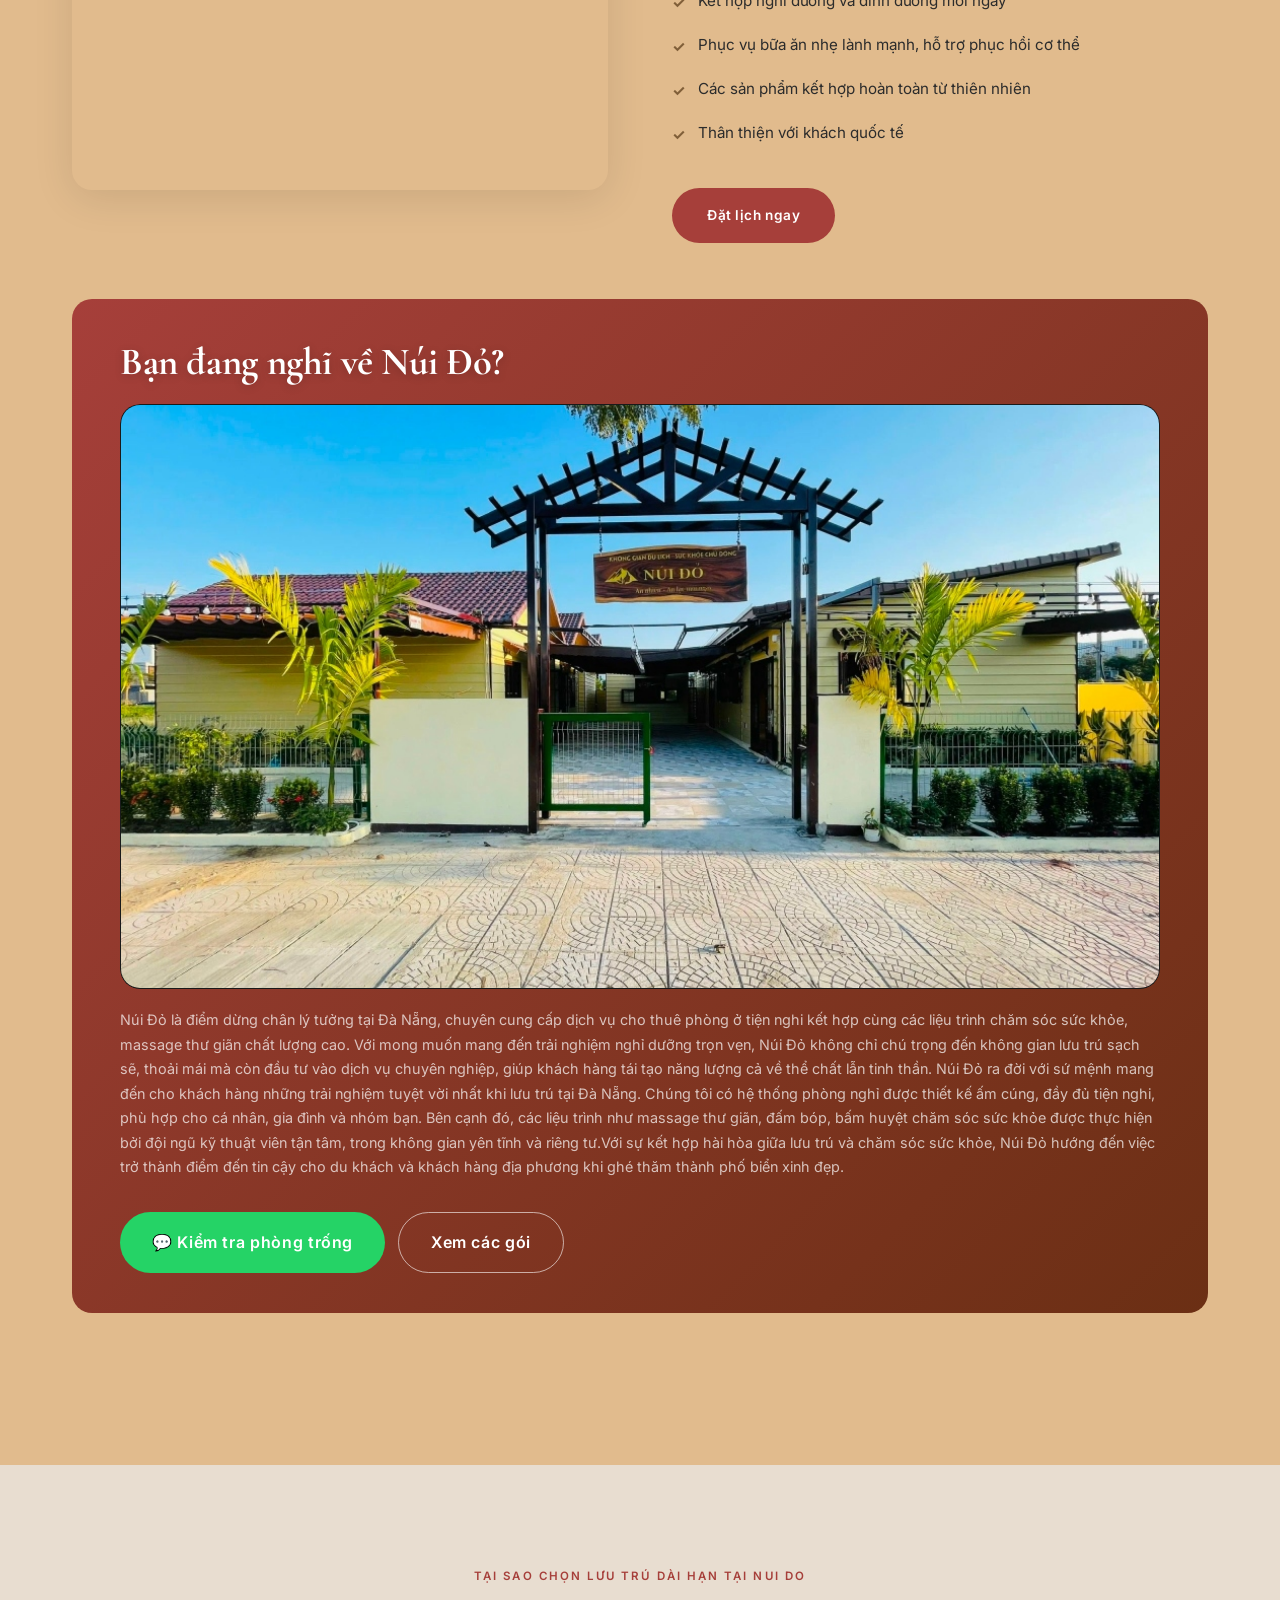
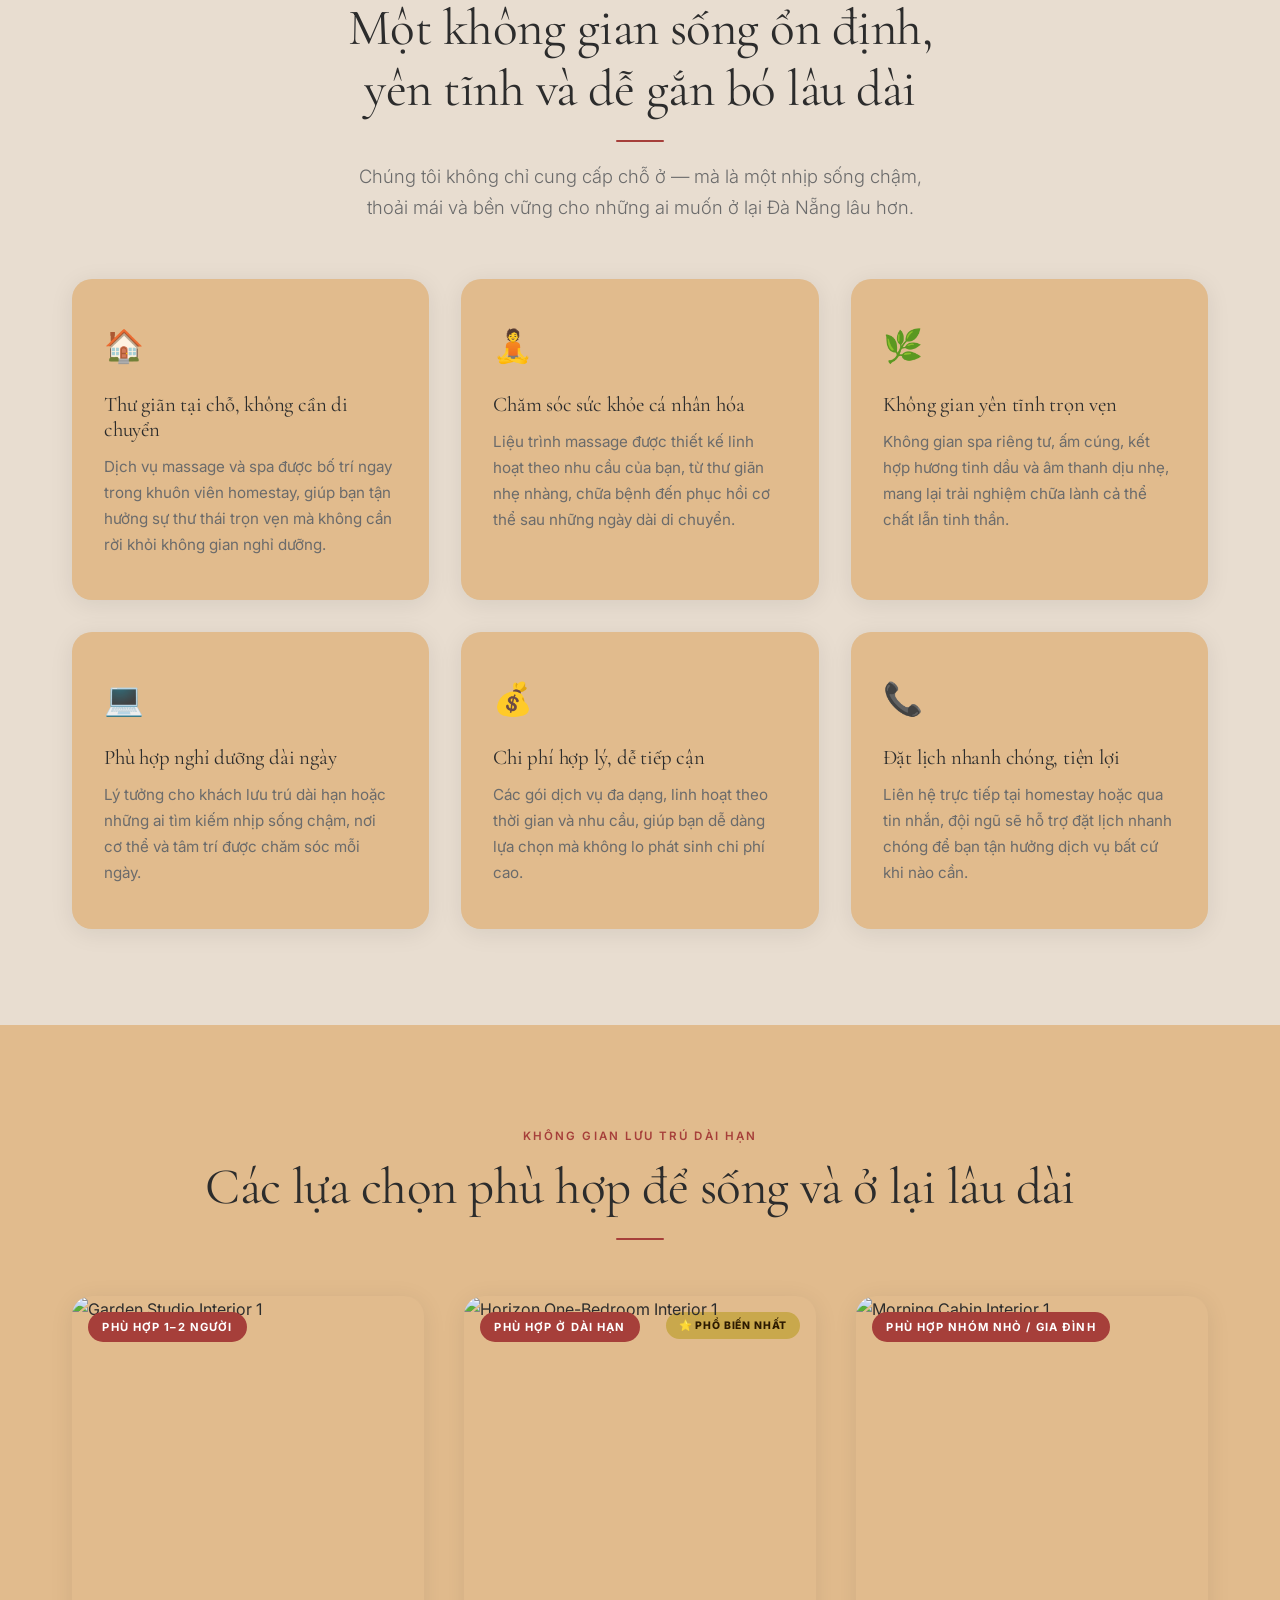
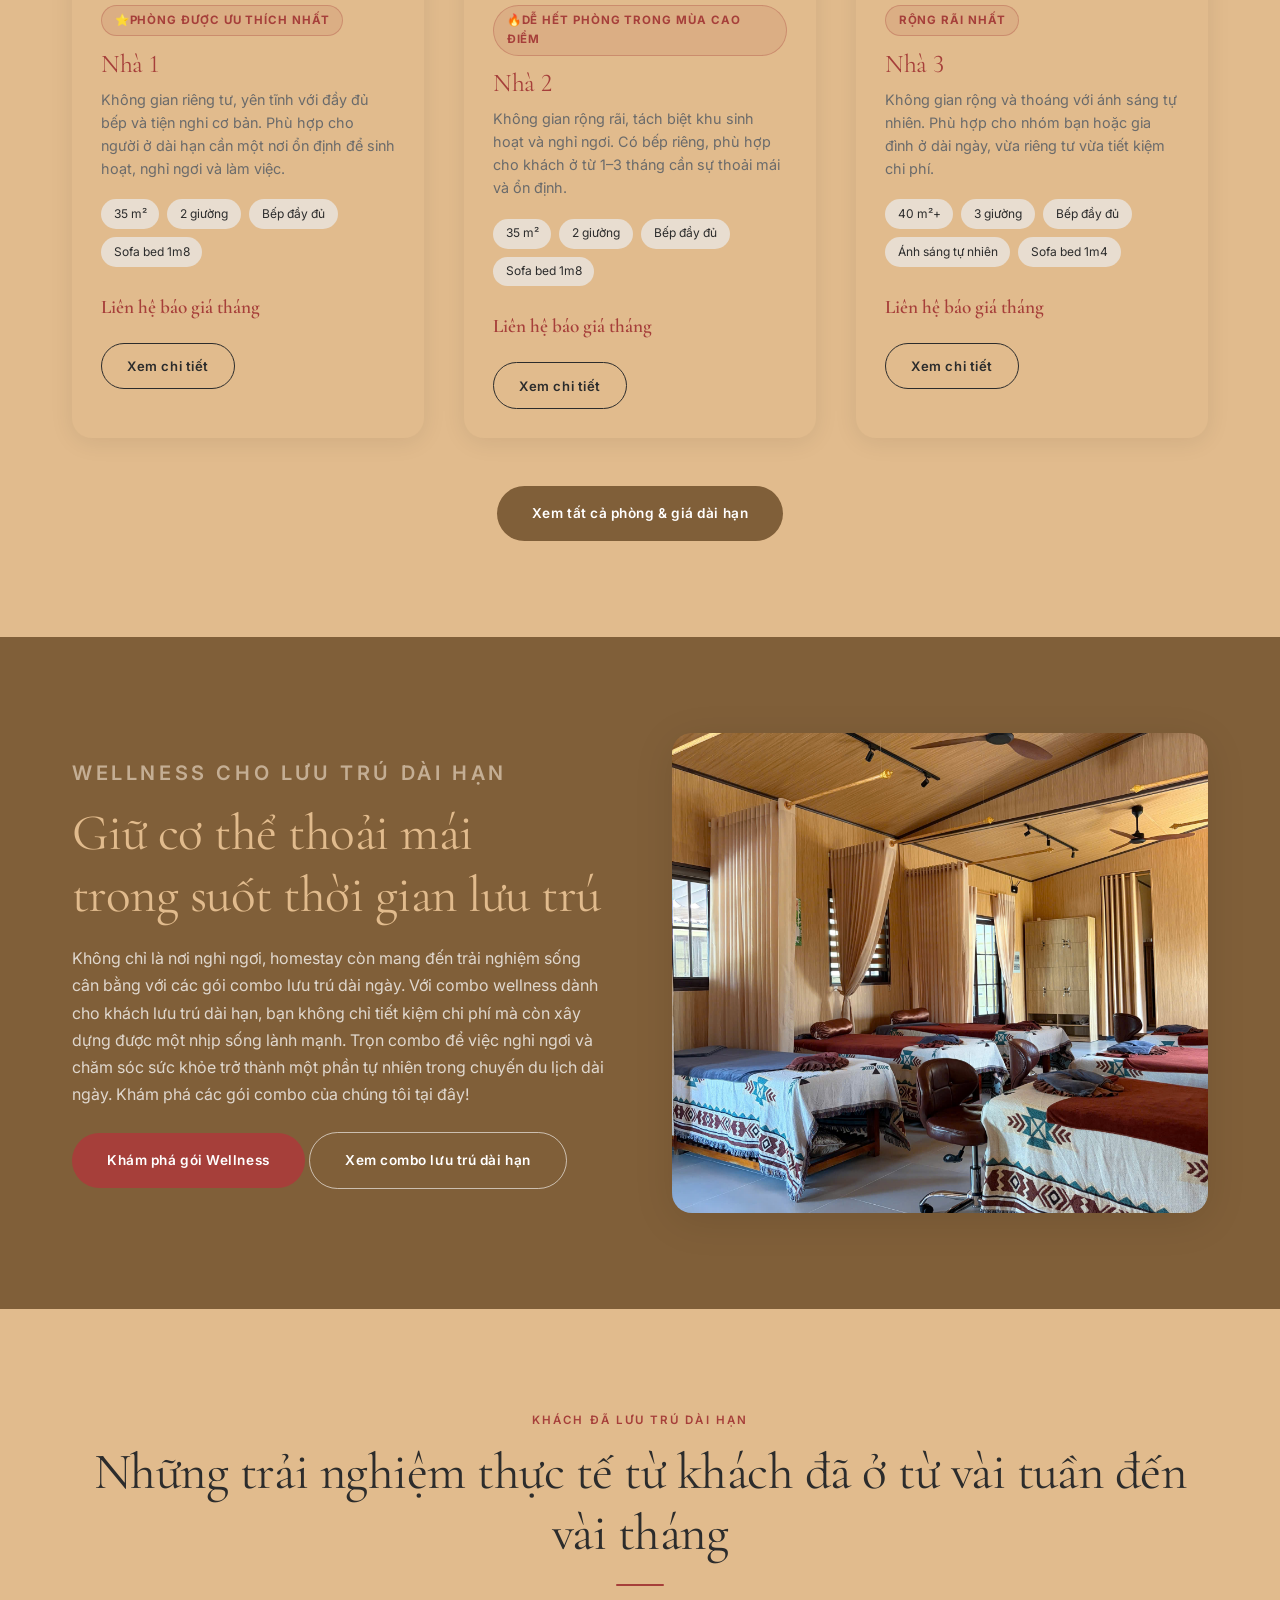
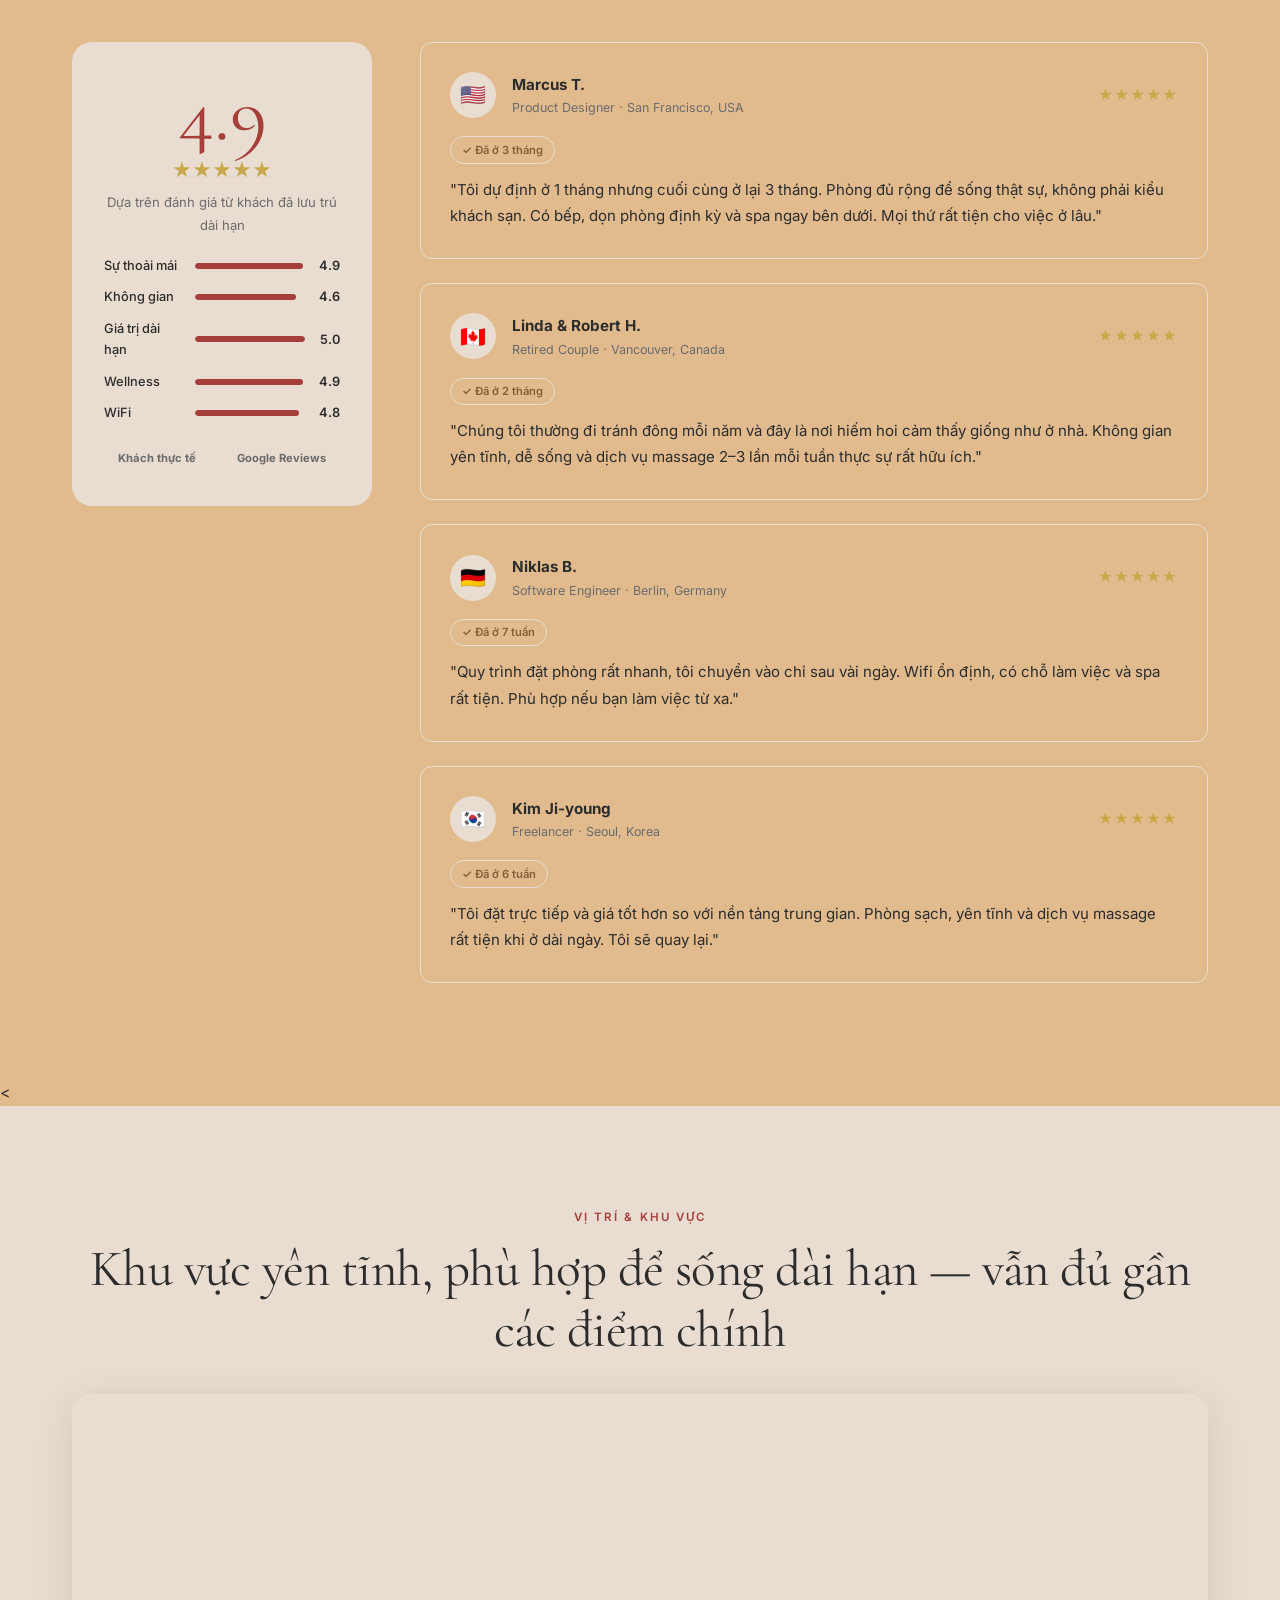
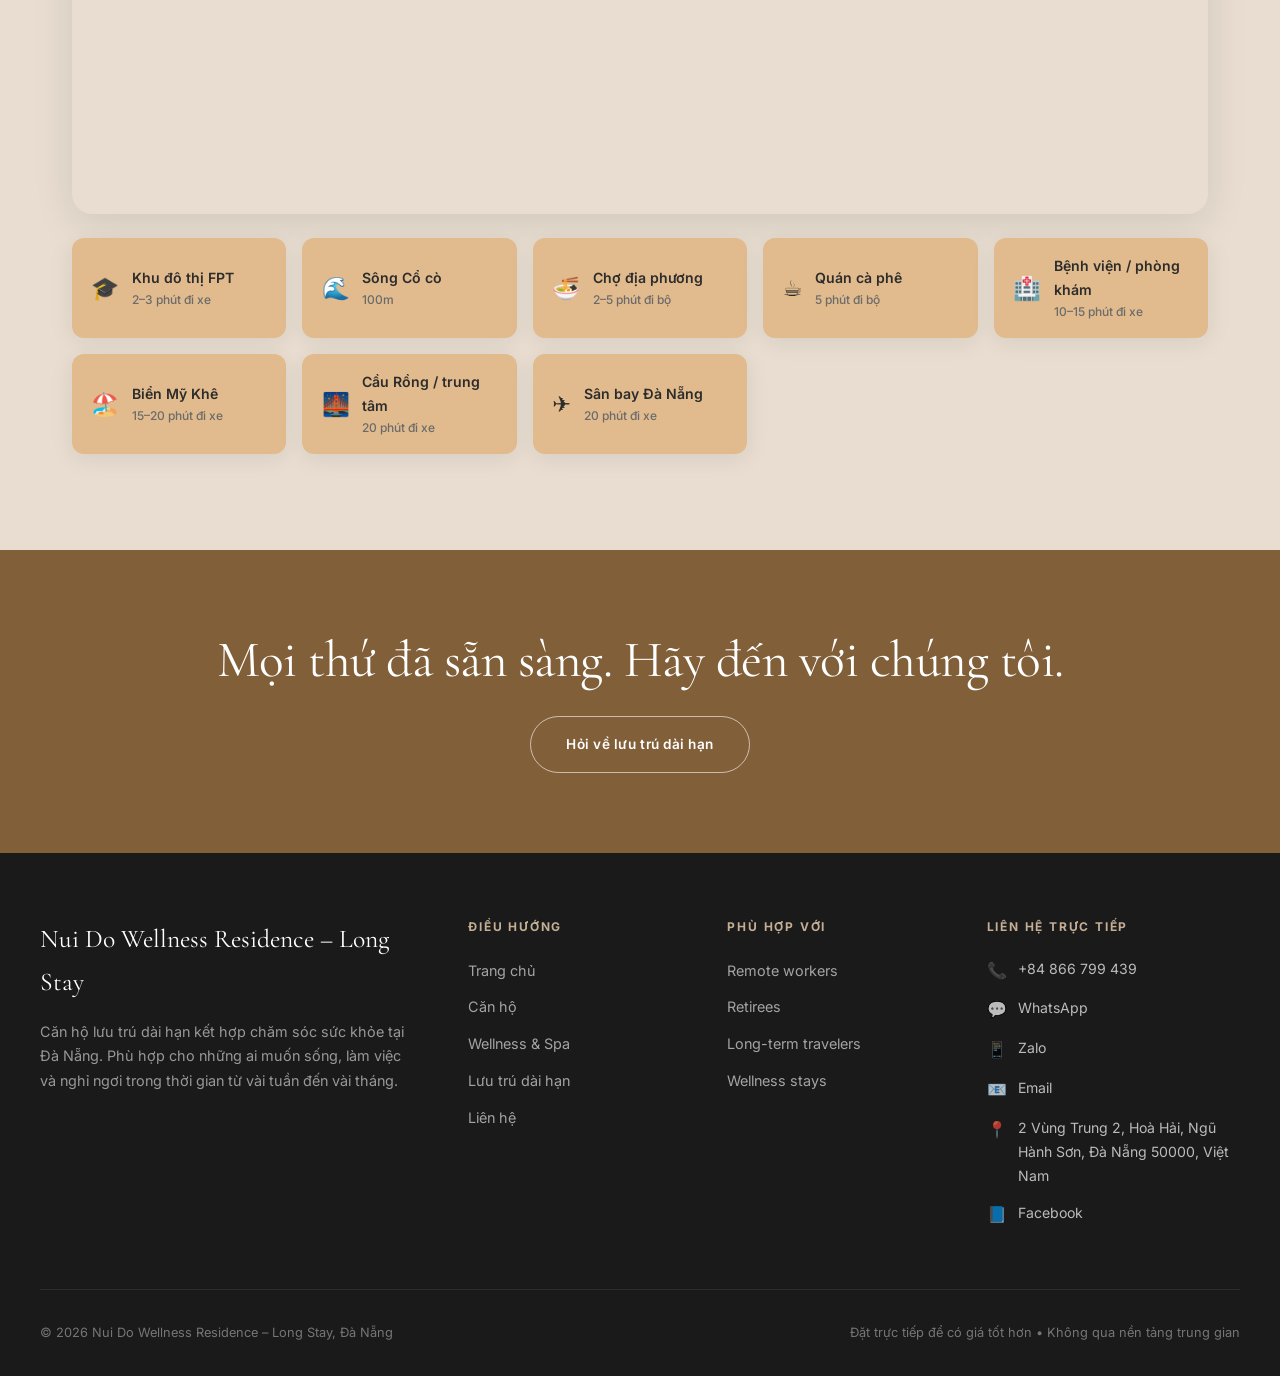
==== commit 6d639391: "feat: add Facebook contact widget and mobile optimization" ====
--- a/index.html
+++ b/index.html
@@ -760,7 +760,7 @@
             <span class="ic">📍</span><span>2 Vùng Trung 2, Hoà Hải, Ngũ Hành Sơn, Đà Nẵng 50000, Việt Nam</span>
           </a>
 
-          <a href="https://www.facebook.com/share/1BjeitGon8/?mibextid=wwXIfr" target="_blank" rel="noopener"
+          <a href="https://www.facebook.com/profile.php?id=61582163267317" target="_blank" rel="noopener"
             class="footer__contact-item" style="color: inherit; text-decoration: none;">
             <span class="ic">📘</span><span>Facebook</span>
           </a>
@@ -774,14 +774,17 @@
       </div>
     </footer>
 
-    <!-- STICKY CTA (desktop) -->
+    <!-- STICKY CTA -->
     <div class="sticky-cta">
-      <a href="#" href="https://wa.me/8486699439" target="_blank" rel="noopener" class="sticky-wa"
+      <a href="https://wa.me/8486699439" target="_blank" rel="noopener" class="sticky-wa"
         data-i18n="index.6egub9">
         💬 <span class="label" data-i18n="index.g18399">WhatsApp</span>
       </a>
       <a href="https://zalo.me/086699439" target="_blank" rel="noopener" class="sticky-zalo" data-i18n="index.jtt1gg">
         📱 <span class="label" data-i18n="index.l39yg1">Zalo</span>
+      </a>
+      <a href="https://www.facebook.com/profile.php?id=61582163267317" target="_blank" rel="noopener" class="sticky-fb">
+        📘 <span class="label">Facebook</span>
       </a>
     </div>
 
--- a/css/upgrade.css
+++ b/css/upgrade.css
@@ -176,21 +176,41 @@
   color: white;
 }
 
+.sticky-fb {
+  background: #1877F2;
+}
+
 @media (max-width: 768px) {
   .mobile-cta-bar {
-    display: flex;
-  }
-
-  /* Push footer content up so bar doesn't cover it */
+    display: none !important;
+  }
+
+  /* Push footer content up slightly so the floating icons don't cover text */
   .footer {
-    padding-bottom: 6rem;
+    padding-bottom: 4rem !important;
   }
 
   .sticky-cta {
-    display: none;
-  }
-
-  /* Hide desktop sticky on mobile */
+    display: flex !important;
+    bottom: 1.5rem !important;
+    right: 1.2rem !important;
+    gap: 0.6rem !important;
+  }
+
+  .sticky-cta a {
+    width: 46px !important;
+    height: 46px !important;
+    padding: 0 !important;
+    border-radius: 50% !important;
+    justify-content: center !important;
+    align-items: center !important;
+    font-size: 1.2rem !important;
+    box-shadow: 0 4px 16px rgba(0, 0, 0, 0.25) !important;
+  }
+
+  .sticky-cta a:hover {
+    transform: scale(1.08) !important;
+  }
 }
 
 /* ── Scroll-Triggered Inline CTA Block ── */
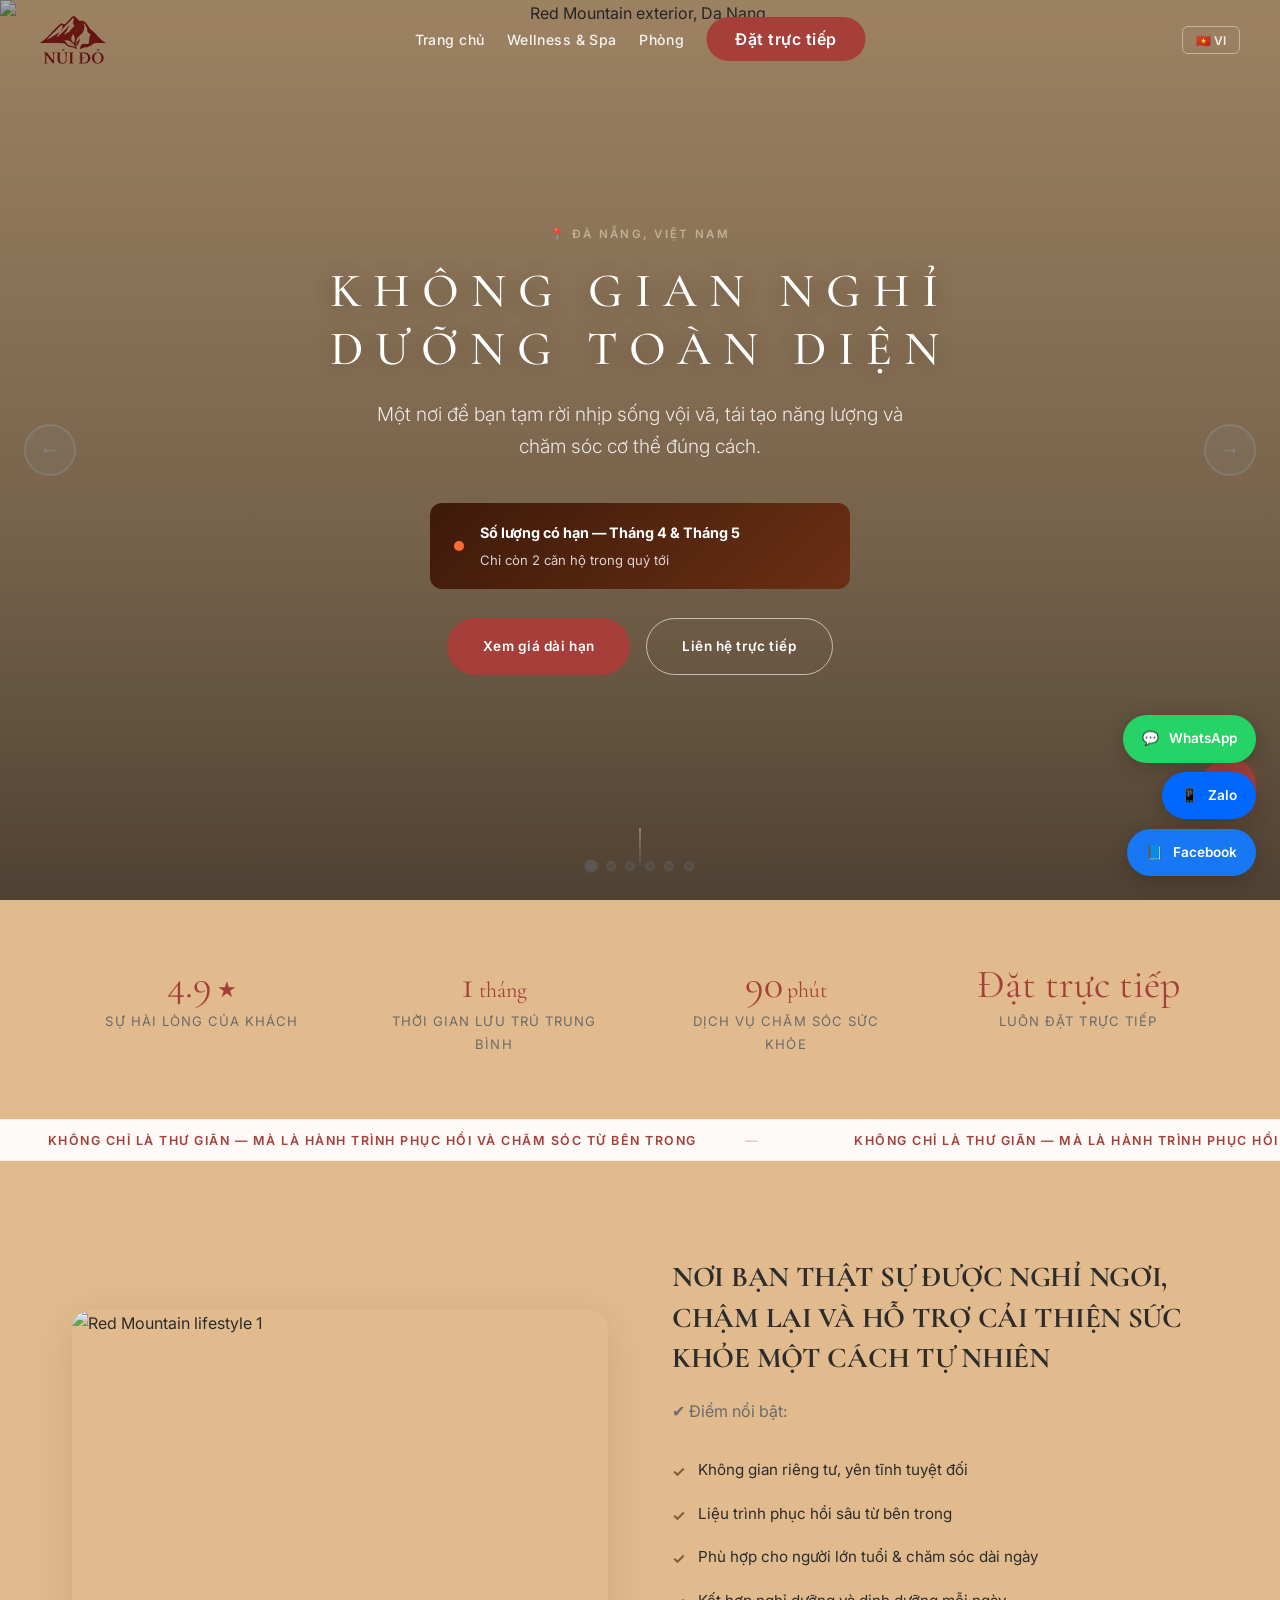
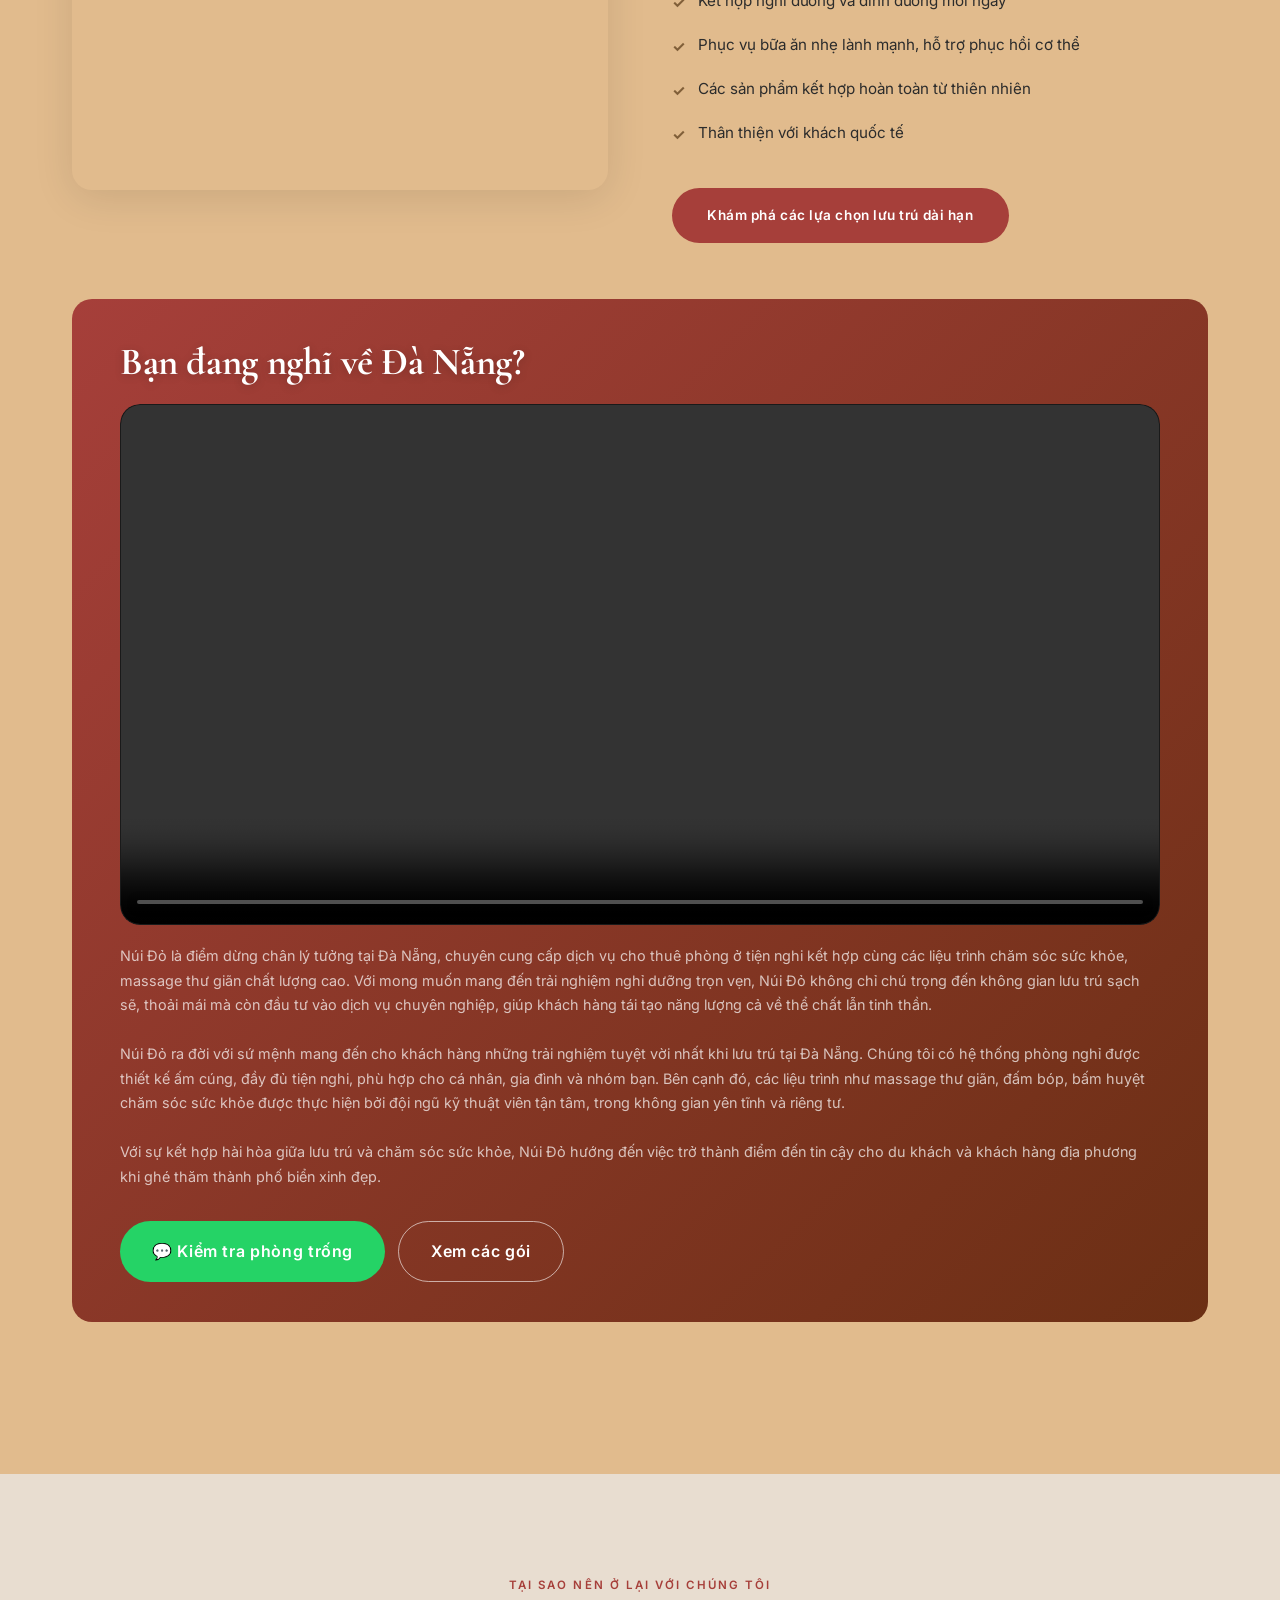
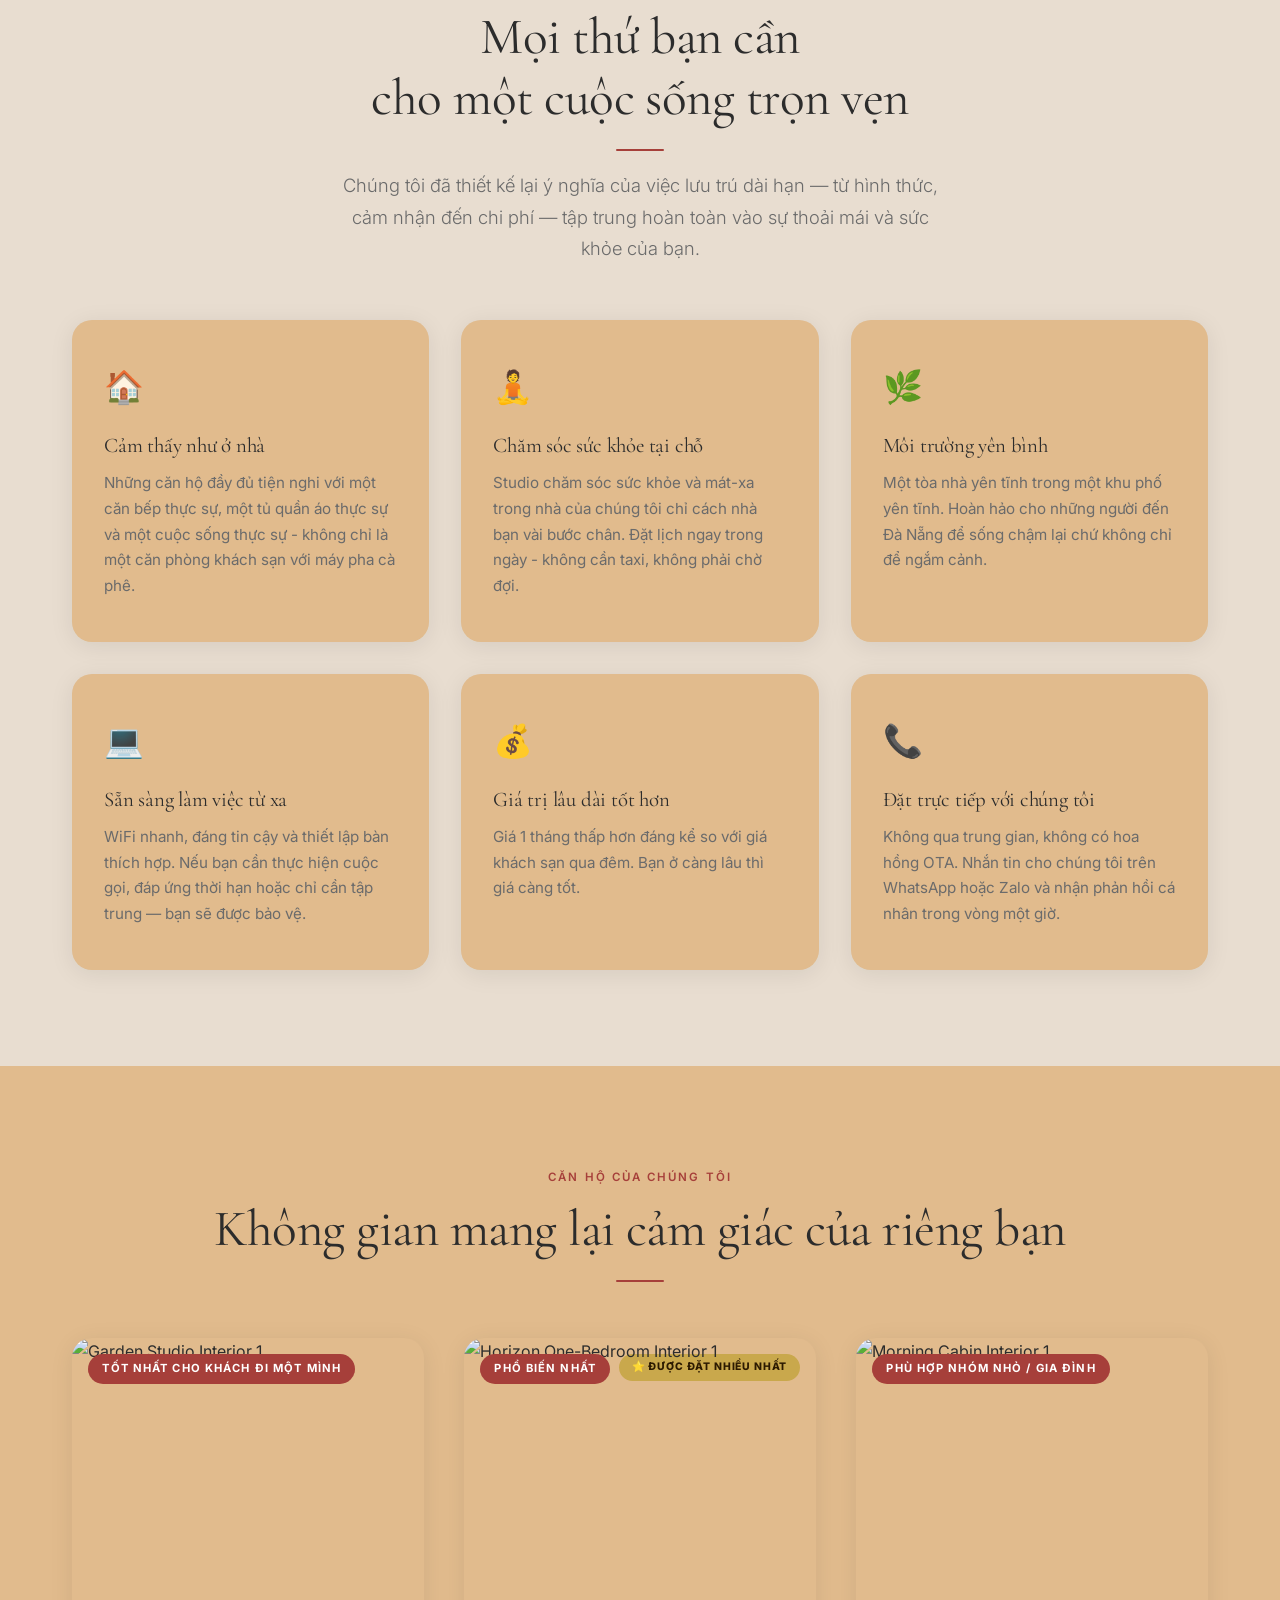
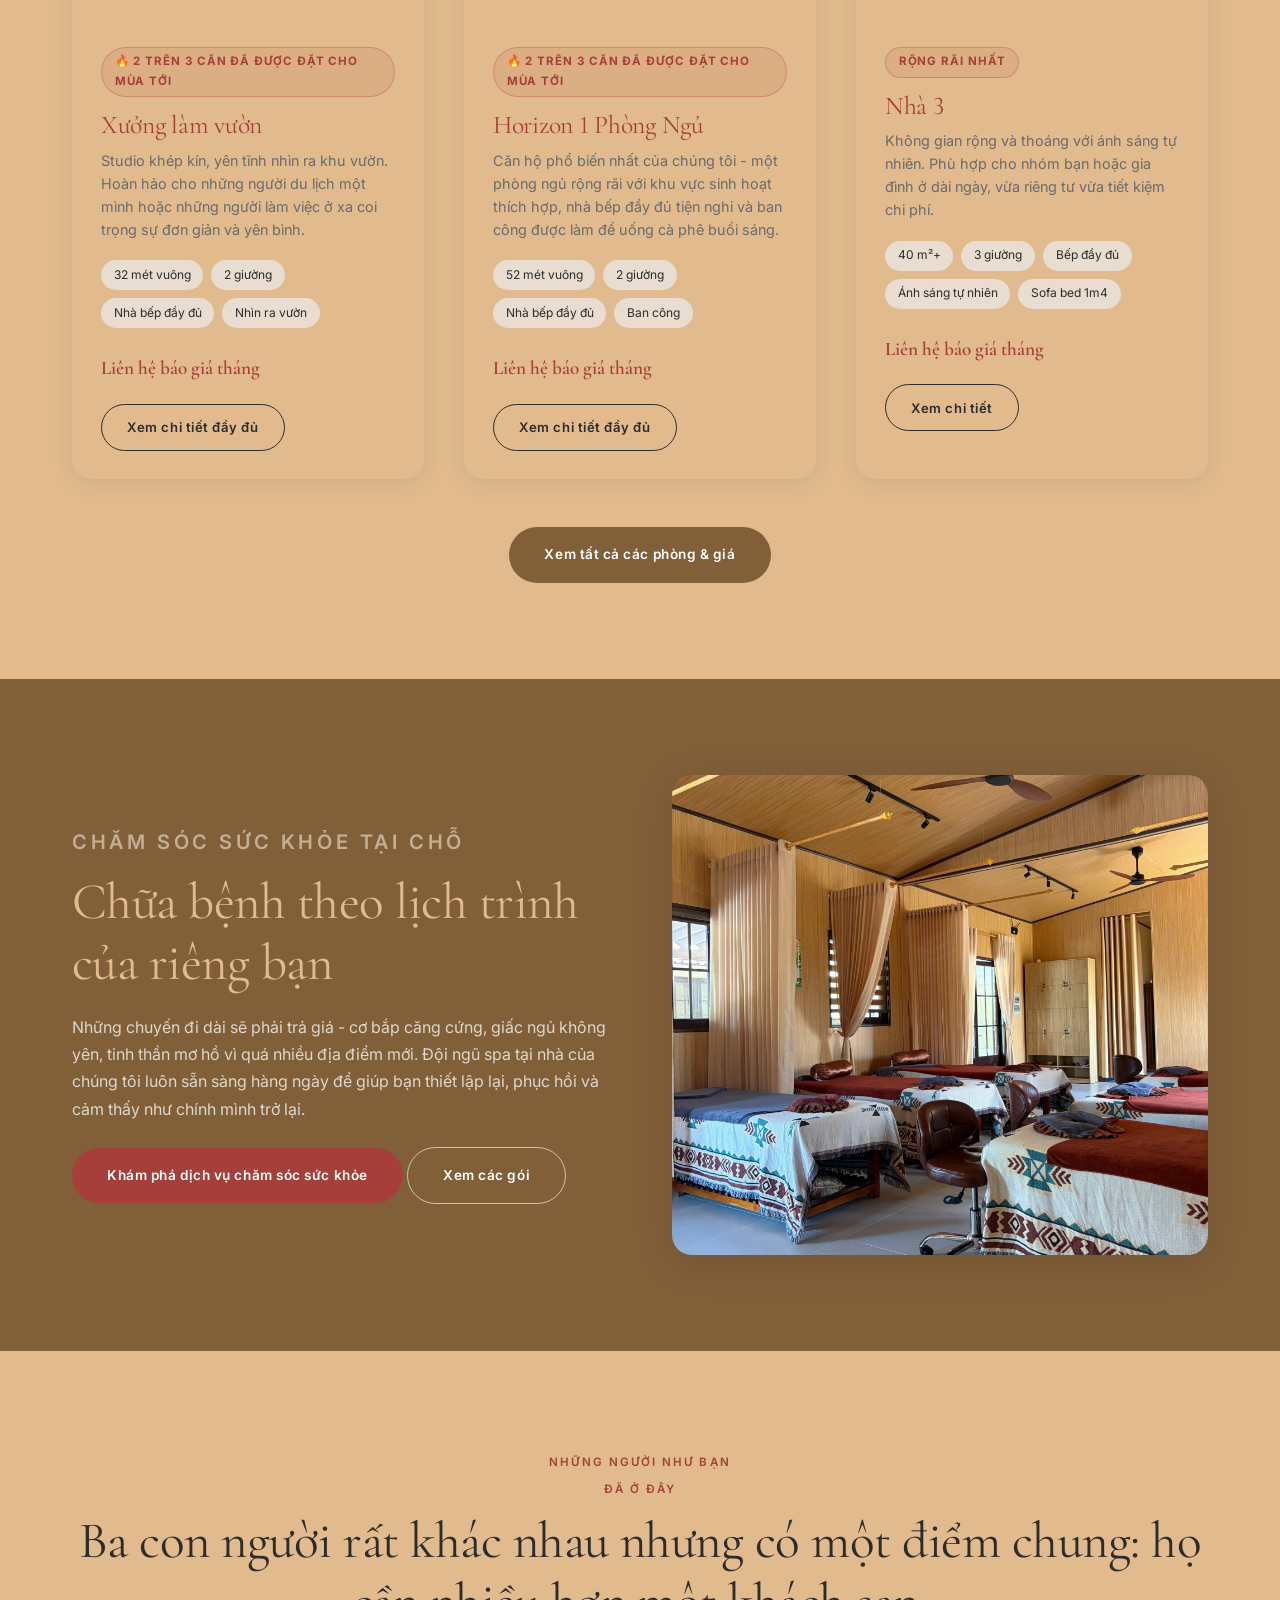
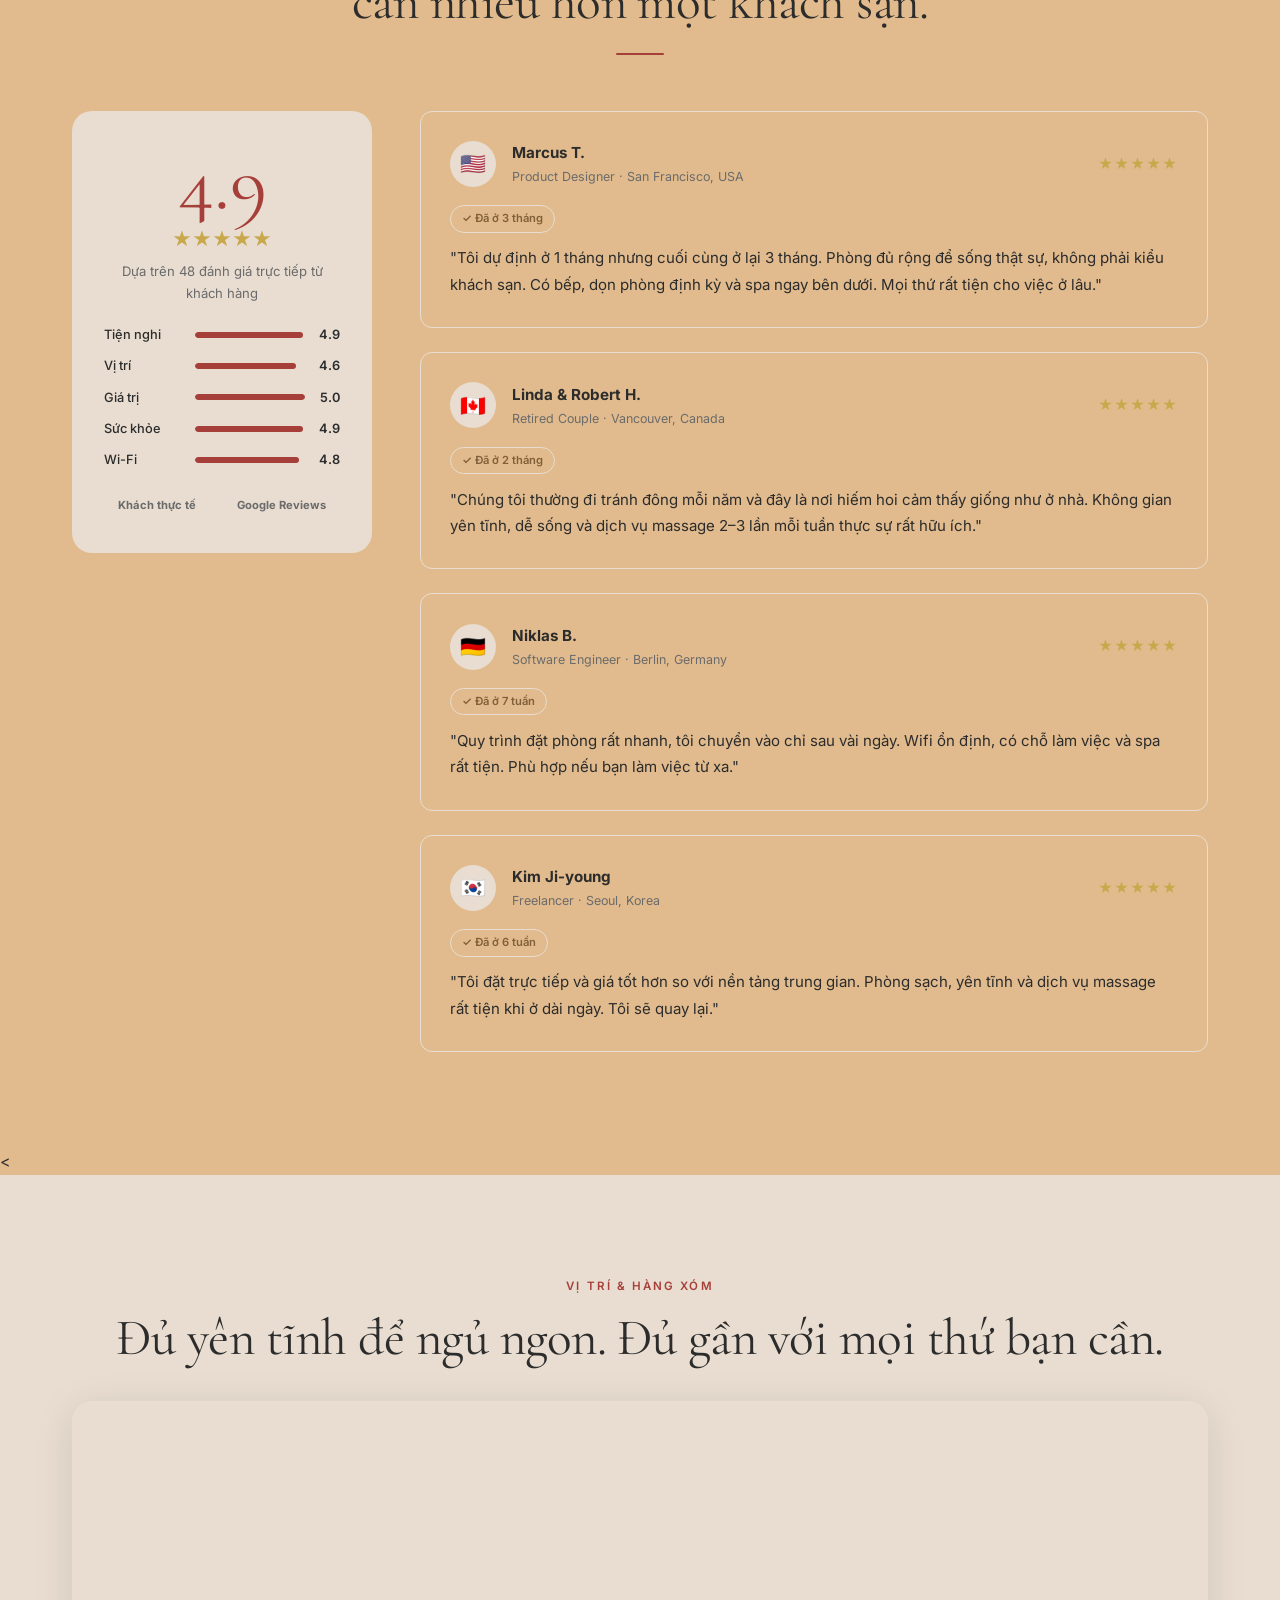
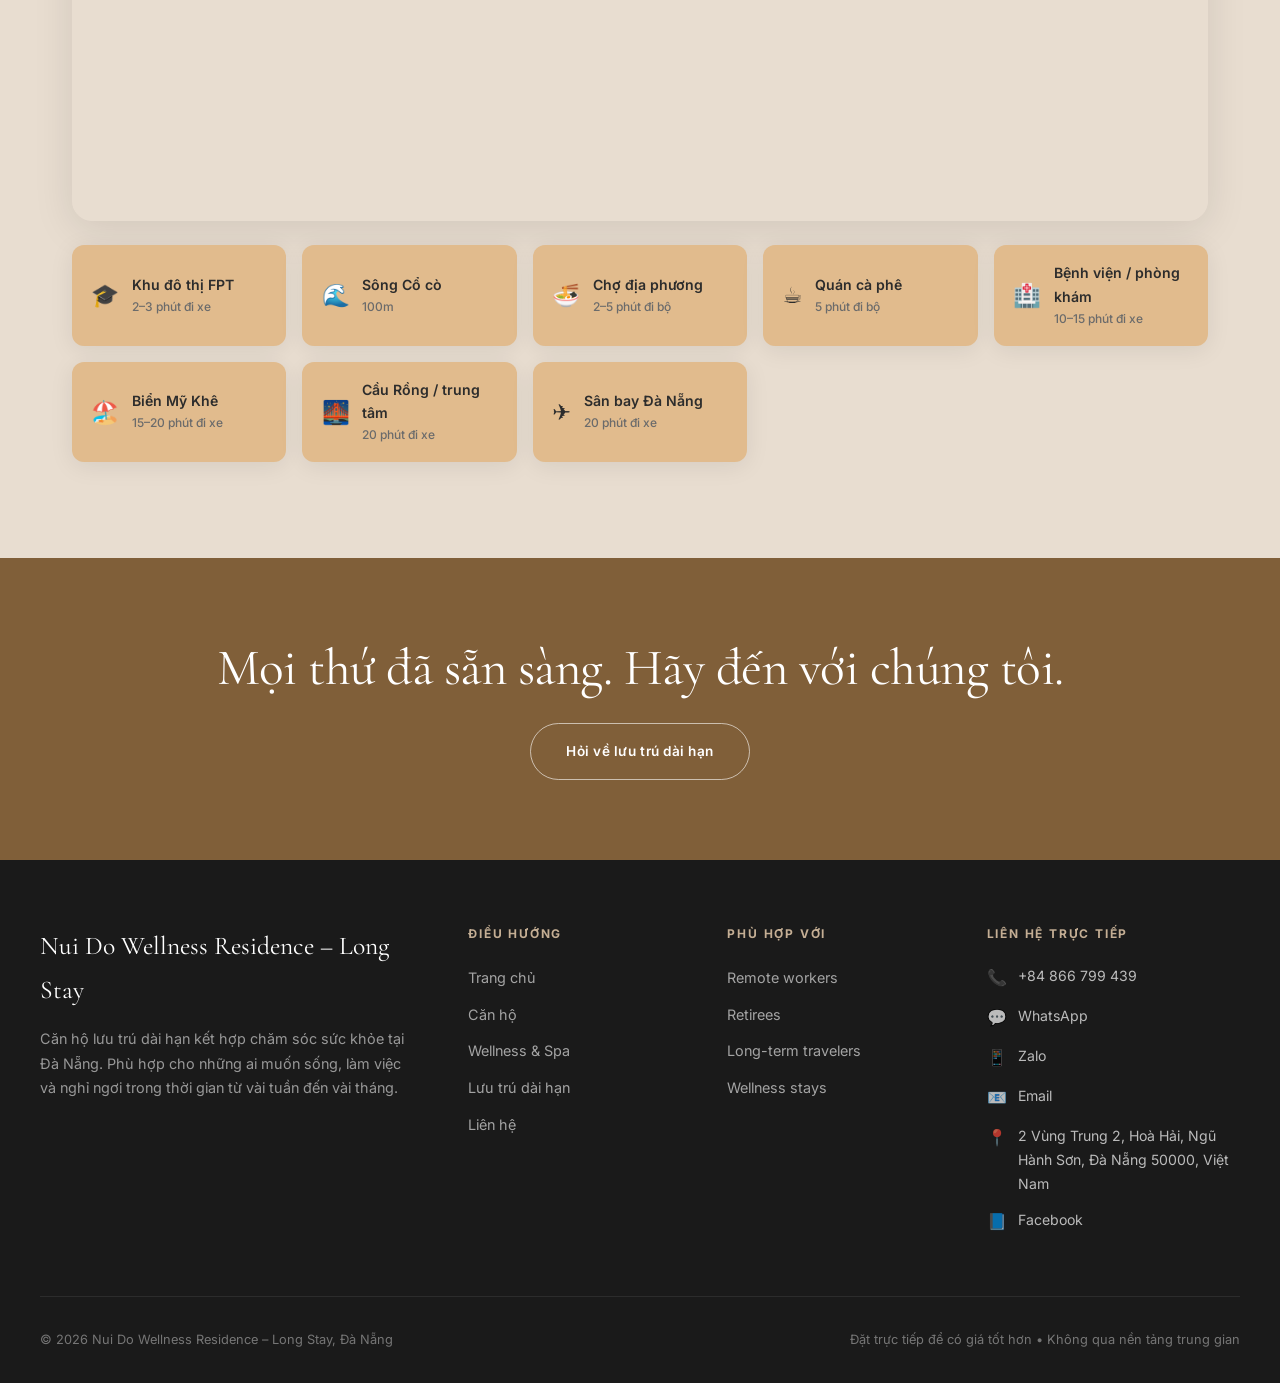
==== commit 95bf6d56: "update rooms wellness and upgrade translations" ====
--- a/index.html
+++ b/index.html
@@ -77,6 +77,14 @@
       <li><a href="pages/contact.html" class="nav__cta" data-i18n="nav.book">Đặt trực tiếp</a></li>
     </ul>
 
+    <div class="lang-dropdown">
+      <button class="lang-toggle">🇻🇳 VI</button>
+      <div class="lang-menu">
+        <a href="#" data-lang="vi" class="active">🇻🇳 Tiếng Việt</a>
+        <a href="#" data-lang="en">🇬🇧 English</a>
+      </div>
+    </div>
+
     <div class="nav__hamburger" id="hamburger" aria-label="Menu">
       <span></span><span></span><span></span>
     </div>
@@ -168,10 +176,10 @@
   <div class="ticker-section">
     <div class="ticker-wrapper">
       <div class="ticker-content">
-        <div class="ticker-item">Không chỉ là thư giãn — mà là hành trình phục hồi và chăm sóc từ bên trong</div>
-        <div class="ticker-item">Không chỉ là thư giãn — mà là hành trình phục hồi và chăm sóc từ bên trong</div>
-        <div class="ticker-item">Không chỉ là thư giãn — mà là hành trình phục hồi và chăm sóc từ bên trong</div>
-        <div class="ticker-item">Không chỉ là thư giãn — mà là hành trình phục hồi và chăm sóc từ bên trong</div>
+        <div class="ticker-item" data-i18n="new.index.ticker">Không chỉ là thư giãn — mà là hành trình phục hồi và chăm sóc từ bên trong</div>
+        <div class="ticker-item" data-i18n="new.index.ticker">Không chỉ là thư giãn — mà là hành trình phục hồi và chăm sóc từ bên trong</div>
+        <div class="ticker-item" data-i18n="new.index.ticker">Không chỉ là thư giãn — mà là hành trình phục hồi và chăm sóc từ bên trong</div>
+        <div class="ticker-item" data-i18n="new.index.ticker">Không chỉ là thư giãn — mà là hành trình phục hồi và chăm sóc từ bên trong</div>
       </div>
     </div>
   </div>
@@ -189,17 +197,17 @@
           </div>
         </div>
         <div class="split__content fade-up">
-          <h2 style="text-transform: uppercase; font-size: 1.8rem; line-height: 1.4; font-weight: bold;">NƠI BẠN THẬT SỰ
+          <h2 style="text-transform: uppercase; font-size: 1.8rem; line-height: 1.4; font-weight: bold;" data-i18n="new.index.intro_h2">NƠI BẠN THẬT SỰ
             ĐƯỢC NGHỈ NGƠI, CHẬM LẠI VÀ HỖ TRỢ CẢI THIỆN SỨC KHỎE MỘT CÁCH TỰ NHIÊN</h2>
-          <p>✔ Điểm nổi bật:</p>
+          <p data-i18n="new.index.intro_p1">✔ Điểm nổi bật:</p>
           <ul class="checklist">
-            <li>Không gian riêng tư, yên tĩnh tuyệt đối</li>
-            <li>Liệu trình phục hồi sâu từ bên trong</li>
-            <li>Phù hợp cho người lớn tuổi &amp; chăm sóc dài ngày</li>
-            <li>Kết hợp nghỉ dưỡng và dinh dưỡng mỗi ngày</li>
-            <li>Phục vụ bữa ăn nhẹ lành mạnh, hỗ trợ phục hồi cơ thể</li>
-            <li>Các sản phẩm kết hợp hoàn toàn từ thiên nhiên</li>
-            <li>Thân thiện với khách quốc tế</li>
+            <li data-i18n="new.index.check1">Không gian riêng tư, yên tĩnh tuyệt đối</li>
+            <li data-i18n="new.index.check2">Liệu trình phục hồi sâu từ bên trong</li>
+            <li data-i18n="new.index.check3">Phù hợp cho người lớn tuổi &amp; chăm sóc dài ngày</li>
+            <li data-i18n="new.index.check4">Kết hợp nghỉ dưỡng và dinh dưỡng mỗi ngày</li>
+            <li data-i18n="new.index.check5">Phục vụ bữa ăn nhẹ lành mạnh, hỗ trợ phục hồi cơ thể</li>
+            <li data-i18n="new.index.check6">Các sản phẩm kết hợp hoàn toàn từ thiên nhiên</li>
+            <li data-i18n="new.index.check7">Thân thiện với khách quốc tế</li>
           </ul>
           <a href="pages/long-stay.html" class="btn btn--primary" data-i18n="index.ov3heb">Đặt lịch ngay</a>
         </div>
@@ -209,15 +217,15 @@
       <div class="scroll-cta-block">
         <div class="scroll-cta-block__text">
           <h3 data-i18n="index.jy8735">Bạn đang nghĩ về Núi Đỏ?</h3>
-          <div class="cta-video-container">
-            <video autoplay loop muted playsinline poster="images/hero-exterior-new.jpg">
+          <div class="cta-video-container" style="aspect-ratio: auto;">
+            <video autoplay loop playsinline controls style="object-fit: contain; height: auto;">
               <source
-                src="https://assets.mixkit.co/videos/preview/mixkit-relaxing-spa-massage-session-with-candlelight-41551-large.mp4"
+                src="video/nuidovideo.mov"
                 type="video/mp4">
               Your browser does not support the video tag.
             </video>
           </div>
-          <p data-i18n="index.c6jkd5">Núi Đỏ là điểm dừng chân lý tưởng tại Đà Nẵng, chuyên cung cấp dịch vụ cho thuê
+          <p data-i18n="new.index.scroll_p">Núi Đỏ là điểm dừng chân lý tưởng tại Đà Nẵng, chuyên cung cấp dịch vụ cho thuê
             phòng ở tiện nghi kết hợp cùng các liệu trình chăm sóc sức khỏe, massage thư giãn chất lượng cao. Với mong
             muốn mang đến trải nghiệm nghỉ dưỡng trọn vẹn, Núi Đỏ không chỉ chú trọng đến không gian lưu trú sạch sẽ,
             thoải mái mà còn đầu tư vào dịch vụ chuyên nghiệp, giúp khách hàng tái tạo năng lượng cả về thể chất lẫn
@@ -382,27 +390,27 @@
         <article class="room-card fade-up">
           <div class="room-card__image" style="position:relative;">
             <img src="images/nha3.jpg" alt="Morning Cabin Interior 1" loading="lazy">
-            <div class="room-card__badge">Phù hợp nhóm nhỏ / gia đình</div>
+            <div class="room-card__badge" data-i18n="new.index.room3_badge">Phù hợp nhóm nhỏ / gia đình</div>
           </div>
           <div class="room-card__body">
-            <div class="urgency-badge" data-i18n="index.u6v7x8">Rộng rãi nhất</div>
-            <h3 class="room-card__name">Nhà 3</h3>
-            <p class="room-card__desc">
+            <div class="urgency-badge" data-i18n="new.index.room3_urgency">Rộng rãi nhất</div>
+            <h3 class="room-card__name" data-i18n="new.index.room3_name">Nhà 3</h3>
+            <p class="room-card__desc" data-i18n="new.index.room3_desc">
               Không gian rộng và thoáng với ánh sáng tự nhiên. Phù hợp cho nhóm bạn hoặc gia đình ở dài ngày, vừa riêng
               tư vừa tiết kiệm chi phí.
             </p>
             <div class="room-card__amenities">
-              <span class="amenity-tag">40 m²+</span>
-              <span class="amenity-tag">3 giường</span>
-              <span class="amenity-tag">Bếp đầy đủ</span>
-              <span class="amenity-tag">Ánh sáng tự nhiên</span>
-              <span class="amenity-tag">Sofa bed 1m4</span>
+              <span class="amenity-tag" data-i18n="new.index.room3_am1">40 m²+</span>
+              <span class="amenity-tag" data-i18n="new.index.room3_am2">3 giường</span>
+              <span class="amenity-tag" data-i18n="new.index.room3_am3">Bếp đầy đủ</span>
+              <span class="amenity-tag" data-i18n="new.index.room3_am4">Ánh sáng tự nhiên</span>
+              <span class="amenity-tag" data-i18n="new.index.room3_am5">Sofa bed 1m4</span>
             </div>
             <div class="room-card__price">
-              <span class="price-amount" style="font-size: 1.2rem;">Liên hệ báo giá tháng</span>
+              <span class="price-amount" style="font-size: 1.2rem;" data-i18n="new.index.room3_price">Liên hệ báo giá tháng</span>
             </div>
             <a href="pages/rooms.html#nha3" class="btn btn--outline-dark"
-              style="font-size:0.82rem; padding: 0.7rem 1.6rem;">
+              style="font-size:0.82rem; padding: 0.7rem 1.6rem;" data-i18n="new.index.room3_cta">
               Xem chi tiết
             </a>
           </div>
@@ -511,7 +519,7 @@
           </div>
 
           <div class="review-platforms">
-            <span class="review-platform-badge">Khách thực tế</span>
+            <span class="review-platform-badge" data-i18n="new.index.review_plat1">Khách thực tế</span>
             <span class="review-platform-badge">Google Reviews</span>
           </div>
         </div>
@@ -531,8 +539,8 @@
               </div>
               <div class="review-stars">★★★★★</div>
             </div>
-            <div class="review-badge">✓ Đã ở 3 tháng</div>
-            <p class="review-text">
+            <div class="review-badge" data-i18n="new.index.review1_badge">✓ Đã ở 3 tháng</div>
+            <p class="review-text" data-i18n="new.index.review1_text">
               "Tôi dự định ở 1 tháng nhưng cuối cùng ở lại 3 tháng. Phòng đủ rộng để sống thật sự, không phải kiểu khách
               sạn.
               Có bếp, dọn phòng định kỳ và spa ngay bên dưới. Mọi thứ rất tiện cho việc ở lâu."
@@ -551,8 +559,8 @@
               </div>
               <div class="review-stars">★★★★★</div>
             </div>
-            <div class="review-badge">✓ Đã ở 2 tháng</div>
-            <p class="review-text">
+            <div class="review-badge" data-i18n="new.index.review2_badge">✓ Đã ở 2 tháng</div>
+            <p class="review-text" data-i18n="new.index.review2_text">
               "Chúng tôi thường đi tránh đông mỗi năm và đây là nơi hiếm hoi cảm thấy giống như ở nhà.
               Không gian yên tĩnh, dễ sống và dịch vụ massage 2–3 lần mỗi tuần thực sự rất hữu ích."
             </p>
@@ -570,8 +578,8 @@
               </div>
               <div class="review-stars">★★★★★</div>
             </div>
-            <div class="review-badge">✓ Đã ở 7 tuần</div>
-            <p class="review-text">
+            <div class="review-badge" data-i18n="new.index.review3_badge">✓ Đã ở 7 tuần</div>
+            <p class="review-text" data-i18n="new.index.review3_text">
               "Quy trình đặt phòng rất nhanh, tôi chuyển vào chỉ sau vài ngày.
               Wifi ổn định, có chỗ làm việc và spa rất tiện. Phù hợp nếu bạn làm việc từ xa."
             </p>
@@ -589,8 +597,8 @@
               </div>
               <div class="review-stars">★★★★★</div>
             </div>
-            <div class="review-badge">✓ Đã ở 6 tuần</div>
-            <p class="review-text">
+            <div class="review-badge" data-i18n="new.index.review4_badge">✓ Đã ở 6 tuần</div>
+            <p class="review-text" data-i18n="new.index.review4_text">
               "Tôi đặt trực tiếp và giá tốt hơn so với nền tảng trung gian.
               Phòng sạch, yên tĩnh và dịch vụ massage rất tiện khi ở dài ngày. Tôi sẽ quay lại."
             </p>
@@ -627,64 +635,64 @@
           <div class="nearby-item">
             <span class="nearby-icon">🎓</span>
             <div class="nearby-info">
-              <div class="nearby-name">Khu đô thị FPT</div>
-              <div class="nearby-dist">2–3 phút đi xe</div>
+              <div class="nearby-name" data-i18n="new.index.nearby1">Khu đô thị FPT</div>
+              <div class="nearby-dist" data-i18n="new.index.dist1">2–3 phút đi xe</div>
             </div>
           </div>
 
           <div class="nearby-item">
             <span class="nearby-icon">🌊</span>
             <div class="nearby-info">
-              <div class="nearby-name">Sông Cổ cò</div>
-              <div class="nearby-dist">100m</div>
+              <div class="nearby-name" data-i18n="new.index.nearby2">Sông Cổ cò</div>
+              <div class="nearby-dist" data-i18n="new.index.dist2">100m</div>
             </div>
           </div>
 
           <div class="nearby-item">
             <span class="nearby-icon">🍜</span>
             <div class="nearby-info">
-              <div class="nearby-name">Chợ địa phương</div>
-              <div class="nearby-dist">2–5 phút đi bộ</div>
+              <div class="nearby-name" data-i18n="new.index.nearby3">Chợ địa phương</div>
+              <div class="nearby-dist" data-i18n="new.index.dist3">2–5 phút đi bộ</div>
             </div>
           </div>
 
           <div class="nearby-item">
             <span class="nearby-icon">☕</span>
             <div class="nearby-info">
-              <div class="nearby-name">Quán cà phê</div>
-              <div class="nearby-dist">5 phút đi bộ</div>
+              <div class="nearby-name" data-i18n="new.index.nearby4">Quán cà phê</div>
+              <div class="nearby-dist" data-i18n="new.index.dist4">5 phút đi bộ</div>
             </div>
           </div>
 
           <div class="nearby-item">
             <span class="nearby-icon">🏥</span>
             <div class="nearby-info">
-              <div class="nearby-name">Bệnh viện / phòng khám</div>
-              <div class="nearby-dist">10–15 phút đi xe</div>
+              <div class="nearby-name" data-i18n="new.index.nearby5">Bệnh viện / phòng khám</div>
+              <div class="nearby-dist" data-i18n="new.index.dist5">10–15 phút đi xe</div>
             </div>
           </div>
 
           <div class="nearby-item">
             <span class="nearby-icon">🏖️</span>
             <div class="nearby-info">
-              <div class="nearby-name">Biển Mỹ Khê</div>
-              <div class="nearby-dist">15–20 phút đi xe</div>
+              <div class="nearby-name" data-i18n="new.index.nearby6">Biển Mỹ Khê</div>
+              <div class="nearby-dist" data-i18n="new.index.dist6">15–20 phút đi xe</div>
             </div>
           </div>
 
           <div class="nearby-item">
             <span class="nearby-icon">🌉</span>
             <div class="nearby-info">
-              <div class="nearby-name">Cầu Rồng / trung tâm</div>
-              <div class="nearby-dist">20 phút đi xe</div>
+              <div class="nearby-name" data-i18n="new.index.nearby7">Cầu Rồng / trung tâm</div>
+              <div class="nearby-dist" data-i18n="new.index.dist7">20 phút đi xe</div>
             </div>
           </div>
 
           <div class="nearby-item">
             <span class="nearby-icon">✈️</span>
             <div class="nearby-info">
-              <div class="nearby-name">Sân bay Đà Nẵng</div>
-              <div class="nearby-dist">20 phút đi xe</div>
+              <div class="nearby-name" data-i18n="new.index.nearby8">Sân bay Đà Nẵng</div>
+              <div class="nearby-dist" data-i18n="new.index.dist8">20 phút đi xe</div>
             </div>
           </div>
 
@@ -705,36 +713,36 @@
       <div class="footer__grid">
 
         <div>
-          <div class="footer__brand">Nui Do Wellness Residence – Long Stay</div>
-          <p class="footer__tagline">
+          <div class="footer__brand" data-i18n="new.index.footer_brand">Nui Do Wellness Residence – Long Stay</div>
+          <p class="footer__tagline" data-i18n="new.index.footer_tagline">
             Căn hộ lưu trú dài hạn kết hợp chăm sóc sức khỏe tại Đà Nẵng.
             Phù hợp cho những ai muốn sống, làm việc và nghỉ ngơi trong thời gian từ vài tuần đến vài tháng.
           </p>
         </div>
 
         <div>
-          <p class="footer__col-title">Điều hướng</p>
+          <p class="footer__col-title" data-i18n="new.index.footer_nav">Điều hướng</p>
           <ul class="footer__links">
-            <li><a href="index.html">Trang chủ</a></li>
-            <li><a href="pages/rooms.html">Căn hộ</a></li>
-            <li><a href="pages/wellness.html">Wellness & Spa</a></li>
-            <li><a href="pages/long-stay.html">Lưu trú dài hạn</a></li>
-            <li><a href="pages/contact.html">Liên hệ</a></li>
+            <li><a href="index.html" data-i18n="new.index.footer_nav1">Trang chủ</a></li>
+            <li><a href="pages/rooms.html" data-i18n="new.index.footer_nav2">Căn hộ</a></li>
+            <li><a href="pages/wellness.html" data-i18n="new.index.footer_nav3">Wellness & Spa</a></li>
+            <li><a href="pages/long-stay.html" data-i18n="new.index.footer_nav4">Lưu trú dài hạn</a></li>
+            <li><a href="pages/contact.html" data-i18n="new.index.footer_nav5">Liên hệ</a></li>
           </ul>
         </div>
 
         <div>
-          <p class="footer__col-title">Phù hợp với</p>
+          <p class="footer__col-title" data-i18n="new.index.footer_fit">Phù hợp với</p>
           <ul class="footer__links">
-            <li><a href="pages/long-stay.html">Remote workers</a></li>
-            <li><a href="pages/long-stay.html">Retirees</a></li>
-            <li><a href="pages/long-stay.html">Long-term travelers</a></li>
-            <li><a href="pages/long-stay.html">Wellness stays</a></li>
+            <li><a href="pages/long-stay.html" data-i18n="new.index.footer_fit1">Remote workers</a></li>
+            <li><a href="pages/long-stay.html" data-i18n="new.index.footer_fit2">Retirees</a></li>
+            <li><a href="pages/long-stay.html" data-i18n="new.index.footer_fit3">Long-term travelers</a></li>
+            <li><a href="pages/long-stay.html" data-i18n="new.index.footer_fit4">Wellness stays</a></li>
           </ul>
         </div>
 
         <div>
-          <p class="footer__col-title">Liên hệ trực tiếp</p>
+          <p class="footer__col-title" data-i18n="new.index.footer_contact">Liên hệ trực tiếp</p>
 
           <a href="tel:0866799439" class="footer__contact-item" style="color: inherit; text-decoration: none;">
             <span class="ic">📞</span><span>+84 866 799 439</span>
@@ -757,7 +765,7 @@
 
           <a href="https://www.google.com/maps/search/?api=1&query=02+vung+trung+2,+Hoa+Hai,+Ngu+Hanh+Son,+Da+Nang"
             target="_blank" rel="noopener" class="footer__contact-item" style="color: inherit; text-decoration: none;">
-            <span class="ic">📍</span><span>2 Vùng Trung 2, Hoà Hải, Ngũ Hành Sơn, Đà Nẵng 50000, Việt Nam</span>
+            <span class="ic">📍</span><span data-i18n="new.index.footer_address">2 Vùng Trung 2, Hoà Hải, Ngũ Hành Sơn, Đà Nẵng 50000, Việt Nam</span>
           </a>
 
           <a href="https://www.facebook.com/profile.php?id=61582163267317" target="_blank" rel="noopener"
@@ -769,8 +777,8 @@
       </div>
 
       <div class="footer__bottom">
-        <span>© 2026 Nui Do Wellness Residence – Long Stay, Đà Nẵng</span>
-        <span>Đặt trực tiếp để có giá tốt hơn • Không qua nền tảng trung gian</span>
+        <span data-i18n="new.index.footer_copy1">© 2026 Nui Do Wellness Residence – Long Stay, Đà Nẵng</span>
+        <span data-i18n="new.index.footer_copy2">Đặt trực tiếp để có giá tốt hơn • Không qua nền tảng trung gian</span>
       </div>
     </footer>
 
